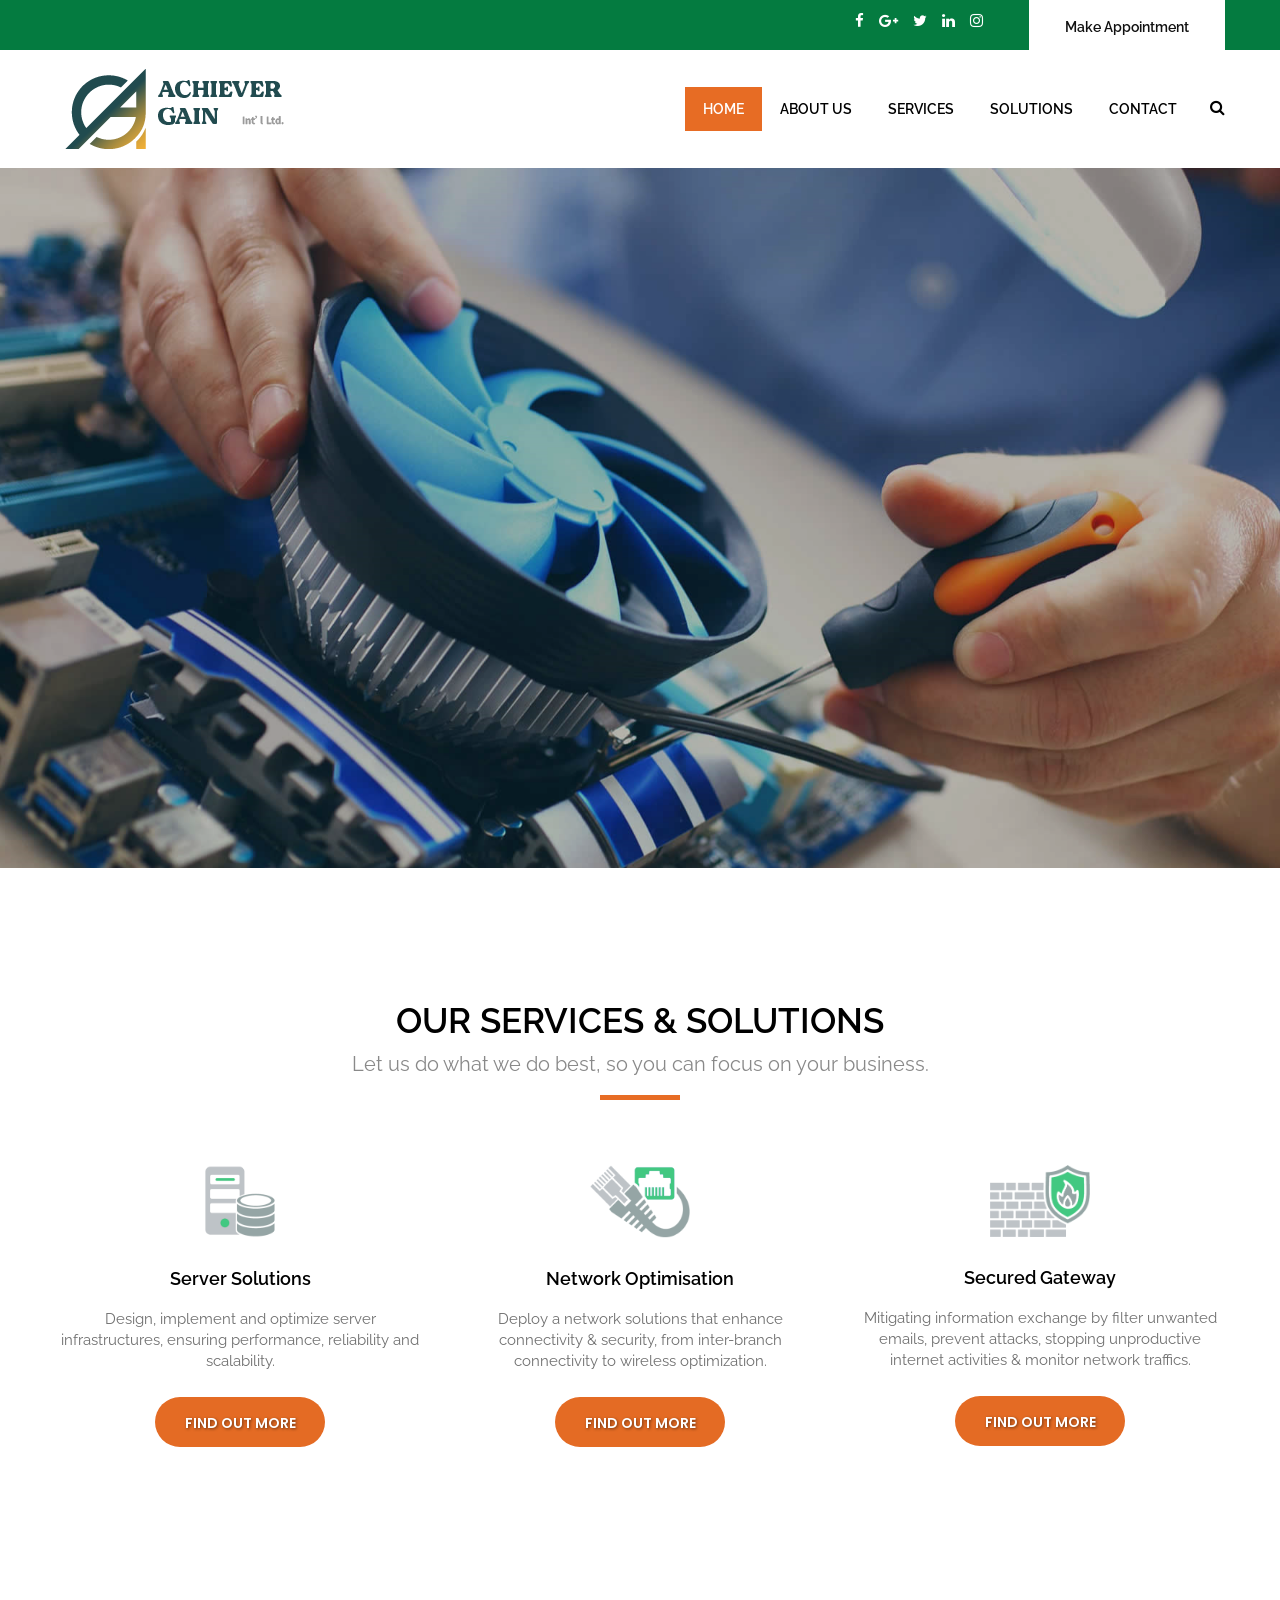
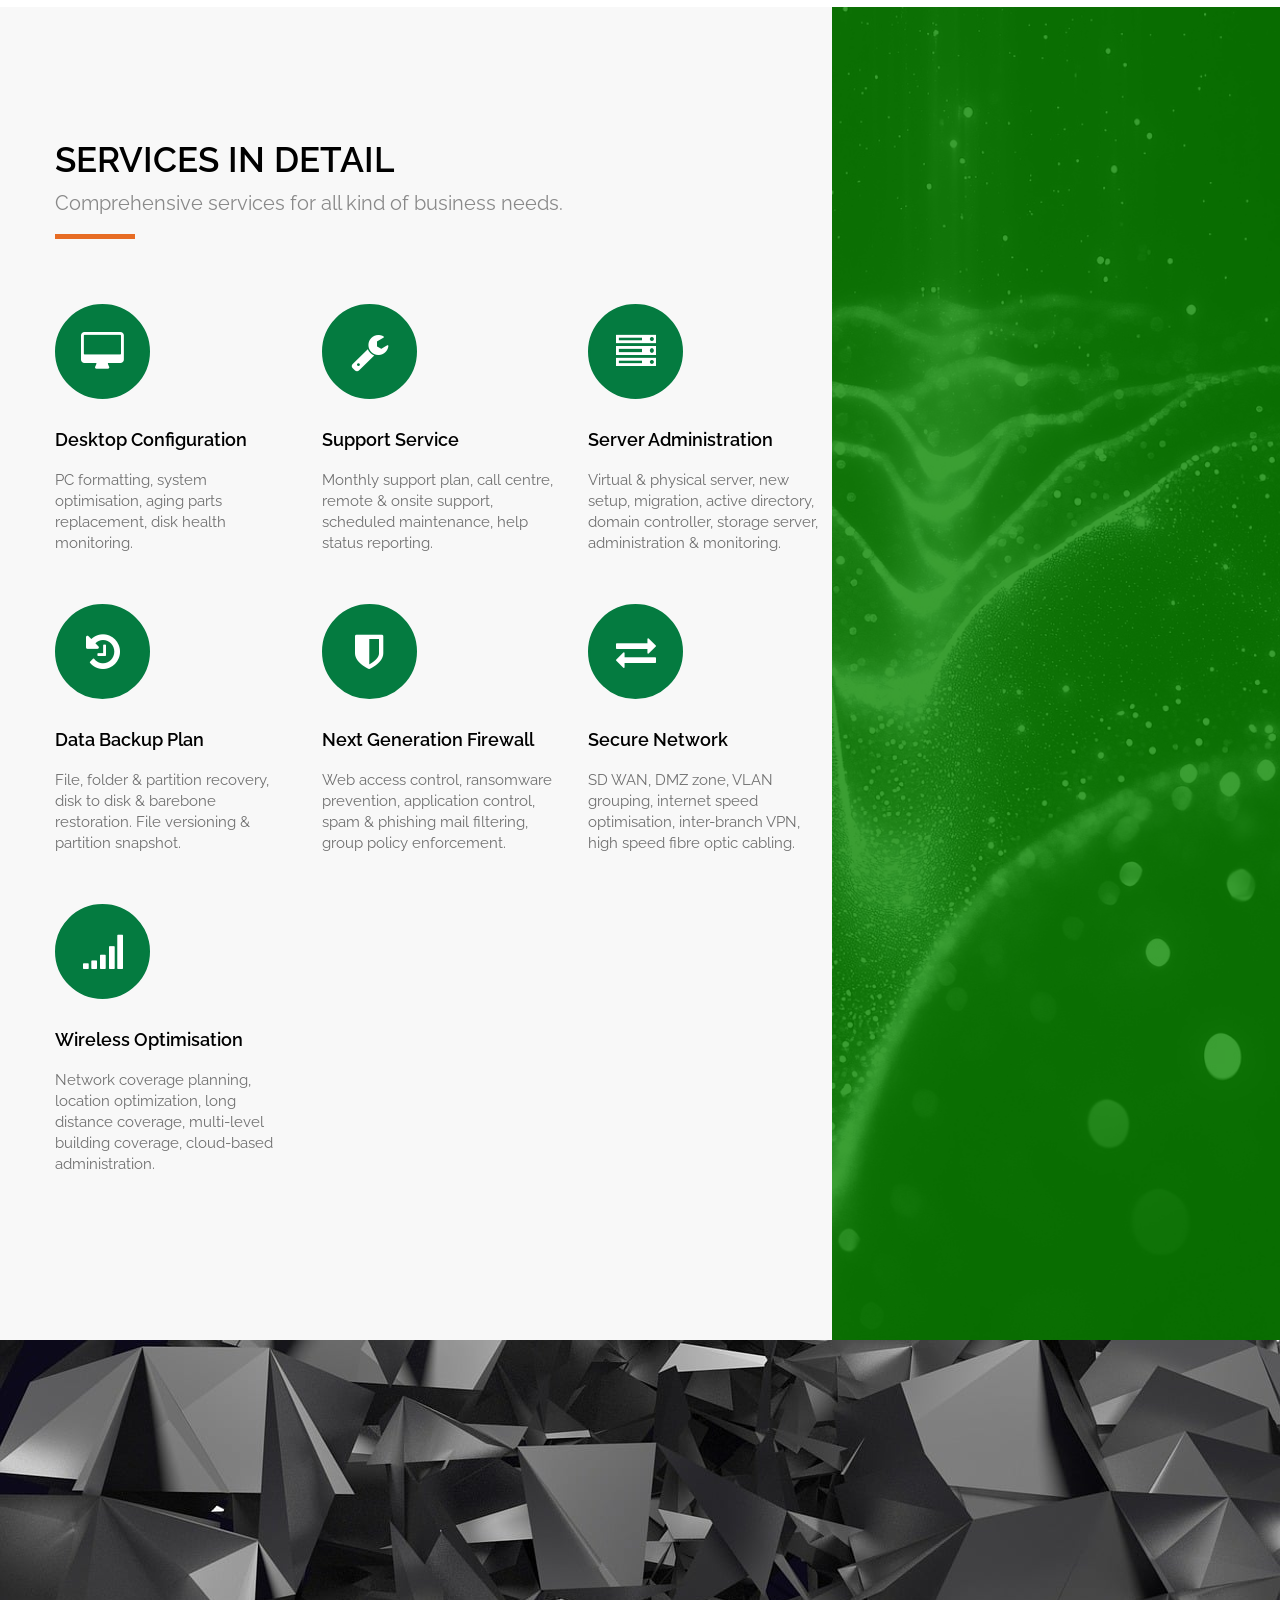
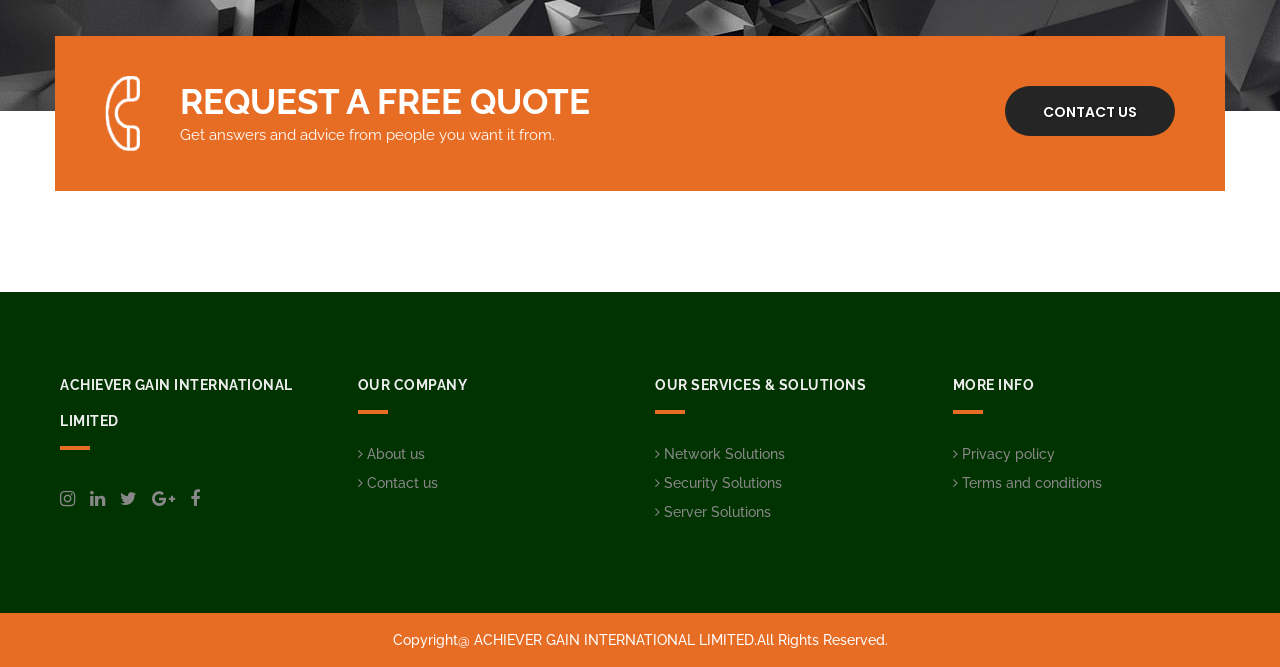
==== index.html @ d4561163 "完成（？ 應該剩聯絡我們功能" ====
<!DOCTYPE html>
<html lang="en">

<head>
	<!-- basic -->
	<meta charset="utf-8">
	<meta http-equiv="X-UA-Compatible" content="IE=edge">
	<!-- mobile metas -->
	<meta name="viewport" content="width=device-width, initial-scale=1">
	<meta name="viewport" content="initial-scale=1, maximum-scale=1">
	<!-- site metas -->
	<title>GTN - Where Technology Meets Excellence</title>
	<meta name="keywords" content="">
	<meta name="description" content="">
	<meta name="author" content="">
	<!-- site icons -->
	<link rel="icon" href="images/fevicon/fevicon.png" type="image/gif" />
	<!-- bootstrap css -->
	<link rel="stylesheet" href="css/bootstrap.min.css" />
	<!-- Site css -->
	<link rel="stylesheet" href="css/style.css" />
	<!-- responsive css -->
	<link rel="stylesheet" href="css/responsive.css" />
	<!-- colors css -->
	<link rel="stylesheet" href="css/colors1.css" />
	<!-- custom css -->
	<link rel="stylesheet" href="css/custom.css" />
	<!-- wow Animation css -->
	<link rel="stylesheet" href="css/animate.css" />
	<!-- revolution slider css -->
	<link rel="stylesheet" type="text/css" href="revolution/css/settings.css" />
	<link rel="stylesheet" type="text/css" href="revolution/css/layers.css" />
	<link rel="stylesheet" type="text/css" href="revolution/css/navigation.css" />
	<!--[if lt IE 9]>
      <script src="https://oss.maxcdn.com/libs/html5shiv/3.7.0/html5shiv.js"></script>
      <script src="https://oss.maxcdn.com/libs/respond.js/1.4.2/respond.min.js"></script>
      <![endif]-->
</head>

<body id="default_theme" class="it_service">
	<!-- loader -->
	<div class="bg_load"> <img class="loader_animation" src="images/loaders/loader_1.png" alt="#" /> </div>
	<!-- end loader -->
	<!-- header -->
	<header id="default_header" class="header_style_1">
		<!-- header top -->
		<div class="header_top">
			<div class="container">
				<div class="row">
					<div class="col-md-8"></div>
					<div class="col-md-4 right_section_header_top">
						<div class="float-left">
							<div class="social_icon">
								<ul class="list-inline">
									<li><a class="fa fa-facebook" href="https://www.facebook.com/" title="Facebook"
											target="_blank"></a></li>
									<li><a class="fa fa-google-plus" href="https://plus.google.com/" title="Google+"
											target="_blank"></a></li>
									<li><a class="fa fa-twitter" href="https://twitter.com" title="Twitter"
											target="_blank"></a></li>
									<li><a class="fa fa-linkedin" href="https://www.linkedin.com" title="LinkedIn"
											target="_blank"></a></li>
									<li><a class="fa fa-instagram" href="https://www.instagram.com" title="Instagram"
											target="_blank"></a></li>
								</ul>
							</div>
						</div>
						<div class="float-right">
							<div class="make_appo"> <a class="btn white_btn"
									href="it_contact.html">Make Appointment</a> </div>
						</div>
					</div>
				</div>
			</div>
		</div>
		<!-- end header top -->
		<!-- header bottom -->
		<div class="header_bottom">
			<div class="container">
				<div class="row">
					<div class="col-lg-3 col-md-12 col-sm-12 col-xs-12">
						<!-- logo start -->
						<div class="logo"> <a href="index.html"><img src="images/logos/it_logo.png" alt="logo" /></a>
						</div>
						<!-- logo end -->
					</div>
					<div id="menu_box" class="col-lg-9 col-md-12 col-sm-12 col-xs-12">
						<!-- js 帶入 -->
					</div>
				</div>
			</div>
		</div>
		<!-- header bottom end -->
	</header>
	<!-- end header -->
	<!-- section -->
	<div id="slider" class="section main_slider">
		<div class="container-fuild">
			<div class="row">
				<div id="rev_slider_4_1_wrapper" class="rev_slider_wrapper fullwidthbanner-container"
					data-alias="classicslider1"
					style="margin:0px auto;background-color:transparent;padding:0px;margin-top:0px;margin-bottom:0px;">
					<!-- START REVOLUTION SLIDER 5.0.7 auto mode -->
					<div id="rev_slider_4_1" class="rev_slider fullwidthabanner" style="display:none;"
						data-version="5.0.7">
						<ul>
							<li data-index="rs-1812" data-transition="zoomin" data-slotamount="7"
								data-easein="Power4.easeInOut" data-easeout="Power4.easeInOut" data-masterspeed="2000"
								data-thumb="images/it_service/slide1.jpg" data-rotate="0" data-saveperformance="off"
								data-title="Computer Services" data-description="">
								<!-- MAIN IMAGE -->
								<img src="images/it_service/slide1.jpg" alt="#" data-bgposition="center center"
									data-kenburns="on" data-duration="30000" data-ease="Linear.easeNone"
									data-scalestart="100" data-scaleend="120" data-rotatestart="0" data-rotateend="0"
									data-offsetstart="0 0" data-offsetend="0 0" data-bgparallax="10" class="rev-slidebg"
									data-no-retina>
								<!-- LAYERS -->
								<!-- LAYER NR. BG -->
								<div class="tp-caption tp-shape tp-shapewrapper   rs-parallaxlevel-0"
									id="slide-270-layer-1012" data-x="['center','center','center','center']"
									data-hoffset="['0','0','0','0']" data-y="['middle','middle','middle','middle']"
									data-voffset="['0','0','0','0']" data-width="full" data-height="full"
									data-whitespace="nowrap" data-transform_idle="o:1;"
									data-transform_in="opacity:0;s:1500;e:Power3.easeInOut;"
									data-transform_out="s:300;s:300;" data-start="750" data-basealign="slide"
									data-responsive_offset="on" data-responsive="off"
									style="z-index: 5;background-color:rgba(0, 0, 0, 0.25);border-color:rgba(0, 0, 0, 0.50);">
								</div>
								<!-- LAYER NR. 1 -->
								<div class="tp-caption tp-shape tp-shapewrapper   tp-resizeme rs-parallaxlevel-0"
									id="slide-18-layer-912" data-x="['center','center','center','center']"
									data-hoffset="['0','0','0','0']" data-y="['middle','middle','middle','middle']"
									data-voffset="['15','15','15','15']" data-width="500" data-height="140"
									data-whitespace="nowrap" data-transform_idle="o:1;"
									data-transform_in="y:[-100%];z:0;rX:0deg;rY:0;rZ:0;sX:1;sY:1;skX:0;skY:0;s:1500;e:Power4.easeInOut;"
									data-transform_out="y:[100%];s:1000;e:Power2.easeInOut;s:1000;e:Power2.easeInOut;"
									data-mask_in="x:0px;y:0px;" data-mask_out="x:inherit;y:inherit;" data-start="2000"
									data-responsive_offset="on"
									style="z-index: 5;background-color:rgba(29, 29, 29, 0.85);border-color:rgba(0, 0, 0, 0.50);">
								</div>
								<!-- LAYER NR. 2 -->
								<div class="tp-caption NotGeneric-Title   tp-resizeme rs-parallaxlevel-0"
									id="slide-18-layer-112" data-x="['center','center','center','center']"
									data-hoffset="['0','0','0','0']" data-y="['middle','middle','middle','middle']"
									data-voffset="['0','0','0','0']" data-fontsize="['70','70','70','35']"
									data-lineheight="['70','70','70','50']" data-width="none" data-height="none"
									data-whitespace="nowrap" data-transform_idle="o:1;"
									data-transform_in="y:[-100%];z:0;rZ:35deg;sX:1;sY:1;skX:0;skY:0;s:2000;e:Power4.easeInOut;"
									data-transform_out="y:[100%];s:1000;e:Power2.easeInOut;s:1000;e:Power2.easeInOut;"
									data-mask_in="x:0px;y:0px;s:inherit;e:inherit;"
									data-mask_out="x:inherit;y:inherit;s:inherit;e:inherit;" data-start="1000"
									data-splitin="chars" data-splitout="none" data-responsive_offset="on"
									data-elementdelay="0.05" style="z-index: 6; white-space: nowrap;">Preventive
									Maintenance</div>
								<!-- LAYER NR. 3 -->
								<div class="tp-caption NotGeneric-SubTitle   tp-resizeme rs-parallaxlevel-0"
									id="slide-18-layer-412" data-x="['center','center','center','center']"
									data-hoffset="['0','0','0','0']" data-y="['middle','middle','middle','middle']"
									data-voffset="['52','51','51','31']" data-width="none" data-height="none"
									data-whitespace="nowrap" data-transform_idle="o:1;"
									data-transform_in="y:[100%];z:0;rX:0deg;rY:0;rZ:0;sX:1;sY:1;skX:0;skY:0;opacity:0;s:2000;e:Power4.easeInOut;"
									data-transform_out="y:[100%];s:1000;e:Power2.easeInOut;s:1000;e:Power2.easeInOut;"
									data-mask_in="x:0px;y:[100%];s:inherit;e:inherit;"
									data-mask_out="x:inherit;y:inherit;s:inherit;e:inherit;" data-start="1500"
									data-splitin="none" data-splitout="none" data-responsive_offset="on"
									style="z-index: 7; white-space: nowrap;">Available in Monthly Plan or Ad Hoc Basis
								</div>
							</li>
							<li data-index="rs-181" data-transition="zoomin" data-slotamount="7"
								data-easein="Power4.easeInOut" data-easeout="Power4.easeInOut" data-masterspeed="2000"
								data-thumb="images/it_service/slide2.jpg" data-rotate="0" data-saveperformance="off"
								data-title="Easy To Use & Customize" data-description="">
								<!-- MAIN IMAGE -->
								<img src="images/it_service/slide2.jpg" alt="" data-bgposition="center center"
									data-kenburns="on" data-duration="30000" data-ease="Linear.easeNone"
									data-scalestart="100" data-scaleend="120" data-rotatestart="0" data-rotateend="0"
									data-offsetstart="0 0" data-offsetend="0 0" data-bgparallax="10" class="rev-slidebg"
									data-no-retina>
								<!-- LAYERS -->
								<!-- LAYER NR. BG -->
								<div class="tp-caption tp-shape tp-shapewrapper   rs-parallaxlevel-0"
									id="slide-270-layer-101" data-x="['center','center','center','center']"
									data-hoffset="['0','0','0','0']" data-y="['middle','middle','middle','middle']"
									data-voffset="['0','0','0','0']" data-width="full" data-height="full"
									data-whitespace="nowrap" data-transform_idle="o:1;"
									data-transform_in="opacity:0;s:1500;e:Power3.easeInOut;"
									data-transform_out="s:300;s:300;" data-start="750" data-basealign="slide"
									data-responsive_offset="on" data-responsive="off"
									style="z-index: 5;background-color:rgba(0, 0, 0, 0.25);border-color:rgba(0, 0, 0, 0.50);">
								</div>
								<!-- LAYER NR. 1 -->
								<div class="tp-caption tp-shape tp-shapewrapper   tp-resizeme rs-parallaxlevel-0"
									id="slide-18-layer-91" data-x="['center','center','center','center']"
									data-hoffset="['0','0','0','0']" data-y="['middle','middle','middle','middle']"
									data-voffset="['15','15','15','15']" data-width="500" data-height="140"
									data-whitespace="nowrap" data-transform_idle="o:1;"
									data-transform_in="y:[-100%];z:0;rX:0deg;rY:0;rZ:0;sX:1;sY:1;skX:0;skY:0;s:1500;e:Power4.easeInOut;"
									data-transform_out="y:[100%];s:1000;e:Power2.easeInOut;s:1000;e:Power2.easeInOut;"
									data-mask_in="x:0px;y:0px;" data-mask_out="x:inherit;y:inherit;" data-start="2000"
									data-responsive_offset="on"
									style="z-index: 5;background-color:rgba(29, 29, 29, 0.85);border-color:rgba(0, 0, 0, 0.50);">
								</div>
								<!-- LAYER NR. 2 -->
								<div class="tp-caption NotGeneric-Title   tp-resizeme rs-parallaxlevel-0"
									id="slide-18-layer-11" data-x="['center','center','center','center']"
									data-hoffset="['0','0','0','0']" data-y="['middle','middle','middle','middle']"
									data-voffset="['0','0','0','0']" data-fontsize="['70','70','70','35']"
									data-lineheight="['70','70','70','50']" data-width="none" data-height="none"
									data-whitespace="nowrap" data-transform_idle="o:1;"
									data-transform_in="y:[-100%];z:0;rZ:35deg;sX:1;sY:1;skX:0;skY:0;s:2000;e:Power4.easeInOut;"
									data-transform_out="y:[100%];s:1000;e:Power2.easeInOut;s:1000;e:Power2.easeInOut;"
									data-mask_in="x:0px;y:0px;s:inherit;e:inherit;"
									data-mask_out="x:inherit;y:inherit;s:inherit;e:inherit;" data-start="1000"
									data-splitin="chars" data-splitout="none" data-responsive_offset="on"
									data-elementdelay="0.05" style="z-index: 6; white-space: nowrap;">Servers, Network,
									Backup</div>
								<!-- LAYER NR. 3 -->
								<div class="tp-caption NotGeneric-SubTitle   tp-resizeme rs-parallaxlevel-0"
									id="slide-18-layer-41" data-x="['center','center','center','center']"
									data-hoffset="['0','0','0','0']" data-y="['middle','middle','middle','middle']"
									data-voffset="['52','51','51','31']" data-width="none" data-height="none"
									data-whitespace="nowrap" data-transform_idle="o:1;"
									data-transform_in="y:[100%];z:0;rX:0deg;rY:0;rZ:0;sX:1;sY:1;skX:0;skY:0;opacity:0;s:2000;e:Power4.easeInOut;"
									data-transform_out="y:[100%];s:1000;e:Power2.easeInOut;s:1000;e:Power2.easeInOut;"
									data-mask_in="x:0px;y:[100%];s:inherit;e:inherit;"
									data-mask_out="x:inherit;y:inherit;s:inherit;e:inherit;" data-start="1500"
									data-splitin="none" data-splitout="none" data-responsive_offset="on"
									style="z-index: 7; white-space: nowrap;">Turnkey Project Planning & Implimentation
								</div>
							</li>
							<li data-index="rs-18" data-transition="zoomin" data-slotamount="7"
								data-easein="Power4.easeInOut" data-easeout="Power4.easeInOut" data-masterspeed="2000"
								data-thumb="images/it_service/slide3.jpg" data-rotate="0" data-saveperformance="off"
								data-title="Perfectly Responsive" data-description="">
								<!-- MAIN IMAGE -->
								<img src="images/it_service/slide3.jpg" alt="" data-bgposition="center center"
									data-kenburns="on" data-duration="30000" data-ease="Linear.easeNone"
									data-scalestart="100" data-scaleend="120" data-rotatestart="0" data-rotateend="0"
									data-offsetstart="0 0" data-offsetend="0 0" data-bgparallax="10" class="rev-slidebg"
									data-no-retina>
								<!-- LAYERS -->
								<!-- LAYER NR. BG -->
								<div class="tp-caption tp-shape tp-shapewrapper   rs-parallaxlevel-0"
									id="slide-270-layer-10" data-x="['center','center','center','center']"
									data-hoffset="['0','0','0','0']" data-y="['middle','middle','middle','middle']"
									data-voffset="['0','0','0','0']" data-width="full" data-height="full"
									data-whitespace="nowrap" data-transform_idle="o:1;"
									data-transform_in="opacity:0;s:1500;e:Power3.easeInOut;"
									data-transform_out="s:300;s:300;" data-start="750" data-basealign="slide"
									data-responsive_offset="on" data-responsive="off"
									style="z-index: 5;background-color:rgba(0, 0, 0, 0.25);border-color:rgba(0, 0, 0, 0.50);">
								</div>
								<!-- LAYER NR. 1 -->
								<div class="tp-caption tp-shape tp-shapewrapper   tp-resizeme rs-parallaxlevel-0"
									id="slide-18-layer-9" data-x="['center','center','center','center']"
									data-hoffset="['0','0','0','0']" data-y="['middle','middle','middle','middle']"
									data-voffset="['15','15','15','15']" data-width="500" data-height="140"
									data-whitespace="nowrap" data-transform_idle="o:1;"
									data-transform_in="y:[-100%];z:0;rX:0deg;rY:0;rZ:0;sX:1;sY:1;skX:0;skY:0;s:1500;e:Power4.easeInOut;"
									data-transform_out="y:[100%];s:1000;e:Power2.easeInOut;s:1000;e:Power2.easeInOut;"
									data-mask_in="x:0px;y:0px;" data-mask_out="x:inherit;y:inherit;" data-start="2000"
									data-responsive_offset="on"
									style="z-index: 5;background-color:rgba(29, 29, 29, 0.85);border-color:rgba(0, 0, 0, 0.50);">
								</div>
								<!-- LAYER NR. 2 -->
								<div class="tp-caption NotGeneric-Title   tp-resizeme rs-parallaxlevel-0"
									id="slide-18-layer-1" data-x="['center','center','center','center']"
									data-hoffset="['0','0','0','0']" data-y="['middle','middle','middle','middle']"
									data-voffset="['0','0','0','0']" data-fontsize="['70','70','70','35']"
									data-lineheight="['70','70','70','50']" data-width="none" data-height="none"
									data-whitespace="nowrap" data-transform_idle="o:1;"
									data-transform_in="y:[-100%];z:0;rZ:35deg;sX:1;sY:1;skX:0;skY:0;s:2000;e:Power4.easeInOut;"
									data-transform_out="y:[100%];s:1000;e:Power2.easeInOut;s:1000;e:Power2.easeInOut;"
									data-mask_in="x:0px;y:0px;s:inherit;e:inherit;"
									data-mask_out="x:inherit;y:inherit;s:inherit;e:inherit;" data-start="1000"
									data-splitin="chars" data-splitout="none" data-responsive_offset="on"
									data-elementdelay="0.05" style="z-index: 6; white-space: nowrap;">Remote & Onsite
									Support</div>
								<!-- LAYER NR. 3 -->
								<div class="tp-caption NotGeneric-SubTitle   tp-resizeme rs-parallaxlevel-0"
									id="slide-18-layer-4" data-x="['center','center','center','center']"
									data-hoffset="['0','0','0','0']" data-y="['middle','middle','middle','middle']"
									data-voffset="['52','51','51','31']" data-width="none" data-height="none"
									data-whitespace="nowrap" data-transform_idle="o:1;"
									data-transform_in="y:[100%];z:0;rX:0deg;rY:0;rZ:0;sX:1;sY:1;skX:0;skY:0;opacity:0;s:2000;e:Power4.easeInOut;"
									data-transform_out="y:[100%];s:1000;e:Power2.easeInOut;s:1000;e:Power2.easeInOut;"
									data-mask_in="x:0px;y:[100%];s:inherit;e:inherit;"
									data-mask_out="x:inherit;y:inherit;s:inherit;e:inherit;" data-start="1500"
									data-splitin="none" data-splitout="none" data-responsive_offset="on"
									style="z-index: 7; white-space: nowrap;">Comprehensive Plan with Extended Hour
									Support</div>
							</li>
						</ul>
						<div class="tp-static-layers"></div>
					</div>
				</div>
			</div>
		</div>
	</div>
	<!-- end section -->
	<!-- section -->
	<div class="section padding_layout_1">
		<div class="container">
			<div class="row">
				<div class="col-md-12">
					<div class="full">
						<div class="main_heading text_align_center">
							<h2>Our Services & Solutions</h2>
							<p class="large">Let us do what we do best, so you can focus on your business.</p>
						</div>
					</div>
				</div>
			</div>
			<div class="row">
				<div class="col-lg-4 col-md-6 col-sm-6 col-xs-12">
					<div class="full text_align_center margin_bottom_30">
						<div class="center">
							<div class="icon"> <img src="images/it_service/i2.png" alt="#" /> </div>
						</div>
						<h4 class="theme_color">Server Solutions</h4>
						<p>Design, implement and optimize server infrastructures, ensuring performance, reliability and
							scalability.</p>
						<p><a class="btn main_bt" href="it_server_solution.html">Find Out More</a></p>
					</div>
				</div>
				<div class="col-lg-4 col-md-6 col-sm-6 col-xs-12">
					<div class="full text_align_center margin_bottom_30 margin_0">
						<div class="center">
							<div class="icon"> <img src="images/it_service/i4.png" alt="#" /> </div>
						</div>
						<h4 class="theme_color">Network Optimisation</h4>
						<p>Deploy a network solutions that enhance connectivity & security, from inter-branch
							connectivity to wireless optimization.</ p>
						<p><a class="btn main_bt" href="it_network_solution.html">Find Out More</a></p>
					</div>
				</div>
				<div class="col-lg-4 col-md-6 col-sm-6 col-xs-12">
					<div class="full text_align_center margin_bottom_30 margin_0">
						<div class="center">
							<div class="icon"> <img src="images/it_service/i5.png" alt="#" /> </div>
						</div>
						<h4 class="theme_color">Secured Gateway</h4>
						<p>Mitigating information exchange by filter unwanted emails, prevent attacks, stopping
							unproductive internet activities & monitor network traffics.</p>
						<p><a class="btn main_bt" href="it_security_solution.html">Find Out More</a></p>
					</div>
				</div>
			</div>
		</div>
	</div>
	<!-- end section -->
	<!-- section -->
	<div class="section padding_layout_1 light_silver gross_layout">
		<div class="container">
			<div class="row">
				<div class="col-md-12">
					<div class="full">
						<div class="main_heading text_align_left">
							<h2>Services in Detail</h2>
							<p class="large">Comprehensive services for all kind of business needs.</p>
						</div>
					</div>
				</div>
			</div>
			<div class="row">
				<div class="col-md-8">
					<div class="row">
						<div class="col-md-4">
							<div class="full">
								<div class="service_blog_inner2">
									<div class="icon"><i class="fa fa-desktop"></i></div>
									<h4 class="service-heading">Desktop Configuration</h4>
									<p>PC formatting, system optimisation, aging parts replacement, disk health
										monitoring.</p>
								</div>
							</div>
						</div>
						<div class="col-md-4">
							<div class="full">
								<div class="service_blog_inner2">
									<div class="icon"><i class="fa fa-wrench"></i></div>
									<h4 class="service-heading">Support Service</h4>
									<p>Monthly support plan, call centre, remote & onsite support, scheduled
										maintenance, help status reporting.</p>
								</div>
							</div>
						</div>
						<div class="col-md-4">
							<div class="full">
								<div class="service_blog_inner2">
									<div class="icon"><i class="fa fa-server"></i></div>
									<h4 class="service-heading">Server Administration</h4>
									<p>Virtual & physical server, new setup, migration, active directory, domain
										controller, storage server, administration & monitoring.</p>
								</div>
							</div>
						</div>
						<div class="col-md-4">
							<div class="full">
								<div class="service_blog_inner2">
									<div class="icon"><i class="fa fa-history"></i></div>
									<h4 class="service-heading">Data Backup Plan</h4>
									<p>File, folder & partition recovery, disk to disk & barebone restoration. File
										versioning & partition snapshot.</p>
								</div>
							</div>
						</div>
						<div class="col-md-4">
							<div class="full">
								<div class="service_blog_inner2">
									<div class="icon"><i class="fa fa-shield"></i></div>
									<h4 class="service-heading">Next Generation Firewall</h4>
									<p>Web access control, ransomware prevention, application control, spam & phishing
										mail filtering, group policy enforcement.</p>
								</div>
							</div>
						</div>
						<div class="col-md-4">
							<div class="full">
								<div class="service_blog_inner2">
									<div class="icon"><i class="fa fa-exchange"></i></div>
									<h4 class="service-heading">Secure Network</h4>
									<p>SD WAN, DMZ zone, VLAN grouping, internet speed optimisation, inter-branch VPN,
										high speed fibre optic cabling.</p>
								</div>
							</div>
						</div>
						<div class="col-md-4">
							<div class="full">
								<div class="service_blog_inner2">
									<div class="icon"><i class="fa fa-signal"></i></div>
									<h4 class="service-heading">Wireless Optimisation</h4>
									<p>Network coverage planning, location optimization, long distance coverage,
										multi-level building coverage, cloud-based administration.</p>
								</div>
							</div>
						</div>
					</div>
				</div>
			</div>
		</div>
	</div>
	<!-- end section -->
	<style>
		.unafter::after {
			display: none;
		}
	</style>
	<!-- section -->
	<div class="section padding_layout_1 testmonial_section white_fonts">
		<div class="container">
			<div class="row">
				<div class="col-md-12">
					<div class="full">
						<div class="main_heading text_align_left unafter"></div>
					</div>
				</div>
			</div>
			<div class="row">
				<div class="col-sm-7">
					<div class="full"></div>
				</div>
				<div class="col-sm-5">
					<div class="full"> </div>
				</div>
			</div>
		</div>
	</div>
	<!-- end section -->
	<!-- section -->
	<div class="section">
		<div class="container">
			<div class="row">
				<div class="col-md-12">
					<div class="full">
						<div class="contact_us_section">
							<div class="call_icon"> <img src="images/it_service/phone_icon.png" alt="#" /> </div>
							<div class="inner_cont">
								<h2>REQUEST A FREE QUOTE</h2>
								<p>Get answers and advice from people you want it from.</p>
							</div>
							<div class="button_Section_cont"><a class="btn dark_gray_bt" href="it_contact.html">Contact us</a> </div>
						</div>
					</div>
				</div>
			</div>
		</div>
	</div>
	<!-- end section -->
	<!-- section -->
	<div class="section padding_layout_1" style="padding: 50px 0;">
		<div class="container">
			<div class="row">
				<div class="col-md-12"></div>
			</div>
		</div>
	</div>
	<!-- end section -->
	<!-- Modal -->
	<div class="modal fade" id="search_bar" role="dialog">
		<div class="modal-dialog">
			<!-- Modal content-->
			<div class="modal-content">
				<div class="modal-header">
					<button type="button" class="close" data-dismiss="modal"><i class="fa fa-close"></i></button>
				</div>
				<div class="modal-body">
					<div class="row">
						<div
							class="col-lg-8 col-md-8 col-sm-8 offset-lg-2 offset-md-2 offset-sm-2 col-xs-10 col-xs-offset-1">
							<div class="navbar-search">
								<form action="#" method="get" id="search-global-form" class="search-global">
									<input type="text" placeholder="Type to search" autocomplete="off" name="s"
										id="search" value="" class="search-global__input">
									<button class="search-global__btn"><i class="fa fa-search"></i></button>
									<div class="search-global__note">Begin typing your search above and press return to
										search.</div>
								</form>
							</div>
						</div>
					</div>
				</div>
			</div>
		</div>
	</div>
	<!-- End Model search bar -->
	<!-- footer -->
	<footer id="footer_box" class="footer_style_2">
		<!-- js帶入 -->
	</footer>
	<!-- end footer -->
	<!-- js section -->
	<script src="js/jquery.min.js"></script>
	<script src="js/bootstrap.min.js"></script>
	<!-- menu js -->
	<script src="js/menumaker.js"></script>
	<!-- wow animation -->
	<script src="js/wow.js"></script>
	<!-- custom js -->
	<script src="js/custom.js"></script>
	<!-- revolution js files -->
	<script src="revolution/js/jquery.themepunch.tools.min.js"></script>
	<script src="revolution/js/jquery.themepunch.revolution.min.js"></script>
	<script src="revolution/js/extensions/revolution.extension.actions.min.js"></script>
	<script src="revolution/js/extensions/revolution.extension.carousel.min.js"></script>
	<script src="revolution/js/extensions/revolution.extension.kenburn.min.js"></script>
	<script src="revolution/js/extensions/revolution.extension.layeranimation.min.js"></script>
	<script src="revolution/js/extensions/revolution.extension.migration.min.js"></script>
	<script src="revolution/js/extensions/revolution.extension.navigation.min.js"></script>
	<script src="revolution/js/extensions/revolution.extension.parallax.min.js"></script>
	<script src="revolution/js/extensions/revolution.extension.slideanims.min.js"></script>
	<script src="revolution/js/extensions/revolution.extension.video.min.js"></script>
	<script src="./js/model.js"></script>
</body>

</html>
---- css/style.css ----
/*------------------------------------------------------------------
		File Name: style.css
-------------------------------------------------------------------*/

/*------------------------------------------------------------------
		[Table of contents]

	1.  IMPORT FONTS
    2.  IMPORT FILES
	3.  BASIC
    4.  LOADER
	5.  HEADER
	    - Header Top 
	    - Menu 
	    - Search Bar
	    - Side Menu
		- Fix Header
	6.  SLIDER PARALLAX
	    - Simple Parallax
	    - Slider Text
		- Testimonial slider
	7.  SECTION
	    - Counter
		- Form
		- Progress Bar
		- Pagination
	8.  SLIDER
	9.  ACCORDION
	10. PRICE TABLE
	11. INNER PAGE BANNER
	12. SIDEBAR
	    - Sidebar Search
	13. BLOG	
        - Blog Detail	
	14. CASE STUDIES
	15. SHOP
    16. FOOTER
	17. CUSTOM
		
-------------------------------------------------------------------*/

/*------------------------------------------------------------------
		1. IMPORT FONTS
-------------------------------------------------------------------*/

@import url(https://fonts.googleapis.com/css?family=Source+Sans+Pro:300,400,400i,600,700,900);
@import url('https://fonts.googleapis.com/css?family=Raleway:100,100i,200,200i,300,300i,400,400i,500,500i,600,600i,700,700i,800,800i,900,900i');
@import url('https://fonts.googleapis.com/css?family=Poppins:100,100i,200,200i,300,300i,400,400i,500,500i,600,600i,700,700i,800,800i,900,900i');
@import url(https://fonts.googleapis.com/css?family=Roboto:300,400,400i,500,500i,700,700i);
@import url(https://fonts.googleapis.com/css?family=Arvo:400,400i,700,700i);
/*------------------------------------------------------------------
		2. IMPORT FILES
-------------------------------------------------------------------*/

@import url(animate.css);
@import url(font-awesome.min.css);
/*------------------------------------------------------------------
		3. BASIC
-------------------------------------------------------------------*/

* {
    margin: 0;
    padding: 0;
    outline: none !important;
    box-sizing: border-box;
}

html,
body {
    color: #898989;
    font-size: 15px;
    font-family: 'Raleway', sans-serif;
    line-height: normal;
    font-weight: 400;
    overflow-x: hidden;
}

body {
    overflow-x: hidden;
}

body.demos .section {
    background: url(images/bg.png) repeat top center #f2f3f5;
}

body.demos .section-title img {
    max-width: 280px;
    display: block;
    margin: 10px auto;
}

body.demos .service-widget h3 {
    border-bottom: 1px solid #ededed;
    font-size: 18px;
    padding: 20px 0;
    background-color: #ffffff;
}

body.demos .service-widget {
    margin: 0 0 30px;
    padding: 30px;
    background-color: #fff
}

body.demos .container-fluid {
    max-width: 1080px
}

a {
    color: #1f1f1f;
    text-decoration: none !important;
    outline: none !important;
    -webkit-transition: all .3s ease-in-out;
    -moz-transition: all .3s ease-in-out;
    -ms-transition: all .3s ease-in-out;
    -o-transition: all .3s ease-in-out;
    transition: all .3s ease-in-out;
}

h1,
h2,
h3,
h4,
h5,
h6 {
    letter-spacing: 0;
    font-weight: normal;
    position: relative;
    padding: 0;
    font-weight: normal;
    line-height: normal;
    color: #1f1f1f;
    margin: 0
}

h6 {
    font-size: 14px;
    margin-bottom: 10px;
}

h1 {
    font-size: 24px
}

.small_heading.main-heading h2 {
    font-size: 21px;
}

.small_heading.main-heading::after {
    top: 18px;
}

.small_heading.main-heading {
    margin-bottom: 20px;
    width: 100%;
}

h3 {
    font-size: 18px
}

h4 {
    font-size: 16px
}

h5 {
    font-size: 14px
}

h1 a,
h2 a,
h3 a,
h4 a,
h5 a,
h6 a {
    color: #212121;
    text-decoration: none !important;
    opacity: 1
}

ol,
ul {
    list-style: none;
    margin: 0;
}

a {
    color: #000;
    text-decoration: none;
    outline: none;
}

a,
.btn {
    text-decoration: none !important;
    outline: none !important;
    -webkit-transition: all .3s ease-in-out;
    -moz-transition: all .3s ease-in-out;
    -ms-transition: all .3s ease-in-out;
    -o-transition: all .3s ease-in-out;
    transition: all .3s ease-in-out;
}

.btn-custom {
    margin-top: 20px;
    background-color: transparent;
    border: 2px solid #ddd;
    padding: 12px 40px;
    font-size: 16px;
}

.button_section {
    float: left;
    width: 100%;
}

a.btn,
button.btn {
    min-width: 170px;
    height: 50px;
    border-radius: 100px;
    padding: 0;
    text-align: center;
    line-height: 52px;
    font-size: 14px;
    font-weight: 600;
    text-transform: uppercase;
    margin-top: 10px;
    color: #fff;
    border: solid transform 1px;
    text-shadow: 1px 1px 3px rgba(0, 0, 0, .5);
    position: relative;
    font-family: 'Poppins', sans-serif;
}

.btn.dark_gray_bt {
    background: #252525;
}

a.btn.border_btn {
    border: solid transparent 1px;
    background: transparent;
}

a.btn:hover,
button.btn:hover,
a.btn:focus,
button.btn:focus {
    background: #252525;
    color: #fff;
}

button.btn.white_btn,
a.btn.white_btnbutton.btn.white_btn,
a.btn.white_btn {
    background: #fff;
    padding: 0 50px;
}

.btn.square_bt i {
    margin-left: 8px;
    font-weight: 600;
    top: -1px;
    position: relative;
}

.bottom_info .btn.square_bt {
    margin: 0;
}

.bottom_info .pull-right {
    margin-top: 17px !important;
}

.blog_grid .bottom_info .pull-right {
    margin-top: 0 !important;
}

.padding-bottom_0 {
    padding-bottom: 0 !important;
}

.padding-top_0 {
    padding-top: 0 !important;
}

.padding-bottom_1 {
    padding-bottom: 10px !important;
}

.padding-bottom_2 {
    padding-bottom: 20px !important;
}

.padding-bottom_3 {
    padding-bottom: 30px !important;
}

.padding-bottom_4 {
    padding-bottom: 40px !important;
}

.padding-bottom_5 {
    padding-bottom: 50px !important;
}

.pull-right {
    float: right !important;
}

.pull-left {
    float: left !important;
}

.img-responsive {
    max-width: 100%;
}

.color_black p,
.color_black ul,
.color_black ul li {
    color: #000;
}

.black_color {
    color: #000;
}

.semi_bold {
    font-weight: 600;
}

.lead {
    font-size: 18px;
    line-height: 30px;
    color: #767676;
    margin: 0;
    padding: 0;
}

blockquote {
    margin: 20px 0 20px;
    padding: 30px;
}

.margin_0 {
    margin: 0 !important;
}

.padding_0 {
    padding: 0 !important;
}

h2 {
    font-size: 35px;
    color: #000;
    line-height: 36px;
    font-weight: 600;
    position: relative;
    margin-bottom: 15px;
    text-transform: uppercase;
    margin-top: 15px;
}

h3 {
    font-size: 24px;
    color: #000;
    line-height: normal;
    font-weight: 500;
    text-transform: none;
    margin-bottom: 20px;
    font-weight: 600;
}

h4 {
    font-size: 18px;
    color: #000;
    line-height: 21px;
    font-weight: 600;
    text-transform: none;
    margin: 30px 0 20px 0;
}

h5 {
    font-size: 15px;
    font-weight: 700;
    text-transform: uppercase;
    margin: 0;
    line-height: normal;
    color: #000;
}

p {
    color: #707070;
    font-size: 15px;
    line-height: 21px;
}

p.large {
    color: #898989;
    font-size: 20px;
    font-weight: 400;
    margin: 0 0 10px 0;
}

p.large_2 {
    font-weight: 500;
    font-size: 18px;
    color: #898989;
}

button,
input,
select,
textarea,
option {
    font-family: 'Poppins', sans-serif;
}

a#submit {
    z-index: 1;
}

a:hover,
a:focus {
    color: #000;
    text-decoration: none;
}

.span1,
.span2,
.span3,
.span4,
.span5,
.span6,
.span7,
.span8,
.span9,
.span10 {
    padding: 0 15px;
    float: left;
    min-height: 25px;
}

.border_radius_0 {
    border-radius: 0 !important;
}

.span1 {
    width: 10%;
}

.span2 {
    width: 20%;
}

.span3 {
    width: 30%;
}

.span4 {
    width: 40%;
}

.span5 {
    width: 50%;
}

.span6 {
    width: 60%;
}

.span7 {
    width: 70%;
}

.span8 {
    width: 80%;
}

.span9 {
    width: 90%;
}

.span10 {
    width: 100%;
}

.container {
    width: 1200px;
    max-width: 1200px;
}

.section_padding {
    padding: 80px 0 100px;
}

.layout_2_padding {
    padding: 100px 0 80px;
}

.full {
    width: 100%;
    float: left;
    margin: 0;
    padding: 0;
}

.top_80 {
    top: 80px;
}

.vertical-center {
    display: flex;
    align-items: center;
    height: 100%;
    width: 100%;
}

.right_side {
    float: right;
}

.text_align_right {
    text-align: right;
}

.left_side {
    float: left;
}

.text_align_left {
    text-align: left;
}

.text_align_center {
    text-align: center;
}

.center {
    width: 100%;
    display: flex;
    justify-content: center;
}

.modal-backdrop.show {
    opacity: 1;
}

.border_dotted_circle {
    border: dotted #e1e1e1 3px;
    width: 170px;
    height: 170px;
    border-radius: 100%;
    display: flex;
    justify-content: center;
    align-items: center;
    position: relative;
    z-index: 1;
}

.border_dotted_circle:hover,
.border_dotted_circle:focus {
    border: dotted #e1e1e1 3px;
    animation-name: rotate;
    animation-duration: 2s;
    animation-iteration-count: infinite;
    animation-timing-function: linear;
    -webkit-animation-name: rotate;
    -webkit-animation-duration: 2s;
    -webkit-animation-iteration-count: infinite;
    -webkit-animation-timing-function: linear;
    -moz-animation-name: rotate;
    -moz-animation-duration: 2s;
    -moz-animation-iteration-count: infinite;
    -moz-animation-timing-function: linear;
    -ms-animation-name: rotate;
    -ms-animation-duration: 5s;
    -ms-animation-iteration-count: infinite;
    -ms-animation-timing-function: linear;
    -o-animation-name: rotate;
    -o-animation-duration: 2s;
    -o-animation-iteration-count: infinite;
    -o-animation-timing-function: linear;
}

@-webkit-keyframes rotate {
    from {
        -webkit-transform: rotate(0deg);
        -moz-transform: rotate(0deg);
        -ms-transform: rotate(0deg);
        -o-transform: rotate(0deg);
        transform: rotate(0deg);
    }
    to {
        -webkit-transform: rotate(360deg);
        -moz-transform: rotate(360deg);
        -ms-transform: rotate(360deg);
        -o-transform: rotate(360deg);
        transform: rotate(360deg);
    }
}

@-moz-keyframes rotate {
    from {
        -moz-transform: rotate(0deg);
    }
    to {
        -moz-transform: rotate(360deg);
    }
}

.white_fonts p,
.white_fonts h1,
.white_fonts h2,
.white_fonts h3,
.white_fonts h4,
.white_fonts h5,
.white_fonts h6,
.white_fonts ul,
.white_fonts ul li,
.white_fonts ul li a,
.white_fonts ul i,
.white_fonts .post_info i,
.white_fonts div,
.white_fonts a.read_more {
    color: #fff !important;
}

.light_silver_fonts p,
.light_silver_fonts h1,
.light_silver_fonts h2,
.light_silver_fonts h3,
.light_silver_fonts h4,
.light_silver_fonts h5,
.light_silver_fonts h6,
.light_silver_fonts ul,
.light_silver_fonts ul li,
.light_silver_fonts ul li a,
.light_silver_fonts ul i,
.light_silver_fonts .post_info i,
.light_silver_fonts div,
.light_silver_fonts a.read_more {
    color: #ccc !important;
}

/** icon **/

.iconsmind-Over-Time2::before {
    content: "\eb2e";
}

.iconsmind-Money-2::before {
    content: "\eac6";
}

.iconsmind-People-onCloud::before {
    content: "\eb52";
}

.iconsmind-Wallet-2::before {
    content: "\ede5";
}

.iconsmind-Shield::before {
    content: "\ec4f";
}

.iconsmind-Ribbon-2::before {
    content: "\ebf5";
}

/** end icon **/

section.background_bg_bottom {
    background-repeat: repeat-x !important;
    background-position: bottom center !important;
}

.parallax_bg {
    background-repeat: no-repeat;
    background-position: center center;
    background-size: cover;
}

.dark_gray {
    background-color: #111;
    min-height: 400px;
}

.dark_gray.white_fonts h2 {
    color: #047B40 !important;
}

.dark_gray.light_silver_fonts h2 {
    color: #fff !important;
}

.list_style_1 {
    font-size: 14px;
    font-weight: 500;
    margin: 20px 0 15px;
}

.list_style_1 i {
    float: left;
    margin: 3px 16px 0 0;
}

.light_silver {
    background: #f8f8f8;
}

.light_silver_2 {
    background: #f8f8f8 !important;
}

.padding-bottom_5 {
    padding-bottom: 50px !important;
}

hr.dottad_border {
    border-top: dotted 3px;
    margin: 80px 0;
}

.margin_bottom_30_all {
    margin-bottom: 30px;
}

.margin_bottom_50_all {
    margin-bottom: 50px;
}

.margin_bottom_20_all {
    margin-bottom: 20px;
}

.margin_bottom_0 {
    margin-bottom: 0px !important;
}

.section {
    float: left;
    width: 100%;
}

.pagination>li.active a {
    color: #fff;
}

.contant_section {
    float: left;
    width: 100%;
}

.blog_feature_img img {
    width: 100%;
}

.main_heading {
    position: relative;
    margin-bottom: 65px;
}

.main_heading::after {
    content: "";
    display: block;
    margin: 20px auto 0;
    width: 80px;
    height: 5px;
    background: #E76C24;
}

.main_heading.text_align_left::after {
    margin-left: 0;
}

.main_heading.text_align_right::after {
    margin-right: 0;
}

.icon img {
    width: 100px;
}

/*------------------------------------------------------------------
		4. LOADER
-------------------------------------------------------------------*/

.bg_load {
    float: left;
    position: fixed;
    width: 100%;
    text-align: center;
    height: 100%;
    z-index: 999;
    top: 0;
    left: 0;
    display: flex;
    justify-content: center;
    align-items: center;
}

.loader_animation {
    animation-name: rotatey;
    animation-duration: 2s;
    animation-iteration-count: infinite;
    animation-timing-function: linear;
    -webkit-animation-name: rotatey;
    -webkit-animation-duration: 2s;
    -webkit-animation-iteration-count: infinite;
    -webkit-animation-timing-function: linear;
    -moz-animation-name: rotatey;
    -moz-animation-duration: 2s;
    -moz-animation-iteration-count: infinite;
    -moz-animation-timing-function: linear;
    -ms-animation-name: rotatey;
    -ms-animation-duration: 2s;
    -ms-animation-iteration-count: infinite;
    -ms-animation-timing-function: linear;
    -o-animation-name: rotatey;
    -o-animation-duration: 2s;
    -o-animation-iteration-count: infinite;
    -o-animation-timing-function: linear;
}

@-webkit-keyframes rotatey {
    from {
        -webkit-transform: rotatey(0deg);
        -moz-transform: rotatey(0deg);
        -ms-transform: rotatey(0deg);
        -o-transform: rotatey(0deg);
        transform: rotatey(0deg);
    }
    to {
        -webkit-transform: rotatey(360deg);
        -moz-transform: rotatey(360deg);
        -ms-transform: rotatey(360deg);
        -o-transform: rotatey(360deg);
        transform: rotatey(360deg);
    }
}

@-moz-keyframes rotatey {
    from {
        -moz-transform: rotatey(0deg);
    }
    to {
        -moz-transform: rotatey(360deg);
    }
}

.full_layout_without_container {
    padding: 80px 15px 50px;
}

.opacity_half_color {
    opacity: 0.5;
}

.opacity_70_color {
    opacity: 0.7;
}

.padding_75 {
    padding: 75px 0;
}

/*------------------------------------------------------------------
		5. HEADER
-------------------------------------------------------------------*/

/*----- header fix -----*/

.fixed-header {
    position: fixed;
    top: 0;
    left: 0;
    width: 100%;
}

/*----- Header Top -----*/

header {
    position: relative;
    z-index: 1;
}

header .right_bt {
    float: right;
}

header .right_bt .btn {
    margin: 26px 0 0;
}

.header_top {
    min-height: 50px;
}

.header_bottom {
    min-height: auto;
}

.header_top ul {
    list-style: none;
    margin: 10px 0;
    padding: 0;
}

.header_top ul li {
    font-size: 14px;
    color: #fff;
    float: left;
}

.header_top ul li i {
    margin: 0 2px 0 0;
}

.header_top ul li i {
    color: #fff;
    transition: ease all 0.2s;
    font-size: 18px;
    margin-right: 5px;
}

.header_top .social_icon ul li a {
    color: #fff;
}

.top_information.pull-left li {
    margin-right: 20px;
}

.top_information.pull-right li {
    margin-left: 20px;
}

.logo {
    float: left;
    margin: 19px 0 19px;
    position: relative;
    left: 0;
}

.logo img {
    height: 80px;
}

.header_style_1 .header_top {
    position: relative;
}

.make_appo {
    float: right;
}

.make_appo .btn.white_btn {
    margin: 0;
    border-radius: 0;
    font-weight: 600;
    padding: 0 35px;
    font-family: 'Raleway', sans-serif;
}

.topbar-left {
    float: left;
}

.header_top .topbar-left .list-inline {
    float: left;
    margin: 13px 0;
}

.header_top ul li {
    font-size: 13px;
    color: #fff;
    float: left;
    margin-right: 20px;
}

.mechanic header#default_header {
    border-top: solid #3c5c9e 8px;
}

.mechanic .logo {
    margin: 25px 0 0;
}

.header_bottom {
    position: relative;
    z-index: 9;
}

/*----- Menu -----*/

.menu_side {
    float: right;
    width: auto;
}

.main_menu div#navbar_menu ul li a i {
    font-weight: 600;
}

#navbar_menu,
#navbar_menu ul,
#navbar_menu ul li,
#navbar_menu ul li a,
#navbar_menu #menu-button {
    margin: 0;
    padding: 0;
    border: 0;
    list-style: none;
    line-height: 1;
    display: block;
    -webkit-box-sizing: border-box;
    -moz-box-sizing: border-box;
    box-sizing: border-box;
}

#navbar_menu ul,
#navbar_menu ul li,
#navbar_menu ul li a,
#navbar_menu #menu-button {
    position: relative;
}

#navbar_menu:after,
#navbar_menu>ul:after {
    content: ".";
    display: block;
    clear: both;
    visibility: hidden;
    line-height: 0;
    height: 0;
}

#navbar_menu #menu-button {
    display: none;
}

#navbar_menu {
    margin: 37px 0 0 0;
    float: left;
}

#navbar_menu>ul>li {
    float: left;
}

#navbar_menu.align-center>ul {
    font-size: 0;
    text-align: center;
}

#navbar_menu.align-center>ul>li {
    display: inline-block;
    float: none;
}

#navbar_menu.align-center ul ul {
    text-align: left;
}

#navbar_menu.align-right>ul>li {
    float: right;
}

#navbar_menu>ul>li>a {
    padding: 15px 18px;
    font-size: 14px;
    color: #000;
    font-weight: 600;
    text-transform: uppercase;
}

#navbar_menu ul ul {
    position: absolute;
    left: -9999px;
}

#navbar_menu.align-right ul ul {
    text-align: right;
}

#navbar_menu ul ul li {
    height: 0;
    -webkit-transition: all .25s ease;
    -moz-transition: all .25s ease;
    -ms-transition: all .25s ease;
    -o-transition: all .25s ease;
    transition: all .25s ease;
}

#navbar_menu li:hover>ul {
    left: auto;
}

#navbar_menu.align-right li:hover>ul {
    left: auto;
    right: 0;
}

#navbar_menu li:hover>ul>li {
    height: 45px;
}

#navbar_menu ul ul ul {
    margin-left: 100%;
    top: 0;
}

#navbar_menu.align-right ul ul ul {
    margin-left: 0;
    margin-right: 100%;
}

#navbar_menu ul ul li a {
    padding: 15px 20px 15px;
    font-size: 14px;
    color: #999;
    font-weight: 500;
    background: #fff;
    color: #666 !important;
}

#navbar_menu ul ul li:last-child>a,
#navbar_menu ul ul li.last-item>a {}

#navbar_menu ul ul li:hover>a,
#navbar_menu ul ul li a:hover {
    color: #fff;
}

#navbar_menu ul ul {
    width: 250px;
    box-shadow: 0 5px 35px -18px #000;
    border-top: solid #000 2px;
}

#navbar_menu ul ul li a:hover,
#navbar_menu ul ul li a:focus {
    color: #fff !important;
    padding: 15px 20px 15px;
}

.main_bg {
    margin-top: 0px;
    min-height: 70px;
    position: relative;
}

/*-- Search Bar --*/

.search_icon {
    float: left;
    margin: 48px 0px 0 15px;
}

.search_icon ul {
    list-style: none;
    float: left;
    margin: 0;
    padding: 0;
}

.search_icon ul li {
    float: left;
    font-size: 14px;
}

.search_icon ul li {
    float: left;
    font-size: 16px;
}

.search_icon ul li a {
    color: #000;
}

#search_bar {
    padding: 0 !important;
}

#search_bar .modal-content {
    position: relative;
    background-color: transparent;
    border: none;
    border-radius: 0;
    box-shadow: none;
}

#search_bar .modal-dialog {
    width: 100%;
    padding: 0;
    margin: 0;
    transition: -webkit-transform .3s ease-out;
    transition: transform .3s ease-out;
    transition: transform .3s ease-out, -webkit-transform .3s ease-out;
    -webkit-transform: translate(0, 0%);
    transform: translate(0, 0%);
    max-width: 100%;
    margin: 0;
}

#search_bar button.close {
    float: right;
    font-weight: 400;
    line-height: 1;
    color: #000;
    text-shadow: none;
    opacity: 1;
    width: 60px;
    height: 60px;
    font-size: 18px;
    background: #fff;
    margin: 0;
    position: fixed;
    right: 0;
}

#search_bar .modal-header {
    padding: 0;
    border-bottom: none;
}

#search_bar .search-global {
    position: absolute;
    top: 50vh;
    margin-top: -122px;
    width: 90%;
}

#search_bar .search-global__input {
    width: 100%;
    color: #fff;
    border: none;
    border-bottom: 1px solid #fff !important;
    background-color: transparent;
    opacity: 1;
    height: auto !important;
    padding: 0 70px 23px 0 !important;
    font-size: 65px;
    font-weight: 600;
    line-height: 75px;
    letter-spacing: -3px;
}

#search_bar .search-global__btn {
    position: absolute;
    top: 7px;
    right: 16px;
    font-size: 42px;
    color: #fff;
    border: none;
    background-color: transparent;
    transition: all 0.3s;
    cursor: pointer;
}

#search_bar .search-global__note {
    margin-top: 25px;
    font-size: 15px;
    color: #fff;
}

#search_bar *::placeholder {
    color: #fff;
    opacity: 1;
}

#search_bar .modal-body {
    float: left;
    width: 100%;
    margin: 0;
    padding: 0;
}

#search_bar .navbar-search {
    float: left;
    width: 100%;
    display: flex;
    justify-content: center;
}

.modal-open {
    padding: 0 !important;
}

.modal-backdrop.in {
    opacity: 1;
}

.modal-backdrop {
    position: fixed;
    top: 0;
    right: 0;
    bottom: 0;
    left: 0;
    z-index: 1040;
    background-color: rgba(0, 0, 0, .8);
}

/*-- Side Menu --*/

.menu_icon {
    float: left;
    padding: 48px 0 0 0;
}

.menu_icon ul {
    list-style: none;
    margin: 0;
    padding: 0;
}

.menu_icon ul li a {
    color: #000;
}

/*-- Fix Header --*/

.fix_header {
    position: absolute;
    width: 100%;
    top: 0;
}

/*-- header style 2 --*/

.header_style_2 #navbar_menu {
    margin: 12px 0 11px;
    float: left;
}

.header_style_2 .search_icon {
    float: left;
    margin: 22px 0 0 21px;
}

.menu_icon {
    padding: 22px 0px 0 0px;
}

.header_bottom .info_cont h4 {
    font-size: 14px;
    font-family: poppins;
    font-weight: 500;
}

.header_bottom .information_bottom p {
    color: #737373;
    font-family: poppins;
    font-size: 14px;
}

.header_bottom .information_bottom {
    margin: 45px 0 0;
}

.main_bg #navbar_menu>ul>li>a {
    color: #fff;
}

.main_bg .search_icon ul li a {
    color: #fff;
}

.main_bg .menu_icon ul li a {
    color: #fff;
}

.header_style_2 .header_top ul li,
.header_style_2 .header_top a,
.header_style_2 .header_top i {
    color: #737373;
}

.header_style_2 .header_bottom {
    background: #fff;
}

.header_style_2 .menu_side {
    float: right;
    width: 100%;
}

.header_style_4 .header_top {
    background: transparent;
}

.header_style_4 .header_bottom {
    min-height: 120px;
    background: #ffffff;
    padding: 0 30px 0 20px;
    float: left;
    width: 100%;
}

.header_style_4 .logo {
    left: 0px;
}

header .header_top,
header .header_bottom,
section,
footer,
.bottom_footer,
.light_silver,
.bottom_silver_section {
    float: left;
    width: 100%;
}

/*------------------------------------------------------------------
		6. SLIDER PARALLAX
-------------------------------------------------------------------*/

#full_slider.full_slider_inner {
    position: relative;
    z-index: 0;
    min-height: 900px;
    overflow: hidden;
}

div#pallax_slider {
    width: 100%;
    height: 900px;
    margin: 0;
    z-index: 0;
    overflow: hidden;
}

.dott_star {
    background-image: url('../images/star_dots.png');
    width: 100%;
    background-position: center center;
    height: 100%;
}

.dott_star2 {
    width: 100%;
    background-position: center center;
    height: 100%;
}

.clouds {
    background-image: url('../images/claud.png');
    width: 100%;
    background-position: center center;
    height: 100%;
}

.layer {
    position: absolute;
    display: block;
}

#l1 {
    z-index: 1;
    top: 0;
    left: 0;
}

#l2 {
    z-index: 2;
    top: 0;
    left: 0;
}

#l3 {
    z-index: 3;
    bottom: -1px;
    left: 0px;
    top: inherit !important;
}

#l4 {
    z-index: 4;
    bottom: 0;
    left: 0;
}

.center_layer_img {
    width: 100%;
    text-align: center;
}

.blue_layer_bottom {
    background-image: url('../images/blue_layer_bottom.png');
    height: 132px;
    width: 100%;
    background-position: center bottom;
}

.light_blue div#pallax_slider {
    height: 780px;
}

.light_blue div#full_slider.full_slider_inner {
    height: 780px;
}

body.light_blue #full_slider.full_slider_inner {
    background: url('../images/star_bg2.png');
    background-size: cover;
}

/** Simple Parallax **/

.simple_slider_img {
    position: absolute;
    bottom: 0;
    width: 100%;
}

/** Slider Text **/

.slider_contant {
    position: relative;
    z-index: 3;
}

.slider_contant h2 {
    color: #fff;
    font-size: 65px;
    line-height: 82px;
    font-weight: 700;
    margin-bottom: 40px;
    text-transform: none;
}

.slider_contant p {
    margin: 0;
    color: #fff;
    font-size: 18px;
    font-weight: 500;
}

.slider_contant .button_section ul {
    float: right;
    margin-top: 7px;
}

.slider_contant .button_section ul li {
    float: left;
    margin: 0 5px 0 0;
}

.home_page_4 div#pallax_slider {
    height: 810px;
}

.home_page_4 #full_slider.full_slider_inner {
    min-height: 810px;
}

/*------------------------------------------------------------------
		7. SECTION
-------------------------------------------------------------------*/

.padding_layout_1 {
    padding-top: 120px;
    padding-bottom: 115px;
}

.padding_layout_2 {
    padding-top: 120px;
    padding-bottom: 80px;
}

.padding_layout_1_small {
    padding-top: 80px;
    padding-bottom: 80px;
}

section.quality_ser_bg {
    background-repeat: repeat-x !important;
    background-position: bottom center !important;
    background: url(../images/bg_patter_1.png);
}

.about_info {
    position: relative;
}

.about_info img {
    position: absolute;
    padding: 48px 42px;
    left: 0;
    z-index: 0;
}

.qulity_ser {
    background: rgba(0, 0, 0, 0.1);
    margin-bottom: 30px;
}

section.dottad_star_bg {
    background-repeat: no-repeat !important;
    background-position: bottom right !important;
    background-image: url('../images/gray_dotts.png');
}

#subscribe_form input {
    width: 540px;
    height: 50px;
    border-radius: 100px;
    border: none;
    padding: 0 26px;
    color: #898989;
    font-size: 14px;
    float: left;
    margin-top: 10px;
    margin-right: 20px;
}

#subscribe_form {
    margin-top: 10px;
}

.grow_business {
    background-position: right bottom !important;
    background: url(../images/bg_patter_2.png);
    background-repeat: no-repeat;
}

.bottom_silver_section {
    padding: 35px 0;
    min-height: 120px;
}

.information_bottom.left-side {
    width: auto;
    float: left;
}

.information_bottom.right-side {
    width: auto;
    float: right;
}

.information_bottom {
    float: left;
    display: flex;
    justify-content: center;
}

.info_cont h4 {
    margin: 0;
}

.info_cont p {
    color: #000;
    float: left;
    width: 100%;
    margin: 0;
}

.icon_bottom {
    width: 30px;
    margin-right: 20px;
    text-align: center;
}

.info_cont {
    float: left;
    padding: 4px 0;
}

.icon_bottom {
    width: 50px;
    margin-right: 15px;
    text-align: center;
    font-size: 30px;
    line-height: normal;
}

.cleaning .icon_bottom i {
    width: 50px;
    height: 50px;
    background: #149664;
    color: #fff;
    font-size: 20px;
    line-height: 48px;
    float: left;
}

.service_style_2 .qulity_ser {
    background: transparent;
    margin-bottom: 60px;
}

.heading_min_small {
    font-size: 24px;
    margin: 0 0 15px 0;
}

.sapport_img {
    margin-top: -30px;
}

.icon_circle {
    border-radius: 100%;
    width: 70px;
    height: 70px;
    text-align: center;
    display: flex;
    justify-content: center;
    align-items: center;
    margin-right: 20px;
}

.feature_contant {
    float: right;
    width: 75%;
}

.heading_feature {
    color: #000;
    font-weight: 600;
}

.feature_icons {
    display: flex;
    padding-bottom: 20px;
    padding-top: 10px;
}

.list_style_2 {
    margin-top: 20px;
}

.list_style_2 i {
    width: 40px;
    height: 40px;
    background: #632e62;
    border-radius: 100%;
    text-align: center;
    color: #fff;
    line-height: 40px;
    left: 0;
    position: absolute;
    top: 5px;
}

.list_style_2 li {
    width: 100%;
    position: relative;
    padding-left: 70px;
    margin-bottom: 20px;
}

.list_2_head {
    color: #000;
    text-transform: uppercase;
    margin: 0;
}

.list_style_1.sort li {
    float: left;
    width: 20%;
}

.list_style_1.sort {
    float: left;
    width: 100%;
}

#testimonial_slider {
    padding-right: 70px;
}

#testimonial_slider .carousel-indicators {
    position: absolute;
    right: 0;
    bottom: -45px;
    left: 0;
    z-index: 15;
    display: -webkit-box;
    display: -ms-flexbox;
    display: flex;
    -webkit-box-pack: center;
    -ms-flex-pack: center;
    justify-content: flex-start;
    padding-left: 0;
    margin-right: 0;
    margin-left: 0;
    list-style: none;
    margin-bottom: 0;
}

.team_info h4 {
    margin-bottom: 0;
}

.testimonial-container {
    position: relative;
    padding-left: 180px;
}

.testimonial-container .testimonial-photo {
    float: left;
    position: absolute;
    top: 0;
    left: 0;
    overflow: hidden;
}

.testimonial-container .testimonial-photo img {
    border-radius: 100%;
}

.testimonial_qoute i {
    color: #dfdfdf;
    font-size: 135px;
}

.testimonial_qoute .text_align_left.testmonial_qoute i {
    margin-bottom: 25px;
}

.testimonial_qoute .text_align_right.testmonial_qoute i {
    margin-top: 10px;
}

.testimonial_qoute {
    float: left;
}

.heading_testi h4 {
    text-transform: uppercase;
    margin-bottom: 0;
}

.banner_slider .col-lg-7.col-md-7.col-sm-12.col-xs-12.text_align_right.pull-right img {
    margin-top: 50px;
}

.border_dottat {
    border: dotted 2px #704070;
}

.testimonial_slider_2 .testimonial_inner {
    padding: 40px;
}

.testimonial_slider_2 .heading_testi h4 {
    margin: 0;
}

.testimonial_slider_2 .carousel-indicators {
    bottom: -25px;
}

.brand_icons {
    float: left;
    width: 100%;
    margin-top: 15px;
}

.brand_icons li {
    float: left;
    width: 20%;
}

.member_heading h4 {
    margin-bottom: 0;
    text-transform: uppercase;
}

.team_section {
    margin-top: 20px;
}

.social_icon_style_2 ul {
    float: left;
}

.social_icon_style_2 ul li {
    float: left;
}

.social_icon_style_2 li {
    width: 50px;
    height: 50px;
    text-align: center;
    line-height: 50px;
    margin: 0 5px;
    font-size: 18px;
}

.social_icon_style_2 ul li a {
    float: left;
    width: 100%;
    border: solid #e3e3e3 1px;
    border-radius: 100%;
}

.social_icon_style_2 ul li a:hover,
.social_icon_style_2 ul li a:focus {
    color: #fff;
}

.testimonial_simple_say {
    background: #f6f6f6;
    padding: 50px 100px 35px;
    margin-top: 20px;
}

.testimonial_simple_say p {
    font-size: 18px;
    line-height: normal;
    color: #000;
}

.qoute_testimonial {
    font-size: 45px;
    position: absolute;
    margin-left: -60px;
    margin-top: -40px;
}

.blog_full_width .blog_feature_cantant {
    padding: 40px 70px;
}

.adress_cont .info_cont h4 {
    font-size: 14px;
    font-family: poppins;
    font-weight: 500;
}

.adress_cont .info_cont p {
    color: #737373;
}

.adress_cont>h4 {
    margin: 0 0 20px 0;
}

.adress_cont>h4+p {
    margin: 0 0 30px 0;
    font-weight: 500;
    color: #333;
}

.contant_form .form_section {
    margin-top: 30px;
}

.contact_information .information_bottom {
    display: block;
}

.contact_information {
    float: left;
    width: 100%;
    border-top: solid #e1e1e1 1px;
    border-bottom: solid #e1e1e1 1px;
    padding-top: 50px;
    padding-bottom: 60px;
    margin-top: 15px;
    margin-bottom: 70px;
}

.contact_information .icon_bottom {
    width: 100%;
}

.service_style_2 ul li {
    display: inline;
}

.icon_feature {
    width: 70px;
    height: 70px;
    float: right;
    border-radius: 100%;
    text-align: center;
    line-height: 70px;
}

.feature_text {
    width: 70%;
    float: left;
}

.icon_feature {
    float: left;
    margin-left: 25px;
    margin-top: 4px;
}

.feauter_list li {
    margin: 45px 0;
    float: left;
    width: 100%;
}

.text_align_left .icon_feature {
    margin-right: 25px;
    margin-left: 0;
}

.stars_dottat {
    background: url('../images/star_dots.png');
}

.only_parallax {
    background-attachment: fixed;
    background-position: center center;
}

.circle_service_layout .service_types {
    float: left;
    width: 20%;
}

.boder_dottat_small {
    width: 75px;
    height: 75px;
    border-radius: 100%;
    border: dotted 2px;
    text-align: center;
    line-height: 70px;
}

.circle_service_layout .service_types p {
    text-align: center;
    margin-top: 15px;
}

.provide_qty.circle_service_layout {
    min-height: 550px;
    position: relative;
    margin-top: 15px;
}

.left_bottom {
    position: absolute;
    bottom: 100px;
    left: 0;
}

.right_bottom {
    position: absolute;
    bottom: 100px;
    right: 0;
}

.left_top {
    position: absolute;
    bottom: 300px;
    left: 100px;
}

.right_top {
    position: absolute;
    bottom: 300px;
    right: 100px;
}

.service_types.center_ser {
    width: 100%;
}

.service_types.center_ser {
    width: 100%;
    position: relative;
    top: 20px;
}

.mobile_half {
    position: absolute;
    bottom: 0;
    width: 100%;
}

.circle_service_layout_main {
    position: relative;
    overflow: hidden;
}

.service_style_2 .main_heading {
    margin-bottom: 40px;
}

.list_box {
    list-style: none;
    float: left;
    width: 100%;
    display: flex;
}

.list_box li {
    border: solid #e1e1e1 1px;
    float: left;
    width: 130px;
    height: 130px;
    line-height: 125px;
    text-align: center;
    margin: 0 -1px -1px 0;
}

.home_page_5 .simple_slider_img {
    top: 0;
    display: flex;
    align-items: center;
}

.home_page_5 .simple_slider_img {
    top: 115px;
    left: -15px;
}

.process_blog span {
    font-size: 40px;
    font-weight: 700;
}

.info_cont h4,
.info_cont p {
    color: #343434;
}

/**== Counter ==**/

.counter-count {
    margin: 0;
    width: 100%;
    padding: 0;
    text-align: right;
    font-size: 40px;
    color: #000;
    font-weight: 600;
}

.counter-heading {
    color: #000;
    margin-top: 15px;
    margin-bottom: 0px;
    font-weight: 600;
    font-size: 18px;
}

.counter i {
    font-size: 70px;
    color: #047B40;
}

.margin_bottom_30 {
    margin-bottom: 30px;
}

.margin_bottom_50 {
    margin-bottom: 50px;
}

/**== Form ==**/

input.field_custom {
    border: solid #e1e1e1 1px;
    width: 100%;
    background: #f8f8f8;
    min-height: 50px;
    padding: 5px 20px;
    line-height: normal;
    border-radius: 0px;
    margin-bottom: 10px;
    font-size: 14px;
    color: #737373;
}

textarea.field_custom {
    border: solid #e1e1e1 1px;
    width: 100%;
    background: #f8f8f8;
    min-height: 150px;
    padding: 15px 20px;
    line-height: normal;
    border-radius: 0px;
    margin-bottom: 10px;
    font-size: 14px;
    color: #737373;
}

.field {
    padding: 0 5px;
}

/**== Progress Bar ==**/

.progress-bar {
    text-align: left;
    transition-duration: 3s;
}

.progress {
    height: 8px;
    border-radius: 0;
    box-shadow: none;
    background: #efeaef;
    float: left;
    width: 100%;
    margin-bottom: 15px;
}

.progress-bar {
    box-shadow: none;
}

.progress_bar {
    margin: 20px 0 0 0;
}

span.skill {
    font-size: 14px;
    color: #000;
    margin-bottom: 6px;
    width: 100%;
    float: left;
}

.info_valume {
    float: right;
    color: #8e8b82;
    font-weight: 600;
}

/**== Pagination ==**/

.pagination>li>a,
.pagination>li>span {
    position: relative;
    float: left;
    padding: 6px 12px;
    margin-left: 0;
    line-height: normal;
    color: #000000;
    background-color: #fff;
    border: solid #e1e1e1 1px;
    border-radius: 0;
    width: 40px;
    text-align: center;
    height: 40px;
    line-height: 28px;
}

.pagination>li:first-child>a,
.pagination>li:first-child>span {
    border-top-left-radius: 0;
    border-bottom-left-radius: 0;
}

.pagination>li:last-child>a,
.pagination>li:last-child>span {
    border-top-right-radius: 0;
    border-bottom-right-radius: 0;
}

.pagination>li {
    display: inline;
    margin: 0 4px;
    float: left;
}

.pagination>li>a:focus,
.pagination>li>a:hover,
.pagination>li>span:focus,
.pagination>li>span:hover {
    z-index: 2;
    color: #222;
    background-color: #ddd;
    border-color: #ddd;
}

.pagination {
    margin: 0;
}

/*------------------------------------------------------------------
		8. SLIDER
-------------------------------------------------------------------*/

.only_icon_slider .carousel-indicators {
    bottom: -53px;
}

.only_icon_slider {
    width: 80%;
    margin: 20px 10% 0;
}

.carousel-indicators li {
    display: inline-block;
    width: 15px;
    height: 15px;
    margin: 0 5px;
    text-indent: -999px;
    cursor: pointer;
    border: none;
    border-radius: 15px;
    background: #d5d6d6;
}

.carousel-indicators .active {
    width: 40px;
    height: 15px;
    margin: 0;
}

/**== Testimonial slider ==**/

.testimonial_slider {
    box-shadow: 0 0 50px -30px rgba(0, 0, 0, 0.5);
}

.testimonial_inner {
    float: left;
    width: 100%;
    padding: 40px 70px;
    background: #fff;
}

.testimonial_slider .carousel-indicators {
    bottom: -50px;
}

.testimonial_slider .carousel-control {
    width: 40px;
    height: 40px;
    background: #ebebeb;
    border-radius: 100%;
    text-align: center;
    line-height: 40px;
    font-size: 17px;
    text-shadow: none;
    opacity: 1;
    top: 45%;
    position: absolute;
}

.testimonial_slider .carousel-control.left {
    left: -20px;
}

.testimonial_slider .carousel-control.right {
    right: -20px;
}

.testimonial_slider .carousel-control:hover,
.testimonial_slider .carousel-control:focus {
    color: #fff;
}

/*------------------------------------------------------------------
		9. ACCORDION
-------------------------------------------------------------------*/

#accordion {
    margin: 15px 0 0 0;
    padding: 0;
}

#accordion .panel.panel-default {
    border: none;
    border-radius: 0;
    margin: 0 0 16px 0;
    box-shadow: none;
    background: transparent;
    float: left;
    width: 100%;
}

#accordion .panel.panel-default .panel-heading {
    border: none;
    background: transparent;
    border-radius: 0;
    min-height: 50px;
    padding: 0;
    float: left;
    width: 100%;
}

#accordion .panel-collapse {
    float: left;
    width: 100%;
}

#accordion .panel.panel-default .panel-heading p a[aria-expanded="true"],
#accordion .panel.panel-default:nth-child(1) .panel-heading p a {
    background: #047B40;
    border-color: #047B40;
    color: #fff;
}

#accordion .panel.panel-default .panel-heading p a[aria-expanded="true"] i,
#accordion .panel.panel-default:nth-child(1) .panel-heading p a i {
    color: #fff !important;
}

#accordion .panel.panel-default .panel-heading p a[aria-expanded="true"] i.fa-angle-down,
#accordion .panel.panel-default:nth-child(1) .panel-heading p a i.fa-angle-down {
    transform: rotate(180deg);
    transition: ease all 0.5s;
}

#accordion .panel.panel-default .panel-heading p a,
#accordion .panel.panel-default .panel-heading p a[aria-expanded="false"] {
    border: solid #e4e4e4 1px;
    background: #fff;
    border-radius: 0;
    min-height: 50px;
    padding: 17px 25px 15px;
}

#accordion .panel.panel-default .panel-heading p a[aria-expanded="false"] {
    color: #000 !important;
}

#accordion .panel.panel-default .panel-heading p a[aria-expanded="false"] i {
    color: #047B40 !important;
}

#accordion .panel.panel-default .panel-heading p a[aria-expanded="false"] i.fa-angle-down {
    color: #000 !important;
}

#accordion .panel.panel-default .panel-heading p {
    font-size: 15px;
}

#accordion .panel.panel-default .panel-body {
    border: none;
    padding: 0 25px;
    margin: 15px 0 0 0;
    box-shadow: none;
    height: auto;
}

#accordion .panel.panel-default .panel-body p {
    margin-bottom: 0;
    font-size: 14px;
    line-height: 24px;
}

#accordion .panel.panel-default .panel-heading p a {
    float: left;
    width: 100%;
    font-weight: 500;
    position: relative;
}

#accordion .panel.panel-default .panel-heading p a i.fa-angle-down {
    float: right;
    color: #000;
    margin: 0;
}

#accordion .panel.panel-default .panel-heading p a>i {
    font-size: 20px;
    color: #047B40;
    margin: 0 10px 0 0;
}

.without_border #accordion .panel.panel-default .panel-heading p a,
.without_border #accordion .panel.panel-default .panel-heading p a[aria-expanded="false"] {
    border: none;
    background: #fff;
    border-radius: 0;
    min-height: 50px;
    padding: 15px 0 12px;
}

.without_border #accordion .panel.panel-default .panel-heading p a[aria-expanded="true"] i,
.without_border #accordion .panel.panel-default:nth-child(1) .panel-heading p a i {
    color: #000 !important;
}

.without_border #accordion .panel.panel-default .panel-heading p a[aria-expanded="true"],
.without_border #accordion .panel.panel-default:nth-child(1) .panel-heading p a {
    color: #000 !important;
}

.without_border #accordion .panel.panel-default .panel-heading p a[aria-expanded="false"] {
    color: #000 !important;
}

.without_border #accordion .panel.panel-default .panel-heading p a>i {
    color: #000 !important;
}

/*------------------------------------------------------------------
		10. PRICE TABLE
-------------------------------------------------------------------*/

.price_table_inner {
    float: left;
    width: 100%;
    background: #fff;
}

.price_table_active>div.row {
    box-shadow: 0 0 25px -15px #000;
}

.price_table_active .price_bottom {
    margin-top: 22px;
    margin-bottom: -25px;
}

.price_head {
    min-height: 185px;
    background: #ebebeb;
}

.price_no {
    font-size: 48px;
}

.price_table_inner {
    margin-top: 55px;
}

.price_table_active .price_table_inner {
    margin: 0;
}

.price_table_active .price_no {
    color: #E76C24;
}

.price_table_active {
    padding: 0;
}

.price_head {
    min-height: auto;
    background: #ebebeb;
    padding: 45px 25px;
}

.price_head h5 {
    font-size: 35px;
    font-weight: 600;
    line-height: normal;
    text-transform: none;
    margin-bottom: -15px;
}

.price_head p {
    margin: 10px 0;
    font-size: 18px;
}

.price_contant {
    border: solid #e1e1e1 1px;
    padding: 50px;
}

.price_table_active .price_contant {
    border: none;
}

.price_icon {
    float: left;
    width: 170px;
    text-align: center;
    height: 170px;
    border-radius: 100%;
    background: #fff;
    display: flex;
    align-items: center;
    justify-content: center;
    margin-top: -135px;
    box-shadow: 0 0 15px -0px rgba(0, 0, 0, 0.2);
}

.price_amount {
    margin: -25px 0 20px 0;
    float: left;
    width: 100%;
    text-align: center;
    color: #000;
    font-size: 24px;
    line-height: normal;
    border-bottom: solid #ccc 1px;
    padding-bottom: 20px;
}

.price_no {
    font-weight: 500;
    font-family: poppins;
    font-size: 55px;
}

.price_bottom {
    margin: -35px 0 0 0;
}

.price_cont p {
    border-bottom: solid #ccc 1px;
    padding-bottom: 21px;
    font-size: 17px;
    line-height: normal;
}

.price_table .price_bottom .btn {
    border-radius: 0 !important;
    border: none;
}

.mechanic .price_table_active .price_head {
    background: url('../images/mechanic_service/slide4.jpg');
    background-size: cover;
}

/*------------------------------------------------------------------
		11. INNER PAGE BANNER
-------------------------------------------------------------------*/

#default_theme .banner_slider {
    min-height: 270px;
    background-image: url('../images/inner_banner_bg.png');
    background-position: center center;
}

.banner_slider .vertical-center {
    min-height: 270px;
}

.page_inform {
    float: left;
    width: 100%;
}

.page_inform ul li {
    float: left;
}

.page_inform ul li:nth-child(2),
.page_inform ul li:nth-child(4),
.page_inform ul li:nth-child(6),
.page_inform ul li:nth-child(8),
.page_inform ul li:nth-child(10) {
    margin: 0 12px;
}

.banner_slider img {
    margin-top: 82px;
}

/*------------------------------------------------------------------
		12. SIDEBAR
-------------------------------------------------------------------*/

.side_bar h4 {
    margin-top: 0;
}

.side_bar_blog {
    margin-bottom: 50px;
    float: left;
    width: 100%;
}

.post_head {
    font-weight: 600;
    margin: 0;
}

.post_head a {
    color: #000;
}

.post_date {
    margin-top: 5px;
    font-size: 14px;
}

.post_date i {
    position: relative;
    top: 0px;
    font-size: 13px;
}

.recent_post li {
    margin-bottom: 20PX;
}

.categary {
    font-size: 15px;
}

.categary a {
    color: #000;
    transition: ease all 0.5s;
}

.categary a i {
    margin-right: 2px;
}

.categary li {
    margin-bottom: 3px;
    transition: ease all 0.5s;
    background: #f6f6f6;
    padding: 15px 20px;
    font-weight: 600;
    font-size: 14px;
}

.categary li:hover,
.categary li:focus {
    padding-left: 30px;
    background: #E76C24;
}

.categary li:hover a,
.categary li:focus a {
    color: #fff;
}

.tags a {
    border: solid 1px #e1e1e1;
    border-radius: 50px;
    padding: 0 18px;
    float: left;
    min-height: 50px;
    line-height: 50px;
}

.tags a:hover,
.tags a:focus {
    color: #fff !important;
    border: solid #047B40 1px !important;
}

.tags li {
    float: left;
    margin-right: 8px;
    margin-bottom: 8px;
}

/**== Sidebar Search ==**/

.side_bar_search {
    padding-top: 10px;
}

.side_bar_blog .input-group {
    background: #f8f8f8;
    width: 100%;
    border-radius: 50px;
    height: 50px;
}

.product_catery .row.margin_bottom_20_all {
    float: left;
    width: 100%;
}

.side_bar_blog .input-group input.form-control {
    background: transparent;
    border: none;
    box-shadow: none;
    padding: 15px 20px;
    height: auto;
    font-size: 14px;
}

.side_bar_blog .input-group span.input-group-addon {
    border: none;
    background: transparent;
    padding: 10px 20px;
}

.side_bar_blog .input-group span.input-group-addon button {
    background: transparent;
    border: none;
    font-size: 15px;
    color: #000000;
    top: 3px;
    position: relative;
}

/*------------------------------------------------------------------
		13. BLOG
-------------------------------------------------------------------*/

.blog_section {
    margin-bottom: 50px;
    float: left;
    width: 100%;
}

.preview_commt,
.next_commt {
    width: 150px;
}

.blog_feature_cantant.theme_color_bg {
    padding: 30px;
}

.blog_page_4 .blog_section {
    margin-bottom: 10px;
}

.blog_feature_cantant {
    padding: 30px 0;
    float: left;
    width: 100%;
    border-top: solid #E76C24 8px;
}

.blog_head {
    font-size: 18px;
    color: #000;
    font-weight: 600;
    width: 100%;
}

.post_info {
    color: #000;
    font-size: 14px;
    margin-bottom: 10px;
    width: 100%;
}

.blog_feature_cantant li {
    font-weight: 500;
    font-size: 14px;
    color: #E76C24;
    float: left;
    margin-right: 15px;
}

.blog_feature_cantant li a {
    color: #000;
}

.blog_feature_cantant li a:hover,
.blog_feature_cantant li a:focus {
    color: #E76C24;
}

.blog_feature_cantant p {
    width: 100%;
}

.blog_section p {
    line-height: 24px;
    float: left;
    width: 100%;
}

.read_more {
    font-weight: 600;
    font-family: 'Poppins', sans-serif;
}

.read_more:hover,
.read_more:focus {
    color: #E76C24;
}

.shr {
    float: left;
    font-weight: 600;
    margin-right: 15px;
    margin-top: 2px;
}

.blog_page_5 .shr {
    font-size: 14px;
    margin-right: 10px;
}

.blog_page_5 .social_icon ul li {
    font-size: 14px;
    margin-right: 8px;
    float: left;
}

.blog_page_5 .blog_feature_cantant {
    padding: 30px 38px;
}

.blog_page_5 .blog_section {
    margin-bottom: 30px;
}

.post_info+p {
    margin-top: 15px;
}

.bottom_info {
    float: left;
    width: 100%;
    margin-top: 10px;
}

/**== Blog Detail ==**/

.blog_detail_page .blog_feature_cantant {
    padding: 30px 0;
    float: left;
    width: 100%;
    background: #fff;
}

.comment_cantrol {
    font-size: 14px;
    font-weight: 500;
}

.comment_cantrol span {
    float: left;
    width: 100%;
    margin-top: 15px;
    font-weight: 600;
}

.comment_section {
    float: left;
    width: 100%;
    border-bottom: dotted 2px;
    padding-bottom: 25px;
    margin-top: 20px;
}

.view_commant {
    float: left;
    width: 100%;
    margin-top: 30px;
}

.command_cont {
    padding: 20px 30px;
    min-height: 120px;
}

.blog_section p.comm_head {
    font-weight: 600;
    font-size: 14px;
    text-transform: uppercase;
}

.blog_section p.comm_head span {
    font-size: 12px;
    font-weight: 400;
    margin-left: 5px;
}

.blog_section p.comm_head a.rply {
    float: right;
    font-weight: 400;
    text-transform: none;
}

.blog_section .theme_bg p.comm_head a.rply {
    color: #fff;
}

.blog_section .command_cont p {
    line-height: 18px;
}

.command_cont {
    margin-bottom: 30px;
}

.post_commt_form {
    float: left;
    width: 100%;
}

.post_commt_form h4 {
    padding: 0 5px;
}

/*------------------------------------------------------------------
		14. CASE STUDIES
-------------------------------------------------------------------*/

.case_studies_box {
    margin: 0 0 30px 0;
    position: relative;
    overflow: hidden;
    cursor: pointer;
}

.tab_head {
    margin-bottom: 50px;
    display: flex;
    justify-content: center;
}

.tab_bar .filter-button {
    padding: 0 25px;
    font-size: 14px;
    cursor: pointer;
}

.tab_bar .tags li {
    float: left;
    margin: 0 2.5px;
}

.description_case_studies {
    padding-left: 25px;
    padding-right: 25px;
}

.description_case_studies h4 {
    margin: 0 0 20px 0;
}

.description_case_studies p {
    margin-bottom: 0;
    letter-spacing: -0.2px;
}

.description_case_studies {
    position: absolute;
    bottom: -100%;
    padding-top: 25px;
    padding-bottom: 25px;
    opacity: 0;
    transition: ease all 0.5s;
}

.case_studies_box:hover div.description_case_studies {
    opacity: 1;
    bottom: 0;
}

.description_case_studies_style_2 {
    float: left;
    width: 100%;
    border: solid #e1e1e1 1px;
    padding: 25px 26px;
}

.description_case_studies_style_2 h4 {
    margin-top: 0;
    margin-bottom: 15px;
}

.description_case_studies_style_2 span {
    color: #000;
    font-weight: 600;
}

.description_case_studies_style_2 span i {
    float: right;
    margin-top: 4px;
}

/*------------------------------------------------------------------
		15. SHOP
-------------------------------------------------------------------*/

.product_list {
    min-height: 400px;
    transition: ease all 0.5s;
}

.cleaning .product_list {
    min-height: 340px;
    transition: ease all 0.5s;
}

.product_list:hover,
.product_list:focus {
    box-shadow: 0 0 25px -17px #000;
    border-bottom: solid #047B40 5px;
}

.product_img {
    overflow: hidden;
    background: #f3f3f3;
}

.product_img img {
    padding: 22px;
}

.cleaning .product_img img {
    padding: 0;
}

.product_detail_btm h4 {
    margin: 20px 0 10px 0;
    text-align: center;
}

.product_list .starratin {
    height: 0;
    overflow: hidden;
    transition: ease all 0.5s;
}

.product_list:hover .starratin,
.product_list:focus .starratin {
    height: 15px;
    margin-bottom: 6px;
}

.product_list:hover div.product_img img,
.product_list:focus div.product_img img {
    transform: scale(1.2);
    transition: ease all 0.5s;
}

.starratin {
    color: #ffcc00;
}

.starratin .fa {
    margin: 0 0.5px;
}

.product_price p {
    margin: 0;
    text-align: center;
}

.old_price {
    font-size: 14px;
    color: #737373;
    text-decoration: line-through;
}

.new_price {
    font-size: 18px;
    font-weight: 600;
    color: #000;
}

.recent_item {
    color: #000;
    font-weight: 600;
    margin: 0;
}

.price_recent_item {
    margin: 0;
    color: #000;
}

.adress_cont {
    float: left;
    width: 100%;
}

.contact_us_2 .adress_cont {
    float: left;
    width: 100%;
    display: flex;
    justify-content: center;
}

/*------------------------------------------------------------------
	17. TESTMONIAL 
-------------------------------------------------------------------*/

.testmonial_section {
    background-image: url('../images/it_service/test_bg.png');
    background-size: cover;
    padding-bottom: 185px;
}

.cleaning .testmonial_section {
    background-image: url('../images/cleaning_service/test_bg.png');
    background-size: cover;
    padding-bottom: 185px;
}

/*------------------------------------------------------------------
		16. FOOTER
-------------------------------------------------------------------*/

footer {
    background: #632e62;
    min-height: 375px;
    padding: 45px 0;
    position: relative;
}

.footer_logo {
    margin: 35px 0 30px;
}

footer h4 {
    margin: 0 0 25px 0;
}

.footer_menu_ul {
    float: left;
    width: 33.33%;
    font-size: 14px;
}

.footer_menu_ul li {
    margin: 0 0 5px 0;
}

.footer_menu_ul li a:hover,
.footer_menu_ul li a:focus {
    transition: ease all 0.5s;
    margin-left: 8px;
}

.footer_menu {
    padding-left: 55px;
}

.social_icon ul {
    list-style: none;
    float: left;
}

.social_icon ul li {
    display: inline;
    font-size: 15px;
    margin-right: 15px;
}

.social_icon {
    float: left;
    margin: 2px 0 0 0;
}

.bottom_footer {
    background: #592958;
    padding: 13px 0;
    min-height: 50px;
}

.bottom_menu {
    font-size: 14px;
}

.cpy p {
    margin: 0;
}

.bottom_menu li {
    float: left;
    margin: 0 20px 0 0;
}

.footer_style_2 {
    padding: 0;
    background: #003300;
}

.bottom_footer_style_2 {
    background: #f8f8f8;
}

.footer_style_2 .footer_logo {
    margin: 0;
}

.footer_top {
    border-bottom: solid #e1e1e1 1px;
    padding-bottom: 55px;
    padding-top: 18px;
    margin-bottom: 65px;
}

.footer_top ul.footer_menu {
    padding-left: 0;
    margin: 20px 0 0;
}

.footer_top .social_icon {
    margin-top: 20px;
}

.footer_top ul.footer_menu li {
    font-weight: 600;
}

.footer_top ul.footer_menu li {
    font-weight: 600;
    float: left;
    font-size: 14px;
    margin: 0 14px;
}

.footer_blog {
    float: left;
    width: 100%;
    padding: 75px 75px 100px 75px;
}

footer h2 {
    color: #eee;
    font-size: 14px;
    text-transform: uppercase;
    font-weight: 700;
    margin-bottom: 35px;
    margin-top: 0;
    letter-spacing: 0.5px;
}

.footer_blog .col-md-6 {
    margin-bottom: 30px;
}

footer h2::after {
    width: 30px;
    height: 4px;
    content: "";
    margin: 0;
    display: block;
    position: relative;
    top: 7px;
}

footer p {
    color: #888;
    font-size: 14px;
    line-height: 24px;
    font-weight: 500;
}

footer p a {
    color: #888;
    font-size: 14px;
    line-height: 24px;
    font-weight: 500;
}

.footer-menu li {
    margin: 5px 0;
}

.footer-menu li a {
    color: #888;
    font-size: 14px;
    line-height: 24px;
    font-weight: 500;
}

footer ul.social_icons li {
    display: inline;
}

footer ul.social_icons li a {
    float: left;
    margin-right: 15px;
    text-align: center;
    font-size: 18px;
    border-radius: 100%;
    color: #888;
}

footer ul.social_icons {
    float: left;
    margin-top: 10px;
}

.footer_mail-section {
    margin-top: 10px;
    float: left;
}

.footer_mail-section .field input {
    border: none;
    padding: 10px 15px 9PX;
    font-size: 14px;
    font-weight: 500;
    max-width: 215px;
    width: 100%;
}

.footer_mail-section .field button.button_custom {
    width: 40px;
    height: 40px;
    font-size: 14px;
    padding: 8px 8px;
    border: none;
    float: left;
    color: #fff;
}

.footer_mail-section .field {
    padding: 0;
}

.cprt {
    width: 100%;
    text-align: center;
    position: absolute;
    bottom: 0;
    float: center;
    height: auto;
    left: 0;
    padding: 18px 0;
}

.cprt p {
    color: #fff;
    margin: 0;
    font-size: 14px;
}

.cprt p {
    line-height: 18px;
    padding: 0 15px;
}

/*------------------------------------------------------------------
		17. CUSTOM
-------------------------------------------------------------------*/

.service_blog_inner .icon img {
    width: 65px;
}

.service_blog_inner h4.service-heading {
    margin: 25px 0 15px 0;
}

.service_blog_inner {
    margin-bottom: 35px;
    margin-top: 10px;
}

.gross_layout {
    position: relative;
}

.gross_layout::after {
    position: absolute;
    background: url(../images/it_service/dark_bg_img.png);
    width: 35%;
    height: 100%;
    right: 0;
    content: "";
    top: 0;
    background-size: cover;
    background-position: right;
}

.gross_layout::before {
    position: absolute;
    background: rgba(10, 136, 0, 0.8);
    width: 35%;
    height: 100%;
    right: 0;
    content: "";
    top: 0;
    background-size: cover;
    background-position: right;
    z-index: 1;
}

.gross_layout.right_gross_layout::after {
    position: absolute;
    background: url(../images/it_service/dark_bg_img2.png);
    width: 35%;
    height: 100%;
    left: 0;
    content: "";
    top: 0;
    background-size: cover;
    background-position: right;
}

.gross_layout.right_gross_layout::before {
    position: absolute;
    background: rgba(10, 136, 0, 0.8);
    width: 35%;
    height: 100%;
    left: 0;
    content: "";
    top: 0;
    background-size: cover;
    background-position: right;
    z-index: 1;
}

.gross_layout {
    position: relative;
}

.post_time {
    margin: 20px 0 15px;
}

.post_time p {
    margin: 0;
    font-size: 14px;
}

.blog_feature_head h4 {
    margin: 10px 0 15px 0;
}

.contact_us_section .call_icon {
    float: left;
    width: 7%;
}

.contact_us_section .inner_cont {
    float: left;
    width: 63%;
}

.contact_us_section {
    padding: 40px 50px;
    margin-top: -75px;
    float: left;
    width: 100%;
}

.contact_us_section h2 {
    margin: 8px 0 5px 0;
    font-size: 35px;
    font-weight: 700;
    color: #fff;
}

.contact_us_section p {
    margin: 0;
    color: #fff;
}

.contact_us_section .button_Section_cont {
    width: 30%;
    float: right;
}

.contact_us_section .button_Section_cont a {
    float: right;
    border: none;
}

.contact_us_section .btn.dark_gray_bt:hover,
.contact_us_section .btn.dark_gray_bt:focus {
    background: #fff;
    color: #252525;
    text-shadow: none;
}

.brand_list li {
    float: left;
    width: 19%;
    text-align: center;
    background: #f6f6f6;
    padding: 30px 0;
    margin: 0 .5%;
    border: solid #eee 5px;
}

.map_section {
    float: right;
    width: 0%;
}

#map {
    height: 100%;
    min-height: 540px;
    z-index: 1;
}

.inner_banner_section {
    background: url('../images/it_service/inner_page_banner.jpg');
    min-height: 245px;
    background-size: cover;
    background-position: center center;
}

.cleaning .inner_banner_section {
    background: url('../images/cleaning_service/inner_page_banner.jpg');
    min-height: 245px;
    background-size: cover;
    background-position: top center;
}

.page-title {
    color: #fff;
    font-size: 40px;
    font-weight: 700;
    line-height: 45px;
    margin-bottom: 15px;
}

.breadcrumb {
    background: transparent;
    padding: 0;
    margin: 0;
    color: #fff;
}

.breadcrumb li {
    font-weight: 500;
    font-size: 15px;
}

.breadcrumb>li+li::before {
    position: relative;
    content: '\203A';
    margin: 0 10px;
    font-size: 18px;
    color: inherit;
    opacity: .7;
    display: inline-block;
}

.breadcrumb li a {
    position: relative;
    top: 1px;
    left: 0;
}

.title-holder {
    margin: 85px 0 0;
}

.padding_right_0 {
    padding-right: 0;
}

.padding_left_0 {
    padding-left: 0;
}

.about_blog {
    background: #f5f5f5;
}

.about_cont_blog {
    padding: 50px;
}

.about_cont_blog p {
    margin: 0;
    line-height: 24px;
}

.about_cont_blog ul {
    margin-top: 15px;
}

.about_cont_blog ul li {
    float: left;
    width: 100%;
    margin: 5px 0;
    font-size: 15px;
    color: #333;
    font-weight: 500;
}

.about_cont_blog ul li i {
    margin-right: 10px;
}

.team_feature_head {
    text-align: center;
}

.team_feature_social {
    float: left;
    width: 100%;
    justify-content: center;
    display: flex;
}

.team_feature_social .social_icon ul li {
    display: inline;
    font-size: 15px;
    margin: 0px 5px;
}

.team_feature_head h4 {
    margin-bottom: 10px;
}

.team_blog_colum {
    background: #eee;
    padding-bottom: 25px;
    border: solid #eee 1px;
    transition: ease all 0.5s;
}

.team_blog_colum:hover,
.team_blog_colum:focus {
    background: #047B40;
    border-color: #047B40;
}

.team_blog_colum:hover h4,
.team_blog_colum:focus h4 {
    color: #fff;
    transition: ease all 0.5s;
}

.team_blog_colum:hover a,
.team_blog_colum:focus a {
    color: #fff;
}

.service_blog_inner2 .icon {
    width: 95px;
    height: 95px;
    text-align: center;
    line-height: 92px;
    border-radius: 100%;
    font-size: 40px;
    color: #fff;
    transition: ease all 0.5s;
    border: solid #047B40 2px;
    background: #047B40;
}

.service_blog_inner2 {
    margin-bottom: 50px;
    transition: ease all 0.5s;
}

.service_blog_inner2:hover .icon,
.service_blog_inner2:focus .icon {
    border: solid #047B40 2px;
    background: #fff;
    color: #047B40;
}

.topbar-hightlight a {
    color: #fff;
}

.service_cont {
    margin-top: 35px;
}

.it_service_policy .col-md-12>div.full {
    margin-bottom: 30px;
}

.it_service_policy h3 {
    font-size: 16px;
    font-weight: 700;
    margin-bottom: 15px;
}

.product-heading {
    text-align: left;
    border-bottom: 1px solid #f0f0f0;
}

.product-heading h2 {
    font-size: 25px;
    color: #181818;
    padding-bottom: 20px;
    margin: 0;
    font-weight: 600;
    text-transform: none;
}

.product-detail-side {
    border-bottom: 1px solid #f0f0f0;
    text-align: left;
    padding: 15px 0;
}

.product-detail-side span {
    font-size: 24px;
    font-weight: 300;
    margin-right: 15px;
}

.product-detail-side span.new-price {
    color: #222;
    font-weight: 400;
}

.product-detail-side span.rating {
    margin-right: 5px;
}

.rating i {
    color: #eabe12;
    font-size: 18px;
    margin: 0 -2px;
}

.detail-contant {
    text-align: left;
    padding: 25px 0;
    float: left;
    width: 100%;
}

.product_detail_feature_img {
    box-shadow: 0px 0 10px -7px #000;
}

.cart .quantity {
    float: left;
}

.input-text.qty.text {
    background: #fff;
    padding: 5px 10px 5px 15px;
    border: solid #ccc 1px;
    font-size: 20px;
    font-weight: 400;
    width: 65px;
    color: #272727;
    border-radius: 0;
}

.share-post {
    float: left;
    width: 100%;
    padding: 15px 25px;
    background: #f3f3f3;
}

.Single-shop-page .share-text {
    font-size: 13px;
    margin: 4px 0 0;
}

.social-icon {
    float: right;
    list-style: none;
    margin: 0;
}

.share-post li {
    float: left;
    margin: 0 0 0 20px;
}

.share-post .social_icons {
    width: auto;
    margin: 0;
    float: left;
}

.share-post a.share-text {
    float: left;
}

.cart button {
    margin-left: 10px;
    margin-top: -2px;
    transition: ease all 0.5s;
}

.product-detail-side span.review {
    font-size: 13px;
}

.product_meta {
    float: left;
    width: 100%;
    margin-top: 25px;
}

.product_meta>span {
    float: left;
    width: 100%;
    font-weight: 500;
    line-height: 28px;
}

.product_detail_page .tab_bar_section {
    float: left;
    width: 100%;
    margin-top: 50px;
}

.product_detail_page .tab_bar_section .nav.nav-tabs {
    float: left;
    width: 100%;
    display: block;
    justify-content: center;
    border-bottom: solid #ddd 1px;
}

.product_detail_page .tab_bar_section .nav-tabs .nav-item {
    margin-bottom: 0;
    float: left;
}

.product_detail_page .tab_bar_section ul.nav.nav-tabs li a {
    font-family: 'Poppins', sans-serif;
    font-size: 16px;
    font-weight: 400;
    padding: 0 30px;
    height: 50px;
    border: none !important;
    line-height: 52px;
    background: #f3f3f3;
    border-radius: 0;
}

.product_detail_page .tab_bar_section .tab-content {
    float: left;
    width: 100%;
    padding: 35px 0;
}

.product_detail_page .tab_bar_section .tab-content h3 {
    font-weight: 500;
    text-transform: none;
}

.commant-text {
    border-bottom: solid #ddd 1px;
    padding-bottom: 25px;
    padding-top: 25px;
}

.product_review h5 {
    text-transform: none;
    font-weight: 700;
    font-size: 18px;
    margin-bottom: 5px;
}

.product_review p {
    margin-bottom: 0;
}

.product_review p.msg {
    margin-top: 10px;
}

.commant-text .profile {
    text-align: center;
}

.review_bt_section {
    margin: 25px 0;
}

.commant_box textarea {
    border-radius: 0;
    padding: 20px 20px;
    font-weight: 300;
    font-size: 14px;
    min-height: 150px;
}

.full_bt {
    float: left;
    margin: 25px 0;
    width: 100%;
}

.product_detail .tab_bar_section ul.nav.nav-tabs li a {
    font-family: 'Poppins', sans-serif;
    font-size: 16px;
    font-weight: 400;
    padding: 0 25px;
    height: 50px;
    border: none !important;
    line-height: 52px;
    background: #f3f3f3;
    border-radius: 0;
}

.product_detail .tab_bar_section ul.nav.nav-tabs li a.active ,
.product_detail .tab_bar_section ul.nav.nav-tabs li.active a,
#navbar_menu>ul>li.active>a{
    background: #E76C24;
    color: #fff;
}

.product_detail .tab_bar_section .nav-tabs .nav-item {
    margin-bottom: 0;
    float: left;
}

.product_detail .tab_bar_section {
    float: left;
    width: 100%;
    margin-top: 50px;
}

.product_detail .tab_bar_section .tab-content {
    float: left;
    width: 100%;
    padding: 35px 0;
}

.product_review .rating i {
    font-size: 13px;
}

.product_review .rating {
    margin-top: 5px;
    float: left;
    width: 100%;
    margin-bottom: 10px;
}

.shopping-cart tr th {
    font-size: 16px;
    font-weight: 500;
    color: #333;
    text-transform: none;
}

.shopping-cart thead {
    background: #f6f6f6;
}

.shopping-cart thead th {
    padding: 18px 25px 18px !important;
}

.shopping-cart div.media a {
    padding: 0;
    margin-right: 20px;
    border: none;
    border-radius: 0;
}

.shopping-cart table tbody tr td {
    padding: 25px 0;
}

.shopping-cart #Quantity1,
.shopping-cart #Quantity2 {
    width: 45px;
    margin: 32px auto 0;
    box-shadow: none;
    border-radius: 0;
    border: solid #ccc 1px;
    height: 45px;
    text-align: center;
    font-size: 16px;
    font-weight: 400;
    box-shadow: inset 0 0 10px -4px #ccc;
}

.shopping-cart td.price-cnt {
    font-size: 16px;
    font-weight: 400;
    padding-top: 32px;
    color: #333;
}

.coupon {
    float: left;
}

.shopping-cart table tbody tr td.caupon {
    padding: 20px 0 20px;
}

.shopping-cart table tbody tr td.caupon .coupon #coupon_code {
    border: solid #ccc 1px;
    padding: 9px 15px;
    float: left;
    font-size: 14px;
    font-weight: 400;
    color: #333;
}

.shopping-cart .button {
    padding: 10px 15px;
    border: none;
    background: #2f2f2f;
    color: #fff;
    margin-left: -1px;
    transition: ease all 0.5s;
}

.shopping-cart .button:hover,
.shopping-cart .button:focus {
    color: #fff;
    background: #0163d2;
}

.product-table {
    float: left;
    width: 100%;
    overflow: auto;
}

.shopping-cart .media-object {
    width: auto;
    height: 110px;
    border: solid #ddd 1px;
    padding: 0;
}

.shopping-cart h4 {
    font-size: 16px;
    text-transform: none;
    margin-bottom: 0;
    line-height: 24px;
    font-weight: 600;
    margin-top: 30px;
}

.product-table .media-body span {
    font-size: 13px;
    font-weight: 500;
    margin-top: 5px;
    float: left;
    margin-right: 5px;
}

.price_table {
    margin: 44px 0 0;
    font-size: 16px;
    font-weight: 400;
    color: #333;
    font-family: poppins;
}

.product-table table.table thead th {
    vertical-align: bottom;
    border-bottom: 3px solid #dee2e6;
    border-top: none;
}

.product-table .bt_main {
    font-size: 13px;
    font-weight: 400;
    min-width: auto;
    padding: 0px 20px;
    height: 45px;
    line-height: 45px;
    margin: 33px 0 0 30px;
}

.shopping-cart table tbody tr.cart-form td {
    padding: 20px 20px 20px;
}

.coupon {
    float: left;
}

.cart-form .coupon input#coupon_code {
    margin-right: 0px;
    padding: 8px 20px;
    font-size: 14px;
    font-weight: 400;
    color: #333;
}

.coupon .input-text {
    float: left;
    border: solid #ccc 1px;
    padding: 8px 15px;
}

.shopping-cart .button {
    padding: 10px 20px;
    border: none;
    background: #2f2f2f;
    color: #fff;
    margin-left: -1px;
    transition: ease all 0.5s;
    float: right;
    font-size: 13px;
    cursor: pointer;
}

.mechanic .service_blog_inner {
    text-align: center;
    background: #fff;
    padding: 35px;
    box-shadow: 10px 10px 25px -20px #000;
}

.cart-form {
    width: 100%;
    background: #f6f6f6;
    border-top: solid #ddd 2px;
}

.shopping-cart-cart {
    max-width: 350px;
    float: right;
    background: #f8f8f8;
    padding: 25px;
    width: 100%;
}

.shopping-cart-cart table {
    width: 100%;
}

.head-table {
    background: #fff;
}

.shopping-cart-cart table tbody tr td {
    padding: 10px 10px;
}

.shopping-cart-cart h4 {
    margin-top: 0;
}

.shopping-cart-cart tbody h5 {
    text-transform: none;
    font-weight: 600;
}

.shopping-cart-cart .button {
    padding: 9px 16px;
    margin-left: 0;
    width: 100%;
}

.shopping-cart-cart h3 {
    font-weight: 500;
    text-transform: none;
    font-size: 24px;
}

.layout_padding_new_letter h4 {
    margin: 0;
}

.product-table .bt_main {
    font-size: 13px;
    font-weight: 400;
    min-width: auto;
    padding: 0px 20px;
    height: 45px;
    line-height: 45px;
    margin: 33px 0 0 30px;
    background: #E76C24;
    transition: ease all 0.5s;
    border: none;
    color: #fff;
    cursor: pointer;
}

.shopping-cart .button {
    background: #E76C24;
    color: #fff;
}

.shopping-cart .button:hover,
.shopping-cart .button:focus {
    color: #fff;
    background: #222;
}

.product-table .bt_main:hover,
.product-table .bt_main:focus {
    background: #222;
}

.tab-info.login-section,
.tab-info.coupon-section {
    padding: 5px 15px 4px;
    border-bottom: solid #ddd 2px;
    background: #f6f6f6;
    transition: ease all 0.5s;
    margin-bottom: 10px;
}

.tab-info.login-section p,
.tab-info.coupon-section p {
    margin: 0;
    padding: 14px 10px 12px 10px !important;
    font-weight: 600;
    font-size: 14px;
    transition: ease all 0.5s;
}

.tab-info.login-section p a:hover,
.tab-info.coupon-section p a:hover,
.tab-info.login-section p a:focus,
.tab-info.coupon-section p a:focus {
    color: #E76C24;
}

.bt_main {
    color: #fff;
    font-size: 14px;
    min-width: 148px;
    float: left;
    text-align: center;
    height: 48px;
    border-radius: 5px;
    line-height: 50px;
    font-weight: 500;
    border: none;
    padding: 0 35px;
    cursor: pointer;
    background: #E76C24;
}

.btn-login .bt_main {
    height: 42px;
    line-height: 42px;
    min-width: auto;
    margin-right: 15px;
}

.login-form-checkout,
.coupen-form {
    border: solid #ddd 1px;
    padding: 25px 20px;
    margin-bottom: 10px;
}

.login-form-checkout label {
    width: 100%;
    font-size: 14px;
    font-weight: 400;
    margin: 0 0 5px 0;
}

.login-form-checkout input.input-text,
.coupen-form input.input-text {
    border: solid #ccc 1px;
    width: 100%;
    padding: 8px 10px;
    font-size: 13px;
    margin-bottom: 15px;
}

.btn-login .remeber input {
    position: relative;
    top: 1px;
    margin-right: 5px;
}

.btn-login .remeber {
    font-size: 13px;
    margin: 11px 0 0;
    float: left;
}

.btn-login .button {
    float: left;
    margin-right: 20px;
    min-width: 120px;
}

.coupen-form button.button {
    float: left;
    min-width: 120px;
}

.checkout-form {
    float: left;
    width: 100%;
    margin: 3px 0 0;
    background: #fff;
    padding: 25px;
    border: solid #ddd 1px;
}

.checkout-form .form-field {
    float: left;
    width: 100%;
    margin-bottom: 20px;
}

.checkout_page .form-field label {
    font-size: 13px;
    font-weight: 600;
    color: #333;
}

.checkout_page .form-field input,
.checkout_page .form-field select {
    width: 100%;
    border: solid #ddd 1px;
    padding: 5px;
    font-size: 13px;
    padding: 8px 15px;
    margin-top: 0;
    font-weight: 500;
    color: #333;
}

.checkout_page .form-field input[type="checkbox"] {
    float: left;
    width: auto;
    margin: 5px 10px 5px 0;
}

.crte-ac {
    font-size: 13px;
    color: #333;
}

.checkout_page .form-field textarea {
    min-height: 90px;
    width: 100%;
    border: solid #ddd 1px;
    padding: 5px;
    font-size: 13px;
    padding: 15px 15px;
    margin-top: 0;
}

.payment-form {
    float: left;
    width: 100%;
    padding: 15px;
    background: #fff;
    border: solid #eee 15px;
    margin-top: 35px;
}

.payment-form .panel-heading {
    float: left;
    width: 100%;
    border-bottom: solid #ccc 1px;
    margin-bottom: 20px;
    padding-bottom: 10px;
}

.payment-form .panel-body {
    float: left;
    width: 100%;
    padding: 0;
}

#payment-form .form-field.cardNumber {
    display: flex;
}

#payment-form .form-field.cardNumber .input-group-addon {
    width: 40px;
    text-align: center;
    line-height: 40px;
    background: #333;
    color: #fff;
}

.payment-form .panel-heading .display-tr {
    float: left;
    width: 100%;
}

.payment-form .panel-heading .display-tr h3 {
    float: left;
    font-size: 18px;
    text-transform: none;
    font-weight: 500;
    margin: 0;
    padding: 7px 0 0;
}

#payment-form .form-field {
    float: left;
    width: 100%;
    margin-bottom: 10px;
}

.payment-bt {
    margin: 15px 0;
}

.btn-login .bt_main {
    height: 42px;
    line-height: 42px;
    min-width: auto;
    margin-right: 15px;
}

.coupen-form .bt_main {
    height: 42px;
    line-height: 42px;
    min-width: auto;
    margin-top: -2px;
}

.contant_form {
    float: left;
    width: 100%;
}

.adress_cont i {
    color: #E76C24;
}

.contant_form p {
    color: #333;
    font-weight: 500;
    font-size: 16px;
}

.appointment_form {
    margin-top: 0;
}

.mechanic .counter-count {
    text-align: center;
    color: #fff;
    margin-top: 10px;
}

.list_style_1 li {
    margin: 8px 0;
    font-size: 15px;
    font-weight: 400;
}

.service_blog_2 h2 {
    margin-top: 0;
    font-size: 35px;
    font-weight: 700;
    margin-bottom: 15px;
}

.mechanic p {
    line-height: 25px;
}

.cleaning .logo img {
    height: 95px;
}

.menu_bottom_section {
    float: left;
    width: 100%;
    background: #0d1c32;
}

.menu_bottom_section .menu_side {
    float: left;
    width: 100%;
}

.menu_bottom_section #navbar_menu {
    margin: 0;
    float: left;
}

.menu_bottom_section #navbar_menu>ul>li>a {
    padding: 28px 25px 26px;
    font-size: 14px;
    color: #eee;
    font-weight: 600;
    text-transform: uppercase;
}

.menu_bottom_section .search_icon {
    float: right;
    margin: 0;
}

.menu_bottom_section .search_icon {
    float: right;
    margin: 12px 0 11px;
}

.menu_bottom_section .search_icon ul li a {
    font-size: 15px;
    background: #149664;
    color: #fff;
    padding: 12px 0;
    float: right;
    border-radius: 100%;
    width: 45px;
    height: 45px;
    text-align: center;
}

.menu_bottom_section .search_icon ul li a:focus,
.menu_bottom_section .search_icon ul li a:hover {
    background: #fff;
    color: #0d1c32;
}

.left_cleaning_img {
    position: relative;
}

.contant_information {
    background: rgba(20, 150, 100, .95);
    padding: 50px 60px;
    text-align: center;
    position: absolute;
    top: 25%;
    width: 90%;
    margin: 0 5%;
    transition: ease all 0.5s;
}

.service_list_cleaning .contant_information {
    background: rgba(20, 150, 100, .98);
    padding: 50px 60px;
    text-align: center;
    position: absolute;
    bottom: 0;
    width: 100%;
    margin: 0 0;
    top: inherit;
    transition: ease all 0.5s;
    height: 290px;
}

.contant_information a {
    color: #fff;
    border: solid #fff 1px;
    padding: 12px 25px;
    margin-top: 5px;
    border-radius: 50px;
    margin-top: 10px;
    float: left;
}

.service_list_cleaning:hover .contant_information,
.service_list_cleaning:focus .contant_information {
    height: 100%;
}

.right_cleaning_cont {
    padding: 60px 65px;
    background: #fefefe;
    min-height: 100%;
    border: solid #149664 4px;
}

.right_cleaning_cont h2 {
    font-size: 32px;
    font-weight: 700;
    margin-bottom: 25px;
}

.cleaning .about_blog {
    background: #fff;
    box-shadow: 0 10px 25px -25px #000;
}

.cleaning .map_section {
    width: 0%;
}

.cleaning .cprt {
    width: 100%;
    text-align: center;
    position: relative;
    bottom: 0;
    float: center;
    height: auto;
    left: 0;
    padding: 14px 0 13px;
    padding-left: 0;
    margin-top: 70px;
}

.cleaning .cprt p {
    color: #fff;
    margin: 0;
    font-size: 14px;
}

.cleaning .product_img {
    overflow: hidden;
    background: #149664;
}

.schedule_cleaning_section_inner {
    float: left;
    width: 70%;
    margin: 0 15%;
    background: #f6f6f6;
}

.schedule_cleaning_section_inner .left_information {
    float: left;
    width: 50%;
    padding: 98px 50px 0;
}

.schedule_cleaning_section_inner .right_information {
    float: left;
    width: 50%;
    padding: 50px;
    background: #149664;
    height: 100%;
    position: relative;
}

.schedule_cleaning_section_inner .left_information h3 {
    font-weight: 700;
    letter-spacing: 0px;
}

.schedule_cleaning_section_inner .left_information p {
    font-size: 16px;
    line-height: 25px;
    color: #222;
}

.contact_info_schedule_inner {
    font-size: 18px;
    margin: 5px 0;
    float: left;
    width: 100%;
    font-weight: 500;
    color: #333;
}

.contact_info_schedule_inner i {
    color: #149664;
}

.schedule_cleaning_section_inner .right_information .field input,
.schedule_cleaning_section_inner .right_information .field select {
    width: 100%;
    border: none;
    padding: 10px 15px;
    margin: 5px 0;
    font-weight: 500;
    font-size: 14px;
}

.schedule_cleaning_section_inner button {
    width: 100%;
    border: solid #fff 2px;
    background: transparent;
    color: #fff;
    margin-top: 5px;
    padding: 10px 0;
    cursor: pointer;
    transition: ease all 0.5s;
}

.schedule_cleaning_section_inner button:hover,
.schedule_cleaning_section_inner button:focus {
    background: #fff;
    color: #149664;
}

.schedule_cleaning_section_inner .right_information::after {
    width: 0;
    height: 0;
    border-width: 25px 25px 25px 0;
    border-color: transparent #149664 transparent;
    border-style: solid;
    content: "";
    position: absolute;
    top: 40%;
    left: -24px;
}

.it_team_img img {
    width: 100%;
}

.product_detail_side.detail_style1 {
    margin-top: 35px;
}
---- css/responsive.css ----
/*------------------------------------------------------------------
    File Name: responsive.css
-------------------------------------------------------------------*/

@media (min-width: 992px) {
    #navbar_menu ul ul {
        background: #ddd;
    }
}

@media (min-width: 992px) and (max-width: 1199px) {
    .container {
        width: 980px;
        max-width: 980px;
    }
    body {
        overflow-x: hidden;
    }
    .header_top ul li {
        font-size: 13px;
        color: #fff;
        float: left;
    }
    .top_information.pull-right li {
        margin-left: 11px;
    }
    .header_top {
        min-height: auto;
    }
    /**== parallax slider ==**/
    #pallax_slider img {
        width: 100%;
    }
    #full_slider.full_slider_inner {
        position: relative;
        z-index: 0;
        min-height: auto;
    }
    div#pallax_slider {
        width: 100%;
        height: 480px;
        margin: 0;
        z-index: 0;
        overflow: hidden;
    }
    #pallax_slider img {
        max-width: 540px;
        width: 100%;
    }
    .clouds {
        width: 100%;
        background-position: center center;
        height: 100%;
        background-size: 100% auto;
    }
    .dott_star {
        width: 100%;
        background-position: center center;
        height: 100%;
        background-size: 100% auto;
    }
    .slider_contant h2 {
        color: #fff;
        font-size: 50px;
        line-height: 50px;
        font-weight: 700;
        margin-bottom: 20px;
    }
    .slider_contant a.btn,
    .slider_contant button.btn {
        min-width: 150px;
        height: 45px;
        line-height: 46px;
        font-size: 13px;
    }
    .responsive_padding_bottom {
        padding-bottom: 60px;
    }
    /**== layout ==**/
    .margin_bottom_30 {
        margin-bottom: 30px;
    }
    .margin_bottom_20 {
        margin-bottom: 20px;
    }
    .qulity_ser {
        margin-bottom: 0;
    }
    #subscribe_form input {
        width: 443px;
        margin: 10px 8px 0 0;
        float: left;
    }
    .full.sm_center img {
        width: 100%;
    }
    .price_contant {
        order: solid #e1e1e1 1px;
        padding: 50px 30px;
    }
    .price_no {
        font-size: 35px;
    }
    .info_cont h4 {
        margin: 0;
        font-size: 16px;
    }
    .bottom_imformation .margin_bottom_30 {
        margin-bottom: 0;
    }
    body.home_page_2 .logo img {
        max-width: 100%;
    }
    .header_bottom .info_cont h4 {
        font-size: 11px;
    }
    .header_bottom .info_cont p {
        font-size: 13px;
    }
    .header_bottom .margin_bottom_30 {
        margin-bottom: 0;
    }
    .light_blue div#pallax_slider {
        height: 650px;
    }
    .feauter_list li {
        display: flex;
    }
    .header_style_4 .header_bottom {
        float: left;
    }
    .home_page_4 div#pallax_slider {
        height: 680px;
    }
    .home_page_4 #full_slider.full_slider_inner {
        min-height: 680px;
    }
    .list_box img {
        width: 60px;
    }
    .home_page_5 div#pallax_slider {
        height: 640px;
    }
    .full img {
        max-width: 100%;
    }
    header .header_top,
    header .header_bottom,
    section,
    footer,
    .bottom_footer,
    .light_silver {
        float: left;
        width: 100%;
    }
    .footer_mail-section .field {
        padding: 0;
        display: flex;
    }
    .right_section_header_top div.social_icon {
        display: none;
    }
    .product_list {
        min-height: auto;
        transition: ease all 0.5s;
        padding-bottom: 25px;
    }
}

/**== menu css ==**/

@media (max-width: 991px) {
    #navbar_menu>ul>li>a {
        padding: 16px 14px;
        padding-right: 14px;
    }
    .menu_side {
        margin: 0;
    }
    .main_menu,
    .menu_side {
        float: right;
        width: 100%;
    }
    .menu_icon {
        float: left;
        padding: 0;
        position: absolute;
        top: -58px;
        right: 15px;
        display: none;
    }
    #navbar_menu.small-screen ul {
        width: 100%;
        display: none;
    }
    #navbar_menu.small-screen.align-center>ul {
        text-align: left;
    }
    #navbar_menu.small-screen ul li {
        width: 100%;
        border-top: 1px solid rgba(120, 120, 120, 0.2);
    }
    #navbar_menu.small-screen ul ul li,
    #navbar_menu.small-screen li:hover>ul>li {
        height: auto;
    }
    #navbar_menu.small-screen ul li a,
    #navbar_menu.small-screen ul ul li a {
        width: 100%;
        border-bottom: 0;
        color: #222 !important;
    }
    #navbar_menu.small-screen ul li a:hover,
    #navbar_menu.small-screen ul li a:focus,
    #navbar_menu.small-screen ul ul li a:hover,
    #navbar_menu.small-screen ul ul li a:focus {
        width: 100%;
        border-bottom: 0;
        color: #fff !important;
    }
    #navbar_menu.small-screen>ul>li {
        float: none;
    }
    #navbar_menu.small-screen ul ul li a {
        padding-left: 15px;
    }
    #navbar_menu.small-screen ul ul ul li a {
        padding-left: 35px;
    }
    #navbar_menu.small-screen ul ul li a {
        color: #333;
        background: none;
    }
    #navbar_menu.small-screen ul li:hover>a,
    #navbar_menu.small-screen ul li.active>a,
    #navbar_menu.small-screen ul ul li:hover>a,
    #navbar_menu.small-screen ul ul li.active>a {
        color: #fff;
    }
    #navbar_menu.small-screen ul ul,
    #navbar_menu.small-screen ul ul ul,
    #navbar_menu.small-screen.align-right ul ul {
        position: relative;
        left: 0;
        width: 100%;
        margin: 0;
        text-align: left;
    }
    #navbar_menu.small-screen #menu-button {
        display: block;
        padding: 0;
        color: #fff;
        cursor: pointer;
        font-size: 0;
        text-transform: uppercase;
        font-weight: 600;
        width: 40px;
        height: 40px;
        border: solid #000 2px;
        border-radius: 5px;
        position: absolute;
        top: -67px;
        left: 20px;
    }
    #navbar_menu.small-screen #menu-button::after {
        position: absolute;
        top: 12px;
        right: 8px;
        display: block;
        height: 13px;
        width: 20px;
        border-top: 3px solid #000;
        border-bottom: 3px solid #000;
        content: '';
    }
    #navbar_menu.small-screen #menu-button::before {
        position: absolute;
        top: 17px;
        right: 8px;
        display: block;
        height: 3px;
        width: 20px;
        background: #000;
        content: '';
    }
    #navbar_menu.small-screen #menu-button.menu-opened::after {
        top: 16px;
        border: 0;
        height: 3px;
        width: 16px;
        background: #000;
        -webkit-transform: rotate(45deg);
        -moz-transform: rotate(45deg);
        -ms-transform: rotate(45deg);
        -o-transform: rotate(45deg);
        transform: rotate(45deg);
        left: 10px;
    }
    #navbar_menu.small-screen #menu-button.menu-opened::before {
        top: 16px;
        background: #000;
        width: 16px;
        -webkit-transform: rotate(-45deg);
        -moz-transform: rotate(-45deg);
        -ms-transform: rotate(-45deg);
        -o-transform: rotate(-45deg);
        transform: rotate(-45deg);
        left: 10px;
    }
    #navbar_menu.small-screen .submenu-button {
        position: absolute;
        z-index: 99;
        right: 0;
        top: 0;
        display: block;
        border-left: 1px solid rgba(120, 120, 120, 0.2);
        height: 46px;
        width: 46px;
        cursor: pointer;
    }
    #navbar_menu.small-screen .submenu-button.submenu-opened {
        background: #262626;
    }
    #navbar_menu.small-screen ul ul .submenu-button {
        height: 34px;
        width: 34px;
    }
    #navbar_menu.small-screen .submenu-button:after {
        position: absolute;
        top: 22px;
        right: 19px;
        width: 8px;
        height: 2px;
        display: block;
        background: #333;
        content: '';
    }
    #navbar_menu.small-screen ul ul .submenu-button:after {
        top: 15px;
        right: 13px;
    }
    #navbar_menu.small-screen .submenu-button.submenu-opened:after {
        background: #ffffff;
    }
    #navbar_menu.small-screen .submenu-button:before {
        position: absolute;
        top: 19px;
        right: 22px;
        display: block;
        width: 2px;
        height: 8px;
        background: #333;
        content: '';
    }
    #navbar_menu.small-screen ul ul .submenu-button:before {
        top: 12px;
        right: 16px;
    }
    #navbar_menu.small-screen .submenu-button.submenu-opened:before {
        display: none;
    }
    #navbar_menu.small-screen.select-list {
        padding: 5px;
    }
    #navbar_menu.small-screen {
        margin: 0;
        float: left;
        height: auto;
        z-index: 3;
        position: absolute;
        width: 100%;
        left: 0;
    }
    #navbar_menu.small-screen ul {
        background: #fff;
    }
    .first-ul li i {
        display: none;
    }
    /**== search_bar ==**/
    .search_icon {
        float: left;
        margin: 0 25px 0 0;
        position: absolute;
        right: 0;
        top: -67px;
    }
    .search_icon ul li {
        float: left;
        font-size: 25px;
    }
}

@media (min-width: 768px) and (max-width: 991px) {
    img {
        max-width: 100%;
    }
    body {
        overflow-x: hidden;
    }
    .container {
        width: 750px;
        max-width: 750px;
    }
    .header_top ul {
        margin: 0;
        width: 100%;
        justify-content: center;
        display: flex;
    }
    .right_section_header_top .social_icon {
        display: none;
    }
    .header_top {
        padding: 10px 0;
    }
    .logo {
        float: left;
        margin: 15px 0;
        position: relative;
        left: 0;
        width: 100%;
        text-align: center;
    }
    .menu_side {
        float: right;
        width: 100%;
    }
    header .icon_bottom {
        margin-right: 10px;
    }
    header .header_bottom .info_cont h4 {
        font-size: 12px;
        font-weight: 500;
    }
    .header_top .col-xs-12 {
        float: left;
        width: 100%;
        max-width: 100%;
        flex: inherit;
    }
    /**== search bar == **/
    #search_bar .search-global__input {
        padding: 0 70px 23px 0 !important;
        font-size: 50px;
    }
    /**== menu == **/
    #navbar_menu.small-screen #menu-button {
        top: -74px;
    }
    .home_page_2 #navbar_menu.small-screen #menu-button {
        top: 15px;
    }
    .header_bottom .information_bottom {
        margin: 15px -2px -10px;
    }
    .header_bottom {
        min-height: 90px;
    }
    .header_style_2 .search_icon {
        float: left;
        margin: 0 25px 0 21px;
        top: 15px;
    }
    .header_style_2 #navbar_menu.small-screen ul.first-ul {
        position: relative;
        top: 70px;
    }
    /**== parallax slider ==**/
    #pallax_slider img {
        width: 100%;
    }
    #full_slider.full_slider_inner {
        position: relative;
        z-index: 0;
        min-height: auto;
    }
    div#pallax_slider,
    .light_blue div#pallax_slider {
        width: 100%;
        height: 420px;
        margin: 0;
        z-index: 0;
        overflow: hidden;
    }
    body.home_page_5 div#pallax_slider {
        height: 640px;
    }
    #pallax_slider img {
        max-width: 475px;
        width: 100%;
    }
    .clouds {
        width: 100%;
        background-position: center center;
        height: 100%;
        background-size: 100% auto;
    }
    .dott_star {
        width: 100%;
        background-position: center center;
        height: 100%;
        background-size: 100% auto;
    }
    .slider_contant h2 {
        color: #fff;
        font-size: 35px;
        line-height: 42px;
        font-weight: 700;
        margin-bottom: 20px;
    }
    a.btn,
    button.btn {
        min-width: 150px;
        height: 45px;
        line-height: 46px;
        font-size: 13px;
    }
    .responsive_padding_bottom {
        padding-bottom: 60px;
    }
    .sm_center {
        text-align: center;
    }
    .product_detail_btm {
        padding: 15px 0 25px;
    }
    .view_commant div.full img {
        width: 100%;
    }
    .product_detail_btm h4 {
        margin: 20px 0 10px 0;
        text-align: center;
        font-size: 15px;
    }
    .product_list {
        min-height: auto;
    }
    /**== layout ==**/
    .footer_mail-section .field {
        padding: 0;
        display: flex;
    }
    .margin_bottom_30 {
        margin-bottom: 30px;
    }
    .margin_bottom_20 {
        margin-bottom: 20px;
    }
    .padding_layout_1 {
        padding-top: 60px;
        padding-bottom: 60px;
    }
    .main_heading {
        margin-bottom: 20px;
    }
    .admin_img {
        margin-bottom: 0 !important;
    }
    .qulity_ser {
        margin-bottom: 0;
    }
    h2 {
        font-size: 25px;
        line-height: 30px;
        margin-bottom: 20px;
    }
    p {
        font-size: 13px;
    }
    body.home_page_2 .feauter_list li {
        margin: 35px 0;
    }
    .left_top {
        left: 60px;
    }
    .right_top {
        right: 60px;
    }
    /**== subscribe == **/
    #subscribe_form input {
        width: 100%;
        height: 50px;
        margin-top: 10px;
        float: left;
    }
    .responsive_center {
        width: 100%;
        display: flex;
        justify-content: center;
    }
    .responsive_center button {
        float: right;
    }
    /**== accordian ==**/
    #accordion .panel.panel-default .panel-heading {
        float: left;
        margin-bottom: 15px;
        width: 100%;
    }
    .panel-collapse {
        float: left;
        width: 100%;
    }
    #accordion .panel.panel-default .panel-body {
        padding: 0 10px;
        margin: 0 0 20px 0;
    }
    /**== price table ==**/
    .price_head h5 {
        font-size: 22px;
        font-weight: 600;
        line-height: normal;
        margin-bottom: 5px;
    }
    .price_no {
        font-size: 28px;
    }
    .price_contant {
        border: solid #e1e1e1 1px;
        padding: 50px 0px;
    }
    .price_icon {
        float: left;
        width: 150px;
        height: 150px;
    }
    .info_cont h4 {
        margin: 0;
        font-size: 15px;
    }
    /**== footer ==**/
    .cpy {
        text-align: center;
        margin-top: 8px;
    }
    .bottom_menu ul {
        display: flex;
        justify-content: center;
    }
    .footer_menu {
        padding-left: 0;
    }
    /** white_responsive_menu **/
    .header_style_2 #navbar_menu.small-screen #menu-button,
    .header_style_3 #navbar_menu.small-screen #menu-button,
    .header_style_2 #navbar_menu.small-screen #menu-button::after,
    .header_style_3 #navbar_menu.small-screen #menu-button::after {
        border-color: #fff;
    }
    .header_style_3 #navbar_menu.small-screen #menu-button::before,
    .header_style_2 #navbar_menu.small-screen #menu-button::before,
    .header_style_3 #navbar_menu.small-screen #menu-button.menu-opened::before,
    .header_style_2 #navbar_menu.small-screen #menu-button.menu-opened::before,
    .header_style_3 #navbar_menu.small-screen #menu-button.menu-opened::after,
    .header_style_2 #navbar_menu.small-screen #menu-button.menu-opened::after {
        background: #fff;
    }
    /** gream_color **/
    body.home_page_5 #navbar_menu.small-screen #menu-button,
    body.home_page_5 #navbar_menu.small-screen #menu-button::after {
        border-color: #e9dcbe;
    }
    body.home_page_5 #navbar_menu.small-screen #menu-button::before,
    body.home_page_5 #navbar_menu.small-screen #menu-button.menu-opened::before,
    body.home_page_5 #navbar_menu.small-screen #menu-button.menu-opened::after {
        background: #e9dcbe;
    }
    .header_style_4 .header_bottom {
        min-height: 92px;
        background: #ffffff;
        padding: 0 30px 0 20px;
        float: left;
        width: 100%;
        margin-top: 15px;
    }
    .home_page_4 #full_slider.full_slider_inner {
        min-height: 640px;
    }
    .home_page_4 div#pallax_slider {
        height: 640px;
    }
    /** inner_page **/
    #default_theme .banner_slider {
        min-height: 185px;
    }
    .banner_slider .vertical-center {
        min-height: 185px;
    }
    .sm-center {
        text-align: center;
    }
    .sapport_img {
        margin-top: 0;
    }
    .list_style_1.sort li {
        float: left;
        width: 33%;
    }
    .banner_slider .text_align_right img {
        margin-top: 10px;
    }
    .center {
        align-items: center;
    }
    .blog_feature_img img {
        width: 100%;
    }
    header .header_top,
    header .header_bottom,
    section,
    footer,
    .bottom_footer,
    .light_silver {
        float: left;
        width: 100%;
    }
    .hidden-sm {
        display: none;
    }
    .cleaning .menu_bottom_section {
        position: relative;
        z-index: 9;
    }
    .cleaning .menu_bottom_section .search_icon {
        float: right;
        margin: -6px 15px 0 0;
    }
    .cleaning .menu_bottom_section #navbar_menu>ul>li>a {
        padding: 16px 25px 16px;
    }
    .price_amount {
        font-size: 16px;
    }
    .price_cont p {
        padding-bottom: 12px;
        font-size: 14px;
        line-height: normal;
    }
    .cleaning .about_cont_blog {
        padding: 50px;
        width: 100%;
        max-width: 100%;
        flex: 0 0 100%;
    }
    .about_feature_img {
        max-width: 100%;
        flex: 0 0 100%;
        width: 100%;
        padding: 0;
    }
    .about_feature_img img {
        width: 100%;
    }
}

@media (max-width: 767px) {
    body {
        overflow-x: hidden;
    }
    .center {
        align-items: center;
    }
    .center img {
        max-width: 100%;
    }
    /**== container ==**/
    .container {
        width: 100%;
        max-width: 100%;
        padding: 0 15px;
    }
    /**== header ==**/
    .header_top ul {
        display: flex;
        justify-content: center;
        width: 100%;
    }
    .header_top ul li {
        margin: 0;
        font-size: 14px;
        width: 50%;
        text-align: center;
    }
    .top_information.pull-left li {
        margin-right: 0;
    }
    .logo {
        float: left;
        margin: 20px 0 20px;
        position: relative;
        left: 0;
        width: 100%;
        text-align: center;
    }
    .header_bottom {
        min-height: auto;
    }
    /**== parallax slider ==**/
    #pallax_slider img {
        width: 100%;
    }
    #full_slider.full_slider_inner {
        position: relative;
        z-index: 0;
        min-height: 320px;
    }
    div#pallax_slider {
        height: 320px;
    }
    body.home_page_5 div#pallax_slider {
        height: 480px;
    }
    body div.home_page_5 #full_slider.full_slider_inner {
        height: 100vh;
    }
    body div.home_page_5 #pallax_slider {
        height: 100vh;
    }
    #pallax_slider img {
        max-width: 300px;
        width: 100%;
    }
    .clouds {
        width: 100%;
        background-position: center center;
        height: 100%;
        background-size: 100% auto;
    }
    .dott_star {
        width: 100%;
        background-position: center center;
        height: 100%;
        background-size: 100% auto;
    }
    .slider_contant h2 {
        color: #fff;
        font-size: 23px;
        line-height: 28px;
        font-weight: 700;
        width: 90%;
        margin: 0 5% 20px;
    }
    /**== layout ==**/
    .padding_layout_1 {
        padding-top: 60px;
        padding-bottom: 60px;
    }
    .testmonial_section {
        padding-bottom: 135px !important;
    }
    .testimonial-meta h4 {
        margin: 5px 0;
    }
    #testimonial_slider .testimonial-meta {
        margin-top: 75px;
    }
    .margin_bottom_30 {
        margin-bottom: 30px;
    }
    .margin_bottom_20 {
        margin-bottom: 20px;
    }
    h2 {
        font-size: 28px;
        line-height: 28px;
        margin-bottom: 20px;
    }
    h4 {
        font-size: 16px;
    }
    .padding_75 {
        padding: 40px 20px;
    }
    .qulity_ser {
        margin-bottom: 0;
    }
    .qulity_ser p br {
        display: none;
    }
    .admin_img {
        margin-bottom: 0 !important;
    }
    #subscribe_form input {
        width: 100%;
        height: 50px;
    }
    .only_icon_slider {
        width: 80%;
        margin: 20px 10% 45px;
    }
    .list_style_1 li {
        position: relative;
        padding: 0 0 10px 25px;
    }
    .list_style_1 li i {
        position: absolute;
        left: 0;
        top: 0;
    }
    .full img {
        max-width: 100%;
    }
    .bottom_imformation div.full {
        display: flex;
        justify-content: center;
    }
    p.large {
        font-size: 18px;
        line-height: 24px;
    }
    /**== accordian ==**/
    #accordion .panel.panel-default .panel-heading {
        float: left;
        margin-bottom: 15px;
        width: 100%;
    }
    .panel-collapse {
        float: left;
        width: 100%;
    }
    #accordion .panel.panel-default .panel-body {
        padding: 0 10px;
        margin: 0 0 20px 0;
    }
    /**== price table ==**/
    .price_table_active div.row {
        margin-left: 0;
        margin-right: 0;
    }
    .price_table_active {
        padding: 0 15px;
    }
    .price_no {
        font-size: 35px;
    }
    /**== footer ==**/
    .footer_menu {
        padding-left: 0;
    }
    .footer_menu_ul {
        font-size: 13px;
    }
    .bottom_menu {
        margin-bottom: 10px;
        float: left;
        width: 100%;
    }
    .cpy {
        text-align: left;
        width: 100%;
    }
    .bottom_menu {
        font-size: 13px;
    }
    .responsive_center {
        width: 100%;
        display: flex;
        justify-content: center;
    }
    .responsive_padding_bottom {
        padding-bottom: 60px;
    }
    /**== inner page ==**/
    #default_theme .banner_slider {
        min-height: auto;
    }
    .banner_slider .vertical-center {
        min-height: auto;
    }
    .page_inform {
        padding-top: 45px;
    }
    .banner_slider img {
        margin-top: 20px;
        max-width: 90%;
        margin-left: 5%;
        margin-right: 5%;
    }
    .service_style_2 .qulity_ser {
        margin-bottom: 0;
    }
    .heading_min_small {
        font-size: 19px;
        margin: 0 0 15px 0;
    }
    .sapport_img {
        margin-top: 0;
        max-width: 100%;
    }
    .counter .counter-count {
        margin-bottom: 20px;
    }
    .list_style_1.sort li {
        float: left;
        width: 50%;
    }
    .banner_slider .col-lg-7.col-md-7.col-sm-12.col-xs-12.text_align_right.pull-right img {
        margin-top: 0;
        height: auto !important;
    }
    .testimonial_slider_2 .testimonial_inner img {
        margin-bottom: 15px;
    }
    .brand_icons li {
        float: left;
        width: 46%;
        margin-bottom: 15px;
        margin-left: 2%;
        margin-right: 2%;
        min-height: 50px;
    }
    .testimonial_simple_say {
        padding: 50px 50px 35px;
    }
    .qoute_testimonial {
        font-size: 35px;
        position: absolute;
        margin-left: -30px;
        margin-top: -45px;
    }
    .comment_section .pull-left,
    .comment_section .pull-right {
        width: 50%;
    }
    .view_commant .full {
        text-align: center;
    }
    .view_commant .full img {
        display: inline;
        margin-bottom: 20px;
    }
    .blog_section p.comm_head a.rply {
        width: 100%;
        margin-top: 5px;
    }
    .side_bar {
        margin-top: 35px;
    }
    .blog_feature_cantant {
        padding: 30px 20px;
    }
    .blog_section {
        margin-bottom: 25px;
        float: left;
        width: 100%;
    }
    .blog_full_width .blog_feature_cantant {
        padding: 30px 20px;
    }
    .blog_page_5 .blog_feature_cantant {
        padding: 30px 20px;
    }
    .tab_bar .filter-button {
        text-align: center;
        width: 100%;
    }
    .info_cont {
        float: left;
        padding: 4px 0;
        width: 100%;
        margin-bottom: 15px;
    }
    .contact_information .information_bottom {
        width: 100%;
    }
    .adress_cont .information_bottom.left-side {
        width: 100%;
        float: left;
    }
    .padding_layout_2 {
        padding-top: 50px;
        padding-bottom: 50px;
    }
    /** header_style_2 **/
    .main_bg .search_icon ul li a {
        color: #000;
    }
    .header_style_2 .search_icon {
        float: left;
        margin: 0 20px 0 0;
    }
    .main_bg #navbar_menu>ul>li>a {
        color: #000;
    }
    .main_bg {
        margin-top: 0px;
        min-height: auto;
        position: relative;
    }
    #navbar_menu li:hover>ul>li {
        background: transparent;
    }
    /** header_style_4 **/
    .header_style_4 .header_bottom {
        min-height: auto;
        background: #ffffff;
        padding: 0 10px 0 10px;
        float: left;
        width: 100%;
    }
    .header_style_4 .header_bottom {
        padding: 0;
    }
    .header_style_4 #navbar_menu.small-screen #menu-button {
        left: 30px;
    }
    .header_style_4 .search_icon {
        margin: 0 30px 0;
        top: -67px;
    }
    /** white_responsive_menu **/
    .header_style_3 #navbar_menu.small-screen #menu-button,
    .header_style_3 #navbar_menu.small-screen #menu-button::after {
        border-color: #fff;
    }
    .header_style_3 #navbar_menu.small-screen #menu-button::before,
    .header_style_3 #navbar_menu.small-screen #menu-button.menu-opened::before,
    .header_style_3 #navbar_menu.small-screen #menu-button.menu-opened::after {
        background: #fff;
    }
    .home_page_4 #full_slider.full_slider_inner {
        min-height: 485px;
    }
    .home_page_4 div#pallax_slider {
        height: auto;
    }
    .home_page_4 .simple_slider_img {
        position: absolute;
        bottom: 0;
        width: 100%;
        text-align: center;
    }
    /** section **/
    .testimonial_qoute i {
        color: #dfdfdf;
        font-size: 65px;
    }
    .testimonial_qoute .text_align_right.testmonial_qoute i {
        margin-top: 0;
    }
    .feauter_list li {
        margin: 15px 0;
        display: flex;
    }
    .mobile_icon {
        margin: 35px 0;
    }
    .footer_style_2 .footer_logo {
        text-align: center;
        width: 100%;
    }
    .footer_top .social_icon {
        width: 100%;
        display: flex;
        justify-content: center;
    }
    .footer_top {
        border-bottom: solid #e1e1e1 1px;
        padding-bottom: 40px;
        padding-top: 0;
        margin-bottom: 40px;
    }
    .bottom_footer {
        padding: 20px 0;
    }
    .testimonial_slider {
        box-shadow: 0 0 50px -30px rgba(0, 0, 0, 0.5);
        width: 94%;
        margin: 0 3% 35px;
    }
    .left_bottom {
        position: relative;
        bottom: 0;
        left: 0;
    }
    .left_top {
        position: relative;
        bottom: 0;
        left: 0;
    }
    .right_top {
        position: relative;
        bottom: 0;
        right: 0;
    }
    .right_bottom {
        position: relative;
        bottom: 0;
        right: 0;
    }
    .circle_service_layout .service_types {
        float: left;
        width: 48%;
        margin: 0 1% 15px;
    }
    .mobile_half {
        position: relative;
        bottom: 0;
        width: 100%;
    }
    .provide_qty.circle_service_layout {
        min-height: auto;
        position: relative;
        width: 100%;
    }
    .service_types.center_ser {
        top: 0;
        width: 100%;
    }
    .list_box {
        display: block;
    }
    .list_box li {
        width: 50%;
    }
    .home_page_5 .simple_slider_img {
        top: 115px;
        left: 0;
        text-align: center;
    }
    .hidden-xs {
        display: none;
    }
    /**== cross layout ==**/
    .gross_layout::before {
        display: none;
    }
    .gross_layout::after {
        display: none;
    }
    /** counter **/
    .counter .text_align_right {
        text-align: center;
    }
    .counter-count {
        text-align: center;
    }
    .main_heading.text_align_right::after {
        margin-right: auto;
    }
    .main_heading.text_align_left::after {
        margin-left: auto;
    }
    .main_heading.text_align_left,
    .main_heading.text_align_right {
        text-align: center;
    }
    .blog_colum {
        margin-bottom: 25px;
    }
    .service_blog {
        margin-bottom: 30px;
    }
    .team_blog_colum {
        margin-bottom: 30px;
    }
    /** testimonial slider **/
    #testimonial_slider {
        padding-right: 0;
    }
    #testimonial_slider .testimonial-container {
        position: relative;
        padding-left: 0;
        padding-bottom: 25px;
    }
    .testimonial-container .testimonial-photo {
        float: left;
        position: relative;
        top: 0;
        left: 0;
        overflow: hidden;
        margin-right: 15px;
        margin-top: 25px;
    }
    .contact_us_section {
        padding: 40px 50px;
        margin-top: 20px;
        float: left;
        width: 100%;
    }
    .contact_us_section {
        padding: 25px 20px;
        float: left;
        width: 100%;
        position: relative;
    }
    #map {
        height: 100%;
        min-height: 180px;
        z-index: 1;
    }
    .brand_list li {
        float: left;
        width: 100%;
        text-align: center;
        background: #f6f6f6;
        padding: 30px 0;
        margin: 0 0 20px;
    }
    .contact_us_section .inner_cont {
        float: left;
        width: 100%;
        padding-left: 25px;
    }
    .contact_us_section .call_icon {
        float: left;
        width: 18px;
        position: absolute;
        top: 35px;
    }
    .contact_us_section .button_Section_cont {
        width: 100%;
        float: right;
        display: flex;
        justify-content: center;
    }
    .contact_us_section h2 {
        margin: 8px 0 5px 0;
        font-size: 27px;
        font-weight: 700;
        color: #fff;
    }
    .contact_us_section .inner_cont {
        margin-bottom: 10px;
    }
    /** product detail page **/
    .product_detail_feature_img .hizoom {
        width: 100% !important;
    }
    .product_detail_feature_img {
        width: 100% !important;
    }
    .hizoom .small {
        width: 100% !important;
    }
    .hizoom .small img,
    .hizoom .big img {
        width: 100% !important;
    }
    .hizoom .magnifier {
        display: none !important;
    }
    .product-heading h2 {
        font-size: 24px;
        padding-bottom: 15px;
        margin: 35px 0 0;
    }
    .detail-contant .btn.square_bt {
        margin: 0px 5px;
    }
    /** shop page **/
    .shopping-cart-cart {
        max-width: 100%;
        width: 100%;
        margin-top: 25px;
    }
    .product-table table.table {
        min-width: 720px;
    }
    .product_detail_page .tab_bar_section .nav.nav-tabs {
        display: flex;
        justify-content: center;
    }
    .product_detail_page .tab_bar_section .nav-tabs .nav-item {
        width: 100%;
    }
    .inner_banner1 h2 {
        font-size: 30px;
    }
    .contant_form .row,
    .appointment_form .row {
        margin: 0;
    }
    .page-title {
        font-size: 28px;
        margin-bottom: 5px;
    }
    .cprt p {
        line-height: 18px;
    }
    /** footer **/
    .map_section {
        float: right;
        width: 0%;
    }
    .footer_blog {
        float: center;
        width: 100%;
        padding: 50px 40px 110px 40px;
    }
    .cprt {
        padding-left: 0px;
    }
}

@media (max-width:574px) {
    /**== header ==**/
    .header_top ul {
        display: block;
    }
    .header_top ul li {
        width: 100%;
    }
    .logo img {
        width: 150px;
    }
    .cleaning .logo img {
        height: auto;
    }
    /**== search bar ==**/
    #search_bar .search-global__input {
        font-size: 21px;
        font-weight: 500;
        line-height: normal;
        letter-spacing: 0;
    }
    #search_bar .search-global__btn {
        position: absolute;
        top: 0;
        right: 0;
        font-size: 25px;
        color: #fff;
        border: none;
        background-color: transparent;
        transition: all 0.3s;
    }
    #search_bar .search-global__input {
        font-size: 21px;
        font-weight: 500;
        line-height: normal;
        letter-spacing: 0;
        padding: 3px 35px 20px 0 !important;
    }
    a.btn,
    button.btn {
        min-width: 140px;
        height: 45px;
        line-height: 46px;
        font-size: 13px;
        font-weight: 500;
    }
    /**== parallax ==**/
    .slider_contant {
        display: none;
    }
    .home_page_2 .slider_contant {
        display: block;
    }
    .home_page_2 div#pallax_slider {
        height: 450px;
    }
    .home_page_3 .slider_contant {
        display: block;
    }
    .home_page_3 div#pallax_slider {
        min-height: 450px;
        height: 100vh;
    }
    /**== footer ==**/
    .footer_menu_ul {
        float: left;
        width: 100%;
    }
    .testimonial_inner {
        float: left;
        padding: 40px 25px;
        background: #fff;
    }
    .tab_bar .tags li {
        float: left;
        margin: 0 1% 10px;
        width: 48%;
    }
    .home_page_4 div#pallax_slider .vertical-center {
        display: none;
    }
    .home_page_5 #pallax_slider .vertical-center {
        display: none;
    }
    .testimonial_slider_2 .testimonial_inner {
        margin-bottom: 25px;
    }
    .xs-hidden {
        display: none !important;
    }
}

@media (min-width:575px) and (max-width:767px) {
    .header_top ul li {
        text-align: left;
    }
    .header_top ul li+li {
        text-align: right;
    }
    .topbar-left {
        width: 100%;
    }
    .header_top .social_icon ul li {
        margin-right: 10px;
    }
    #navbar_menu.small-screen #menu-button {
        top: -80px;
    }
    .search_icon {
        top: -74px;
    }
    .light_blue div#pallax_slider {
        height: 420px;
    }
    .testimonial_qoute {
        width: 100%;
        display: flex;
        justify-content: center;
        margin-top: 25px;
    }
    .testimonial_qoute .testmonial_qoute {
        margin: 0 15px;
    }
    .responsive_padding_bottom {
        padding-bottom: 0;
    }
    .feauter_list li {
        display: flex;
        justify-content: center;
    }
    .home_page_3 div#pallax_slider {
        height: 100vh;
    }
    .tab_bar .tags li {
        float: left;
        margin: 0 1% 10px;
        width: 31%;
    }
    .home_page_4 div#pallax_slider .vertical-center {
        display: none;
    }
    .home_page_5 #pallax_slider .vertical-center {
        display: none;
    }
    .feature_icons {
        display: flex;
        padding-bottom: 20px;
        padding-top: 10px;
        justify-content: center;
    }
    .testimonial_slider_2 .testimonial_inner {
        margin-bottom: 25px;
    }
    .xs-hidden {
        display: none !important;
    }
    #search_bar .search-global__input {
        padding: 5px 70px 10px 0 !important;
        font-size: 40px;
    }
    .testmonial_section .col-sm-7 {
        width: 100%;
        max-width: 100%;
        flex: 100%;
    }
}

@media (min-width:575px) and (max-width:767px) {
    .page_inform {
        padding-top: 95px;
    }
    .page_inform h2 {
        font-size: 22px;
        line-height: 28px;
        margin-bottom: 0;
    }
    .bottom_imformation .col-md-4.col-sm-4.col-xs-12 {
        width: 100%;
        max-width: 100%;
        flex: inherit;
    }
    .banner_slider img {
        margin-top: 20px;
        max-width: 90%;
        margin-left: 5%;
        margin-right: 5%;
        min-height: 170px;
    }
    #search_bar .modal-body .col-md-8 {
        max-width: 90%;
        float: initial;
        margin: 0 5%;
    }
    .product_list {
        min-height: auto;
        padding-bottom: 30px;
    }
    .service_blog_inner .text_align_left {
        text-align: center;
    }
    .service_blog_inner h4.service-heading {
        text-align: center;
    }
    .service_blog_inner p {
        text-align: center;
    }
    .post_commt_form {
        padding: 0 15px;
    }
    .cleaning .menu_bottom_section {
        position: relative;
        z-index: 9;
    }
    .cleaning .menu_bottom_section .search_icon {
        float: right;
        margin: -6px 15px 0 0;
    }
    .cleaning .menu_bottom_section #navbar_menu>ul>li>a {
        padding: 16px 25px 16px;
    }
}

@media (max-width:574px) {
    .right_section_header_top div.float-left {
        display: none;
    }
    .right_section_header_top .float-right {
        width: 100%;
        display: flex;
        justify-content: center;
        margin-bottom: 15px;
    }
    .make_appo {
        float: right;
        margin-top: 5px;
    }
    .logo img {
        height: auto;
    }
    #navbar_menu.small-screen #menu-button {
        top: -71px;
    }
    #search_bar .search-global {
        position: absolute;
        top: 50vh;
        margin-top: -122px;
        width: 80%;
    }
    .blog_feature_cantant li {
        margin-right: 10px;
    }
    .post_commt_form .form_section {
        padding: 0 15px;
    }
    .topbar-left {
        width: 100%;
    }
    .product_list {
        min-height: auto;
        padding-bottom: 30px;
        transition: ease all 0.5s;
    }
    .service_blog_inner .text_align_left {
        text-align: center;
    }
    .service_blog_inner h4.service-heading {
        text-align: center;
    }
    .service_blog_inner p {
        text-align: center;
    }
    .cleaning .menu_bottom_section {
        position: relative;
        z-index: 9;
    }
    .cleaning .menu_bottom_section .search_icon {
        float: right;
        margin: -6px 15px 0 0;
    }
    .cleaning .menu_bottom_section #navbar_menu>ul>li>a {
        padding: 16px 25px 16px;
    }
    footer.footer_style_2 div.col-md-3 {
        margin-bottom: 50px;
    }
}
---- css/colors1.css ----
/*------------------------------------------------------------------
    File Name: colors1.css
-------------------------------------------------------------------*/

/*------------------------------------------------------------------
    color theme
-------------------------------------------------------------------*/

.header_top,
.full_slider_inner,
.bg_load,
.theme_color_bg,
.price_table_active .price_head,
a.btn.dark_gray_bt:hover,
a.btn.dark_gray_bt:focus,
.carousel-indicators .active,
.social_icon_style_2 ul li a:hover,
.social_icon_style_2 ul li a:focus,
.progress-bar,
.tags a:hover,
.tags a:focus,
.testimonial_slider .carousel-control:hover,
.testimonial_slider .carousel-control:focus,
.pagination>.active>a,
.pagination>.active>a:focus,
.pagination>.active>a:hover,
.pagination>.active>span,
.pagination>.active>span:focus,
.pagination>.active>span:hover,
.icon_feature {
    background: #047B40;
    background-size: 100% 100%;
    border: none;
}

#navbar_menu ul ul li a:hover,
#navbar_menu ul ul li a:focus {
    background: #047B40;
    background-size: 100% 100%;
    border: none;
}

.theme_bg {
    background: #E76C24;
}

footer p a:hover,
footer p a:focus,
.footer-menu li a:hover,
.footer-menu li a:focus,
footer ul.social_icons li a:hover,
footer ul.social_icons li a:focus,
.breadcrumb li a {
    color: #E76C24;
    font-weight: 600;
}

#navbar_menu>ul>li a.active {
    color: #fff;
    background: #E76C24;
}

#navbar_menu>ul>li:hover>a,
#navbar_menu>ul>li:focus>a {
    color: #fff;
    background: #047B40;
}

.btn.square_bt {
    border-radius: 0;
    background: #E76C24;
}

.btn.square_bt span {
    font-size: 31px;
    font-weight: 400;
    position: absolute;
    right: 16px;
}

footer h2::after,
.footer_mail-section .field button.button_custom,
.cprt,
.contact_us_section {
    background: #E76C24;
}

.tp-caption.tp-shape.tp-shapewrapper.tp-resizeme.rs-parallaxlevel-0 {
    background: #E76C24 !important;
}

a.btn.main_bt,
button.btn.main_bt {
    background: #E46B24;
    border: none;
}

a.btn.main_bt:hover,
a.btn.main_bt:focus,
button.btn.main_bt:hover,
button.btn.main_bt:focus {
    background: #036233;
    background-size: 100% 100%;
    color: #fff;
}

a.btn.dark_gray_bt:hover,
a.btn.dark_gray_bt:focus {
    color: #fff;
}

a.btn.light_btn,
button.btn.light_btn {
    background: #a864a8;
}

a.btn.light_btn:hover,
a.btn.light_btn:focus button.btn.light_btn:hover,
a.btn.light_btn:focus {
    background: #fff;
    color: #632e62;
    border-color: #fff;
}

.modal-backdrop {
    background-color: rgba(3, 155, 0, .95);
}

#navbar_menu ul ul,
hr.dottad_border,
.social_icon_style_2 ul li a:hover,
.social_icon_style_2 ul li a:focus,
.tags a:hover,
.tags a:focus,
.pagination>.active>a,
.pagination>.active>a:focus,
.pagination>.active>a:hover,
.pagination>.active>span,
.pagination>.active>span:focus,
.pagination>.active>span:hover,
.comment_section,
.boder_dottat_small {
    border-color: #E76C24;
}

.price_table_active a.btn:hover,
.price_table_active a.btn:focus {
    background: #252525;
    color: #fff;
}

.border_dotted_circle:hover,
.border_dotted_circle:focus {
    border-color: #632e62;
}

.btn.light_theme_bt:hover,
.btn.light_theme_bt:focus {
    background: #222;
    color: #fff;
    border: solid #222 1px;
}

.theme_color_bg .border_dotted_circle,
.theme_color_bg .border_dotted_circle:hover,
.theme_color_bg .border_dotted_circle:focus {
    border-color: #fff;
}

button.border_btn_white_border,
a.border_btn_white_border {
    background: transparent;
    border: solid #fff 1px;
}

button.border_btn_white_border:focus,
button.border_btn_white_border:hover,
a.border_btn_white_border:hover,
a.border_btn_white_border:focus {
    background: #fff;
    border: solid #fff 1px;
}

body.light_blue button.btn.white_btn:hover,
body.light_blue a.btn.white_btn:hover,
body.light_blue button.btn.white_btn:focus,
body.light_blue a.btn.white_btn:focus {
    background: #632e62;
    border-color: #632e62;
    color: #fff;
}

button.btn.white_btn,
a.btn.white_btn,
button.btn.white_btn,
a.btn.white_btn {
    color: #111;
    text-transform: none;
    text-shadow: none;
}

button.btn.white_btn:hover,
a.btn.white_btn:hover,
button.btn.white_btn:hover,
a.btn.white_btn:hover {
    color: #fff;
    text-transform: none;
    background: #E76C24;
}

.tp-bannertimer {
    background: #E76C24 !important;
}

.tp-caption.tp-shape.tp-shapewrapper.rs-parallaxlevel-0 {
    background-color: rgba(0, 0, 0, 0.4) !important;
}
---- css/custom.css ----
/*------------------------------------------------------------------
    File Name: custom.css
-------------------------------------------------------------------*/

/** ADD YOUR AWESOME CODES HERE **/
---- revolution/css/settings.css ----
/*-----------------------------------------------------------------------------

-	Revolution Slider 5.0 Default Style Settings -

Screen Stylesheet

version:   	5.0.0
date:      	29/10/15
author:		themepunch
email:     	info@themepunch.com
website:   	http://www.themepunch.com
-----------------------------------------------------------------------------*/

.rtl {
    direction: rtl;
}

@font-face {
    font-family: 'revicons';
    src: url('../fonts/revicons/revicons.eot?5510888');
    src: url('../fonts/revicons/revicons.eot?5510888#iefix') format('embedded-opentype'), url('../fonts/revicons/revicons.woff?5510888') format('woff'), url('../fonts/revicons/revicons.ttf?5510888') format('truetype'), url('../fonts/revicons/revicons.svg?5510888#revicons') format('svg');
    font-weight: normal;
    font-style: normal;
}

[class^="revicon-"]:before,
[class*=" revicon-"]:before {
    font-family: "revicons";
    font-style: normal;
    font-weight: normal;
    speak: none;
    display: inline-block;
    text-decoration: inherit;
    width: 1em;
    margin-right: .2em;
    text-align: center;
    /* For safety - reset parent styles, that can break glyph codes*/
    font-variant: normal;
    text-transform: none;
    /* fix buttons height, for twitter bootstrap */
    line-height: 1em;
    /* Animation center compensation - margins should be symmetric */
    /* remove if not needed */
    margin-left: .2em;
    /* you can be more comfortable with increased icons size */
    /* font-size: 120%; */
    /* Uncomment for 3D effect */
    /* text-shadow: 1px 1px 1px rgba(127, 127, 127, 0.3); */
}

.revicon-search-1:before {
    content: '\e802';
}

/* '' */

.revicon-pencil-1:before {
    content: '\e831';
}

/* '' */

.revicon-picture-1:before {
    content: '\e803';
}

/* '' */

.revicon-cancel:before {
    content: '\e80a';
}

/* '' */

.revicon-info-circled:before {
    content: '\e80f';
}

/* '' */

.revicon-trash:before {
    content: '\e801';
}

/* '' */

.revicon-left-dir:before {
    content: '\e817';
}

/* '' */

.revicon-right-dir:before {
    content: '\e818';
}

/* '' */

.revicon-down-open:before {
    content: '\e83b';
}

/* '' */

.revicon-left-open:before {
    content: '\e819';
}

/* '' */

.revicon-right-open:before {
    content: '\e81a';
}

/* '' */

.revicon-angle-left:before {
    content: '\e820';
}

/* '' */

.revicon-angle-right:before {
    content: '\e81d';
}

/* '' */

.revicon-left-big:before {
    content: '\e81f';
}

/* '' */

.revicon-right-big:before {
    content: '\e81e';
}

/* '' */

.revicon-magic:before {
    content: '\e807';
}

/* '' */

.revicon-picture:before {
    content: '\e800';
}

/* '' */

.revicon-export:before {
    content: '\e80b';
}

/* '' */

.revicon-cog:before {
    content: '\e832';
}

/* '' */

.revicon-login:before {
    content: '\e833';
}

/* '' */

.revicon-logout:before {
    content: '\e834';
}

/* '' */

.revicon-video:before {
    content: '\e805';
}

/* '' */

.revicon-arrow-combo:before {
    content: '\e827';
}

/* '' */

.revicon-left-open-1:before {
    content: '\e82a';
}

/* '' */

.revicon-right-open-1:before {
    content: '\e82b';
}

/* '' */

.revicon-left-open-mini:before {
    content: '\e822';
}

/* '' */

.revicon-right-open-mini:before {
    content: '\e823';
}

/* '' */

.revicon-left-open-big:before {
    content: '\e824';
}

/* '' */

.revicon-right-open-big:before {
    content: '\e825';
}

/* '' */

.revicon-left:before {
    content: '\e836';
}

/* '' */

.revicon-right:before {
    content: '\e826';
}

/* '' */

.revicon-ccw:before {
    content: '\e808';
}

/* '' */

.revicon-arrows-ccw:before {
    content: '\e806';
}

/* '' */

.revicon-palette:before {
    content: '\e829';
}

/* '' */

.revicon-list-add:before {
    content: '\e80c';
}

/* '' */

.revicon-doc:before {
    content: '\e809';
}

/* '' */

.revicon-left-open-outline:before {
    content: '\e82e';
}

/* '' */

.revicon-left-open-2:before {
    content: '\e82c';
}

/* '' */

.revicon-right-open-outline:before {
    content: '\e82f';
}

/* '' */

.revicon-right-open-2:before {
    content: '\e82d';
}

/* '' */

.revicon-equalizer:before {
    content: '\e83a';
}

/* '' */

.revicon-layers-alt:before {
    content: '\e804';
}

/* '' */

.revicon-popup:before {
    content: '\e828';
}

/* '' */

/******************************
	-	BASIC STYLES		-
******************************/

.rev_slider_wrapper {
    position: relative;
    z-index: 0;
}

.rev_slider {
    position: relative;
    overflow: visible;
}

.tp-overflow-hidden {
    overflow: hidden;
}

.tp-simpleresponsive img,
.rev_slider img {
    max-width: none !important;
    -moz-transition: none;
    -webkit-transition: none;
    -o-transition: none;
    transition: none;
    margin: 0px;
    padding: 0px;
    border-width: 0px;
    border: none;
}

.rev_slider .no-slides-text {
    font-weight: bold;
    text-align: center;
    padding-top: 80px;
}

.rev_slider>ul,
.rev_slider_wrapper>ul,
.tp-revslider-mainul>li,
.rev_slider>ul>li,
.rev_slider>ul>li:before,
.tp-revslider-mainul>li:before,
.tp-simpleresponsive>ul,
.tp-simpleresponsive>ul>li,
.tp-simpleresponsive>ul>li:before,
.tp-revslider-mainul>li,
.tp-simpleresponsive>ul>li {
    list-style: none !important;
    position: absolute;
    margin: 0px !important;
    padding: 0px !important;
    overflow-x: visible;
    overflow-y: visible;
    list-style-type: none !important;
    background-image: none;
    background-position: 0px 0px;
    text-indent: 0em;
    top: 0px;
    left: 0px;
}

.tp-revslider-mainul>li,
.rev_slider>ul>li,
.rev_slider>ul>li:before,
.tp-revslider-mainul>li:before,
.tp-simpleresponsive>ul>li,
.tp-simpleresponsive>ul>li:before,
.tp-revslider-mainul>li,
.tp-simpleresponsive>ul>li {
    visibility: hidden;
}

.tp-revslider-slidesli,
.tp-revslider-mainul {
    padding: 0 !important;
    margin: 0 !important;
    list-style: none !important;
}

.rev_slider li.tp-revslider-slidesli {
    position: absolute !important;
}

.tp-caption .rs-untoggled-content {
    display: block;
}

.tp-caption .rs-toggled-content {
    display: none;
}

.rs-toggle-content-active.tp-caption .rs-toggled-content {
    display: block;
}

.rs-toggle-content-active.tp-caption .rs-untoggled-content {
    display: none;
}

.rev_slider .tp-caption,
.rev_slider .caption {
    position: relative;
    visibility: hidden;
    white-space: nowrap;
    display: block;
}

.rev_slider .tp-mask-wrap .tp-caption,
.rev_slider .tp-mask-wrap *:last-child,
.wpb_text_column .rev_slider .tp-mask-wrap .tp-caption,
.wpb_text_column .rev_slider .tp-mask-wrap *:last-child {
    margin-bottom: 0;
}

.tp-svg-layer svg {
    width: 100%;
    height: 100%;
    position: relative;
    vertical-align: top
}

/* CAROUSEL FUNCTIONS */

.tp-carousel-wrapper {
    cursor: url(openhand.cur), move;
}

.tp-carousel-wrapper.dragged {
    cursor: url(closedhand.cur), move;
}

/* ADDED FOR SLIDELINK MANAGEMENT */

.tp-caption {
    z-index: 1
}

.tp_inner_padding {
    box-sizing: border-box;
    -webkit-box-sizing: border-box;
    -moz-box-sizing: border-box;
    max-height: none !important;
}

.tp-caption {
    -moz-user-select: none;
    -khtml-user-select: none;
    -webkit-user-select: none;
    -o-user-select: none;
    position: absolute;
    -webkit-font-smoothing: antialiased !important;
}

.tp-caption.tp-layer-selectable {
    -moz-user-select: all;
    -khtml-user-select: all;
    -webkit-user-select: all;
    -o-user-select: all;
}

.tp-forcenotvisible,
.tp-hide-revslider,
.tp-caption.tp-hidden-caption {
    visibility: hidden !important;
    display: none !important
}

.rev_slider embed,
.rev_slider iframe,
.rev_slider object,
.rev_slider audio,
.rev_slider video {
    max-width: none !important
}

/**********************************************
	-	FULLSCREEN AND FULLWIDHT CONTAINERS	-
**********************************************/

.rev_slider_wrapper {
    width: 100%;
}

.fullscreen-container {
    position: relative;
    padding: 0;
}

.fullwidthbanner-container {
    position: relative;
    padding: 0;
    overflow: hidden;
}

.fullwidthbanner-container .fullwidthabanner {
    width: 100%;
    position: relative;
}

/*********************************
	-	SPECIAL TP CAPTIONS -
**********************************/

.tp-static-layers {
    position: absolute;
    z-index: 101;
    top: 0px;
    left: 0px;
    /*pointer-events:none;*/
}

.tp-caption .frontcorner {
    width: 0;
    height: 0;
    border-left: 40px solid transparent;
    border-right: 0px solid transparent;
    border-top: 40px solid #047B40;
    position: absolute;
    left: -40px;
    top: 0px;
}

.tp-caption .backcorner {
    width: 0;
    height: 0;
    border-left: 0px solid transparent;
    border-right: 40px solid transparent;
    border-bottom: 40px solid #047B40;
    position: absolute;
    right: 0px;
    top: 0px;
}

.tp-caption .frontcornertop {
    width: 0;
    height: 0;
    border-left: 40px solid transparent;
    border-right: 0px solid transparent;
    border-bottom: 40px solid #047B40;
    position: absolute;
    left: -40px;
    top: 0px;
}

.tp-caption .backcornertop {
    width: 0;
    height: 0;
    border-left: 0px solid transparent;
    border-right: 40px solid transparent;
    border-top: 40px solid #047B40;
    position: absolute;
    right: 0px;
    top: 0px;
}

.tp-layer-inner-rotation {
    position: relative !important;
}

/***********************************************
	-	SPECIAL ALTERNATIVE IMAGE SETTINGS	-
***********************************************/

img.tp-slider-alternative-image {
    width: 100%;
    height: auto;
}

/******************************
	-	IE8 HACKS	-
*******************************/

.noFilterClass {
    filter: none !important;
}

/********************************
	-	FULLSCREEN VIDEO	-
*********************************/

.rs-background-video-layer {
    position: absolute;
    top: 0px;
    left: 0px;
    width: 100%;
    height: 100%;
    visibility: hidden;
    z-index: 0;
}

.tp-caption.coverscreenvideo {
    width: 100%;
    height: 100%;
    top: 0px;
    left: 0px;
    position: absolute;
}

.caption.fullscreenvideo,
.tp-caption.fullscreenvideo {
    left: 0px;
    top: 0px;
    position: absolute;
    width: 100%;
    height: 100%
}

.caption.fullscreenvideo iframe,
.caption.fullscreenvideo audio,
.caption.fullscreenvideo video,
.tp-caption.fullscreenvideo iframe,
.tp-caption.fullscreenvideo iframe audio,
.tp-caption.fullscreenvideo iframe video {
    width: 100% !important;
    height: 100% !important;
    display: none
}

.fullcoveredvideo audio,
.fullscreenvideo audio .fullcoveredvideo video,
.fullscreenvideo video {
    background: #000
}

.fullcoveredvideo .tp-poster {
    background-position: center center;
    background-size: cover;
    width: 100%;
    height: 100%;
    top: 0px;
    left: 0px
}

.videoisplaying .html5vid .tp-poster {
    display: none
}

.tp-video-play-button {
    background: #000;
    background: rgba(0, 0, 0, 0.3);
    border-radius: 5px;
    -moz-border-radius: 5px;
    -webkit-border-radius: 5px;
    position: absolute;
    top: 50%;
    left: 50%;
    color: #FFF;
    z-index: 3;
    margin-top: -25px;
    margin-left: -25px;
    line-height: 50px !important;
    text-align: center;
    cursor: pointer;
    width: 50px;
    height: 50px;
    box-sizing: border-box;
    -moz-box-sizing: border-box;
    display: inline-block;
    vertical-align: top;
    z-index: 4;
    opacity: 0;
    -webkit-transition: opacity 300ms ease-out !important;
    -moz-transition: opacity 300ms ease-out !important;
    -o-transition: opacity 300ms ease-out !important;
    transition: opacity 300ms ease-out !important;
}

.tp-hiddenaudio,
.tp-audio-html5 .tp-video-play-button {
    display: none !important;
}

.tp-caption .html5vid {
    width: 100% !important;
    height: 100% !important;
}

.tp-video-play-button i {
    width: 50px;
    height: 50px;
    display: inline-block;
    text-align: center;
    vertical-align: top;
    line-height: 50px !important;
    font-size: 40px !important;
}

.tp-caption:hover .tp-video-play-button {
    opacity: 1;
}

.tp-caption .tp-revstop {
    display: none;
    border-left: 5px solid #fff !important;
    border-right: 5px solid #fff !important;
    margin-top: 15px !important;
    line-height: 20px !important;
    vertical-align: top;
    font-size: 25px !important;
}

.videoisplaying .revicon-right-dir {
    display: none
}

.videoisplaying .tp-revstop {
    display: inline-block
}

.videoisplaying .tp-video-play-button {
    display: none
}

.tp-caption:hover .tp-video-play-button {
    display: block
}

.fullcoveredvideo .tp-video-play-button {
    display: none !important
}

.fullscreenvideo .fullscreenvideo audio {
    object-fit: contain !important;
}

.fullscreenvideo .fullscreenvideo video {
    object-fit: contain !important;
}

.fullscreenvideo .fullcoveredvideo audio {
    object-fit: cover !important;
}

.fullscreenvideo .fullcoveredvideo video {
    object-fit: cover !important;
}

.tp-video-controls {
    position: absolute;
    bottom: 0;
    left: 0;
    right: 0;
    padding: 5px;
    opacity: 0;
    -webkit-transition: opacity .3s;
    -moz-transition: opacity .3s;
    -o-transition: opacity .3s;
    -ms-transition: opacity .3s;
    transition: opacity .3s;
    background-image: linear-gradient(to bottom, rgb(0, 0, 0) 13%, rgb(50, 50, 50) 100%);
    background-image: -o-linear-gradient(bottom, rgb(0, 0, 0) 13%, rgb(50, 50, 50) 100%);
    background-image: -moz-linear-gradient(bottom, rgb(0, 0, 0) 13%, rgb(50, 50, 50) 100%);
    background-image: -webkit-linear-gradient(bottom, rgb(0, 0, 0) 13%, rgb(50, 50, 50) 100%);
    background-image: -ms-linear-gradient(bottom, rgb(0, 0, 0) 13%, rgb(50, 50, 50) 100%);
    background-image: -webkit-gradient(linear, left bottom, left top, color-stop(0.13, rgb(0, 0, 0)), color-stop(1, rgb(50, 50, 50)));
    display: table;
    max-width: 100%;
    overflow: hidden;
    box-sizing: border-box;
    -moz-box-sizing: border-box;
    -webkit-box-sizing: border-box;
}

.tp-caption:hover .tp-video-controls {
    opacity: .9;
}

.tp-video-button {
    background: rgba(0, 0, 0, .5);
    border: 0;
    color: #EEE;
    -webkit-border-radius: 3px;
    -moz-border-radius: 3px;
    -o-border-radius: 3px;
    border-radius: 3px;
    cursor: pointer;
    line-height: 12px;
    font-size: 12px;
    color: #fff;
    padding: 0px;
    margin: 0px;
    outline: none;
}

.tp-video-button:hover {
    cursor: pointer;
}

.tp-video-button-wrap,
.tp-video-seek-bar-wrap,
.tp-video-vol-bar-wrap {
    padding: 0px 5px;
    display: table-cell;
    vertical-align: middle;
}

.tp-video-seek-bar-wrap {
    width: 80%
}

.tp-video-vol-bar-wrap {
    width: 20%
}

.tp-volume-bar,
.tp-seek-bar {
    width: 100%;
    cursor: pointer;
    outline: none;
    line-height: 12px;
    margin: 0;
    padding: 0;
}

.rs-fullvideo-cover {
    width: 100%;
    height: 100%;
    top: 0px;
    left: 0px;
    position: absolute;
    background: transparent;
    z-index: 5;
}

.rs-background-video-layer video::-webkit-media-controls {
    display: none !important;
}

.rs-background-video-layer audio::-webkit-media-controls {
    display: none !important;
}

.tp-audio-html5 .tp-video-controls {
    opacity: 1 !important;
    visibility: visible !important
}

/********************************
	-	DOTTED OVERLAYS	-
*********************************/

.tp-dottedoverlay {
    background-repeat: repeat;
    width: 100%;
    height: 100%;
    position: absolute;
    top: 0px;
    left: 0px;
    z-index: 3
}

.tp-dottedoverlay.twoxtwo {
    background: url(../assets/gridtile.png)
}

.tp-dottedoverlay.twoxtwowhite {
    background: url(../assets/gridtile_white.png)
}

.tp-dottedoverlay.threexthree {
    background: url(../assets/gridtile_3x3.png)
}

.tp-dottedoverlay.threexthreewhite {
    background: url(../assets/gridtile_3x3_white.png)
}

/******************************
	-	SHADOWS		-
******************************/

.tp-shadowcover {
    width: 100%;
    height: 100%;
    top: 0px;
    left: 0px;
    background: #fff;
    position: absolute;
    z-index: -1;
}

.tp-shadow1 {
    -webkit-box-shadow: 0 10px 6px -6px rgba(0, 0, 0, 0.8);
    -moz-box-shadow: 0 10px 6px -6px rgba(0, 0, 0, 0.8);
    box-shadow: 0 10px 6px -6px rgba(0, 0, 0, 0.8);
}

.tp-shadow2:before,
.tp-shadow2:after,
.tp-shadow3:before,
.tp-shadow4:after {
    z-index: -2;
    position: absolute;
    content: "";
    bottom: 10px;
    left: 10px;
    width: 50%;
    top: 85%;
    max-width: 300px;
    background: transparent;
    -webkit-box-shadow: 0 15px 10px rgba(0, 0, 0, 0.8);
    -moz-box-shadow: 0 15px 10px rgba(0, 0, 0, 0.8);
    box-shadow: 0 15px 10px rgba(0, 0, 0, 0.8);
    -webkit-transform: rotate(-3deg);
    -moz-transform: rotate(-3deg);
    -o-transform: rotate(-3deg);
    -ms-transform: rotate(-3deg);
    transform: rotate(-3deg);
}

.tp-shadow2:after,
.tp-shadow4:after {
    -webkit-transform: rotate(3deg);
    -moz-transform: rotate(3deg);
    -o-transform: rotate(3deg);
    -ms-transform: rotate(3deg);
    transform: rotate(3deg);
    right: 10px;
    left: auto;
}

.tp-shadow5 {
    position: relative;
    -webkit-box-shadow: 0 1px 4px rgba(0, 0, 0, 0.3), 0 0 40px rgba(0, 0, 0, 0.1) inset;
    -moz-box-shadow: 0 1px 4px rgba(0, 0, 0, 0.3), 0 0 40px rgba(0, 0, 0, 0.1) inset;
    box-shadow: 0 1px 4px rgba(0, 0, 0, 0.3), 0 0 40px rgba(0, 0, 0, 0.1) inset;
}

.tp-shadow5:before,
.tp-shadow5:after {
    content: "";
    position: absolute;
    z-index: -2;
    -webkit-box-shadow: 0 0 25px 0px rgba(0, 0, 0, 0.6);
    -moz-box-shadow: 0 0 25px 0px rgba(0, 0, 0, 0.6);
    box-shadow: 0 0 25px 0px rgba(0, 0, 0, 0.6);
    top: 30%;
    bottom: 0;
    left: 20px;
    right: 20px;
    -moz-border-radius: 100px / 20px;
    border-radius: 100px / 20px;
}

/******************************
	-	BUTTONS	-
*******************************/

.tp-button {
    padding: 6px 13px 5px;
    border-radius: 3px;
    -moz-border-radius: 3px;
    -webkit-border-radius: 3px;
    height: 30px;
    cursor: pointer;
    color: #fff !important;
    text-shadow: 0px 1px 1px rgba(0, 0, 0, 0.6) !important;
    font-size: 15px;
    line-height: 45px !important;
    font-family: arial, sans-serif;
    font-weight: bold;
    letter-spacing: -1px;
    text-decoration: none;
}

.tp-button.big {
    color: #fff;
    text-shadow: 0px 1px 1px rgba(0, 0, 0, 0.6);
    font-weight: bold;
    padding: 9px 20px;
    font-size: 19px;
    line-height: 57px !important;
}

.purchase:hover,
.tp-button:hover,
.tp-button.big:hover {
    background-position: bottom, 15px 11px
}

/*	BUTTON COLORS	*/

.tp-button.green,
.tp-button:hover.green,
.purchase.green,
.purchase:hover.green {
    background-color: #21a117;
    -webkit-box-shadow: 0px 3px 0px 0px #104d0b;
    -moz-box-shadow: 0px 3px 0px 0px #104d0b;
    box-shadow: 0px 3px 0px 0px #104d0b;
}

.tp-button.blue,
.tp-button:hover.blue,
.purchase.blue,
.purchase:hover.blue {
    background-color: #1d78cb;
    -webkit-box-shadow: 0px 3px 0px 0px #0f3e68;
    -moz-box-shadow: 0px 3px 0px 0px #0f3e68;
    box-shadow: 0px 3px 0px 0px #0f3e68
}

.tp-button.red,
.tp-button:hover.red,
.purchase.red,
.purchase:hover.red {
    background-color: #cb1d1d;
    -webkit-box-shadow: 0px 3px 0px 0px #7c1212;
    -moz-box-shadow: 0px 3px 0px 0px #7c1212;
    box-shadow: 0px 3px 0px 0px #7c1212
}

.tp-button.orange,
.tp-button:hover.orange,
.purchase.orange,
.purchase:hover.orange {
    background-color: #ff7700;
    -webkit-box-shadow: 0px 3px 0px 0px #a34c00;
    -moz-box-shadow: 0px 3px 0px 0px #a34c00;
    box-shadow: 0px 3px 0px 0px #a34c00
}

.tp-button.darkgrey,
.tp-button.grey,
.tp-button:hover.darkgrey,
.tp-button:hover.grey,
.purchase.darkgrey,
.purchase:hover.darkgrey {
    background-color: #555;
    -webkit-box-shadow: 0px 3px 0px 0px #222;
    -moz-box-shadow: 0px 3px 0px 0px #222;
    box-shadow: 0px 3px 0px 0px #222
}

.tp-button.lightgrey,
.tp-button:hover.lightgrey,
.purchase.lightgrey,
.purchase:hover.lightgrey {
    background-color: #888;
    -webkit-box-shadow: 0px 3px 0px 0px #555;
    -moz-box-shadow: 0px 3px 0px 0px #555;
    box-shadow: 0px 3px 0px 0px #555
}

/* TP BUTTONS DESKTOP SIZE */

.rev-btn,
.rev-btn:visited {
    outline: none !important;
    box-shadow: none !important;
    text-decoration: none !important;
    line-height: 44px;
    font-size: 17px;
    font-weight: 500;
    padding: 12px 35px;
    box-sizing: border-box;
    -moz-box-sizing: border-box;
    -webkit-box-sizing: border-box;
    font-family: "Roboto", sans-serif;
    cursor: pointer;
}

.rev-btn.rev-uppercase,
.rev-btn.rev-uppercase:visited {
    text-transform: uppercase;
    letter-spacing: 1px;
    font-size: 15px;
    font-weight: 900;
}

.rev-btn.rev-withicon i {
    font-size: 15px;
    font-weight: normal;
    position: relative;
    top: 0px;
    -webkit-transition: all 0.2s ease-out !important;
    -moz-transition: all 0.2s ease-out !important;
    -o-transition: all 0.2s ease-out !important;
    -ms-transition: all 0.2s ease-out !important;
    margin-left: 10px !important;
}

.rev-btn.rev-hiddenicon i {
    font-size: 15px;
    font-weight: normal;
    position: relative;
    top: 0px;
    -webkit-transition: all 0.2s ease-out !important;
    -moz-transition: all 0.2s ease-out !important;
    -o-transition: all 0.2s ease-out !important;
    -ms-transition: all 0.2s ease-out !important;
    opacity: 0;
    margin-left: 0px !important;
    width: 0px !important;
}

.rev-btn.rev-hiddenicon:hover i {
    opacity: 1 !important;
    margin-left: 10px !important;
    width: auto !important;
}

/* REV BUTTONS MEDIUM */

.rev-btn.rev-medium,
.rev-btn.rev-medium:visited {
    line-height: 36px;
    font-size: 14px;
    padding: 10px 30px;
}

.rev-btn.rev-medium.rev-withicon i {
    font-size: 14px;
    top: 0px;
}

.rev-btn.rev-medium.rev-hiddenicon i {
    font-size: 14px;
    top: 0px;
}

/* REV BUTTONS SMALL */

.rev-btn.rev-small,
.rev-btn.rev-small:visited {
    line-height: 28px;
    font-size: 12px;
    padding: 7px 20px;
}

.rev-btn.rev-small.rev-withicon i {
    font-size: 12px;
    top: 0px;
}

.rev-btn.rev-small.rev-hiddenicon i {
    font-size: 12px;
    top: 0px;
}

/* ROUNDING OPTIONS */

.rev-maxround {
    -webkit-border-radius: 30px;
    -moz-border-radius: 30px;
    border-radius: 30px;
}

.rev-minround {
    -webkit-border-radius: 3px;
    -moz-border-radius: 3px;
    border-radius: 3px;
}

/* BURGER BUTTON */

.rev-burger {
    position: relative;
    width: 60px;
    height: 60px;
    box-sizing: border-box;
    padding: 22px 0 0 14px;
    border-radius: 50%;
    border: 1px solid rgba(51, 51, 51, 0.25);
    tap-highlight-color: transparent;
    cursor: pointer;
}

.rev-burger span {
    display: block;
    width: 30px;
    height: 3px;
    background: #333;
    transition: .7s;
    pointer-events: none;
    transform-style: flat !important;
}

.rev-burger span:nth-child(2) {
    margin: 3px 0;
}

#dialog_addbutton .rev-burger:hover :first-child,
.open .rev-burger :first-child,
.open.rev-burger :first-child {
    transform: translateY(6px) rotate(-45deg);
    -webkit-transform: translateY(6px) rotate(-45deg);
}

#dialog_addbutton .rev-burger:hover :nth-child(2),
.open .rev-burger :nth-child(2),
.open.rev-burger :nth-child(2) {
    transform: rotate(-45deg);
    -webkit-transform: rotate(-45deg);
    opacity: 0;
}

#dialog_addbutton .rev-burger:hover :last-child,
.open .rev-burger :last-child,
.open.rev-burger :last-child {
    transform: translateY(-6px) rotate(-135deg);
    -webkit-transform: translateY(-6px) rotate(-135deg);
}

.rev-burger.revb-white {
    border: 2px solid rgba(255, 255, 255, 0.2);
}

.rev-burger.revb-white span {
    background: #fff;
}

.rev-burger.revb-whitenoborder {
    border: 0;
}

.rev-burger.revb-whitenoborder span {
    background: #fff;
}

.rev-burger.revb-darknoborder {
    border: 0;
}

.rev-burger.revb-darknoborder span {
    background: #333;
}

.rev-burger.revb-whitefull {
    background: #fff;
    border: none;
}

.rev-burger.revb-whitefull span {
    background: #333;
}

.rev-burger.revb-darkfull {
    background: #333;
    border: none;
}

.rev-burger.revb-darkfull span {
    background: #fff;
}

/* SCROLL DOWN BUTTON */

@-webkit-keyframes rev-ani-mouse {
    0% {
        opacity: 1;
        top: 29%;
    }
    15% {
        opacity: 1;
        top: 50%;
    }
    50% {
        opacity: 0;
        top: 50%;
    }
    100% {
        opacity: 0;
        top: 29%;
    }
}

@-moz-keyframes rev-ani-mouse {
    0% {
        opacity: 1;
        top: 29%;
    }
    15% {
        opacity: 1;
        top: 50%;
    }
    50% {
        opacity: 0;
        top: 50%;
    }
    100% {
        opacity: 0;
        top: 29%;
    }
}

@keyframes rev-ani-mouse {
    0% {
        opacity: 1;
        top: 29%;
    }
    15% {
        opacity: 1;
        top: 50%;
    }
    50% {
        opacity: 0;
        top: 50%;
    }
    100% {
        opacity: 0;
        top: 29%;
    }
}

.rev-scroll-btn {
    display: inline-block;
    position: relative;
    left: 0;
    right: 0;
    text-align: center;
    cursor: pointer;
    width: 35px;
    height: 55px;
    -webkit-box-sizing: border-box;
    -moz-box-sizing: border-box;
    box-sizing: border-box;
    border: 3px solid white;
    border-radius: 23px;
}

.rev-scroll-btn>* {
    display: inline-block;
    line-height: 18px;
    font-size: 13px;
    font-weight: normal;
    color: #7f8c8d;
    color: #ffffff;
    font-family: "proxima-nova", "Helvetica Neue", Helvetica, Arial, sans-serif;
    letter-spacing: 2px;
}

.rev-scroll-btn>*:hover,
.rev-scroll-btn>*:focus,
.rev-scroll-btn>*.active {
    color: #ffffff;
}

.rev-scroll-btn>*:hover,
.rev-scroll-btn>*:focus,
.rev-scroll-btn>*:active,
.rev-scroll-btn>*.active {
    filter: alpha(opacity=80);
}

.rev-scroll-btn.revs-fullwhite {
    background: #fff;
}

.rev-scroll-btn.revs-fullwhite span {
    background: #333;
}

.rev-scroll-btn.revs-fulldark {
    background: #333;
    border: none;
}

.rev-scroll-btn.revs-fulldark span {
    background: #fff;
}

.rev-scroll-btn span {
    position: absolute;
    display: block;
    top: 29%;
    left: 50%;
    width: 8px;
    height: 8px;
    margin: -4px 0 0 -4px;
    background: white;
    border-radius: 50%;
    -webkit-animation: rev-ani-mouse 2.5s linear infinite;
    -moz-animation: rev-ani-mouse 2.5s linear infinite;
    animation: rev-ani-mouse 2.5s linear infinite;
}

.rev-scroll-btn.revs-dark {
    border-color: #333;
}

.rev-scroll-btn.revs-dark span {
    background: #333;
}

.rev-control-btn {
    position: relative;
    display: inline-block;
    z-index: 5;
    color: #FFF;
    font-size: 20px;
    line-height: 60px;
    font-weight: 400;
    font-style: normal;
    font-family: Raleway;
    text-decoration: none;
    text-align: center;
    background-color: #000;
    border-radius: 50px;
    text-shadow: none;
    background-color: rgba(0, 0, 0, 0.50);
    width: 60px;
    height: 60px;
    box-sizing: border-box;
    cursor: pointer;
}

.rev-cbutton-dark-sr {
    border-radius: 3px;
}

.rev-cbutton-light {
    color: #333;
    background-color: rgba(255, 255, 255, 0.75);
}

.rev-cbutton-light-sr {
    color: #333;
    border-radius: 3px;
    background-color: rgba(255, 255, 255, 0.75);
}

.rev-sbutton {
    line-height: 37px;
    width: 37px;
    height: 37px;
}

.rev-sbutton-blue {
    background-color: #3B5998
}

.rev-sbutton-lightblue {
    background-color: #00A0D1;
}

.rev-sbutton-red {
    background-color: #DD4B39;
}

/************************************
-	TP BANNER TIMER		-
*************************************/

.tp-bannertimer {
    visibility: hidden;
    width: 100%;
    height: 5px;
    /*background:url(../assets/timer.png);*/
    background: #fff;
    background: rgba(0, 0, 0, 0.15);
    position: absolute;
    z-index: 200;
    top: 0px
}

.tp-bannertimer.tp-bottom {
    top: auto;
    bottom: 0px !important;
    height: 5px
}

/*********************************************
-	BASIC SETTINGS FOR THE BANNER	-
***********************************************/

.tp-simpleresponsive img {
    -moz-user-select: none;
    -khtml-user-select: none;
    -webkit-user-select: none;
    -o-user-select: none;
}

.tp-caption img {
    background: transparent;
    -ms-filter: "progid:DXImageTransform.Microsoft.gradient(startColorstr=#00FFFFFF,endColorstr=#00FFFFFF)";
    filter: progid:DXImageTransform.Microsoft.gradient(startColorstr=#00FFFFFF, endColorstr=#00FFFFFF);
    zoom: 1;
}

/*  CAPTION SLIDELINK   **/

.caption.slidelink a div,
.tp-caption.slidelink a div {
    width: 3000px;
    height: 1500px;
    background: url(../assets/coloredbg.png) repeat
}

.tp-caption.slidelink a span {
    background: url(../assets/coloredbg.png) repeat
}

.tp-shape {
    width: 100%;
    height: 100%;
}

/*********************************************
-	WOOCOMMERCE STYLES	-
***********************************************/

.tp-caption .rs-starring {
    display: inline-block
}

.tp-caption .rs-starring .star-rating {
    float: none;
}

.tp-caption .rs-starring .star-rating {
    color: #FFC321 !important;
    display: inline-block;
    vertical-align: top;
}

.tp-caption .rs-starring .star-rating,
.tp-caption .rs-starring-page .star-rating {
    position: relative;
    height: 1em;
    width: 5.4em;
    font-family: star;
}

.tp-caption .rs-starring .star-rating:before,
.tp-caption .rs-starring-page .star-rating:before {
    content: "\73\73\73\73\73";
    color: #E0DADF;
    float: left;
    top: 0;
    left: 0;
    position: absolute;
}

.tp-caption .rs-starring .star-rating span {
    overflow: hidden;
    float: left;
    top: 0;
    left: 0;
    position: absolute;
    padding-top: 1.5em;
    font-size: 1em !important;
}

.tp-caption .rs-starring .star-rating span:before,
.tp-caption .rs-starring .star-rating span:before {
    content: "\53\53\53\53\53";
    top: 0;
    position: absolute;
    left: 0;
}

.tp-caption .rs-starring .star-rating {
    color: #FFC321 !important;
}

.tp-caption .rs-starring .star-rating,
.tp-caption .rs-starring-page .star-rating {
    font-size: 1em !important;
    font-family: star;
}

/******************************
	-	LOADER FORMS	-
********************************/

.tp-loader {
    top: 50%;
    left: 50%;
    z-index: 10000;
    position: absolute;
}

.tp-loader.spinner0 {
    width: 40px;
    height: 40px;
    background-color: #fff;
    background: url(../assets/loader.gif) no-repeat center center;
    box-shadow: 0px 0px 20px 0px rgba(0, 0, 0, 0.15);
    -webkit-box-shadow: 0px 0px 20px 0px rgba(0, 0, 0, 0.15);
    margin-top: -20px;
    margin-left: -20px;
    -webkit-animation: tp-rotateplane 1.2s infinite ease-in-out;
    animation: tp-rotateplane 1.2s infinite ease-in-out;
    border-radius: 3px;
    -moz-border-radius: 3px;
    -webkit-border-radius: 3px;
}

.tp-loader.spinner1 {
    width: 40px;
    height: 40px;
    background-color: #fff;
    box-shadow: 0px 0px 20px 0px rgba(0, 0, 0, 0.15);
    -webkit-box-shadow: 0px 0px 20px 0px rgba(0, 0, 0, 0.15);
    margin-top: -20px;
    margin-left: -20px;
    -webkit-animation: tp-rotateplane 1.2s infinite ease-in-out;
    animation: tp-rotateplane 1.2s infinite ease-in-out;
    border-radius: 3px;
    -moz-border-radius: 3px;
    -webkit-border-radius: 3px;
}

.tp-loader.spinner5 {
    background: url(../assets/loader.gif) no-repeat 10px 10px;
    background-color: #fff;
    margin: -22px -22px;
    width: 44px;
    height: 44px;
    border-radius: 3px;
    -moz-border-radius: 3px;
    -webkit-border-radius: 3px;
}

@-webkit-keyframes tp-rotateplane {
    0% {
        -webkit-transform: perspective(120px)
    }
    50% {
        -webkit-transform: perspective(120px) rotateY(180deg)
    }
    100% {
        -webkit-transform: perspective(120px) rotateY(180deg) rotateX(180deg)
    }
}

@keyframes tp-rotateplane {
    0% {
        transform: perspective(120px) rotateX(0deg) rotateY(0deg);
    }
    50% {
        transform: perspective(120px) rotateX(-180.1deg) rotateY(0deg);
    }
    100% {
        transform: perspective(120px) rotateX(-180deg) rotateY(-179.9deg);
    }
}

.tp-loader.spinner2 {
    width: 40px;
    height: 40px;
    margin-top: -20px;
    margin-left: -20px;
    background-color: #ff0000;
    box-shadow: 0px 0px 20px 0px rgba(0, 0, 0, 0.15);
    -webkit-box-shadow: 0px 0px 20px 0px rgba(0, 0, 0, 0.15);
    border-radius: 100%;
    -webkit-animation: tp-scaleout 1.0s infinite ease-in-out;
    animation: tp-scaleout 1.0s infinite ease-in-out;
}

@-webkit-keyframes tp-scaleout {
    0% {
        -webkit-transform: scale(0.0)
    }
    100% {
        -webkit-transform: scale(1.0);
        opacity: 0;
    }
}

@keyframes tp-scaleout {
    0% {
        transform: scale(0.0);
        -webkit-transform: scale(0.0);
    }
    100% {
        transform: scale(1.0);
        -webkit-transform: scale(1.0);
        opacity: 0;
    }
}

.tp-loader.spinner3 {
    margin: -9px 0px 0px -35px;
    width: 70px;
    text-align: center;
}

.tp-loader.spinner3 .bounce1,
.tp-loader.spinner3 .bounce2,
.tp-loader.spinner3 .bounce3 {
    width: 18px;
    height: 18px;
    background-color: #fff;
    box-shadow: 0px 0px 20px 0px rgba(0, 0, 0, 0.15);
    -webkit-box-shadow: 0px 0px 20px 0px rgba(0, 0, 0, 0.15);
    border-radius: 100%;
    display: inline-block;
    -webkit-animation: tp-bouncedelay 1.4s infinite ease-in-out;
    animation: tp-bouncedelay 1.4s infinite ease-in-out;
    /* Prevent first frame from flickering when animation starts */
    -webkit-animation-fill-mode: both;
    animation-fill-mode: both;
}

.tp-loader.spinner3 .bounce1 {
    -webkit-animation-delay: -0.32s;
    animation-delay: -0.32s;
}

.tp-loader.spinner3 .bounce2 {
    -webkit-animation-delay: -0.16s;
    animation-delay: -0.16s;
}

@-webkit-keyframes tp-bouncedelay {
    0%,
    80%,
    100% {
        -webkit-transform: scale(0.0)
    }
    40% {
        -webkit-transform: scale(1.0)
    }
}

@keyframes tp-bouncedelay {
    0%,
    80%,
    100% {
        transform: scale(0.0);
    }
    40% {
        transform: scale(1.0);
    }
}

.tp-loader.spinner4 {
    margin: -20px 0px 0px -20px;
    width: 40px;
    height: 40px;
    text-align: center;
    -webkit-animation: tp-rotate 2.0s infinite linear;
    animation: tp-rotate 2.0s infinite linear;
}

.tp-loader.spinner4 .dot1,
.tp-loader.spinner4 .dot2 {
    width: 60%;
    height: 60%;
    display: inline-block;
    position: absolute;
    top: 0;
    background-color: #fff;
    border-radius: 100%;
    -webkit-animation: tp-bounce 2.0s infinite ease-in-out;
    animation: tp-bounce 2.0s infinite ease-in-out;
    box-shadow: 0px 0px 20px 0px rgba(0, 0, 0, 0.15);
    -webkit-box-shadow: 0px 0px 20px 0px rgba(0, 0, 0, 0.15);
}

.tp-loader.spinner4 .dot2 {
    top: auto;
    bottom: 0px;
    -webkit-animation-delay: -1.0s;
    animation-delay: -1.0s;
}

@-webkit-keyframes tp-rotate {
    100% {
        -webkit-transform: rotate(360deg)
    }
}

@keyframes tp-rotate {
    100% {
        transform: rotate(360deg);
        -webkit-transform: rotate(360deg)
    }
}

@-webkit-keyframes tp-bounce {
    0%,
    100% {
        -webkit-transform: scale(0.0)
    }
    50% {
        -webkit-transform: scale(1.0)
    }
}

@keyframes tp-bounce {
    0%,
    100% {
        transform: scale(0.0);
    }
    50% {
        transform: scale(1.0);
    }
}

/***********************************************
	-  STANDARD NAVIGATION SETTINGS 
***********************************************/

.tp-thumbs.navbar,
.tp-bullets.navbar,
.tp-tabs.navbar {
    border: none;
    min-height: 0;
    margin: 0;
    border-radius: 0;
    -moz-border-radius: 0;
    -webkit-border-radius: 0;
}

.tp-tabs,
.tp-thumbs,
.tp-bullets {
    position: absolute;
    display: block;
    z-index: 1000;
    top: 0px;
    left: 0px;
}

.tp-tab,
.tp-thumb {
    cursor: pointer;
    position: absolute;
    opacity: 0.5;
    box-sizing: border-box;
    -moz-box-sizing: border-box;
    -webkit-box-sizing: border-box;
}

.tp-arr-imgholder,
.tp-videoposter,
.tp-thumb-image,
.tp-tab-image {
    background-position: center center;
    background-size: cover;
    width: 100%;
    height: 100%;
    display: block;
    position: absolute;
    top: 0px;
    left: 0px;
}

.tp-tab:hover,
.tp-tab.selected,
.tp-thumb:hover,
.tp-thumb.selected {
    opacity: 1;
}

.tp-tab-mask,
.tp-thumb-mask {
    box-sizing: border-box !important;
    -webkit-box-sizing: border-box !important;
    -moz-box-sizing: border-box !important
}

.tp-tabs,
.tp-thumbs {
    box-sizing: content-box !important;
    -webkit-box-sizing: content-box !important;
    -moz-box-sizing: content-box !important
}

.tp-bullet {
    width: 15px;
    height: 15px;
    position: absolute;
    background: #fff;
    background: rgba(255, 255, 255, 0.3);
    cursor: pointer;
}

.tp-bullet.selected,
.tp-bullet:hover {
    background: #fff;
}

.tp-bannertimer {
    background: #000;
    background: rgba(0, 0, 0, 0.15);
    height: 5px;
}

.tparrows {
    cursor: pointer;
    background: #000;
    background: rgba(0, 0, 0, 0.5);
    width: 40px;
    height: 40px;
    position: absolute;
    display: block;
    z-index: 1000;
}

.tparrows:hover {
    background: #000;
}

.tparrows:before {
    font-family: "revicons";
    font-size: 15px;
    color: #fff;
    display: block;
    line-height: 40px;
    text-align: center;
}

.tparrows.tp-leftarrow:before {
    content: '\e824';
}

.tparrows.tp-rightarrow:before {
    content: '\e825';
}

/***************************
	- KEN BURNS FIXES -
***************************/

body.rtl .tp-kbimg {
    left: 0 !important
}

/***************************
	- 3D SHADOW MODE -
***************************/

.dddwrappershadow {
    box-shadow: 0 45px 100px rgba(0, 0, 0, 0.4);
}

/*******************
	- DEBUG MODE -
*******************/

.hglayerinfo {
    position: fixed;
    bottom: 0px;
    left: 0px;
    color: #FFF;
    font-size: 12px;
    line-height: 20px;
    font-weight: 600;
    background: rgba(0, 0, 0, 0.75);
    padding: 5px 10px;
    z-index: 2000;
    white-space: normal;
}

.hginfo {
    position: absolute;
    top: -2px;
    left: -2px;
    color: #e74c3c;
    font-size: 12px;
    font-weight: 600;
    background: #000;
    padding: 2px 5px;
}

.indebugmode .tp-caption:hover {
    border: 1px dashed #c0392b !important;
}

.helpgrid {
    border: 2px dashed #c0392b;
    position: absolute;
    top: 0px;
    left: 0px;
    z-index: 0
}

#revsliderlogloglog {
    padding: 15px;
    color: #fff;
    position: fixed;
    top: 0px;
    left: 0px;
    width: 200px;
    height: 150px;
    background: rgba(0, 0, 0, 0.7);
    z-index: 100000;
    font-size: 10px;
    overflow: scroll;
}
---- revolution/css/layers.css ----
/*-----------------------------------------------------------------------------

-	Revolution Slider 5.0 Layer Style Settings -

Screen Stylesheet

version:   	5.0.0
date:      	18/03/15
author:		themepunch
email:     	info@themepunch.com
website:   	http://www.themepunch.com
-----------------------------------------------------------------------------*/

* {
    -webkit-box-sizing: border-box;
    -moz-box-sizing: border-box;
    box-sizing: border-box;
}

.tp-caption.Twitter-Content a,
.tp-caption.Twitter-Content a:visited {
    color: #0084B4 !important;
}

.tp-caption.Twitter-Content a:hover {
    color: #0084B4 !important;
    text-decoration: underline !important;
}

.tp-caption.medium_grey,
.medium_grey {
    background-color: #888;
    border-style: none;
    border-width: 0;
    color: #fff;
    font-family: Arial;
    font-size: 20px;
    font-weight: 700;
    line-height: 20px;
    margin: 0;
    padding: 2px 4px;
    position: absolute;
    text-shadow: 0 2px 5px rgba(0, 0, 0, 0.5);
    white-space: nowrap;
}

.tp-caption.small_text,
.small_text {
    border-style: none;
    border-width: 0;
    color: #fff;
    font-family: Arial;
    font-size: 14px;
    font-weight: 700;
    line-height: 20px;
    margin: 0;
    position: absolute;
    text-shadow: 0 2px 5px rgba(0, 0, 0, 0.5);
    white-space: nowrap;
}

.tp-caption.medium_text,
.medium_text {
    border-style: none;
    border-width: 0;
    color: #fff;
    font-family: Arial;
    font-size: 20px;
    font-weight: 700;
    line-height: 20px;
    margin: 0;
    position: absolute;
    text-shadow: 0 2px 5px rgba(0, 0, 0, 0.5);
    white-space: nowrap;
}

.tp-caption.large_text,
.large_text {
    border-style: none;
    border-width: 0;
    color: #fff;
    font-family: Arial;
    font-size: 40px;
    font-weight: 700;
    line-height: 40px;
    margin: 0;
    position: absolute;
    text-shadow: 0 2px 5px rgba(0, 0, 0, 0.5);
    white-space: nowrap;
}

.tp-caption.very_large_text,
.very_large_text {
    border-style: none;
    border-width: 0;
    color: #fff;
    font-family: Arial;
    font-size: 60px;
    font-weight: 700;
    letter-spacing: -2px;
    line-height: 60px;
    margin: 0;
    position: absolute;
    text-shadow: 0 2px 5px rgba(0, 0, 0, 0.5);
    white-space: nowrap;
}

.tp-caption.very_big_white,
.very_big_white {
    background-color: #000;
    border-style: none;
    border-width: 0;
    color: #fff;
    font-family: Arial;
    font-size: 60px;
    font-weight: 800;
    line-height: 60px;
    margin: 0;
    padding: 1px 4px 0;
    position: absolute;
    text-shadow: none;
    white-space: nowrap;
}

.tp-caption.very_big_black,
.very_big_black {
    background-color: #fff;
    border-style: none;
    border-width: 0;
    color: #000;
    font-family: Arial;
    font-size: 60px;
    font-weight: 700;
    line-height: 60px;
    margin: 0;
    padding: 1px 4px 0;
    position: absolute;
    text-shadow: none;
    white-space: nowrap;
}

.tp-caption.modern_medium_fat,
.modern_medium_fat {
    border-style: none;
    border-width: 0;
    color: #000;
    font-family: "Open Sans", sans-serif;
    font-size: 24px;
    font-weight: 800;
    line-height: 20px;
    margin: 0;
    position: absolute;
    text-shadow: none;
    white-space: nowrap;
}

.tp-caption.modern_medium_fat_white,
.modern_medium_fat_white {
    border-style: none;
    border-width: 0;
    color: #fff;
    font-family: "Open Sans", sans-serif;
    font-size: 24px;
    font-weight: 800;
    line-height: 20px;
    margin: 0;
    position: absolute;
    text-shadow: none;
    white-space: nowrap;
}

.tp-caption.modern_medium_light,
.modern_medium_light {
    border-style: none;
    border-width: 0;
    color: #000;
    font-family: "Open Sans", sans-serif;
    font-size: 24px;
    font-weight: 300;
    line-height: 20px;
    margin: 0;
    position: absolute;
    text-shadow: none;
    white-space: nowrap;
}

.tp-caption.modern_big_bluebg,
.modern_big_bluebg {
    background-color: #4e5b6c;
    border-style: none;
    border-width: 0;
    color: #fff;
    font-family: "Open Sans", sans-serif;
    font-size: 30px;
    font-weight: 800;
    letter-spacing: 0;
    line-height: 36px;
    margin: 0;
    padding: 3px 10px;
    position: absolute;
    text-shadow: none;
}

.tp-caption.modern_big_redbg,
.modern_big_redbg {
    background-color: #de543e;
    border-style: none;
    border-width: 0;
    color: #fff;
    font-family: "Open Sans", sans-serif;
    font-size: 30px;
    font-weight: 300;
    letter-spacing: 0;
    line-height: 36px;
    margin: 0;
    padding: 1px 10px 3px;
    position: absolute;
    text-shadow: none;
}

.tp-caption.modern_small_text_dark,
.modern_small_text_dark {
    border-style: none;
    border-width: 0;
    color: #555;
    font-family: Arial;
    font-size: 14px;
    line-height: 22px;
    margin: 0;
    position: absolute;
    text-shadow: none;
    white-space: nowrap;
}

.tp-caption.boxshadow,
.boxshadow {
    box-shadow: 0 0 20px rgba(0, 0, 0, 0.5);
}

.tp-caption.black,
.black {
    color: #000;
    text-shadow: none;
}

.tp-caption.noshadow,
.noshadow {
    text-shadow: none;
}

.tp-caption.thinheadline_dark,
.thinheadline_dark {
    background-color: transparent;
    color: rgba(0, 0, 0, 0.85);
    font-family: "Open Sans";
    font-size: 30px;
    font-weight: 300;
    line-height: 30px;
    position: absolute;
    text-shadow: none;
}

.tp-caption.thintext_dark,
.thintext_dark {
    background-color: transparent;
    color: rgba(0, 0, 0, 0.85);
    font-family: "Open Sans";
    font-size: 16px;
    font-weight: 300;
    line-height: 26px;
    position: absolute;
    text-shadow: none;
}

.tp-caption.largeblackbg,
.largeblackbg {
    background-color: #000;
    border-radius: 0;
    color: #fff;
    font-family: "Open Sans";
    font-size: 50px;
    font-weight: 300;
    line-height: 70px;
    padding: 0 20px;
    position: absolute;
    text-shadow: none;
}

.tp-caption.largepinkbg,
.largepinkbg {
    background-color: #db4360;
    border-radius: 0;
    color: #fff;
    font-family: "Open Sans";
    font-size: 50px;
    font-weight: 300;
    line-height: 70px;
    padding: 0 20px;
    position: absolute;
    text-shadow: none;
}

.tp-caption.largewhitebg,
.largewhitebg {
    background-color: #fff;
    border-radius: 0;
    color: #000;
    font-family: "Open Sans";
    font-size: 50px;
    font-weight: 300;
    line-height: 70px;
    padding: 0 20px;
    position: absolute;
    text-shadow: none;
}

.tp-caption.largegreenbg,
.largegreenbg {
    background-color: #67ae73;
    border-radius: 0;
    color: #fff;
    font-family: "Open Sans";
    font-size: 50px;
    font-weight: 300;
    line-height: 70px;
    padding: 0 20px;
    position: absolute;
    text-shadow: none;
}

.tp-caption.excerpt,
.excerpt {
    background-color: rgba(0, 0, 0, 1);
    border-color: #fff;
    border-style: none;
    border-width: 0;
    color: #fff;
    font-family: Arial;
    font-size: 36px;
    font-weight: 700;
    height: auto;
    letter-spacing: -1.5px;
    line-height: 36px;
    margin: 0;
    padding: 1px 4px 0;
    text-decoration: none;
    text-shadow: none;
    white-space: normal !important;
    width: 150px;
}

.tp-caption.large_bold_grey,
.large_bold_grey {
    background-color: transparent;
    border-color: #ffd658;
    border-style: none;
    border-width: 0;
    color: #666;
    font-family: "Open Sans";
    font-size: 60px;
    font-weight: 800;
    line-height: 60px;
    margin: 0;
    padding: 1px 4px 0;
    text-decoration: none;
    text-shadow: none;
}

.tp-caption.medium_thin_grey,
.medium_thin_grey {
    background-color: transparent;
    border-color: #ffd658;
    border-style: none;
    border-width: 0;
    color: #666;
    font-family: "Open Sans";
    font-size: 34px;
    font-weight: 300;
    line-height: 30px;
    margin: 0;
    padding: 1px 4px 0;
    text-decoration: none;
    text-shadow: none;
}

.tp-caption.small_thin_grey,
.small_thin_grey {
    background-color: transparent;
    border-color: #ffd658;
    border-style: none;
    border-width: 0;
    color: #757575;
    font-family: "Open Sans";
    font-size: 18px;
    font-weight: 300;
    line-height: 26px;
    margin: 0;
    padding: 1px 4px 0;
    text-decoration: none;
    text-shadow: none;
}

.tp-caption.lightgrey_divider,
.lightgrey_divider {
    background-color: rgba(235, 235, 235, 1);
    background-position: initial;
    background-repeat: initial;
    border-color: #222;
    border-style: none;
    border-width: 0;
    height: 3px;
    text-decoration: none;
    width: 370px;
}

.tp-caption.large_bold_darkblue,
.large_bold_darkblue {
    background-color: transparent;
    border-color: #ffd658;
    border-style: none;
    border-width: 0;
    color: #34495e;
    font-family: "Open Sans";
    font-size: 58px;
    font-weight: 800;
    line-height: 60px;
    text-decoration: none;
}

.tp-caption.medium_bg_darkblue,
.medium_bg_darkblue {
    background-color: #34495e;
    border-color: #ffd658;
    border-style: none;
    border-width: 0;
    color: #fff;
    font-family: "Open Sans";
    font-size: 20px;
    font-weight: 800;
    line-height: 20px;
    padding: 10px;
    text-decoration: none;
}

.tp-caption.medium_bold_red,
.medium_bold_red {
    background-color: transparent;
    border-color: #ffd658;
    border-style: none;
    border-width: 0;
    color: #e33a0c;
    font-family: "Open Sans";
    font-size: 24px;
    font-weight: 800;
    line-height: 30px;
    padding: 0;
    text-decoration: none;
}

.tp-caption.medium_light_red,
.medium_light_red {
    background-color: transparent;
    border-color: #ffd658;
    border-style: none;
    border-width: 0;
    color: #e33a0c;
    font-family: "Open Sans";
    font-size: 21px;
    font-weight: 300;
    line-height: 26px;
    padding: 0;
    text-decoration: none;
}

.tp-caption.medium_bg_red,
.medium_bg_red {
    background-color: #e33a0c;
    border-color: #ffd658;
    border-style: none;
    border-width: 0;
    color: #fff;
    font-family: "Open Sans";
    font-size: 20px;
    font-weight: 800;
    line-height: 20px;
    padding: 10px;
    text-decoration: none;
}

.tp-caption.medium_bold_orange,
.medium_bold_orange {
    background-color: transparent;
    border-color: #ffd658;
    border-style: none;
    border-width: 0;
    color: #f39c12;
    font-family: "Open Sans";
    font-size: 24px;
    font-weight: 800;
    line-height: 30px;
    text-decoration: none;
}

.tp-caption.medium_bg_orange,
.medium_bg_orange {
    background-color: #f39c12;
    border-color: #ffd658;
    border-style: none;
    border-width: 0;
    color: #fff;
    font-family: "Open Sans";
    font-size: 20px;
    font-weight: 800;
    line-height: 20px;
    padding: 10px;
    text-decoration: none;
}

.tp-caption.grassfloor,
.grassfloor {
    background-color: rgba(160, 179, 151, 1);
    border-color: #222;
    border-style: none;
    border-width: 0;
    height: 150px;
    text-decoration: none;
    width: 4000px;
}

.tp-caption.large_bold_white,
.large_bold_white {
    background-color: transparent;
    border-color: #ffd658;
    border-style: none;
    border-width: 0;
    color: #fff;
    font-family: "Open Sans";
    font-size: 58px;
    font-weight: 800;
    line-height: 60px;
    text-decoration: none;
}

.tp-caption.medium_light_white,
.medium_light_white {
    background-color: transparent;
    border-color: #ffd658;
    border-style: none;
    border-width: 0;
    color: #fff;
    font-family: "Open Sans";
    font-size: 30px;
    font-weight: 300;
    line-height: 36px;
    padding: 0;
    text-decoration: none;
}

.tp-caption.mediumlarge_light_white,
.mediumlarge_light_white {
    background-color: transparent;
    border-color: #ffd658;
    border-style: none;
    border-width: 0;
    color: #fff;
    font-family: "Open Sans";
    font-size: 34px;
    font-weight: 300;
    line-height: 40px;
    padding: 0;
    text-decoration: none;
}

.tp-caption.mediumlarge_light_white_center,
.mediumlarge_light_white_center {
    background-color: transparent;
    border-color: #ffd658;
    border-style: none;
    border-width: 0;
    color: #fff;
    font-family: "Open Sans";
    font-size: 34px;
    font-weight: 300;
    line-height: 40px;
    padding: 0;
    text-align: center;
    text-decoration: none;
}

.tp-caption.medium_bg_asbestos,
.medium_bg_asbestos {
    background-color: #7f8c8d;
    border-color: #ffd658;
    border-style: none;
    border-width: 0;
    color: #fff;
    font-family: "Open Sans";
    font-size: 20px;
    font-weight: 800;
    line-height: 20px;
    padding: 10px;
    text-decoration: none;
}

.tp-caption.medium_light_black,
.medium_light_black {
    background-color: transparent;
    border-color: #ffd658;
    border-style: none;
    border-width: 0;
    color: #000;
    font-family: "Open Sans";
    font-size: 30px;
    font-weight: 300;
    line-height: 36px;
    padding: 0;
    text-decoration: none;
}

.tp-caption.large_bold_black,
.large_bold_black {
    background-color: transparent;
    border-color: #ffd658;
    border-style: none;
    border-width: 0;
    color: #000;
    font-family: "Open Sans";
    font-size: 58px;
    font-weight: 800;
    line-height: 60px;
    text-decoration: none;
}

.tp-caption.mediumlarge_light_darkblue,
.mediumlarge_light_darkblue {
    background-color: transparent;
    border-color: #ffd658;
    border-style: none;
    border-width: 0;
    color: #34495e;
    font-family: "Open Sans";
    font-size: 34px;
    font-weight: 300;
    line-height: 40px;
    padding: 0;
    text-decoration: none;
}

.tp-caption.small_light_white,
.small_light_white {
    background-color: transparent;
    border-color: #ffd658;
    border-style: none;
    border-width: 0;
    color: #fff;
    font-family: "Open Sans";
    font-size: 17px;
    font-weight: 300;
    line-height: 28px;
    padding: 0;
    text-decoration: none;
}

.tp-caption.roundedimage,
.roundedimage {
    border-color: #222;
    border-style: none;
    border-width: 0;
}

.tp-caption.large_bg_black,
.large_bg_black {
    background-color: #000;
    border-color: #ffd658;
    border-style: none;
    border-width: 0;
    color: #fff;
    font-family: "Open Sans";
    font-size: 40px;
    font-weight: 800;
    line-height: 40px;
    padding: 10px 20px 15px;
    text-decoration: none;
}

.tp-caption.mediumwhitebg,
.mediumwhitebg {
    background-color: #fff;
    border-color: #000;
    border-style: none;
    border-width: 0;
    color: #000;
    font-family: "Open Sans";
    font-size: 30px;
    font-weight: 300;
    line-height: 30px;
    padding: 5px 15px 10px;
    text-decoration: none;
    text-shadow: none;
}

.tp-caption.maincaption,
.maincaption {
    background-color: transparent;
    border-color: #000;
    border-style: none;
    border-width: 0;
    color: #212a40;
    font-family: roboto;
    font-size: 33px;
    font-weight: 500;
    line-height: 43px;
    text-decoration: none;
    text-shadow: none;
}

.tp-caption.miami_title_60px,
.miami_title_60px {
    background-color: transparent;
    border-color: #000;
    border-style: none;
    border-width: 0;
    color: #fff;
    font-family: "Source Sans Pro";
    font-size: 60px;
    font-weight: 700;
    letter-spacing: 1px;
    line-height: 60px;
    text-decoration: none;
    text-shadow: none;
}

.tp-caption.miami_subtitle,
.miami_subtitle {
    background-color: transparent;
    border-color: #000;
    border-style: none;
    border-width: 0;
    color: rgba(255, 255, 255, 0.65);
    font-family: "Source Sans Pro";
    font-size: 17px;
    font-weight: 400;
    letter-spacing: 2px;
    line-height: 24px;
    text-decoration: none;
    text-shadow: none;
}

.tp-caption.divideline30px,
.divideline30px {
    background: #fff;
    background-color: #fff;
    border-color: #222;
    border-style: none;
    border-width: 0;
    height: 2px;
    min-width: 30px;
    text-decoration: none;
}

.tp-caption.Miami_nostyle,
.Miami_nostyle {
    border-color: #222;
    border-style: none;
    border-width: 0;
}

.tp-caption.miami_content_light,
.miami_content_light {
    background-color: transparent;
    border-color: #000;
    border-style: none;
    border-width: 0;
    color: #fff;
    font-family: "Source Sans Pro";
    font-size: 22px;
    font-weight: 400;
    letter-spacing: 0;
    line-height: 28px;
    text-decoration: none;
    text-shadow: none;
}

.tp-caption.miami_title_60px_dark,
.miami_title_60px_dark {
    background-color: transparent;
    border-color: #000;
    border-style: none;
    border-width: 0;
    color: #333;
    font-family: "Source Sans Pro";
    font-size: 60px;
    font-weight: 700;
    letter-spacing: 1px;
    line-height: 60px;
    text-decoration: none;
    text-shadow: none;
}

.tp-caption.miami_content_dark,
.miami_content_dark {
    background-color: transparent;
    border-color: #000;
    border-style: none;
    border-width: 0;
    color: #666;
    font-family: "Source Sans Pro";
    font-size: 22px;
    font-weight: 400;
    letter-spacing: 0;
    line-height: 28px;
    text-decoration: none;
    text-shadow: none;
}

.tp-caption.divideline30px_dark,
.divideline30px_dark {
    background-color: #333;
    border-color: #222;
    border-style: none;
    border-width: 0;
    height: 2px;
    min-width: 30px;
    text-decoration: none;
}

.tp-caption.ellipse70px,
.ellipse70px {
    background-color: rgba(0, 0, 0, 0.14902);
    border-color: #222;
    border-radius: 50px 50px 50px 50px;
    border-style: none;
    border-width: 0;
    cursor: pointer;
    line-height: 1px;
    min-height: 70px;
    min-width: 70px;
    text-decoration: none;
}

.tp-caption.arrowicon,
.arrowicon {
    border-color: #222;
    border-style: none;
    border-width: 0;
    line-height: 1px;
}

.tp-caption.MarkerDisplay,
.MarkerDisplay {
    background-color: transparent;
    border-color: #000;
    border-radius: 0 0 0 0;
    border-style: none;
    border-width: 0;
    font-family: "Permanent Marker";
    font-style: normal;
    padding: 0;
    text-decoration: none;
    text-shadow: none;
}

.tp-caption.Restaurant-Display,
.Restaurant-Display {
    background-color: transparent;
    border-color: transparent;
    border-radius: 0 0 0 0;
    border-style: none;
    border-width: 0;
    color: #fff;
    font-family: Roboto;
    font-size: 120px;
    font-style: normal;
    font-weight: 700;
    line-height: 120px;
    padding: 0;
    text-decoration: none;
}

.tp-caption.Restaurant-Cursive,
.Restaurant-Cursive {
    background-color: transparent;
    border-color: transparent;
    border-radius: 0 0 0 0;
    border-style: none;
    border-width: 0;
    color: #fff;
    font-family: "Nothing you could do";
    font-size: 30px;
    font-style: normal;
    font-weight: 400;
    letter-spacing: 2px;
    line-height: 30px;
    padding: 0;
    text-decoration: none;
}

.tp-caption.Restaurant-ScrollDownText,
.Restaurant-ScrollDownText {
    background-color: transparent;
    border-color: transparent;
    border-radius: 0 0 0 0;
    border-style: none;
    border-width: 0;
    color: #fff;
    font-family: Roboto;
    font-size: 17px;
    font-style: normal;
    font-weight: 400;
    letter-spacing: 2px;
    line-height: 17px;
    padding: 0;
    text-decoration: none;
}

.tp-caption.Restaurant-Description,
.Restaurant-Description {
    background-color: transparent;
    border-color: transparent;
    border-radius: 0 0 0 0;
    border-style: none;
    border-width: 0;
    color: #fff;
    font-family: Roboto;
    font-size: 20px;
    font-style: normal;
    font-weight: 300;
    letter-spacing: 3px;
    line-height: 30px;
    padding: 0;
    text-decoration: none;
}

.tp-caption.Restaurant-Price,
.Restaurant-Price {
    background-color: transparent;
    border-color: transparent;
    border-radius: 0 0 0 0;
    border-style: none;
    border-width: 0;
    color: #fff;
    font-family: Roboto;
    font-size: 30px;
    font-style: normal;
    font-weight: 300;
    letter-spacing: 3px;
    line-height: 30px;
    padding: 0;
    text-decoration: none;
}

.tp-caption.Restaurant-Menuitem,
.Restaurant-Menuitem {
    background-color: rgba(0, 0, 0, 1.00);
    border-color: transparent;
    border-radius: 0 0 0 0;
    border-style: none;
    border-width: 0;
    color: rgba(255, 255, 255, 1.00);
    font-family: Roboto;
    font-size: 17px;
    font-style: normal;
    font-weight: 400;
    letter-spacing: 2px;
    line-height: 17px;
    padding: 10px 30px;
    text-align: left;
    text-decoration: none;
}

.tp-caption.Furniture-LogoText,
.Furniture-LogoText {
    background-color: transparent;
    border-color: transparent;
    border-radius: 0 0 0 0;
    border-style: none;
    border-width: 0;
    color: rgba(230, 207, 163, 1.00);
    font-family: Raleway;
    font-size: 160px;
    font-style: normal;
    font-weight: 300;
    line-height: 150px;
    padding: 0;
    text-decoration: none;
    text-shadow: none;
}

.tp-caption.Furniture-Plus,
.Furniture-Plus {
    background-color: rgba(255, 255, 255, 1.00);
    border-color: transparent;
    border-radius: 30px 30px 30px 30px;
    border-style: none;
    border-width: 0;
    box-shadow: rgba(0, 0, 0, 0.1) 0 1px 3px;
    color: rgba(230, 207, 163, 1.00);
    font-family: Raleway;
    font-size: 20px;
    font-style: normal;
    font-weight: 400;
    line-height: 20px;
    padding: 6px 7px 4px;
    text-decoration: none;
    text-shadow: none;
}

.tp-caption.Furniture-Title,
.Furniture-Title {
    background-color: transparent;
    border-color: transparent;
    border-radius: 0 0 0 0;
    border-style: none;
    border-width: 0;
    color: rgba(0, 0, 0, 1.00);
    font-family: Raleway;
    font-size: 20px;
    font-style: normal;
    font-weight: 700;
    letter-spacing: 3px;
    line-height: 20px;
    padding: 0;
    text-decoration: none;
    text-shadow: none;
}

.tp-caption.Furniture-Subtitle,
.Furniture-Subtitle {
    background-color: transparent;
    border-color: transparent;
    border-radius: 0 0 0 0;
    border-style: none;
    border-width: 0;
    color: rgba(0, 0, 0, 1.00);
    font-family: Raleway;
    font-size: 17px;
    font-style: normal;
    font-weight: 300;
    line-height: 20px;
    padding: 0;
    text-decoration: none;
    text-shadow: none;
}

.tp-caption.Gym-Display,
.Gym-Display {
    background-color: transparent;
    border-color: transparent;
    border-radius: 0 0 0 0;
    border-style: none;
    border-width: 0;
    color: rgba(255, 255, 255, 1.00);
    font-family: Raleway;
    font-size: 80px;
    font-style: normal;
    font-weight: 900;
    line-height: 70px;
    padding: 0;
    text-decoration: none;
}

.tp-caption.Gym-Subline,
.Gym-Subline {
    background-color: transparent;
    border-color: transparent;
    border-radius: 0 0 0 0;
    border-style: none;
    border-width: 0;
    color: rgba(255, 255, 255, 1.00);
    font-family: Raleway;
    font-size: 30px;
    font-style: normal;
    font-weight: 100;
    letter-spacing: 5px;
    line-height: 30px;
    padding: 0;
    text-decoration: none;
}

.tp-caption.Gym-SmallText,
.Gym-SmallText {
    background-color: transparent;
    border-color: transparent;
    border-radius: 0 0 0 0;
    border-style: none;
    border-width: 0;
    color: rgba(255, 255, 255, 1.00);
    font-family: Raleway;
    font-size: 17px;
    font-style: normal;
    font-weight: 300;
    line-height: 22;
    padding: 0;
    text-decoration: none;
    text-shadow: none;
}

.tp-caption.Fashion-SmallText,
.Fashion-SmallText {
    background-color: transparent;
    border-color: transparent;
    border-radius: 0 0 0 0;
    border-style: none;
    border-width: 0;
    color: rgba(255, 255, 255, 1.00);
    font-family: Raleway;
    font-size: 12px;
    font-style: normal;
    font-weight: 600;
    letter-spacing: 2px;
    line-height: 20px;
    padding: 0;
    text-decoration: none;
}

.tp-caption.Fashion-BigDisplay,
.Fashion-BigDisplay {
    background-color: transparent;
    border-color: transparent;
    border-radius: 0 0 0 0;
    border-style: none;
    border-width: 0;
    color: rgba(0, 0, 0, 1.00);
    font-family: Raleway;
    font-size: 60px;
    font-style: normal;
    font-weight: 900;
    letter-spacing: 2px;
    line-height: 60px;
    padding: 0;
    text-decoration: none;
}

.tp-caption.Fashion-TextBlock,
.Fashion-TextBlock {
    background-color: transparent;
    border-color: transparent;
    border-radius: 0 0 0 0;
    border-style: none;
    border-width: 0;
    color: rgba(0, 0, 0, 1.00);
    font-family: Raleway;
    font-size: 20px;
    font-style: normal;
    font-weight: 400;
    letter-spacing: 2px;
    line-height: 40px;
    padding: 0;
    text-decoration: none;
}

.tp-caption.Sports-Display,
.Sports-Display {
    background-color: transparent;
    border-color: transparent;
    border-radius: 0 0 0 0;
    border-style: none;
    border-width: 0;
    color: rgba(255, 255, 255, 1.00);
    font-family: Raleway;
    font-size: 130px;
    font-style: normal;
    font-weight: 100;
    letter-spacing: 13px;
    line-height: 130px;
    padding: 0;
    text-decoration: none;
}

.tp-caption.Sports-DisplayFat,
.Sports-DisplayFat {
    background-color: transparent;
    border-color: transparent;
    border-radius: 0 0 0 0;
    border-style: none;
    border-width: 0;
    color: rgba(255, 255, 255, 1.00);
    font-family: Raleway;
    font-size: 130px;
    font-style: normal;
    font-weight: 900;
    line-height: 130px;
    padding: 0;
    text-decoration: none;
}

.tp-caption.Sports-Subline,
.Sports-Subline {
    background-color: transparent;
    border-color: transparent;
    border-radius: 0 0 0 0;
    border-style: none;
    border-width: 0;
    color: rgba(0, 0, 0, 1.00);
    font-family: Raleway;
    font-size: 32px;
    font-style: normal;
    font-weight: 400;
    letter-spacing: 4px;
    line-height: 32px;
    padding: 0;
    text-decoration: none;
}

.tp-caption.Instagram-Caption,
.Instagram-Caption {
    background-color: transparent;
    border-color: transparent;
    border-radius: 0 0 0 0;
    border-style: none;
    border-width: 0;
    color: rgba(255, 255, 255, 1.00);
    font-family: Roboto;
    font-size: 20px;
    font-style: normal;
    font-weight: 900;
    line-height: 20px;
    padding: 0;
    text-decoration: none;
}

.tp-caption.News-Title,
.News-Title {
    background-color: transparent;
    border-color: transparent;
    border-radius: 0 0 0 0;
    border-style: none;
    border-width: 0;
    color: rgba(255, 255, 255, 1.00);
    font-family: "Roboto Slab";
    font-size: 70px;
    font-style: normal;
    font-weight: 400;
    line-height: 60px;
    padding: 0;
    text-decoration: none;
}

.tp-caption.News-Subtitle,
.News-Subtitle {
    background-color: rgba(255, 255, 255, 0);
    border-color: transparent;
    border-radius: 0 0 0 0;
    border-style: none;
    border-width: 0;
    color: rgba(255, 255, 255, 1.00);
    font-family: "Roboto Slab";
    font-size: 15px;
    font-style: normal;
    font-weight: 300;
    line-height: 24px;
    padding: 0;
    text-decoration: none;
}

.tp-caption.News-Subtitle:hover,
.News-Subtitle:hover {
    background-color: rgba(255, 255, 255, 0);
    border-color: transparent;
    border-radius: 0 0 0 0;
    border-style: solid;
    border-width: 0;
    color: rgba(255, 255, 255, 0.65);
    text-decoration: none;
}

.tp-caption.Photography-Display,
.Photography-Display {
    background-color: transparent;
    border-color: transparent;
    border-radius: 0 0 0 0;
    border-style: none;
    border-width: 0;
    color: rgba(255, 255, 255, 1.00);
    font-family: Raleway;
    font-size: 80px;
    font-style: normal;
    font-weight: 100;
    letter-spacing: 5px;
    line-height: 70px;
    padding: 0;
    text-decoration: none;
}

.tp-caption.Photography-Subline,
.Photography-Subline {
    background-color: transparent;
    border-color: transparent;
    border-radius: 0 0 0 0;
    border-style: none;
    border-width: 0;
    color: rgba(119, 119, 119, 1.00);
    font-family: Raleway;
    font-size: 20px;
    font-style: normal;
    font-weight: 300;
    letter-spacing: 3px;
    line-height: 30px;
    padding: 0;
    text-decoration: none;
}

.tp-caption.Photography-ImageHover,
.Photography-ImageHover {
    background-color: transparent;
    border-color: rgba(255, 255, 255, 0);
    border-radius: 0 0 0 0;
    border-style: none;
    border-width: 0;
    color: rgba(255, 255, 255, 1.00);
    font-size: 20px;
    font-style: normal;
    font-weight: 400;
    line-height: 22;
    padding: 0;
    text-decoration: none;
}

.tp-caption.Photography-ImageHover:hover,
.Photography-ImageHover:hover {
    background-color: transparent;
    border-color: transparent;
    border-radius: 0 0 0 0;
    border-style: none;
    border-width: 0;
    color: rgba(255, 255, 255, 1.00);
    text-decoration: none;
}

.tp-caption.Photography-Menuitem,
.Photography-Menuitem {
    background-color: rgba(0, 0, 0, 0.65);
    border-color: transparent;
    border-radius: 0 0 0 0;
    border-style: none;
    border-width: 0;
    color: rgba(255, 255, 255, 1.00);
    font-family: Raleway;
    font-size: 20px;
    font-style: normal;
    font-weight: 300;
    letter-spacing: 2px;
    line-height: 20px;
    padding: 3px 5px 3px 8px;
    text-decoration: none;
}

.tp-caption.Photography-Menuitem:hover,
.Photography-Menuitem:hover {
    background-color: rgba(0, 255, 222, 0.65);
    border-color: transparent;
    border-radius: 0 0 0 0;
    border-style: none;
    border-width: 0;
    color: rgba(255, 255, 255, 1.00);
    text-decoration: none;
}

.tp-caption.Photography-Textblock,
.Photography-Textblock {
    background-color: transparent;
    border-color: transparent;
    border-radius: 0 0 0 0;
    border-style: none;
    border-width: 0;
    color: rgba(255, 255, 255, 1.00);
    font-family: Raleway;
    font-size: 17px;
    font-style: normal;
    font-weight: 300;
    letter-spacing: 2px;
    line-height: 30px;
    padding: 0;
    text-decoration: none;
}

.tp-caption.Photography-Subline-2,
.Photography-Subline-2 {
    background-color: transparent;
    border-color: transparent;
    border-radius: 0 0 0 0;
    border-style: none;
    border-width: 0;
    color: rgba(255, 255, 255, 0.35);
    font-family: Raleway;
    font-size: 20px;
    font-style: normal;
    font-weight: 300;
    letter-spacing: 3px;
    line-height: 30px;
    padding: 0;
    text-decoration: none;
}

.tp-caption.Photography-ImageHover2,
.Photography-ImageHover2 {
    background-color: transparent;
    border-color: rgba(255, 255, 255, 0);
    border-radius: 0 0 0 0;
    border-style: none;
    border-width: 0;
    color: rgba(255, 255, 255, 1.00);
    font-family: Arial;
    font-size: 20px;
    font-style: normal;
    font-weight: 400;
    line-height: 22;
    padding: 0;
    text-decoration: none;
}

.tp-caption.Photography-ImageHover2:hover,
.Photography-ImageHover2:hover {
    background-color: transparent;
    border-color: transparent;
    border-radius: 0 0 0 0;
    border-style: none;
    border-width: 0;
    color: rgba(255, 255, 255, 1.00);
    text-decoration: none;
}

.tp-caption.WebProduct-Title,
.WebProduct-Title {
    background-color: transparent;
    border-color: transparent;
    border-radius: 0 0 0 0;
    border-style: none;
    border-width: 0;
    color: rgba(51, 51, 51, 1.00);
    font-family: Raleway;
    font-size: 90px;
    font-style: normal;
    font-weight: 100;
    line-height: 90px;
    padding: 0;
    text-decoration: none;
}

.tp-caption.WebProduct-SubTitle,
.WebProduct-SubTitle {
    background-color: transparent;
    border-color: transparent;
    border-radius: 0 0 0 0;
    border-style: none;
    border-width: 0;
    color: rgba(153, 153, 153, 1.00);
    font-family: Raleway;
    font-size: 15px;
    font-style: normal;
    font-weight: 400;
    line-height: 20px;
    padding: 0;
    text-decoration: none;
}

.tp-caption.WebProduct-Content,
.WebProduct-Content {
    background-color: transparent;
    border-color: transparent;
    border-radius: 0 0 0 0;
    border-style: none;
    border-width: 0;
    color: rgba(153, 153, 153, 1.00);
    font-family: Raleway;
    font-size: 16px;
    font-style: normal;
    font-weight: 600;
    line-height: 24px;
    padding: 0;
    text-decoration: none;
}

.tp-caption.WebProduct-Menuitem,
.WebProduct-Menuitem {
    background-color: rgba(51, 51, 51, 1.00);
    border-color: transparent;
    border-radius: 0 0 0 0;
    border-style: none;
    border-width: 0;
    color: rgba(255, 255, 255, 1.00);
    font-family: Raleway;
    font-size: 15px;
    font-style: normal;
    font-weight: 500;
    letter-spacing: 2px;
    line-height: 20px;
    padding: 3px 5px 3px 8px;
    text-align: left;
    text-decoration: none;
}

.tp-caption.WebProduct-Menuitem:hover,
.WebProduct-Menuitem:hover {
    background-color: rgba(255, 255, 255, 1.00);
    border-color: transparent;
    border-radius: 0 0 0 0;
    border-style: none;
    border-width: 0;
    color: rgba(153, 153, 153, 1.00);
    text-decoration: none;
}

.tp-caption.WebProduct-Title-Light,
.WebProduct-Title-Light {
    background-color: transparent;
    border-color: transparent;
    border-radius: 0 0 0 0;
    border-style: none;
    border-width: 0;
    color: rgba(255, 255, 255, 1.00);
    font-family: Raleway;
    font-size: 90px;
    font-style: normal;
    font-weight: 100;
    line-height: 90px;
    padding: 0;
    text-align: left;
    text-decoration: none;
}

.tp-caption.WebProduct-SubTitle-Light,
.WebProduct-SubTitle-Light {
    background-color: transparent;
    border-color: transparent;
    border-radius: 0 0 0 0;
    border-style: none;
    border-width: 0;
    color: rgba(255, 255, 255, 0.35);
    font-family: Raleway;
    font-size: 15px;
    font-style: normal;
    font-weight: 400;
    line-height: 20px;
    padding: 0;
    text-align: left;
    text-decoration: none;
}

.tp-caption.WebProduct-Content-Light,
.WebProduct-Content-Light {
    background-color: transparent;
    border-color: transparent;
    border-radius: 0 0 0 0;
    border-style: none;
    border-width: 0;
    color: rgba(255, 255, 255, 0.65);
    font-family: Raleway;
    font-size: 16px;
    font-style: normal;
    font-weight: 600;
    line-height: 24px;
    padding: 0;
    text-align: left;
    text-decoration: none;
}

.tp-caption.FatRounded,
.FatRounded {
    background-color: rgba(0, 0, 0, 0.50);
    border-color: rgba(211, 211, 211, 1.00);
    border-radius: 50px 50px 50px 50px;
    border-style: none;
    border-width: 0;
    color: rgba(255, 255, 255, 1.00);
    font-family: Raleway;
    font-size: 30px;
    font-style: normal;
    font-weight: 900;
    line-height: 30px;
    padding: 20px 22px 20px 25px;
    text-align: left;
    text-decoration: none;
    text-shadow: none;
}

.tp-caption.FatRounded:hover,
.FatRounded:hover {
    background-color: rgba(0, 0, 0, 1.00);
    border-color: rgba(211, 211, 211, 1.00);
    border-radius: 50px 50px 50px 50px;
    border-style: none;
    border-width: 0;
    color: rgba(255, 255, 255, 1.00);
    text-decoration: none;
}

.tp-caption.NotGeneric-Title,
.NotGeneric-Title {
    background-color: transparent;
    border-color: transparent;
    border-radius: 0 0 0 0;
    border-style: none;
    border-width: 0;
    color: rgba(255, 255, 255, 1.00);
    font-family: Raleway;
    font-size: 70px;
    font-style: normal;
    font-weight: 800;
    line-height: 70px;
    padding: 10px 0;
    text-decoration: none;
}

.tp-caption.NotGeneric-SubTitle,
.NotGeneric-SubTitle {
    background-color: transparent;
    border-color: transparent;
    border-radius: 0 0 0 0;
    border-style: none;
    border-width: 0;
    color: rgba(255, 255, 255, 1.00);
    font-family: Raleway;
    font-size: 13px;
    font-style: normal;
    font-weight: 500;
    letter-spacing: 4px;
    line-height: 20px;
    padding: 0;
    text-align: left;
    text-decoration: none;
}

.tp-caption.NotGeneric-CallToAction,
.NotGeneric-CallToAction {
    background-color: rgba(0, 0, 0, 0);
    border-color: rgba(255, 255, 255, 0.50);
    border-radius: 0 0 0 0;
    border-style: solid;
    border-width: 1px;
    color: rgba(255, 255, 255, 1.00);
    font-family: Raleway;
    font-size: 14px;
    font-style: normal;
    font-weight: 500;
    letter-spacing: 3px;
    line-height: 14px;
    padding: 10px 30px;
    text-align: left;
    text-decoration: none;
}

.tp-caption.NotGeneric-CallToAction:hover,
.NotGeneric-CallToAction:hover {
    background-color: transparent;
    border-color: rgba(255, 255, 255, 1.00);
    border-radius: 0 0 0 0;
    border-style: solid;
    border-width: 1px;
    color: rgba(255, 255, 255, 1.00);
    text-decoration: none;
}

.tp-caption.NotGeneric-Icon,
.NotGeneric-Icon {
    background-color: rgba(0, 0, 0, 0);
    border-color: rgba(255, 255, 255, 0);
    border-radius: 0 0 0 0;
    border-style: solid;
    border-width: 0;
    color: rgba(255, 255, 255, 1.00);
    font-family: Raleway;
    font-size: 30px;
    font-style: normal;
    font-weight: 400;
    letter-spacing: 3px;
    line-height: 30px;
    padding: 0;
    text-align: left;
    text-decoration: none;
}

.tp-caption.NotGeneric-Menuitem,
.NotGeneric-Menuitem {
    background-color: rgba(0, 0, 0, 0);
    border-color: rgba(255, 255, 255, 0.15);
    border-radius: 0 0 0 0;
    border-style: solid;
    border-width: 1px;
    color: rgba(255, 255, 255, 1.00);
    font-family: Raleway;
    font-size: 14px;
    font-style: normal;
    font-weight: 500;
    letter-spacing: 3px;
    line-height: 14px;
    padding: 27px 30px;
    text-align: left;
    text-decoration: none;
}

.tp-caption.NotGeneric-Menuitem:hover,
.NotGeneric-Menuitem:hover {
    background-color: rgba(0, 0, 0, 0);
    border-color: rgba(255, 255, 255, 1.00);
    border-radius: 0 0 0 0;
    border-style: solid;
    border-width: 1px;
    color: rgba(255, 255, 255, 1.00);
    text-decoration: none;
}

.tp-caption.MarkerStyle,
.MarkerStyle {
    background-color: transparent;
    border-color: transparent;
    border-radius: 0 0 0 0;
    border-style: none;
    border-width: 0;
    color: rgba(255, 255, 255, 1.00);
    font-family: "Permanent Marker";
    font-size: 17px;
    font-style: normal;
    font-weight: 100;
    line-height: 30px;
    padding: 0;
    text-align: left;
    text-decoration: none;
}

.tp-caption.Gym-Menuitem,
.Gym-Menuitem {
    background-color: rgba(0, 0, 0, 1.00);
    border-color: rgba(255, 255, 255, 0);
    border-radius: 3px 3px 3px 3px;
    border-style: solid;
    border-width: 2px;
    color: rgba(255, 255, 255, 1.00);
    font-family: Raleway;
    font-size: 20px;
    font-style: normal;
    font-weight: 300;
    letter-spacing: 2px;
    line-height: 20px;
    padding: 3px 5px 3px 8px;
    text-align: left;
    text-decoration: none;
}

.tp-caption.Gym-Menuitem:hover,
.Gym-Menuitem:hover {
    background-color: rgba(0, 0, 0, 1.00);
    border-color: rgba(255, 255, 255, 0.25);
    border-radius: 3px 3px 3px 3px;
    border-style: solid;
    border-width: 2px;
    color: rgba(255, 255, 255, 1.00);
    text-decoration: none;
}

.tp-caption.Newspaper-Button,
.Newspaper-Button {
    background-color: rgba(255, 255, 255, 0);
    border-color: rgba(255, 255, 255, 0.25);
    border-radius: 0 0 0 0;
    border-style: solid;
    border-width: 1px;
    color: rgba(255, 255, 255, 1.00);
    font-family: Roboto;
    font-size: 13px;
    font-style: normal;
    font-weight: 700;
    letter-spacing: 2px;
    line-height: 17px;
    padding: 12px 35px;
    text-align: left;
    text-decoration: none;
}

.tp-caption.Newspaper-Button:hover,
.Newspaper-Button:hover {
    background-color: rgba(255, 255, 255, 1.00);
    border-color: rgba(255, 255, 255, 1.00);
    border-radius: 0 0 0 0;
    border-style: solid;
    border-width: 1px;
    color: rgba(0, 0, 0, 1.00);
    text-decoration: none;
}

.tp-caption.Newspaper-Subtitle,
.Newspaper-Subtitle {
    background-color: transparent;
    border-color: transparent;
    border-radius: 0 0 0 0;
    border-style: none;
    border-width: 0;
    color: rgba(168, 216, 238, 1.00);
    font-family: Roboto;
    font-size: 15px;
    font-style: normal;
    font-weight: 900;
    line-height: 20px;
    padding: 0;
    text-align: left;
    text-decoration: none;
}

.tp-caption.Newspaper-Title,
.Newspaper-Title {
    background-color: transparent;
    border-color: transparent;
    border-radius: 0 0 0 0;
    border-style: none;
    border-width: 0;
    color: rgba(255, 255, 255, 1.00);
    font-family: "Roboto Slab";
    font-size: 50px;
    font-style: normal;
    font-weight: 400;
    line-height: 55px;
    padding: 0 0 10px;
    text-align: left;
    text-decoration: none;
}

.tp-caption.Newspaper-Title-Centered,
.Newspaper-Title-Centered {
    background-color: transparent;
    border-color: transparent;
    border-radius: 0 0 0 0;
    border-style: none;
    border-width: 0;
    color: rgba(255, 255, 255, 1.00);
    font-family: "Roboto Slab";
    font-size: 50px;
    font-style: normal;
    font-weight: 400;
    line-height: 55px;
    padding: 0 0 10px;
    text-align: center;
    text-decoration: none;
}

.tp-caption.Hero-Button,
.Hero-Button {
    background-color: rgba(0, 0, 0, 0);
    border-color: rgba(255, 255, 255, 0.50);
    border-radius: 0 0 0 0;
    border-style: solid;
    border-width: 1px;
    color: rgba(255, 255, 255, 1.00);
    font-family: Raleway;
    font-size: 14px;
    font-style: normal;
    font-weight: 500;
    letter-spacing: 3px;
    line-height: 14px;
    padding: 10px 30px;
    text-align: left;
    text-decoration: none;
}

.tp-caption.Hero-Button:hover,
.Hero-Button:hover {
    background-color: rgba(255, 255, 255, 1.00);
    border-color: rgba(255, 255, 255, 1.00);
    border-radius: 0 0 0 0;
    border-style: solid;
    border-width: 1px;
    color: rgba(0, 0, 0, 1.00);
    text-decoration: none;
}

.tp-caption.Video-Title,
.Video-Title {
    background-color: rgba(0, 0, 0, 1.00);
    border-color: transparent;
    border-radius: 0 0 0 0;
    border-style: none;
    border-width: 0;
    color: rgba(255, 255, 255, 1.00);
    font-family: Raleway;
    font-size: 30px;
    font-style: normal;
    font-weight: 900;
    line-height: 30px;
    padding: 5px;
    text-align: left;
    text-decoration: none;
}

.tp-caption.Video-SubTitle,
.Video-SubTitle {
    background-color: rgba(0, 0, 0, 0.35);
    border-color: transparent;
    border-radius: 0 0 0 0;
    border-style: none;
    border-width: 0;
    color: rgba(255, 255, 255, 1.00);
    font-family: Raleway;
    font-size: 12px;
    font-style: normal;
    font-weight: 600;
    letter-spacing: 2px;
    line-height: 12px;
    padding: 5px;
    text-align: left;
    text-decoration: none;
}

.tp-caption.NotGeneric-Button,
.NotGeneric-Button {
    background-color: rgba(0, 0, 0, 0);
    border-color: rgba(255, 255, 255, 0.50);
    border-radius: 0 0 0 0;
    border-style: solid;
    border-width: 1px;
    color: rgba(255, 255, 255, 1.00);
    font-family: Raleway;
    font-size: 14px;
    font-style: normal;
    font-weight: 500;
    letter-spacing: 3px;
    line-height: 14px;
    padding: 10px 30px;
    text-align: left;
    text-decoration: none;
}

.tp-caption.NotGeneric-Button:hover,
.NotGeneric-Button:hover {
    background-color: transparent;
    border-color: rgba(255, 255, 255, 1.00);
    border-radius: 0 0 0 0;
    border-style: solid;
    border-width: 1px;
    color: rgba(255, 255, 255, 1.00);
    text-decoration: none;
}

.tp-caption.NotGeneric-BigButton,
.NotGeneric-BigButton {
    background-color: rgba(0, 0, 0, 0);
    border-color: rgba(255, 255, 255, 0.15);
    border-radius: 0 0 0 0;
    border-style: solid;
    border-width: 1px;
    color: rgba(255, 255, 255, 1.00);
    font-family: Raleway;
    font-size: 14px;
    font-style: normal;
    font-weight: 500;
    letter-spacing: 3px;
    line-height: 14px;
    padding: 27px 30px;
    text-align: left;
    text-decoration: none;
}

.tp-caption.NotGeneric-BigButton:hover,
.NotGeneric-BigButton:hover {
    background-color: rgba(0, 0, 0, 0);
    border-color: rgba(255, 255, 255, 1.00);
    border-radius: 0 0 0 0;
    border-style: solid;
    border-width: 1px;
    color: rgba(255, 255, 255, 1.00);
    text-decoration: none;
}

.tp-caption.WebProduct-Button,
.WebProduct-Button {
    background-color: rgba(51, 51, 51, 1.00);
    border-color: rgba(0, 0, 0, 1.00);
    border-radius: 0 0 0 0;
    border-style: none;
    border-width: 2px;
    color: rgba(255, 255, 255, 1.00);
    font-family: Raleway;
    font-size: 16px;
    font-style: normal;
    font-weight: 600;
    letter-spacing: 1px;
    line-height: 48px;
    padding: 0 40px;
    text-align: left;
    text-decoration: none;
}

.tp-caption.WebProduct-Button:hover,
.WebProduct-Button:hover {
    background-color: rgba(255, 255, 255, 1.00);
    border-color: rgba(0, 0, 0, 1.00);
    border-radius: 0 0 0 0;
    border-style: none;
    border-width: 2px;
    color: rgba(51, 51, 51, 1.00);
    text-decoration: none;
}

.tp-caption.Restaurant-Button,
.Restaurant-Button {
    background-color: rgba(10, 10, 10, 0);
    border-color: rgba(255, 255, 255, 0.50);
    border-radius: 0 0 0 0;
    border-style: solid;
    border-width: 2px;
    color: rgba(255, 255, 255, 1.00);
    font-family: Roboto;
    font-size: 17px;
    font-style: normal;
    font-weight: 500;
    letter-spacing: 3px;
    line-height: 17px;
    padding: 12px 35px;
    text-align: left;
    text-decoration: none;
}

.tp-caption.Restaurant-Button:hover,
.Restaurant-Button:hover {
    background-color: rgba(0, 0, 0, 0);
    border-color: rgba(255, 224, 129, 1.00);
    border-radius: 0 0 0 0;
    border-style: solid;
    border-width: 2px;
    color: rgba(255, 255, 255, 1.00);
    text-decoration: none;
}

.tp-caption.Gym-Button,
.Gym-Button {
    background-color: rgba(139, 192, 39, 1.00);
    border-color: rgba(0, 0, 0, 0);
    border-radius: 30px 30px 30px 30px;
    border-style: solid;
    border-width: 0;
    color: rgba(255, 255, 255, 1.00);
    font-family: Raleway;
    font-size: 15px;
    font-style: normal;
    font-weight: 600;
    letter-spacing: 1px;
    line-height: 15px;
    padding: 13px 35px;
    text-align: left;
    text-decoration: none;
}

.tp-caption.Gym-Button:hover,
.Gym-Button:hover {
    background-color: rgba(114, 168, 0, 1.00);
    border-color: rgba(0, 0, 0, 0);
    border-radius: 30px 30px 30px 30px;
    border-style: solid;
    border-width: 0;
    color: rgba(255, 255, 255, 1.00);
    text-decoration: none;
}

.tp-caption.Gym-Button-Light,
.Gym-Button-Light {
    background-color: transparent;
    border-color: rgba(255, 255, 255, 0.25);
    border-radius: 30px 30px 30px 30px;
    border-style: solid;
    border-width: 2px;
    color: rgba(255, 255, 255, 1.00);
    font-family: Raleway;
    font-size: 15px;
    font-style: normal;
    font-weight: 600;
    line-height: 15px;
    padding: 12px 35px;
    text-align: left;
    text-decoration: none;
}

.tp-caption.Gym-Button-Light:hover,
.Gym-Button-Light:hover {
    background-color: rgba(114, 168, 0, 0);
    border-color: rgba(139, 192, 39, 1.00);
    border-radius: 30px 30px 30px 30px;
    border-style: solid;
    border-width: 2px;
    color: rgba(255, 255, 255, 1.00);
    text-decoration: none;
}

.tp-caption.Sports-Button-Light,
.Sports-Button-Light {
    background-color: rgba(0, 0, 0, 0);
    border-color: rgba(255, 255, 255, 0.50);
    border-radius: 0 0 0 0;
    border-style: solid;
    border-width: 2px;
    color: rgba(255, 255, 255, 1.00);
    font-family: Raleway;
    font-size: 17px;
    font-style: normal;
    font-weight: 600;
    letter-spacing: 2px;
    line-height: 17px;
    padding: 12px 35px;
    text-align: left;
    text-decoration: none;
}

.tp-caption.Sports-Button-Light:hover,
.Sports-Button-Light:hover {
    background-color: rgba(0, 0, 0, 0);
    border-color: rgba(255, 255, 255, 1.00);
    border-radius: 0 0 0 0;
    border-style: solid;
    border-width: 2px;
    color: rgba(255, 255, 255, 1.00);
    text-decoration: none;
}

.tp-caption.Sports-Button-Red,
.Sports-Button-Red {
    background-color: rgba(219, 28, 34, 1.00);
    border-color: rgba(219, 28, 34, 0);
    border-radius: 0 0 0 0;
    border-style: solid;
    border-width: 2px;
    color: rgba(255, 255, 255, 1.00);
    font-family: Raleway;
    font-size: 17px;
    font-style: normal;
    font-weight: 600;
    letter-spacing: 2px;
    line-height: 17px;
    padding: 12px 35px;
    text-align: left;
    text-decoration: none;
}

.tp-caption.Sports-Button-Red:hover,
.Sports-Button-Red:hover {
    background-color: rgba(0, 0, 0, 1.00);
    border-color: rgba(0, 0, 0, 1.00);
    border-radius: 0 0 0 0;
    border-style: solid;
    border-width: 2px;
    color: rgba(255, 255, 255, 1.00);
    text-decoration: none;
}

.tp-caption.Photography-Button,
.Photography-Button {
    background-color: rgba(0, 0, 0, 0);
    border-color: rgba(255, 255, 255, 0.25);
    border-radius: 30px 30px 30px 30px;
    border-style: solid;
    border-width: 1px;
    color: rgba(255, 255, 255, 1.00);
    font-family: Raleway;
    font-size: 15px;
    font-style: normal;
    font-weight: 600;
    letter-spacing: 1px;
    line-height: 15px;
    padding: 13px 35px;
    text-align: left;
    text-decoration: none;
}

.tp-caption.Photography-Button:hover,
.Photography-Button:hover {
    background-color: rgba(0, 0, 0, 0);
    border-color: rgba(255, 255, 255, 1.00);
    border-radius: 30px 30px 30px 30px;
    border-style: solid;
    border-width: 1px;
    color: rgba(255, 255, 255, 1.00);
    text-decoration: none;
}

.tp-caption.Newspaper-Button-2,
.Newspaper-Button-2 {
    background-color: rgba(0, 0, 0, 0);
    border-color: rgba(255, 255, 255, 0.50);
    border-radius: 3px 3px 3px 3px;
    border-style: solid;
    border-width: 2px;
    color: rgba(255, 255, 255, 1.00);
    font-family: Roboto;
    font-size: 15px;
    font-style: normal;
    font-weight: 900;
    line-height: 15px;
    padding: 10px 30px;
    text-align: left;
    text-decoration: none;
}

.tp-caption.Newspaper-Button-2:hover,
.Newspaper-Button-2:hover {
    background-color: rgba(0, 0, 0, 0);
    border-color: rgba(255, 255, 255, 1.00);
    border-radius: 3px 3px 3px 3px;
    border-style: solid;
    border-width: 2px;
    color: rgba(255, 255, 255, 1.00);
    text-decoration: none;
}

.tp-caption.Feature-Tour,
.Feature-Tour {
    background-color: rgba(139, 192, 39, 1.00);
    border-color: rgba(0, 0, 0, 0);
    border-radius: 30px 30px 30px 30px;
    border-style: solid;
    border-width: 0;
    color: rgba(255, 255, 255, 1.00);
    font-family: Roboto;
    font-size: 17px;
    font-style: normal;
    font-weight: 700;
    line-height: 17px;
    padding: 17px 35px;
    text-align: left;
    text-decoration: none;
}

.tp-caption.Feature-Tour:hover,
.Feature-Tour:hover {
    background-color: rgba(114, 168, 0, 1.00);
    border-color: rgba(0, 0, 0, 0);
    border-radius: 30px 30px 30px 30px;
    border-style: solid;
    border-width: 0;
    color: rgba(255, 255, 255, 1.00);
    text-decoration: none;
}

.tp-caption.Feature-Examples,
.Feature-Examples {
    background-color: transparent;
    border-color: rgba(33, 42, 64, 0.15);
    border-radius: 30px 30px 30px 30px;
    border-style: solid;
    border-width: 2px;
    color: rgba(33, 42, 64, 0.50);
    font-family: Roboto;
    font-size: 17px;
    font-style: normal;
    font-weight: 700;
    line-height: 17px;
    padding: 15px 35px;
    text-align: left;
    text-decoration: none;
}

.tp-caption.Feature-Examples:hover,
.Feature-Examples:hover {
    background-color: transparent;
    border-color: rgba(139, 192, 39, 1.00);
    border-radius: 30px 30px 30px 30px;
    border-style: solid;
    border-width: 2px;
    color: rgba(139, 192, 39, 1.00);
    text-decoration: none;
}

.tp-caption.subcaption,
.subcaption {
    background-color: transparent;
    border-color: rgba(0, 0, 0, 1.00);
    border-radius: 0 0 0 0;
    border-style: none;
    border-width: 0;
    color: rgba(111, 124, 130, 1.00);
    font-family: roboto;
    font-size: 19px;
    font-style: normal;
    font-weight: 400;
    line-height: 24px;
    padding: 0;
    text-align: left;
    text-decoration: none;
    text-shadow: none;
}

.tp-caption.menutab,
.menutab {
    background-color: transparent;
    border-color: rgba(0, 0, 0, 1.00);
    border-radius: 0 0 0 0;
    border-style: none;
    border-width: 0;
    color: rgba(41, 46, 49, 1.00);
    font-family: roboto;
    font-size: 25px;
    font-style: normal;
    font-weight: 300;
    line-height: 30px;
    padding: 0;
    text-align: left;
    text-decoration: none;
    text-shadow: none;
}

.tp-caption.menutab:hover,
.menutab:hover {
    background-color: transparent;
    border-color: transparent;
    border-radius: 0 0 0 0;
    border-style: none;
    border-width: 0;
    color: rgba(213, 0, 0, 1.00);
    text-decoration: none;
}

.tp-caption.maincontent,
.maincontent {
    background-color: transparent;
    border-color: rgba(0, 0, 0, 1.00);
    border-radius: 0 0 0 0;
    border-style: none;
    border-width: 0;
    color: rgba(41, 46, 49, 1.00);
    font-family: roboto;
    font-size: 21px;
    font-style: normal;
    font-weight: 300;
    line-height: 26px;
    padding: 0;
    text-align: left;
    text-decoration: none;
    text-shadow: none;
}

.tp-caption.minitext,
.minitext {
    background-color: transparent;
    border-color: rgba(0, 0, 0, 1.00);
    border-radius: 0 0 0 0;
    border-style: none;
    border-width: 0;
    color: rgba(185, 186, 187, 1.00);
    font-family: roboto;
    font-size: 15px;
    font-style: normal;
    font-weight: 400;
    line-height: 20px;
    padding: 0;
    text-align: left;
    text-decoration: none;
    text-shadow: none;
}

.tp-caption.Feature-Buy,
.Feature-Buy {
    background-color: rgba(0, 154, 238, 1.00);
    border-color: rgba(0, 0, 0, 0);
    border-radius: 30px 30px 30px 30px;
    border-style: solid;
    border-width: 0;
    color: rgba(255, 255, 255, 1.00);
    font-family: Roboto;
    font-size: 17px;
    font-style: normal;
    font-weight: 700;
    line-height: 17px;
    padding: 17px 35px;
    text-align: left;
    text-decoration: none;
}

.tp-caption.Feature-Buy:hover,
.Feature-Buy:hover {
    background-color: rgba(0, 133, 214, 1.00);
    border-color: rgba(0, 0, 0, 0);
    border-radius: 30px 30px 30px 30px;
    border-style: solid;
    border-width: 0;
    color: rgba(255, 255, 255, 1.00);
    text-decoration: none;
}

.tp-caption.Feature-Examples-Light,
.Feature-Examples-Light {
    background-color: transparent;
    border-color: rgba(255, 255, 255, 0.15);
    border-radius: 30px 30px 30px 30px;
    border-style: solid;
    border-width: 2px;
    color: rgba(255, 255, 255, 1.00);
    font-family: Roboto;
    font-size: 17px;
    font-style: normal;
    font-weight: 700;
    line-height: 17px;
    padding: 15px 35px;
    text-align: left;
    text-decoration: none;
}

.tp-caption.Feature-Examples-Light:hover,
.Feature-Examples-Light:hover {
    background-color: transparent;
    border-color: rgba(255, 255, 255, 1.00);
    border-radius: 30px 30px 30px 30px;
    border-style: solid;
    border-width: 2px;
    color: rgba(255, 255, 255, 1.00);
    text-decoration: none;
}

.tp-caption.Facebook-Likes,
.Facebook-Likes {
    background-color: rgba(59, 89, 153, 1.00);
    border-color: transparent;
    border-radius: 0 0 0 0;
    border-style: none;
    border-width: 0;
    color: rgba(255, 255, 255, 1.00);
    font-family: Roboto;
    font-size: 15px;
    font-style: normal;
    font-weight: 500;
    line-height: 22px;
    padding: 5px 15px;
    text-align: left;
    text-decoration: none;
}

.tp-caption.Twitter-Favorites,
.Twitter-Favorites {
    background-color: rgba(255, 255, 255, 0);
    border-color: transparent;
    border-radius: 0 0 0 0;
    border-style: none;
    border-width: 0;
    color: rgba(136, 153, 166, 1.00);
    font-family: Roboto;
    font-size: 15px;
    font-style: normal;
    font-weight: 500;
    line-height: 22px;
    padding: 0;
    text-align: left;
    text-decoration: none;
}

.tp-caption.Twitter-Link,
.Twitter-Link {
    background-color: rgba(255, 255, 255, 1.00);
    border-color: transparent;
    border-radius: 30px 30px 30px 30px;
    border-style: none;
    border-width: 0;
    color: rgba(135, 153, 165, 1.00);
    font-family: Roboto;
    font-size: 15px;
    font-style: normal;
    font-weight: 500;
    line-height: 15px;
    padding: 11px 11px 9px;
    text-align: left;
    text-decoration: none;
}

.tp-caption.Twitter-Link:hover,
.Twitter-Link:hover {
    background-color: rgba(0, 132, 180, 1.00);
    border-color: transparent;
    border-radius: 30px 30px 30px 30px;
    border-style: none;
    border-width: 0;
    color: rgba(255, 255, 255, 1.00);
    text-decoration: none;
}

.tp-caption.Twitter-Retweet,
.Twitter-Retweet {
    background-color: rgba(255, 255, 255, 0);
    border-color: transparent;
    border-radius: 0 0 0 0;
    border-style: none;
    border-width: 0;
    color: rgba(136, 153, 166, 1.00);
    font-family: Roboto;
    font-size: 15px;
    font-style: normal;
    font-weight: 500;
    line-height: 22px;
    padding: 0;
    text-align: left;
    text-decoration: none;
}

.tp-caption.Twitter-Content,
.Twitter-Content {
    background-color: rgba(255, 255, 255, 1.00);
    border-color: transparent;
    border-radius: 0 0 0 0;
    border-style: none;
    border-width: 0;
    color: rgba(41, 47, 51, 1.00);
    font-family: Roboto;
    font-size: 20px;
    font-style: normal;
    font-weight: 500;
    line-height: 28px;
    padding: 30px 30px 70px;
    text-align: left;
    text-decoration: none;
}

.revtp-searchform input[type="text"],
.revtp-searchform input[type="email"],
.revtp-form input[type="text"],
.revtp-form input[type="email"] {
    font-family: "Arial", sans-serif;
    font-size: 15px;
    color: #000;
    background-color: #fff;
    line-height: 46px;
    padding: 0 20px;
    cursor: text;
    border: 0;
    width: 400px;
    margin-bottom: 0px;
    -webkit-transition: background-color 0.5s;
    -moz-transition: background-color 0.5s;
    -o-transition: background-color 0.5s;
    -ms-transition: background-color 0.5s;
    transition: background-color 0.5s;
    border-radius: 0px;
}

.tp-caption.BigBold-Title,
.BigBold-Title {
    color: rgba(255, 255, 255, 1.00);
    font-size: 110px;
    line-height: 100px;
    font-weight: 800;
    font-style: normal;
    font-family: Raleway;
    padding: 10px 0px 10px 0;
    text-decoration: none;
    background-color: transparent;
    border-color: transparent;
    border-style: none;
    border-width: 0px;
    border-radius: 0 0 0 0px;
    text-align: left
}

.tp-caption.BigBold-SubTitle,
.BigBold-SubTitle {
    color: rgba(255, 255, 255, 0.50);
    font-size: 15px;
    line-height: 24px;
    font-weight: 500;
    font-style: normal;
    font-family: Raleway;
    padding: 0 0 0 0px;
    text-decoration: none;
    background-color: transparent;
    border-color: transparent;
    border-style: none;
    border-width: 0px;
    border-radius: 0 0 0 0px;
    text-align: left;
    letter-spacing: 1px
}

.tp-caption.BigBold-Button,
.BigBold-Button {
    color: rgba(255, 255, 255, 1.00);
    font-size: 13px;
    line-height: 13px;
    font-weight: 500;
    font-style: normal;
    font-family: Raleway;
    padding: 15px 50px 15px 50px;
    text-decoration: none;
    background-color: rgba(0, 0, 0, 0);
    border-color: rgba(255, 255, 255, 0.50);
    border-style: solid;
    border-width: 1px;
    border-radius: 0px 0px 0px 0px;
    text-align: left;
    letter-spacing: 1px
}

.tp-caption.BigBold-Button:hover,
.BigBold-Button:hover {
    color: rgba(255, 255, 255, 1.00);
    text-decoration: none;
    background-color: transparent;
    border-color: rgba(255, 255, 255, 1.00);
    border-style: solid;
    border-width: 1px;
    border-radius: 0px 0px 0px 0px
}

.tp-caption.FoodCarousel-Content,
.FoodCarousel-Content {
    color: rgba(41, 46, 49, 1.00);
    font-size: 17px;
    line-height: 28px;
    font-weight: 500;
    font-style: normal;
    font-family: Raleway;
    padding: 30px 30px 30px 30px;
    text-decoration: none;
    background-color: rgba(255, 255, 255, 1.00);
    border-color: rgba(41, 46, 49, 1.00);
    border-style: solid;
    border-width: 1px;
    border-radius: 0 0 0 0px;
    text-align: left
}

.tp-caption.FoodCarousel-Button,
.FoodCarousel-Button {
    color: rgba(41, 46, 49, 1.00);
    font-size: 13px;
    line-height: 13px;
    font-weight: 700;
    font-style: normal;
    font-family: Raleway;
    padding: 15px 70px 15px 50px;
    text-decoration: none;
    background-color: rgba(255, 255, 255, 1.00);
    border-color: rgba(41, 46, 49, 1.00);
    border-style: solid;
    border-width: 1px;
    border-radius: 0px 0px 0px 0px;
    text-align: left;
    letter-spacing: 1px
}

.tp-caption.FoodCarousel-Button:hover,
.FoodCarousel-Button:hover {
    color: rgba(255, 255, 255, 1.00);
    text-decoration: none;
    background-color: rgba(41, 46, 49, 1.00);
    border-color: rgba(41, 46, 49, 1.00);
    border-style: solid;
    border-width: 1px;
    border-radius: 0px 0px 0px 0px
}

.tp-caption.FoodCarousel-CloseButton,
.FoodCarousel-CloseButton {
    color: rgba(41, 46, 49, 1.00);
    font-size: 20px;
    line-height: 20px;
    font-weight: 700;
    font-style: normal;
    font-family: Raleway;
    padding: 14px 14px 14px 16px;
    text-decoration: none;
    background-color: rgba(0, 0, 0, 0);
    border-color: rgba(41, 46, 49, 0);
    border-style: solid;
    border-width: 1px;
    border-radius: 30px 30px 30px 30px;
    text-align: left;
    letter-spacing: 1px
}

.tp-caption.FoodCarousel-CloseButton:hover,
.FoodCarousel-CloseButton:hover {
    color: rgba(255, 255, 255, 1.00);
    text-decoration: none;
    background-color: rgba(41, 46, 49, 1.00);
    border-color: rgba(41, 46, 49, 0);
    border-style: solid;
    border-width: 1px;
    border-radius: 30px 30px 30px 30px
}

.tp-caption.Video-SubTitle,
.Video-SubTitle {
    color: rgba(255, 255, 255, 1.00);
    font-size: 12px;
    line-height: 12px;
    font-weight: 600;
    font-style: normal;
    font-family: Raleway;
    padding: 5px 5px 5px 5px;
    text-decoration: none;
    background-color: rgba(0, 0, 0, 0.35);
    border-color: transparent;
    border-style: none;
    border-width: 0px;
    border-radius: 0 0 0 0px;
    letter-spacing: 2px;
    text-align: left
}

.tp-caption.Video-Title,
.Video-Title {
    color: rgba(255, 255, 255, 1.00);
    font-size: 30px;
    line-height: 30px;
    font-weight: 900;
    font-style: normal;
    font-family: Raleway;
    padding: 5px 5px 5px 5px;
    text-decoration: none;
    background-color: rgba(0, 0, 0, 1.00);
    border-color: transparent;
    border-style: none;
    border-width: 0px;
    border-radius: 0 0 0 0px;
    text-align: left
}

.tp-caption.Travel-BigCaption,
.Travel-BigCaption {
    color: rgba(255, 255, 255, 1.00);
    font-size: 50px;
    line-height: 50px;
    font-weight: 400;
    font-style: normal;
    font-family: Roboto;
    padding: 0 0 0 0px;
    text-decoration: none;
    background-color: transparent;
    border-color: transparent;
    border-style: none;
    border-width: 0px;
    border-radius: 0 0 0 0px;
    text-align: left
}

.tp-caption.Travel-SmallCaption,
.Travel-SmallCaption {
    color: rgba(255, 255, 255, 1.00);
    font-size: 25px;
    line-height: 30px;
    font-weight: 300;
    font-style: normal;
    font-family: Roboto;
    padding: 0 0 0 0px;
    text-decoration: none;
    background-color: transparent;
    border-color: transparent;
    border-style: none;
    border-width: 0px;
    border-radius: 0 0 0 0px;
    text-align: left
}

.tp-caption.Travel-CallToAction,
.Travel-CallToAction {
    color: rgba(255, 255, 255, 1.00);
    font-size: 25px;
    line-height: 25px;
    font-weight: 500;
    font-style: normal;
    font-family: Roboto;
    padding: 12px 20px 12px 20px;
    text-decoration: none;
    background-color: rgba(255, 255, 255, 0.05);
    border-color: rgba(255, 255, 255, 1.00);
    border-style: solid;
    border-width: 2px;
    border-radius: 5px 5px 5px 5px;
    text-align: left;
    letter-spacing: 1px
}

.tp-caption.Travel-CallToAction:hover,
.Travel-CallToAction:hover {
    color: rgba(255, 255, 255, 1.00);
    text-decoration: none;
    background-color: rgba(255, 255, 255, 0.15);
    border-color: rgba(255, 255, 255, 1.00);
    border-style: solid;
    border-width: 2px;
    border-radius: 5px 5px 5px 5px
}

.tp-caption.RotatingWords-TitleWhite,
.RotatingWords-TitleWhite {
    color: rgba(255, 255, 255, 1.00);
    font-size: 70px;
    line-height: 70px;
    font-weight: 800;
    font-style: normal;
    font-family: Raleway;
    padding: 0px 0px 0px 0;
    text-decoration: none;
    background-color: transparent;
    border-color: transparent;
    border-style: none;
    border-width: 0px;
    border-radius: 0 0 0 0px;
    text-align: left
}

.tp-caption.RotatingWords-Button,
.RotatingWords-Button {
    color: rgba(255, 255, 255, 1.00);
    font-size: 20px;
    line-height: 20px;
    font-weight: 700;
    font-style: normal;
    font-family: Raleway;
    padding: 20px 50px 20px 50px;
    text-decoration: none;
    background-color: rgba(0, 0, 0, 0);
    border-color: rgba(255, 255, 255, 0.15);
    border-style: solid;
    border-width: 2px;
    border-radius: 0px 0px 0px 0px;
    text-align: left;
    letter-spacing: 3px
}

.tp-caption.RotatingWords-Button:hover,
.RotatingWords-Button:hover {
    color: rgba(255, 255, 255, 1.00);
    text-decoration: none;
    background-color: transparent;
    border-color: rgba(255, 255, 255, 1.00);
    border-style: solid;
    border-width: 2px;
    border-radius: 0px 0px 0px 0px
}

.tp-caption.RotatingWords-SmallText,
.RotatingWords-SmallText {
    color: rgba(255, 255, 255, 1.00);
    font-size: 14px;
    line-height: 20px;
    font-weight: 400;
    font-style: normal;
    font-family: Raleway;
    padding: 0 0 0 0px;
    text-decoration: none;
    background-color: transparent;
    border-color: transparent;
    border-style: none;
    border-width: 0px;
    border-radius: 0 0 0 0px;
    text-align: left;
    text-shadow: none
}

.tp-caption.ContentZoom-SmallTitle,
.ContentZoom-SmallTitle {
    color: rgba(41, 46, 49, 1.00);
    font-size: 33px;
    line-height: 45px;
    font-weight: 600;
    font-style: normal;
    font-family: Raleway;
    padding: 0 0 0 0px;
    text-decoration: none;
    background-color: transparent;
    border-color: transparent;
    border-style: none;
    border-width: 0px;
    border-radius: 0 0 0 0px;
    text-align: left
}

.tp-caption.ContentZoom-SmallSubtitle,
.ContentZoom-SmallSubtitle {
    color: rgba(111, 124, 130, 1.00);
    font-size: 16px;
    line-height: 24px;
    font-weight: 600;
    font-style: normal;
    font-family: Raleway;
    padding: 0 0 0 0px;
    text-decoration: none;
    background-color: transparent;
    border-color: transparent;
    border-style: none;
    border-width: 0px;
    border-radius: 0 0 0 0px;
    text-align: left
}

.tp-caption.ContentZoom-SmallIcon,
.ContentZoom-SmallIcon {
    color: rgba(41, 46, 49, 1.00);
    font-size: 20px;
    line-height: 20px;
    font-weight: 400;
    font-style: normal;
    font-family: Raleway;
    padding: 10px 10px 10px 10px;
    text-decoration: none;
    background-color: transparent;
    border-color: transparent;
    border-style: none;
    border-width: 0px;
    border-radius: 0 0 0 0px;
    text-align: left
}

.tp-caption.ContentZoom-SmallIcon:hover,
.ContentZoom-SmallIcon:hover {
    color: rgba(111, 124, 130, 1.00);
    text-decoration: none;
    background-color: transparent;
    border-color: transparent;
    border-style: none;
    border-width: 0px;
    border-radius: 0 0 0 0px
}

.tp-caption.ContentZoom-DetailTitle,
.ContentZoom-DetailTitle {
    color: rgba(41, 46, 49, 1.00);
    font-size: 70px;
    line-height: 70px;
    font-weight: 500;
    font-style: normal;
    font-family: Raleway;
    padding: 0 0 0 0px;
    text-decoration: none;
    background-color: transparent;
    border-color: transparent;
    border-style: none;
    border-width: 0px;
    border-radius: 0 0 0 0px;
    text-align: left
}

.tp-caption.ContentZoom-DetailSubTitle,
.ContentZoom-DetailSubTitle {
    color: rgba(111, 124, 130, 1.00);
    font-size: 25px;
    line-height: 25px;
    font-weight: 500;
    font-style: normal;
    font-family: Raleway;
    padding: 0 0 0 0px;
    text-decoration: none;
    background-color: transparent;
    border-color: transparent;
    border-style: none;
    border-width: 0px;
    border-radius: 0 0 0 0px;
    text-align: left
}

.tp-caption.ContentZoom-DetailContent,
.ContentZoom-DetailContent {
    color: rgba(111, 124, 130, 1.00);
    font-size: 17px;
    line-height: 28px;
    font-weight: 500;
    font-style: normal;
    font-family: Raleway;
    padding: 0 0 0 0px;
    text-decoration: none;
    background-color: transparent;
    border-color: transparent;
    border-style: none;
    border-width: 0px;
    border-radius: 0 0 0 0px;
    text-align: left
}

.tp-caption.ContentZoom-Button,
.ContentZoom-Button {
    color: rgba(41, 46, 49, 1.00);
    font-size: 13px;
    line-height: 13px;
    font-weight: 700;
    font-style: normal;
    font-family: Raleway;
    padding: 15px 50px 15px 50px;
    text-decoration: none;
    background-color: rgba(0, 0, 0, 0);
    border-color: rgba(41, 46, 49, 0.50);
    border-style: solid;
    border-width: 1px;
    border-radius: 0px 0px 0px 0px;
    text-align: left;
    letter-spacing: 1px
}

.tp-caption.ContentZoom-Button:hover,
.ContentZoom-Button:hover {
    color: rgba(255, 255, 255, 1.00);
    text-decoration: none;
    background-color: rgba(41, 46, 49, 1.00);
    border-color: rgba(41, 46, 49, 1.00);
    border-style: solid;
    border-width: 1px;
    border-radius: 0px 0px 0px 0px
}

.tp-caption.ContentZoom-ButtonClose,
.ContentZoom-ButtonClose {
    color: rgba(41, 46, 49, 1.00);
    font-size: 13px;
    line-height: 13px;
    font-weight: 700;
    font-style: normal;
    font-family: Raleway;
    padding: 14px 14px 14px 16px;
    text-decoration: none;
    background-color: rgba(0, 0, 0, 0);
    border-color: rgba(41, 46, 49, 0.50);
    border-style: solid;
    border-width: 1px;
    border-radius: 30px 30px 30px 30px;
    text-align: left;
    letter-spacing: 1px
}

.tp-caption.ContentZoom-ButtonClose:hover,
.ContentZoom-ButtonClose:hover {
    color: rgba(255, 255, 255, 1.00);
    text-decoration: none;
    background-color: rgba(41, 46, 49, 1.00);
    border-color: rgba(41, 46, 49, 1.00);
    border-style: solid;
    border-width: 1px;
    border-radius: 30px 30px 30px 30px
}

.tp-caption.Newspaper-Title,
.Newspaper-Title {
    color: rgba(255, 255, 255, 1.00);
    font-size: 50px;
    line-height: 55px;
    font-weight: 400;
    font-style: normal;
    font-family: "Roboto Slab";
    padding: 0 0 10px 0;
    text-decoration: none;
    background-color: transparent;
    border-color: transparent;
    border-style: none;
    border-width: 0px;
    border-radius: 0 0 0 0px;
    text-align: left
}

.tp-caption.Newspaper-Subtitle,
.Newspaper-Subtitle {
    color: rgba(168, 216, 238, 1.00);
    font-size: 15px;
    line-height: 20px;
    font-weight: 900;
    font-style: normal;
    font-family: Roboto;
    padding: 0 0 0 0px;
    text-decoration: none;
    background-color: transparent;
    border-color: transparent;
    border-style: none;
    border-width: 0px;
    border-radius: 0 0 0 0px;
    text-align: left
}

.tp-caption.Newspaper-Button,
.Newspaper-Button {
    color: rgba(255, 255, 255, 1.00);
    font-size: 13px;
    line-height: 17px;
    font-weight: 700;
    font-style: normal;
    font-family: Roboto;
    padding: 12px 35px 12px 35px;
    text-decoration: none;
    background-color: rgba(255, 255, 255, 0);
    border-color: rgba(255, 255, 255, 0.25);
    border-style: solid;
    border-width: 1px;
    border-radius: 0px 0px 0px 0px;
    letter-spacing: 2px;
    text-align: left
}

.tp-caption.Newspaper-Button:hover,
.Newspaper-Button:hover {
    color: rgba(0, 0, 0, 1.00);
    text-decoration: none;
    background-color: rgba(255, 255, 255, 1.00);
    border-color: rgba(255, 255, 255, 1.00);
    border-style: solid;
    border-width: 1px;
    border-radius: 0px 0px 0px 0px
}

.tp-caption.rtwhitemedium,
.rtwhitemedium {
    font-size: 22px;
    line-height: 26px;
    color: rgb(255, 255, 255);
    text-decoration: none;
    background-color: transparent;
    border-width: 0px;
    border-color: rgb(0, 0, 0);
    border-style: none;
    text-shadow: none
}

@media only screen and (max-width: 767px) {
    .revtp-searchform input[type="text"],
    .revtp-searchform input[type="email"],
    .revtp-form input[type="text"],
    .revtp-form input[type="email"] {
        width: 200px !important;
    }
}

.revtp-searchform input[type="submit"],
.revtp-form input[type="submit"] {
    font-family: "Arial", sans-serif;
    line-height: 46px;
    letter-spacing: 1px;
    text-transform: uppercase;
    font-size: 15px;
    font-weight: 700;
    padding: 0 20px;
    border: 0;
    background: #047b40;
    color: #fff;
    border-radius: 0px;
}

.tp-caption.Twitter-Content a,
.tp-caption.Twitter-Content a:visited {
    color: #0084B4 !important
}

.tp-caption.Twitter-Content a:hover {
    color: #0084B4 !important;
    text-decoration: underline !important
}

.tp-caption.Concept-Title,
.Concept-Title {
    color: rgba(255, 255, 255, 1.00);
    font-size: 70px;
    line-height: 70px;
    font-weight: 700;
    font-style: normal;
    font-family: "Roboto Condensed";
    padding: 0px 0px 10px 0px;
    text-decoration: none;
    text-align: left;
    background-color: transparent;
    border-color: transparent;
    border-style: none;
    border-width: 0px;
    border-radius: 0px 0px 0px 0px;
    letter-spacing: 5px
}

.tp-caption.Concept-SubTitle,
.Concept-SubTitle {
    color: rgba(255, 255, 255, 0.65);
    font-size: 25px;
    line-height: 25px;
    font-weight: 700;
    font-style: italic;
    font-family: ""Playfair Display"";
    padding: 0px 0px 10px 0px;
    text-decoration: none;
    text-align: left;
    background-color: transparent;
    border-color: transparent;
    border-style: none;
    border-width: 0px;
    border-radius: 0px 0px 0px 0px
}

.tp-caption.Concept-Content,
.Concept-Content {
    color: rgba(255, 255, 255, 1.00);
    font-size: 20px;
    line-height: 30px;
    font-weight: 400;
    font-style: normal;
    font-family: "Roboto Condensed";
    padding: 0px 0px 0px 0px;
    text-decoration: none;
    text-align: center;
    background-color: rgba(0, 0, 0, 0);
    border-color: rgba(255, 255, 255, 1.00);
    border-style: none;
    border-width: 2px;
    border-radius: 0px 0px 0px 0px
}

.tp-caption.Concept-MoreBtn,
.Concept-MoreBtn {
    color: rgba(255, 255, 255, 1.00);
    font-size: 30px;
    line-height: 30px;
    font-weight: 300;
    font-style: normal;
    font-family: Roboto;
    padding: 10px 8px 7px 10px;
    text-decoration: none;
    text-align: left;
    background-color: transparent;
    border-color: rgba(255, 255, 255, 0);
    border-style: solid;
    border-width: 0px;
    border-radius: 50px 50px 50px 50px;
    letter-spacing: 1px;
    text-align: left
}

.tp-caption.Concept-MoreBtn:hover,
.Concept-MoreBtn:hover {
    color: rgba(255, 255, 255, 1.00);
    text-decoration: none;
    background-color: rgba(255, 255, 255, 0.15);
    border-color: rgba(255, 255, 255, 0);
    border-style: solid;
    border-width: 0px;
    border-radius: 50px 50px 50px 50px
}

.tp-caption.Concept-LessBtn,
.Concept-LessBtn {
    color: rgba(255, 255, 255, 1.00);
    font-size: 30px;
    line-height: 30px;
    font-weight: 300;
    font-style: normal;
    font-family: Roboto;
    padding: 10px 8px 7px 10px;
    text-decoration: none;
    text-align: left;
    background-color: rgba(0, 0, 0, 1.00);
    border-color: rgba(255, 255, 255, 0);
    border-style: solid;
    border-width: 0px;
    border-radius: 50px 50px 50px 50px;
    letter-spacing: 1px;
    text-align: left
}

.tp-caption.Concept-LessBtn:hover,
.Concept-LessBtn:hover {
    color: rgba(0, 0, 0, 1.00);
    text-decoration: none;
    background-color: rgba(255, 255, 255, 1.00);
    border-color: rgba(255, 255, 255, 0);
    border-style: solid;
    border-width: 0px;
    border-radius: 50px 50px 50px 50px
}

.tp-caption.Concept-SubTitle-Dark,
.Concept-SubTitle-Dark {
    color: rgba(0, 0, 0, 0.65);
    font-size: 25px;
    line-height: 25px;
    font-weight: 700;
    font-style: italic;
    font-family: "Playfair Display";
    padding: 0px 0px 10px 0px;
    text-decoration: none;
    text-align: left;
    background-color: transparent;
    border-color: transparent;
    border-style: none;
    border-width: 0px;
    border-radius: 0px 0px 0px 0px
}

.tp-caption.Concept-Title-Dark,
.Concept-Title-Dark {
    color: rgba(0, 0, 0, 1.00);
    font-size: 70px;
    line-height: 70px;
    font-weight: 700;
    font-style: normal;
    font-family: "Roboto Condensed";
    padding: 0px 0px 10px 0px;
    text-decoration: none;
    text-align: center;
    background-color: transparent;
    border-color: transparent;
    border-style: none;
    border-width: 0px;
    border-radius: 0px 0px 0px 0px;
    letter-spacing: 5px
}

.tp-caption.Concept-MoreBtn-Dark,
.Concept-MoreBtn-Dark {
    color: rgba(0, 0, 0, 1.00);
    font-size: 30px;
    line-height: 30px;
    font-weight: 300;
    font-style: normal;
    font-family: Roboto;
    padding: 10px 8px 7px 10px;
    text-decoration: none;
    text-align: left;
    background-color: transparent;
    border-color: rgba(255, 255, 255, 0);
    border-style: solid;
    border-width: 0px;
    border-radius: 50px 50px 50px 50px;
    letter-spacing: 1px;
    text-align: left
}

.tp-caption.Concept-MoreBtn-Dark:hover,
.Concept-MoreBtn-Dark:hover {
    color: rgba(255, 255, 255, 1.00);
    text-decoration: none;
    background-color: rgba(0, 0, 0, 1.00);
    border-color: rgba(255, 255, 255, 0);
    border-style: solid;
    border-width: 0px;
    border-radius: 50px 50px 50px 50px
}

.tp-caption.Concept-Content-Dark,
.Concept-Content-Dark {
    color: rgba(0, 0, 0, 1.00);
    font-size: 20px;
    line-height: 30px;
    font-weight: 400;
    font-style: normal;
    font-family: "Roboto Condensed";
    padding: 0px 0px 0px 0px;
    text-decoration: none;
    text-align: center;
    background-color: rgba(0, 0, 0, 0);
    border-color: rgba(255, 255, 255, 1.00);
    border-style: none;
    border-width: 2px;
    border-radius: 0px 0px 0px 0px
}

.tp-caption.Concept-Notice,
.Concept-Notice {
    color: rgba(255, 255, 255, 1.00);
    font-size: 15px;
    line-height: 15px;
    font-weight: 400;
    font-style: normal;
    font-family: "Roboto Condensed";
    padding: 0px 0px 0px 0px;
    text-decoration: none;
    text-align: center;
    background-color: rgba(0, 0, 0, 0);
    border-color: rgba(255, 255, 255, 1.00);
    border-style: none;
    border-width: 2px;
    border-radius: 0px 0px 0px 0px;
    letter-spacing: 2px
}

.tp-caption.Concept-Content a,
.tp-caption.Concept-Content a:visited {
    color: #fff !important;
    border-bottom: 1px solid #fff !important;
    font-weight: 700 !important;
}

.tp-caption.Concept-Content a:hover {
    border-bottom: 1px solid transparent !important;
}

.tp-caption.Concept-Content-Dark a,
.tp-caption.Concept-Content-Dark a:visited {
    color: #000 !important;
    border-bottom: 1px solid #000 !important;
    font-weight: 700 !important;
}

.tp-caption.Concept-Content-Dark a:hover {
    border-bottom: 1px solid transparent !important;
}

.tp-caption.Twitter-Content a,
.tp-caption.Twitter-Content a:visited {
    color: #0084B4 !important
}

.tp-caption.Twitter-Content a:hover {
    color: #0084B4 !important;
    text-decoration: underline !important
}

.tp-caption.Creative-Title,
.Creative-Title {
    color: rgba(255, 255, 255, 1.00);
    font-size: 70px;
    line-height: 70px;
    font-weight: 400;
    font-style: normal;
    font-family: "Playfair Display";
    padding: 0px 0px 0px 0px;
    text-decoration: none;
    text-align: center;
    background-color: transparent;
    border-color: transparent;
    border-style: none;
    border-width: 0px;
    border-radius: 0px 0px 0px 0px
}

.tp-caption.Creative-SubTitle,
.Creative-SubTitle {
    color: rgba(205, 176, 131, 1.00);
    font-size: 14px;
    line-height: 14px;
    font-weight: 400;
    font-style: normal;
    font-family: Lato;
    padding: 0px 0px 0px 0px;
    text-decoration: none;
    text-align: center;
    background-color: transparent;
    border-color: transparent;
    border-style: none;
    border-width: 0px;
    border-radius: 0px 0px 0px 0px;
    letter-spacing: 2px
}

.tp-caption.Creative-Button,
.Creative-Button {
    color: rgba(205, 176, 131, 1.00);
    font-size: 13px;
    line-height: 13px;
    font-weight: 400;
    font-style: normal;
    font-family: Lato;
    padding: 15px 50px 15px 50px;
    text-decoration: none;
    text-align: left;
    background-color: rgba(0, 0, 0, 0);
    border-color: rgba(205, 176, 131, 0.25);
    border-style: solid;
    border-width: 1px;
    border-radius: 0px 0px 0px 0px;
    letter-spacing: 2px
}

.tp-caption.Creative-Button:hover,
.Creative-Button:hover {
    color: rgba(205, 176, 131, 1.00);
    text-decoration: none;
    background-color: rgba(0, 0, 0, 0);
    border-color: rgba(205, 176, 131, 1.00);
    border-style: solid;
    border-width: 1px;
    border-radius: 0px 0px 0px 0px
}

.tp-caption.subcaption,
.subcaption {
    color: rgba(111, 124, 130, 1.00);
    font-size: 19px;
    line-height: 24px;
    font-weight: 400;
    font-style: normal;
    font-family: roboto;
    padding: 0 0 0 0px;
    text-decoration: none;
    background-color: transparent;
    border-color: rgba(0, 0, 0, 1.00);
    border-style: none;
    border-width: 0px;
    border-radius: 0 0 0 0px;
    text-shadow: none;
    text-align: left
}

.tp-caption.RedDot,
.RedDot {
    color: rgba(0, 0, 0, 1.00);
    font-weight: 400;
    font-style: normal;
    padding: 0px 0px 0px 0px;
    text-decoration: none;
    text-align: left;
    background-color: rgba(213, 0, 0, 1.00);
    border-color: rgba(255, 255, 255, 1.00);
    border-style: solid;
    border-width: 5px;
    border-radius: 50px 50px 50px 50px
}

.tp-caption.RedDot:hover,
.RedDot:hover {
    color: rgba(0, 0, 0, 1.00);
    text-decoration: none;
    background-color: rgba(255, 255, 255, 0.75);
    border-color: rgba(213, 0, 0, 1.00);
    border-style: solid;
    border-width: 5px;
    border-radius: 50px 50px 50px 50px
}

.tp-caption.SlidingOverlays-Title,
.SlidingOverlays-Title {
    color: rgba(255, 255, 255, 1.00);
    font-size: 50px;
    line-height: 50px;
    font-weight: 400;
    font-style: normal;
    font-family: "Playfair Display";
    padding: 0px 0px 0px 0px;
    text-decoration: none;
    text-align: left;
    background-color: transparent;
    border-color: transparent;
    border-style: none;
    border-width: 0px;
    border-radius: 0px 0px 0px 0px
}

.tp-caption.SlidingOverlays-Title,
.SlidingOverlays-Title {
    color: rgba(255, 255, 255, 1.00);
    font-size: 50px;
    line-height: 50px;
    font-weight: 400;
    font-style: normal;
    font-family: "Playfair Display";
    padding: 0px 0px 0px 0px;
    text-decoration: none;
    text-align: left;
    background-color: transparent;
    border-color: transparent;
    border-style: none;
    border-width: 0px;
    border-radius: 0px 0px 0px 0px
}

.tp-caption.Woo-TitleLarge,
.Woo-TitleLarge {
    color: rgba(0, 0, 0, 1.00);
    font-size: 40px;
    line-height: 40px;
    font-weight: 400;
    font-style: normal;
    font-family: "Playfair Display";
    padding: 0 0 0 0px;
    text-decoration: none;
    background-color: transparent;
    border-color: transparent;
    border-style: none;
    border-width: 0px;
    border-radius: 0 0 0 0px;
    text-align: center;
}

.tp-caption.Woo-Rating,
.Woo-Rating {
    color: rgba(0, 0, 0, 1.00);
    font-size: 14px;
    line-height: 30px;
    font-weight: 300;
    font-style: normal;
    font-family: Roboto;
    padding: 0 0 0 0px;
    text-decoration: none;
    background-color: transparent;
    border-color: transparent;
    border-style: none;
    border-width: 0px;
    border-radius: 0 0 0 0px;
    text-align: left;
}

.tp-caption.Woo-SubTitle,
.Woo-SubTitle {
    color: rgba(0, 0, 0, 1.00);
    font-size: 18px;
    line-height: 18px;
    font-weight: 300;
    font-style: normal;
    font-family: Roboto;
    padding: 0 0 0 0px;
    text-decoration: none;
    background-color: transparent;
    border-color: transparent;
    border-style: none;
    border-width: 0px;
    border-radius: 0 0 0 0px;
    text-align: center;
    letter-spacing: 2px;
}

.tp-caption.Woo-PriceLarge,
.Woo-PriceLarge {
    color: rgba(0, 0, 0, 1.00);
    font-size: 60px;
    line-height: 60px;
    font-weight: 700;
    font-style: normal;
    font-family: Roboto;
    padding: 0 0 0 0px;
    text-decoration: none;
    background-color: transparent;
    border-color: transparent;
    border-style: none;
    border-width: 0px;
    border-radius: 0 0 0 0px;
    text-align: center;
}

.tp-caption.Woo-ProductInfo,
.Woo-ProductInfo {
    color: rgba(0, 0, 0, 1.00);
    font-size: 15px;
    line-height: 15px;
    font-weight: 500;
    font-style: normal;
    font-family: Roboto;
    padding: 12px 75px 12px 50px;
    text-decoration: none;
    background-color: rgba(254, 207, 114, 1.00);
    border-color: rgba(0, 0, 0, 1.00);
    border-style: solid;
    border-width: 1px;
    border-radius: 4px 4px 4px 4px;
    text-align: left;
}

.tp-caption.Woo-ProductInfo:hover,
.Woo-ProductInfo:hover {
    color: rgba(0, 0, 0, 1.00);
    text-decoration: none;
    background-color: rgba(243, 168, 71, 1.00);
    border-color: rgba(0, 0, 0, 1.00);
    border-style: solid;
    border-width: 1px;
    border-radius: 4px 4px 4px 4px
}

.tp-caption.Woo-AddToCart,
.Woo-AddToCart {
    color: rgba(0, 0, 0, 1.00);
    font-size: 15px;
    line-height: 15px;
    font-weight: 500;
    font-style: normal;
    font-family: Roboto;
    padding: 12px 35px 12px 35px;
    text-decoration: none;
    background-color: rgba(254, 207, 114, 1.00);
    border-color: rgba(0, 0, 0, 1.00);
    border-style: solid;
    border-width: 1px;
    border-radius: 4px 4px 4px 4px;
    text-align: left;
}

.tp-caption.Woo-AddToCart:hover,
.Woo-AddToCart:hover {
    color: rgba(0, 0, 0, 1.00);
    text-decoration: none;
    background-color: rgba(243, 168, 71, 1.00);
    border-color: rgba(0, 0, 0, 1.00);
    border-style: solid;
    border-width: 1px;
    border-radius: 4px 4px 4px 4px
}

.tp-caption.Woo-TitleLarge,
.Woo-TitleLarge {
    color: rgba(0, 0, 0, 1.00);
    font-size: 40px;
    line-height: 40px;
    font-weight: 400;
    font-style: normal;
    font-family: "Playfair Display";
    padding: 0 0 0 0px;
    text-decoration: none;
    background-color: transparent;
    border-color: transparent;
    border-style: none;
    border-width: 0px;
    border-radius: 0 0 0 0px;
    text-align: center;
}

.tp-caption.Woo-SubTitle,
.Woo-SubTitle {
    color: rgba(0, 0, 0, 1.00);
    font-size: 18px;
    line-height: 18px;
    font-weight: 300;
    font-style: normal;
    font-family: Roboto;
    padding: 0 0 0 0px;
    text-decoration: none;
    background-color: transparent;
    border-color: transparent;
    border-style: none;
    border-width: 0px;
    border-radius: 0 0 0 0px;
    text-align: center;
    letter-spacing: 2px;
}

.tp-caption.Woo-PriceLarge,
.Woo-PriceLarge {
    color: rgba(0, 0, 0, 1.00);
    font-size: 60px;
    line-height: 60px;
    font-weight: 700;
    font-style: normal;
    font-family: Roboto;
    padding: 0 0 0 0px;
    text-decoration: none;
    background-color: transparent;
    border-color: transparent;
    border-style: none;
    border-width: 0px;
    border-radius: 0 0 0 0px;
    text-align: center;
}

.tp-caption.Woo-ProductInfo,
.Woo-ProductInfo {
    color: rgba(0, 0, 0, 1.00);
    font-size: 15px;
    line-height: 15px;
    font-weight: 500;
    font-style: normal;
    font-family: Roboto;
    padding: 12px 75px 12px 50px;
    text-decoration: none;
    background-color: rgba(254, 207, 114, 1.00);
    border-color: rgba(0, 0, 0, 1.00);
    border-style: solid;
    border-width: 1px;
    border-radius: 4px 4px 4px 4px;
    text-align: left;
}

.tp-caption.Woo-ProductInfo:hover,
.Woo-ProductInfo:hover {
    color: rgba(0, 0, 0, 1.00);
    text-decoration: none;
    background-color: rgba(243, 168, 71, 1.00);
    border-color: rgba(0, 0, 0, 1.00);
    border-style: solid;
    border-width: 1px;
    border-radius: 4px 4px 4px 4px
}

.tp-caption.Woo-AddToCart,
.Woo-AddToCart {
    color: rgba(0, 0, 0, 1.00);
    font-size: 15px;
    line-height: 15px;
    font-weight: 500;
    font-style: normal;
    font-family: Roboto;
    padding: 12px 35px 12px 35px;
    text-decoration: none;
    background-color: rgba(254, 207, 114, 1.00);
    border-color: rgba(0, 0, 0, 1.00);
    border-style: solid;
    border-width: 1px;
    border-radius: 4px 4px 4px 4px;
    text-align: left;
}

.tp-caption.Woo-AddToCart:hover,
.Woo-AddToCart:hover {
    color: rgba(0, 0, 0, 1.00);
    text-decoration: none;
    background-color: rgba(243, 168, 71, 1.00);
    border-color: rgba(0, 0, 0, 1.00);
    border-style: solid;
    border-width: 1px;
    border-radius: 4px 4px 4px 4px
}

.tp-caption.FullScreen-Toggle,
.FullScreen-Toggle {
    color: rgba(255, 255, 255, 1.00);
    font-size: 20px;
    line-height: 20px;
    font-weight: 400;
    font-style: normal;
    font-family: Raleway;
    padding: 11px 8px 11px 12px;
    text-decoration: none;
    text-align: left;
    background-color: rgba(0, 0, 0, 0.50);
    border-color: rgba(255, 255, 255, 0);
    border-style: solid;
    border-width: 0px;
    border-radius: 0px 0px 0px 0px;
    letter-spacing: 3px;
    text-align: left
}

.tp-caption.FullScreen-Toggle:hover,
.FullScreen-Toggle:hover {
    color: rgba(255, 255, 255, 1.00);
    text-decoration: none;
    background-color: rgba(0, 0, 0, 1.00);
    border-color: rgba(255, 255, 255, 0);
    border-style: solid;
    border-width: 0px;
    border-radius: 0px 0px 0px 0px
}

.tp-caption.Agency-Title,
.Agency-Title {
    color: rgba(255, 255, 255, 1.00);
    font-size: 70px;
    line-height: 70px;
    font-weight: 900;
    font-style: normal;
    font-family: lato;
    padding: 0 0 0 0px;
    text-decoration: none;
    background-color: transparent;
    border-color: transparent;
    border-style: none;
    border-width: 0px;
    border-radius: 0 0 0 0px;
    text-align: left;
    letter-spacing: 10px
}

.tp-caption.Agency-SubTitle,
.Agency-SubTitle {
    color: rgba(255, 255, 255, 1.00);
    font-size: 20px;
    line-height: 20px;
    font-weight: 400;
    font-style: italic;
    font-family: Georgia, serif;
    padding: 0 0 0 0px;
    text-decoration: none;
    background-color: transparent;
    border-color: transparent;
    border-style: none;
    border-width: 0px;
    border-radius: 0 0 0 0px;
    text-align: center
}

.tp-caption.Agency-PlayBtn,
.Agency-PlayBtn {
    color: rgba(255, 255, 255, 1.00);
    font-size: 30px;
    line-height: 71px;
    font-weight: 500;
    font-style: normal;
    font-family: Roboto;
    padding: 0px 0px 0px 0px;
    text-decoration: none;
    background-color: transparent;
    border-color: rgba(255, 255, 255, 1.00);
    border-style: solid;
    border-width: 2px;
    border-radius: 100px 100px 100px 100px;
    text-align: center
}

.tp-caption.Agency-PlayBtn:hover,
.Agency-PlayBtn:hover {
    color: rgba(255, 255, 255, 1.00);
    text-decoration: none;
    background-color: transparent;
    border-color: rgba(255, 255, 255, 1.00);
    border-style: solid;
    border-width: 2px;
    border-radius: 100px 100px 100px 100px;
    cursor: pointer
}

.tp-caption.Agency-SmallText,
.Agency-SmallText {
    color: rgba(255, 255, 255, 1.00);
    font-size: 12px;
    line-height: 12px;
    font-weight: 900;
    font-style: normal;
    font-family: lato;
    padding: 0 0 0 0px;
    text-decoration: none;
    background-color: transparent;
    border-color: transparent;
    border-style: none;
    border-width: 0px;
    border-radius: 0 0 0 0px;
    text-align: left;
    letter-spacing: 5px
}

.tp-caption.Agency-Social,
.Agency-Social {
    color: rgba(51, 51, 51, 1.00);
    font-size: 25px;
    line-height: 50px;
    font-weight: 400;
    font-style: normal;
    font-family: Georgia, serif;
    padding: 0 0 0 0px;
    text-decoration: none;
    background-color: transparent;
    border-color: rgba(51, 51, 51, 1.00);
    border-style: solid;
    border-width: 2px;
    border-radius: 30px 30px 30px 30px;
    text-align: center
}

.tp-caption.Agency-Social:hover,
.Agency-Social:hover {
    color: rgba(255, 255, 255, 1.00);
    text-decoration: none;
    background-color: rgba(51, 51, 51, 1.00);
    border-color: rgba(51, 51, 51, 1.00);
    border-style: solid;
    border-width: 2px;
    border-radius: 30px 30px 30px 30px;
    cursor: pointer
}

.tp-caption.Agency-CloseBtn,
.Agency-CloseBtn {
    color: rgba(255, 255, 255, 1.00);
    font-size: 50px;
    line-height: 50px;
    font-weight: 500;
    font-style: normal;
    font-family: Roboto;
    padding: 0px 0px 0px 0px;
    text-decoration: none;
    background-color: transparent;
    border-color: rgba(255, 255, 255, 0);
    border-style: none;
    border-width: 0px;
    border-radius: 100px 100px 100px 100px;
    text-align: center
}

.tp-caption.Agency-CloseBtn:hover,
.Agency-CloseBtn:hover {
    color: rgba(255, 255, 255, 1.00);
    text-decoration: none;
    background-color: transparent;
    border-color: rgba(255, 255, 255, 0);
    border-style: none;
    border-width: 0px;
    border-radius: 100px 100px 100px 100px;
    cursor: pointer
}

.tp-caption.Dining-Title,
.Dining-Title {
    color: rgba(255, 255, 255, 1.00);
    font-size: 70px;
    line-height: 70px;
    font-weight: 400;
    font-style: normal;
    font-family: Georgia, serif;
    padding: 0 0 0 0px;
    text-decoration: none;
    background-color: transparent;
    border-color: transparent;
    border-style: none;
    border-width: 0px;
    border-radius: 0 0 0 0px;
    text-align: left;
    letter-spacing: 10px
}

.tp-caption.Dining-SubTitle,
.Dining-SubTitle {
    color: rgba(255, 255, 255, 1.00);
    font-size: 20px;
    line-height: 20px;
    font-weight: 400;
    font-style: normal;
    font-family: Georgia, serif;
    padding: 0 0 0 0px;
    text-decoration: none;
    background-color: transparent;
    border-color: transparent;
    border-style: none;
    border-width: 0px;
    border-radius: 0 0 0 0px;
    text-align: left
}

.tp-caption.Dining-BtnLight,
.Dining-BtnLight {
    color: rgba(255, 255, 255, 0.50);
    font-size: 15px;
    line-height: 15px;
    font-weight: 700;
    font-style: normal;
    font-family: Lato;
    padding: 17px 73px 17px 50px;
    text-decoration: none;
    background-color: rgba(0, 0, 0, 0);
    border-color: rgba(255, 255, 255, 0.25);
    border-style: solid;
    border-width: 1px;
    border-radius: 0px 0px 0px 0px;
    text-align: left;
    letter-spacing: 2px
}

.tp-caption.Dining-BtnLight:hover,
.Dining-BtnLight:hover {
    color: rgba(255, 255, 255, 1.00);
    text-decoration: none;
    background-color: rgba(0, 0, 0, 0);
    border-color: rgba(255, 255, 255, 1.00);
    border-style: solid;
    border-width: 1px;
    border-radius: 0px 0px 0px 0px
}

.tp-caption.Dining-Social,
.Dining-Social {
    color: rgba(255, 255, 255, 1.00);
    font-size: 25px;
    line-height: 50px;
    font-weight: 400;
    font-style: normal;
    font-family: Georgia, serif;
    padding: 0 0 0 0px;
    text-decoration: none;
    background-color: transparent;
    border-color: rgba(255, 255, 255, 0.25);
    border-style: solid;
    border-width: 1px;
    border-radius: 30px 30px 30px 30px;
    text-align: center
}

.tp-caption.Dining-Social:hover,
.Dining-Social:hover {
    color: rgba(255, 255, 255, 1.00);
    text-decoration: none;
    background-color: transparent;
    border-color: rgba(255, 255, 255, 1.00);
    border-style: solid;
    border-width: 1px;
    border-radius: 30px 30px 30px 30px;
    cursor: pointer
}

tp-caption.Team-Thumb,
.Team-Thumb {
    color: rgba(255, 255, 255, 1.00);
    font-size: 20px;
    line-height: 22px;
    font-weight: 400;
    font-style: normal;
    font-family: Arial;
    padding: 0 0 0 0px;
    text-decoration: none;
    background-color: transparent;
    border-color: transparent;
    border-style: none;
    border-width: 0px;
    border-radius: 0 0 0 0px;
    text-align: left
}

.tp-caption.Team-Thumb:hover,
.Team-Thumb:hover {
    color: rgba(255, 255, 255, 1.00);
    text-decoration: none;
    background-color: transparent;
    border-color: transparent;
    border-style: none;
    border-width: 0px;
    border-radius: 0 0 0 0px;
    cursor: pointer
}

.tp-caption.Team-Name,
.Team-Name {
    color: rgba(255, 255, 255, 1.00);
    font-size: 70px;
    line-height: 70px;
    font-weight: 900;
    font-style: normal;
    font-family: Roboto;
    padding: 0 0 0 0px;
    text-decoration: none;
    background-color: transparent;
    border-color: transparent;
    border-style: none;
    border-width: 0px;
    border-radius: 0 0 0 0px;
    text-align: left
}

.tp-caption.Team-Position,
.Team-Position {
    color: rgba(255, 255, 255, 1.00);
    font-size: 30px;
    line-height: 30px;
    font-weight: 400;
    font-style: normal;
    font-family: Georgia, serif;
    padding: 0 0 0 0px;
    text-decoration: none;
    background-color: transparent;
    border-color: transparent;
    border-style: none;
    border-width: 0px;
    border-radius: 0 0 0 0px;
    text-align: left
}

.tp-caption.Team-Description,
.Team-Description {
    color: rgba(255, 255, 255, 1.00);
    font-size: 18px;
    line-height: 28px;
    font-weight: 400;
    font-style: normal;
    font-family: Roboto;
    padding: 0 0 0 0px;
    text-decoration: none;
    background-color: transparent;
    border-color: transparent;
    border-style: none;
    border-width: 0px;
    border-radius: 0 0 0 0px;
    text-align: left
}

.tp-caption.Team-Social,
.Team-Social {
    color: rgba(255, 255, 255, 1.00);
    font-size: 50px;
    line-height: 50px;
    font-weight: 400;
    font-style: normal;
    font-family: Arial;
    padding: 0 0 0 0px;
    text-decoration: none;
    background-color: transparent;
    border-color: transparent;
    border-style: none;
    border-width: 0px;
    border-radius: 0 0 0 0px;
    text-align: center
}

.tp-caption.Team-Social:hover,
.Team-Social:hover {
    color: rgba(255, 255, 255, 1.00);
    text-decoration: none;
    background-color: transparent;
    border-color: transparent;
    border-style: none;
    border-width: 0px;
    border-radius: 0px 0px 0px 0px;
    cursor: pointer
}

.tp-caption.VideoControls-Play,
.VideoControls-Play {
    color: rgba(0, 0, 0, 1.00);
    font-size: 50px;
    line-height: 120px;
    font-weight: 500;
    font-style: normal;
    font-family: Roboto;
    padding: 0px 0px 0px 7px;
    text-decoration: none;
    background-color: rgba(255, 255, 255, 1.00);
    border-color: rgba(0, 0, 0, 1.00);
    border-style: solid;
    border-width: 0px;
    border-radius: 100px 100px 100px 100px;
    text-align: center
}

.tp-caption.VideoControls-Play:hover,
.VideoControls-Play:hover {
    color: rgba(0, 0, 0, 1.00);
    text-decoration: none;
    background-color: rgba(255, 255, 255, 1.00);
    border-color: rgba(0, 0, 0, 1.00);
    border-style: solid;
    border-width: 0px;
    border-radius: 100px 100px 100px 100px;
    cursor: pointer
}

.tp-caption.VideoPlayer-Title,
.VideoPlayer-Title {
    color: rgba(255, 255, 255, 1.00);
    font-size: 40px;
    line-height: 40px;
    font-weight: 900;
    font-style: normal;
    font-family: Lato;
    padding: 0 0 0 0px;
    text-decoration: none;
    background-color: transparent;
    border-color: transparent;
    border-style: none;
    border-width: 0px;
    border-radius: 0 0 0 0px;
    text-align: left;
    letter-spacing: 10px
}

.tp-caption.VideoPlayer-SubTitle,
.VideoPlayer-SubTitle {
    color: rgba(255, 255, 255, 1.00);
    font-size: 20px;
    line-height: 20px;
    font-weight: 400;
    font-style: italic;
    font-family: Georgia, serif;
    padding: 0 0 0 0px;
    text-decoration: none;
    background-color: transparent;
    border-color: transparent;
    border-style: none;
    border-width: 0px;
    border-radius: 0 0 0 0px;
    text-align: center
}

.tp-caption.VideoPlayer-Social,
.VideoPlayer-Social {
    color: rgba(255, 255, 255, 1.00);
    font-size: 50px;
    line-height: 50px;
    font-weight: 400;
    font-style: normal;
    font-family: Arial;
    padding: 0 0 0 0px;
    text-decoration: none;
    background-color: transparent;
    border-color: transparent;
    border-style: none;
    border-width: 0px;
    border-radius: 0 0 0 0px;
    text-align: center
}

.tp-caption.VideoPlayer-Social:hover,
.VideoPlayer-Social:hover {
    color: rgba(255, 255, 255, 1.00);
    text-decoration: none;
    background-color: transparent;
    border-color: transparent;
    border-style: none;
    border-width: 0px;
    border-radius: 0px 0px 0px 0px;
    cursor: pointer
}

.tp-caption.VideoControls-Mute,
.VideoControls-Mute {
    color: rgba(0, 0, 0, 1.00);
    font-size: 20px;
    line-height: 50px;
    font-weight: 500;
    font-style: normal;
    font-family: Roboto;
    padding: 0px 0px 0px 0px;
    text-decoration: none;
    background-color: rgba(255, 255, 255, 1.00);
    border-color: rgba(0, 0, 0, 1.00);
    border-style: solid;
    border-width: 0px;
    border-radius: 100px 100px 100px 100px;
    text-align: center
}

.tp-caption.VideoControls-Mute:hover,
.VideoControls-Mute:hover {
    color: rgba(0, 0, 0, 1.00);
    text-decoration: none;
    background-color: rgba(255, 255, 255, 1.00);
    border-color: rgba(0, 0, 0, 1.00);
    border-style: solid;
    border-width: 0px;
    border-radius: 100px 100px 100px 100px;
    cursor: pointer
}

.tp-caption.VideoControls-Pause,
.VideoControls-Pause {
    color: rgba(0, 0, 0, 1.00);
    font-size: 20px;
    line-height: 50px;
    font-weight: 500;
    font-style: normal;
    font-family: Roboto;
    padding: 0px 0px 0px 0px;
    text-decoration: none;
    background-color: rgba(255, 255, 255, 1.00);
    border-color: rgba(0, 0, 0, 1.00);
    border-style: solid;
    border-width: 0px;
    border-radius: 100px 100px 100px 100px;
    text-align: center
}

.tp-caption.VideoControls-Pause:hover,
.VideoControls-Pause:hover {
    color: rgba(0, 0, 0, 1.00);
    text-decoration: none;
    background-color: rgba(255, 255, 255, 1.00);
    border-color: rgba(0, 0, 0, 1.00);
    border-style: solid;
    border-width: 0px;
    border-radius: 100px 100px 100px 100px;
    cursor: pointer
}

.soundcloudwrapper iframe {
    width: 100% !important
}

.tp-caption.SleekLanding-Title,
.SleekLanding-Title {
    color: rgba(255, 255, 255, 1.00);
    font-size: 35px;
    line-height: 40px;
    font-weight: 400;
    font-style: normal;
    font-family: Lato;
    padding: 0 0 0 0px;
    text-decoration: none;
    text-align: left;
    background-color: transparent;
    border-color: transparent;
    border-style: none;
    border-width: 0px;
    border-radius: 0 0 0 0px;
    text-align: left;
    letter-spacing: 5px
}

.tp-caption.SleekLanding-ButtonBG,
.SleekLanding-ButtonBG {
    color: rgba(0, 0, 0, 1.00);
    font-weight: 700;
    font-style: normal;
    padding: 0 0 0 0px;
    text-decoration: none;
    text-align: left;
    background-color: rgba(255, 255, 255, 0.10);
    border-color: rgba(0, 0, 0, 0);
    border-style: solid;
    border-width: 0px;
    border-radius: 5px 5px 5px 5px;
    text-align: left;
    box-shadow: inset 0px 2px 0px 0px rgba(0, 0, 0, 0.15)
}

.tp-caption.SleekLanding-SmallTitle,
.SleekLanding-SmallTitle {
    color: rgba(255, 255, 255, 1.00);
    font-size: 13px;
    line-height: 50px;
    font-weight: 900;
    font-style: normal;
    font-family: Lato;
    padding: 0 0 0 0px;
    text-decoration: none;
    text-align: left;
    background-color: transparent;
    border-color: transparent;
    border-style: none;
    border-width: 0px;
    border-radius: 0 0 0 0px;
    text-align: left;
    letter-spacing: 2px
}

.tp-caption.SleekLanding-BottomText,
.SleekLanding-BottomText {
    color: rgba(255, 255, 255, 1.00);
    font-size: 15px;
    line-height: 24px;
    font-weight: 400;
    font-style: normal;
    font-family: Lato;
    padding: 0 0 0 0px;
    text-decoration: none;
    text-align: left;
    background-color: transparent;
    border-color: transparent;
    border-style: none;
    border-width: 0px;
    border-radius: 0 0 0 0px;
    text-align: left
}

.tp-caption.SleekLanding-Social,
.SleekLanding-Social {
    color: rgba(255, 255, 255, 1.00);
    font-size: 22px;
    line-height: 30px;
    font-weight: 400;
    font-style: normal;
    font-family: Arial;
    padding: 0 0 0 0px;
    text-decoration: none;
    text-align: center;
    background-color: transparent;
    border-color: transparent;
    border-style: none;
    border-width: 0px;
    border-radius: 0 0 0 0px;
    text-align: center
}

.tp-caption.SleekLanding-Social:hover,
.SleekLanding-Social:hover {
    color: rgba(0, 0, 0, 0.25);
    text-decoration: none;
    background-color: transparent;
    border-color: transparent;
    border-style: none;
    border-width: 0px;
    border-radius: 0 0 0 0px;
    cursor: pointer
}

#rev_slider_429_1_wrapper .tp-loader.spinner2 {
    background-color: #555555 !important;
}

.tp-fat {
    font-weight: 900 !important;
}

.tp-caption.PostSlider-Category,
.PostSlider-Category {
    color: rgba(0, 0, 0, 1.00);
    font-size: 15px;
    line-height: 15px;
    font-weight: 300;
    font-style: normal;
    font-family: Roboto;
    padding: 0 0 0 0px;
    text-decoration: none;
    background-color: transparent;
    border-color: transparent;
    border-style: none;
    border-width: 0px;
    border-radius: 0 0 0 0px;
    letter-spacing: 3px;
    text-align: left
}

.tp-caption.PostSlider-Title,
.PostSlider-Title {
    color: rgba(0, 0, 0, 1.00);
    font-size: 40px;
    line-height: 40px;
    font-weight: 400;
    font-style: normal;
    font-family: "Playfair Display";
    padding: 0 0 0 0px;
    text-decoration: none;
    background-color: transparent;
    border-color: transparent;
    border-style: none;
    border-width: 0px;
    border-radius: 0 0 0 0px;
    text-align: left
}

.tp-caption.PostSlider-Content,
.PostSlider-Content {
    color: rgba(119, 119, 119, 1.00);
    font-size: 15px;
    line-height: 23px;
    font-weight: 400;
    font-style: normal;
    font-family: Roboto;
    padding: 0 0 0 0px;
    text-decoration: none;
    background-color: transparent;
    border-color: transparent;
    border-style: none;
    border-width: 0px;
    border-radius: 0 0 0 0px;
    text-align: left
}

.tp-caption.PostSlider-Button,
.PostSlider-Button {
    color: rgba(0, 0, 0, 1.00);
    font-size: 15px;
    line-height: 40px;
    font-weight: 500;
    font-style: normal;
    font-family: Roboto;
    padding: 1px 56px 1px 32px;
    text-decoration: none;
    background-color: rgba(255, 255, 255, 1.00);
    border-color: rgba(0, 0, 0, 1.00);
    border-style: solid;
    border-width: 1px;
    border-radius: 0px 0px 0px 0px;
    text-align: left
}

.tp-caption.PostSlider-Button:hover,
.PostSlider-Button:hover {
    color: rgba(0, 0, 0, 1.00);
    text-decoration: none;
    background-color: rgba(238, 238, 238, 1.00);
    border-color: rgba(0, 0, 0, 1.00);
    border-style: solid;
    border-width: 1px;
    border-radius: 0px 0px 0px 0px;
    cursor: pointer
}

/* media queries */

@media only screen and (max-width: 960px) {}

@media only screen and (max-width: 768px) {}

.tp-caption.LandingPage-Title,
.LandingPage-Title {
    color: rgba(255, 255, 255, 1.00);
    font-size: 70px;
    line-height: 80px;
    font-weight: 900;
    font-style: normal;
    font-family: Lato;
    padding: 0 0 0 0px;
    text-decoration: none;
    background-color: transparent;
    border-color: transparent;
    border-style: none;
    border-width: 0px;
    border-radius: 0 0 0 0px;
    text-align: left;
    letter-spacing: 10px
}

.tp-caption.LandingPage-SubTitle,
.LandingPage-SubTitle {
    color: rgba(255, 255, 255, 1.00);
    font-size: 20px;
    line-height: 30px;
    font-weight: 400;
    font-style: italic;
    font-family: Georgia, serif;
    padding: 0 0 0 0px;
    text-decoration: none;
    background-color: transparent;
    border-color: transparent;
    border-style: none;
    border-width: 0px;
    border-radius: 0 0 0 0px;
    text-align: left
}

.tp-caption.LandingPage-Button,
.LandingPage-Button {
    color: rgba(0, 0, 0, 1.00);
    font-size: 15px;
    line-height: 54px;
    font-weight: 500;
    font-style: normal;
    font-family: Roboto;
    padding: 0px 35px 0px 35px;
    text-decoration: none;
    background-color: rgba(255, 255, 255, 1.00);
    border-color: rgba(0, 0, 0, 1.00);
    border-style: solid;
    border-width: 0px;
    border-radius: 0px 0px 0px 0px;
    text-align: left;
    letter-spacing: 3px
}

.tp-caption.LandingPage-Button:hover,
.LandingPage-Button:hover {
    color: rgba(0, 0, 0, 1.00);
    text-decoration: none;
    background-color: rgba(255, 255, 255, 1.00);
    border-color: rgba(0, 0, 0, 1.00);
    border-style: solid;
    border-width: 0px;
    border-radius: 0px 0px 0px 0px;
    cursor: pointer
}

.tp-caption.App-Content a,
.tp-caption.App-Content a:visited {
    color: #89124e !important;
    border-bottom: 1px solid transparent !important;
    font-weight: bold !important;
}

.tp-caption.App-Content a:hover {
    border-bottom: 1px solid #89124e !important;
}

.tp-caption.RockBand-LogoText,
.RockBand-LogoText {
    color: rgba(255, 255, 255, 1.00);
    font-size: 60px;
    line-height: 60px;
    font-weight: 700;
    font-style: normal;
    font-family: Oswald;
    padding: 0 0 0 0px;
    text-decoration: none;
    text-align: left;
    background-color: transparent;
    border-color: transparent;
    border-style: none;
    border-width: 0px;
    border-radius: 0 0 0 0px;
    text-align: left
}

.tp-caption.Twitter-Content a,
.tp-caption.Twitter-Content a:visited {
    color: #fff !important;
    text-decoration: underline !important;
}

.tp-caption.Twitter-Content a:hover {
    color: #fff !important;
    text-decoration: none !important;
}

.soundcloudwrapper iframe {
    width: 100% !important
}

.tp-caption.Agency-LogoText,
.Agency-LogoText {
    color: rgba(255, 255, 255, 1.00);
    font-size: 12px;
    line-height: 20px;
    font-weight: 400;
    font-style: normal;
    font-family: Lato;
    padding: 0 0 0 0px;
    text-decoration: none;
    text-align: center;
    background-color: transparent;
    border-color: transparent;
    border-style: none;
    border-width: 0px;
    border-radius: 0 0 0 0px;
    text-align: center;
    letter-spacing: 1px
}

.tp-caption.ComingSoon-Highlight,
.ComingSoon-Highlight {
    color: rgba(255, 255, 255, 1.00);
    font-size: 20px;
    line-height: 37px;
    font-weight: 400;
    font-style: normal;
    font-family: Lato;
    padding: 0 20px 3px 20px;
    text-decoration: none;
    text-align: left;
    background-color: rgba(0, 154, 238, 1.00);
    border-color: transparent;
    border-style: none;
    border-width: 0px;
    border-radius: 0 0 0 0px;
    text-align: left
}

.tp-caption.ComingSoon-Count,
.ComingSoon-Count {
    color: rgba(255, 255, 255, 1.00);
    font-size: 50px;
    line-height: 50px;
    font-weight: 900;
    font-style: normal;
    font-family: Lato;
    padding: 0 0 0 0px;
    text-decoration: none;
    text-align: left;
    background-color: transparent;
    border-color: transparent;
    border-style: none;
    border-width: 0px;
    border-radius: 0 0 0 0px;
    text-align: left
}

.tp-caption.ComingSoon-CountUnit,
.ComingSoon-CountUnit {
    color: rgba(255, 255, 255, 1.00);
    font-size: 20px;
    line-height: 20px;
    font-weight: 400;
    font-style: normal;
    font-family: Lato;
    padding: 0 0 0 0px;
    text-decoration: none;
    text-align: center;
    background-color: transparent;
    border-color: transparent;
    border-style: none;
    border-width: 0px;
    border-radius: 0 0 0 0px;
    text-align: center
}

.tp-caption.ComingSoon-NotifyMe,
.ComingSoon-NotifyMe {
    color: rgba(164, 157, 143, 1.00);
    font-size: 27px;
    line-height: 35px;
    font-weight: 600;
    font-style: normal;
    font-family: Lato;
    padding: 0 0 0 0px;
    text-decoration: none;
    text-align: center;
    background-color: transparent;
    border-color: transparent;
    border-style: none;
    border-width: 0px;
    border-radius: 0 0 0 0px;
    text-align: center
}

#mc_embed_signup input#mce-EMAIL {
    font-family: "Lato", sans-serif;
    font-size: 15px;
    color: #000;
    background-color: #fff;
    line-height: 46px;
    padding: 0 20px;
    cursor: text;
    border: 1px solid #fff;
    width: 400px;
    margin-bottom: 0px;
    -webkit-transition: background-color 0.5s;
    -moz-transition: background-color 0.5s;
    -o-transition: background-color 0.5s;
    -ms-transition: background-color 0.5s;
    transition: background-color 0.5s;
    border-radius: 0px;
}

#mc_embed_signup input#mce-EMAIL[type="email"]:focus {
    background-color: #fff;
    border: 1px solid #666;
    border-right: 0;
}

#mc_embed_signup input#mc-embedded-subscribe,
#mc_embed_signup input#mc-embedded-subscribe:focus {
    font-family: "Lato", sans-serif;
    line-height: 46px;
    letter-spacing: 1px;
    text-transform: uppercase;
    font-size: 13px;
    font-weight: 900;
    padding: 0 20px;
    border: 1px solid #047b40;
    background: #047b40;
    color: #fff;
    border-radius: 0px;
}

#mc_embed_signup input#mc-embedded-subscribe:hover {
    background: #047B40;
}

@media only screen and (max-width: 767px) {
    #mc_embed_signup input#mce-EMAIL {
        width: 200px;
    }
}

.tp-caption.Agency-SmallTitle,
.Agency-SmallTitle {
    color: rgba(255, 255, 255, 1.00);
    font-size: 15px;
    line-height: 22px;
    font-weight: 400;
    font-style: normal;
    font-family: lato;
    padding: 0 0 0 0px;
    text-decoration: none;
    text-align: center;
    background-color: transparent;
    border-color: transparent;
    border-style: none;
    border-width: 0px;
    border-radius: 0 0 0 0px;
    text-align: center;
    letter-spacing: 6px
}

.tp-caption.Agency-SmallContent,
.Agency-SmallContent {
    color: rgba(255, 255, 255, 1.00);
    font-size: 15px;
    line-height: 24px;
    font-weight: 400;
    font-style: normal;
    font-family: lato;
    padding: 0 0 0 0px;
    text-decoration: none;
    text-align: center;
    background-color: transparent;
    border-color: transparent;
    border-style: none;
    border-width: 0px;
    border-radius: 0 0 0 0px;
    text-align: center
}

.tp-caption.Agency-SmallLink,
.Agency-SmallLink {
    color: rgba(248, 124, 9, 1.00);
    font-size: 12px;
    line-height: 22px;
    font-weight: 700;
    font-style: normal;
    font-family: lato;
    padding: 0 0 0px 0;
    text-decoration: none;
    text-align: center;
    background-color: transparent;
    border-color: transparent;
    border-style: none;
    border-width: 0px;
    border-radius: 0 0 0 0px;
    text-align: center;
    letter-spacing: 2px;
    border-bottom: 1px solid #f87c09 !important
}

.tp-caption.Agency-SmallLink:hover,
.Agency-SmallLink:hover {
    color: rgba(255, 255, 255, 1.00);
    text-decoration: none;
    background-color: transparent;
    border-color: transparent;
    border-style: none;
    border-width: 0px;
    border-radius: 0 0 0 0px;
    cursor: pointer
}

.tp-caption.Agency-NavButton,
.Agency-NavButton {
    color: rgba(51, 51, 51, 1.00);
    font-size: 17px;
    line-height: 50px;
    font-weight: 500;
    font-style: normal;
    font-family: Roboto;
    padding: 0px 0px 0px 0px;
    text-decoration: none;
    text-align: center;
    background-color: rgba(255, 255, 255, 1.00);
    border-color: rgba(0, 0, 0, 1.00);
    border-style: solid;
    border-width: 0px;
    border-radius: 0px 0px 0px 0px;
    text-align: center
}

.tp-caption.Agency-NavButton:hover,
.Agency-NavButton:hover {
    color: rgba(255, 255, 255, 1.00);
    text-decoration: none;
    background-color: rgba(51, 51, 51, 1.00);
    border-color: rgba(0, 0, 0, 1.00);
    border-style: solid;
    border-width: 0px;
    border-radius: 0px 0px 0px 0px;
    cursor: pointer
}

.tp-caption.Agency-SmallLinkGreen,
.Agency-SmallLinkGreen {
    color: rgba(109, 177, 155, 1.00);
    font-size: 12px;
    line-height: 22px;
    font-weight: 700;
    font-style: normal;
    font-family: lato;
    padding: 0 0 0px 0;
    text-decoration: none;
    text-align: center;
    background-color: transparent;
    border-color: transparent;
    border-style: none;
    border-width: 0px;
    border-radius: 0 0 0 0px;
    text-align: center;
    letter-spacing: 2px;
    border-bottom: 1px solid #6db19b !important
}

.tp-caption.Agency-SmallLinkGreen:hover,
.Agency-SmallLinkGreen:hover {
    color: rgba(255, 255, 255, 1.00);
    text-decoration: none;
    background-color: transparent;
    border-color: transparent;
    border-style: none;
    border-width: 0px;
    border-radius: 0 0 0 0px;
    cursor: pointer
}

.tp-caption.Agency-SmallLinkBlue,
.Agency-SmallLinkBlue {
    color: rgba(153, 153, 153, 1.00);
    font-size: 12px;
    line-height: 22px;
    font-weight: 700;
    font-style: normal;
    font-family: lato;
    padding: 0 0 0px 0;
    text-decoration: none;
    text-align: center;
    background-color: transparent;
    border-color: transparent;
    border-style: none;
    border-width: 0px;
    border-radius: 0 0 0 0px;
    text-align: center;
    letter-spacing: 2px;
    border-bottom: 1px solid #999 !important
}

.tp-caption.Agency-SmallLinkBlue:hover,
.Agency-SmallLinkBlue:hover {
    color: rgba(255, 255, 255, 1.00);
    text-decoration: none;
    background-color: transparent;
    border-color: transparent;
    border-style: none;
    border-width: 0px;
    border-radius: 0 0 0 0px;
    cursor: pointer
}

.tp-caption.Agency-LogoText,
.Agency-LogoText {
    color: rgba(255, 255, 255, 1.00);
    font-size: 12px;
    line-height: 20px;
    font-weight: 400;
    font-style: normal;
    font-family: Lato;
    padding: 0 0 0 0px;
    text-decoration: none;
    text-align: center;
    background-color: transparent;
    border-color: transparent;
    border-style: none;
    border-width: 0px;
    border-radius: 0 0 0 0px;
    text-align: center;
    letter-spacing: 1px
}

.tp-caption.Agency-ArrowTooltip,
.Agency-ArrowTooltip {
    color: rgba(51, 51, 51, 1.00);
    font-size: 15px;
    line-height: 20px;
    font-weight: 400;
    font-style: normal;
    font-family: "Permanent Marker";
    padding: 0 0 0 0px;
    text-decoration: none;
    text-align: left;
    background-color: transparent;
    border-color: transparent;
    border-style: none;
    border-width: 0px;
    border-radius: 0 0 0 0px;
    text-align: left
}

.tp-caption.Agency-SmallSocial,
.Agency-SmallSocial {
    color: rgba(255, 255, 255, 1.00);
    font-size: 30px;
    line-height: 30px;
    font-weight: 400;
    font-style: normal;
    font-family: Arial;
    padding: 0 0 0 0px;
    text-decoration: none;
    text-align: center;
    background-color: transparent;
    border-color: transparent;
    border-style: none;
    border-width: 0px;
    border-radius: 0 0 0 0px;
    text-align: center
}

.tp-caption.Agency-SmallSocial:hover,
.Agency-SmallSocial:hover {
    color: rgba(51, 51, 51, 1.00);
    text-decoration: none;
    background-color: transparent;
    border-color: transparent;
    border-style: none;
    border-width: 0px;
    border-radius: 0px 0px 0px 0px;
    cursor: pointer
}

.tp-caption.Twitter-Content a,
.tp-caption.Twitter-Content a:visited {
    color: #0084B4 !important
}

.tp-caption.Twitter-Content a:hover {
    color: #0084B4 !important;
    text-decoration: underline !important
}

.tp-caption.CreativeFrontPage-Btn,
.CreativeFrontPage-Btn {
    color: rgba(255, 255, 255, 1.00);
    font-size: 14px;
    line-height: 60px;
    font-weight: 900;
    font-style: normal;
    font-family: Roboto;
    padding: 0px 50px 0px 50px;
    text-decoration: none;
    text-align: left;
    background-color: rgba(0, 104, 92, 1.00);
    border-color: rgba(0, 0, 0, 1.00);
    border-style: solid;
    border-width: 0px;
    border-radius: 4px 4px 4px 4px;
    letter-spacing: 2px
}

.tp-caption.CreativeFrontPage-Btn:hover,
.CreativeFrontPage-Btn:hover {
    color: rgba(255, 255, 255, 1.00);
    text-decoration: none;
    background-color: rgba(0, 0, 0, 0.25);
    border-color: rgba(0, 0, 0, 1.00);
    border-style: solid;
    border-width: 0px;
    border-radius: 4px 4px 4px 4px;
    cursor: pointer
}

.tp-caption.CreativeFrontPage-Menu,
.CreativeFrontPage-Menu {
    color: rgba(255, 255, 255, 1.00);
    font-size: 14px;
    line-height: 14px;
    font-weight: 500;
    font-style: normal;
    font-family: roboto;
    padding: 0 0 0 0px;
    text-decoration: none;
    text-align: left;
    background-color: transparent;
    border-color: transparent;
    border-style: none;
    border-width: 0px;
    border-radius: 0 0 0 0px;
    letter-spacing: 2px
}

.tp-flip-index {
    z-index: 1000 !important;
}

.tp-caption.Twitter-Content a,
.tp-caption.Twitter-Content a:visited {
    color: #0084B4 !important
}

.tp-caption.Twitter-Content a:hover {
    color: #0084B4 !important;
    text-decoration: underline !important
}

.tp-caption.FullScreenMenu-Category,
.FullScreenMenu-Category {
    color: rgba(17, 17, 17, 1.00);
    font-size: 20px;
    line-height: 20px;
    font-weight: 700;
    font-style: normal;
    font-family: BenchNine;
    padding: 21px 30px 16px 30px;
    text-decoration: none;
    text-align: left;
    background-color: rgba(255, 255, 255, 0.90);
    border-color: transparent;
    border-style: none;
    border-width: 0px;
    border-radius: 0 0 0 0px;
    letter-spacing: 3px
}

.tp-caption.FullScreenMenu-Title,
.FullScreenMenu-Title {
    color: rgba(255, 255, 255, 1.00);
    font-size: 65px;
    line-height: 70px;
    font-weight: 700;
    font-style: normal;
    font-family: BenchNine;
    padding: 21px 30px 16px 30px;
    text-decoration: none;
    text-align: left;
    background-color: rgba(17, 17, 17, 0.90);
    border-color: transparent;
    border-style: none;
    border-width: 0px;
    border-radius: 0 0 0 0px
}

.tp-caption.Twitter-Content a,
.tp-caption.Twitter-Content a:visited {
    color: #0084B4 !important
}

.tp-caption.Twitter-Content a:hover {
    color: #0084B4 !important;
    text-decoration: underline !important
}

.tp-caption.TechJournal-Button,
.TechJournal-Button {
    color: rgba(255, 255, 255, 1.00);
    font-size: 13px;
    line-height: 40px;
    font-weight: 900;
    font-style: normal;
    font-family: Raleway;
    padding: 1px 30px 1px 30px;
    text-decoration: none;
    text-align: left;
    background-color: rgba(138, 0, 255, 1.00);
    border-color: rgba(0, 0, 0, 1.00);
    border-style: solid;
    border-width: 0px;
    border-radius: 0px 0px 0px 0px;
    letter-spacing: 3px
}

.tp-caption.TechJournal-Button:hover,
.TechJournal-Button:hover {
    color: rgba(0, 0, 0, 1.00);
    text-decoration: none;
    background-color: rgba(255, 255, 255, 1.00);
    border-color: rgba(0, 0, 0, 1.00);
    border-style: solid;
    border-width: 0px;
    border-radius: 0px 0px 0px 0px;
    cursor: pointer
}

.tp-caption.TechJournal-Big,
.TechJournal-Big {
    color: rgba(255, 255, 255, 1.00);
    font-size: 120px;
    line-height: 120px;
    font-weight: 900;
    font-style: normal;
    font-family: Raleway;
    padding: 0 0 0 0px;
    text-decoration: none;
    text-align: left;
    background-color: transparent;
    border-color: transparent;
    border-style: none;
    border-width: 0px;
    border-radius: 0 0 0 0px;
    letter-spacing: 0px
}

.rev_slider {
    overflow: hidden;
}

.effect_layer {
    position: absolute;
    top: 0px;
    left: 0px;
    width: 100%;
    height: 100%;
}

.tp-caption.Twitter-Content a,
.tp-caption.Twitter-Content a:visited {
    color: #0084B4 !important
}

.tp-caption.Twitter-Content a:hover {
    color: #0084B4 !important;
    text-decoration: underline !important
}

#menu_forcefullwidth {
    z-index: 5000;
    position: fixed !important;
    top: 0px;
    left: 0px;
    width: 100%
}

.tp-caption.FullSiteBlock-Title,
.FullSiteBlock-Title {
    color: rgba(51, 51, 51, 1.00);
    font-size: 55px;
    line-height: 65px;
    font-weight: 300;
    font-style: normal;
    font-family: Lato;
    padding: 0 0 0 0px;
    text-decoration: none;
    text-align: center;
    background-color: transparent;
    border-color: transparent;
    border-style: none;
    border-width: 0px;
    border-radius: 0 0 0 0px;
    text-align: center
}

.tp-caption.FullSiteBlock-SubTitle,
.FullSiteBlock-SubTitle {
    color: rgba(51, 51, 51, 1.00);
    font-size: 25px;
    line-height: 34px;
    font-weight: 300;
    font-style: normal;
    font-family: Lato;
    padding: 0 0 0 0px;
    text-decoration: none;
    text-align: center;
    background-color: transparent;
    border-color: transparent;
    border-style: none;
    border-width: 0px;
    border-radius: 0 0 0 0px;
    text-align: center
}

.tp-caption.FullSiteBlock-Link,
.FullSiteBlock-Link {
    color: rgba(0, 150, 255, 1.00);
    font-size: 25px;
    line-height: 24px;
    font-weight: 300;
    font-style: normal;
    font-family: Lato;
    padding: 0 0 0 0px;
    text-decoration: none;
    text-align: center;
    background-color: transparent;
    border-color: transparent;
    border-style: none;
    border-width: 0px;
    border-radius: 0 0 0 0px;
    text-align: center
}

.tp-caption.FullSiteBlock-Link:hover,
.FullSiteBlock-Link:hover {
    color: rgba(51, 51, 51, 1.00);
    text-decoration: none;
    background-color: transparent;
    border-color: transparent;
    border-style: none;
    border-width: 0px;
    border-radius: 0 0 0 0px;
    cursor: pointer
}

.tp-caption.FullSiteBlock-DownButton,
.FullSiteBlock-DownButton {
    color: rgba(51, 51, 51, 1.00);
    font-size: 25px;
    line-height: 32px;
    font-weight: 500;
    font-style: normal;
    font-family: Roboto;
    padding: 1px 1px 1px 1px;
    text-decoration: none;
    text-align: center;
    background-color: transparent;
    border-color: rgba(51, 51, 51, 1.00);
    border-style: solid;
    border-width: 1px;
    border-radius: 30px 30px 30px 30px;
    text-align: center
}

.tp-caption.FullSiteBlock-DownButton:hover,
.FullSiteBlock-DownButton:hover {
    color: rgba(0, 150, 255, 1.00);
    text-decoration: none;
    background-color: transparent;
    border-color: rgba(0, 150, 255, 1.00);
    border-style: solid;
    border-width: 1px;
    border-radius: 30px 30px 30px 30px;
    cursor: pointer
}

.tp-caption.FullSiteBlock-Title,
.FullSiteBlock-Title {
    color: rgba(51, 51, 51, 1.00);
    font-size: 55px;
    line-height: 65px;
    font-weight: 300;
    font-style: normal;
    font-family: Lato;
    padding: 0 0 0 0px;
    text-decoration: none;
    text-align: center;
    background-color: transparent;
    border-color: transparent;
    border-style: none;
    border-width: 0px;
    border-radius: 0 0 0 0px;
    text-align: center
}

.tp-caption.FullSiteBlock-SubTitle,
.FullSiteBlock-SubTitle {
    color: rgba(51, 51, 51, 1.00);
    font-size: 25px;
    line-height: 34px;
    font-weight: 300;
    font-style: normal;
    font-family: Lato;
    padding: 0 0 0 0px;
    text-decoration: none;
    text-align: center;
    background-color: transparent;
    border-color: transparent;
    border-style: none;
    border-width: 0px;
    border-radius: 0 0 0 0px;
    text-align: center
}

.tp-caption.FullSiteBlock-Link,
.FullSiteBlock-Link {
    color: rgba(0, 150, 255, 1.00);
    font-size: 25px;
    line-height: 24px;
    font-weight: 300;
    font-style: normal;
    font-family: Lato;
    padding: 0 0 0 0px;
    text-decoration: none;
    text-align: center;
    background-color: transparent;
    border-color: transparent;
    border-style: none;
    border-width: 0px;
    border-radius: 0 0 0 0px;
    text-align: center
}

.tp-caption.FullSiteBlock-Link:hover,
.FullSiteBlock-Link:hover {
    color: rgba(51, 51, 51, 1.00);
    text-decoration: none;
    background-color: transparent;
    border-color: transparent;
    border-style: none;
    border-width: 0px;
    border-radius: 0 0 0 0px;
    cursor: pointer
}

.tp-caption.FullSiteBlock-DownButton,
.FullSiteBlock-DownButton {
    color: rgba(51, 51, 51, 1.00);
    font-size: 25px;
    line-height: 32px;
    font-weight: 500;
    font-style: normal;
    font-family: Roboto;
    padding: 1px 1px 1px 1px;
    text-decoration: none;
    text-align: center;
    background-color: transparent;
    border-color: rgba(51, 51, 51, 1.00);
    border-style: solid;
    border-width: 1px;
    border-radius: 30px 30px 30px 30px;
    text-align: center
}

.tp-caption.FullSiteBlock-DownButton:hover,
.FullSiteBlock-DownButton:hover {
    color: rgba(0, 150, 255, 1.00);
    text-decoration: none;
    background-color: transparent;
    border-color: rgba(0, 150, 255, 1.00);
    border-style: solid;
    border-width: 1px;
    border-radius: 30px 30px 30px 30px;
    cursor: pointer
}

.tp-caption.FullSiteBlock-Title,
.FullSiteBlock-Title {
    color: rgba(51, 51, 51, 1.00);
    font-size: 55px;
    line-height: 65px;
    font-weight: 300;
    font-style: normal;
    font-family: Lato;
    padding: 0 0 0 0px;
    text-decoration: none;
    text-align: center;
    background-color: transparent;
    border-color: transparent;
    border-style: none;
    border-width: 0px;
    border-radius: 0 0 0 0px;
    text-align: center
}

.tp-caption.FullSiteBlock-SubTitle,
.FullSiteBlock-SubTitle {
    color: rgba(51, 51, 51, 1.00);
    font-size: 25px;
    line-height: 34px;
    font-weight: 300;
    font-style: normal;
    font-family: Lato;
    padding: 0 0 0 0px;
    text-decoration: none;
    text-align: center;
    background-color: transparent;
    border-color: transparent;
    border-style: none;
    border-width: 0px;
    border-radius: 0 0 0 0px;
    text-align: center
}

.tp-caption.FullSiteBlock-DownButton,
.FullSiteBlock-DownButton {
    color: rgba(51, 51, 51, 1.00);
    font-size: 25px;
    line-height: 32px;
    font-weight: 500;
    font-style: normal;
    font-family: Roboto;
    padding: 1px 1px 1px 1px;
    text-decoration: none;
    text-align: center;
    background-color: transparent;
    border-color: rgba(51, 51, 51, 1.00);
    border-style: solid;
    border-width: 1px;
    border-radius: 30px 30px 30px 30px;
    text-align: center
}

.tp-caption.FullSiteBlock-DownButton:hover,
.FullSiteBlock-DownButton:hover {
    color: rgba(0, 150, 255, 1.00);
    text-decoration: none;
    background-color: transparent;
    border-color: rgba(0, 150, 255, 1.00);
    border-style: solid;
    border-width: 1px;
    border-radius: 30px 30px 30px 30px;
    cursor: pointer
}

.tp-caption.FullSiteBlock-Title,
.FullSiteBlock-Title {
    color: rgba(51, 51, 51, 1.00);
    font-size: 55px;
    line-height: 65px;
    font-weight: 300;
    font-style: normal;
    font-family: Lato;
    padding: 0 0 0 0px;
    text-decoration: none;
    text-align: center;
    background-color: transparent;
    border-color: transparent;
    border-style: none;
    border-width: 0px;
    border-radius: 0 0 0 0px;
    text-align: center
}

.tp-caption.FullSiteBlock-SubTitle,
.FullSiteBlock-SubTitle {
    color: rgba(51, 51, 51, 1.00);
    font-size: 25px;
    line-height: 34px;
    font-weight: 300;
    font-style: normal;
    font-family: Lato;
    padding: 0 0 0 0px;
    text-decoration: none;
    text-align: center;
    background-color: transparent;
    border-color: transparent;
    border-style: none;
    border-width: 0px;
    border-radius: 0 0 0 0px;
    text-align: center
}

.tp-caption.FullSiteBlock-Link,
.FullSiteBlock-Link {
    color: rgba(0, 150, 255, 1.00);
    font-size: 25px;
    line-height: 24px;
    font-weight: 300;
    font-style: normal;
    font-family: Lato;
    padding: 0 0 0 0px;
    text-decoration: none;
    text-align: center;
    background-color: transparent;
    border-color: transparent;
    border-style: none;
    border-width: 0px;
    border-radius: 0 0 0 0px;
    text-align: center
}

.tp-caption.FullSiteBlock-Link:hover,
.FullSiteBlock-Link:hover {
    color: rgba(51, 51, 51, 1.00);
    text-decoration: none;
    background-color: transparent;
    border-color: transparent;
    border-style: none;
    border-width: 0px;
    border-radius: 0 0 0 0px;
    cursor: pointer
}

.tp-caption.FullSiteBlock-DownButton,
.FullSiteBlock-DownButton {
    color: rgba(51, 51, 51, 1.00);
    font-size: 25px;
    line-height: 32px;
    font-weight: 500;
    font-style: normal;
    font-family: Roboto;
    padding: 1px 1px 1px 1px;
    text-decoration: none;
    text-align: center;
    background-color: transparent;
    border-color: rgba(51, 51, 51, 1.00);
    border-style: solid;
    border-width: 1px;
    border-radius: 30px 30px 30px 30px;
    text-align: center
}

.tp-caption.FullSiteBlock-DownButton:hover,
.FullSiteBlock-DownButton:hover {
    color: rgba(0, 150, 255, 1.00);
    text-decoration: none;
    background-color: transparent;
    border-color: rgba(0, 150, 255, 1.00);
    border-style: solid;
    border-width: 1px;
    border-radius: 30px 30px 30px 30px;
    cursor: pointer
}

.rev_slider {
    overflow: hidden;
}

.effect_layer {
    position: absolute;
    top: 0px;
    left: 0px;
    width: 100%;
    height: 100%;
}

.gyges .tp-thumb {
    opacity: 1
}

.gyges .tp-thumb-img-wrap {
    padding: 3px;
    background-color: rgba(0, 0, 0, 0.25);
    display: inline-block;
    width: 100%;
    height: 100%;
    position: relative;
    margin: 0px;
    box-sizing: border-box;
    transition: all 0.3s;
    -webkit-transition: all 0.3s;
}

.gyges .tp-thumb-image {
    padding: 3px;
    display: block;
    box-sizing: border-box;
    position: relative;
    -webkit-box-shadow: inset 5px 5px 10px 0px rgba(0, 0, 0, 0.25);
    -moz-box-shadow: inset 5px 5px 10px 0px rgba(0, 0, 0, 0.25);
    box-shadow: inset 5px 5px 10px 0px rgba(0, 0, 0, 0.25);
}

.gyges .tp-thumb:hover .tp-thumb-img-wrap,
.gyges .tp-thumb.selected .tp-thumb-img-wrap {
    background: -moz-linear-gradient(top, rgba(255, 255, 255, 1) 0%, rgba(255, 255, 255, 1) 100%);
    background: -webkit-gradient(left top, left bottom, color-stop(0%, rgba(255, 255, 255, 1)), color-stop(100%, rgba(255, 255, 255, 1)));
    background: -webkit-linear-gradient(top, rgba(255, 255, 255, 1) 0%, rgba(255, 255, 255, 1) 100%);
    background: -o-linear-gradient(top, rgba(255, 255, 255, 1) 0%, rgba(255, 255, 255, 1) 100%);
    background: -ms-linear-gradient(top, rgba(255, 255, 255, 1) 0%, rgba(255, 255, 255, 1) 100%);
    background: linear-gradient(to bottom, rgba(255, 255, 255, 1) 0%, rgba(255, 255, 255, 1) 100%);
}

.tp-caption.FullSiteBlock-Title,
.FullSiteBlock-Title {
    color: rgba(51, 51, 51, 1.00);
    font-size: 55px;
    line-height: 65px;
    font-weight: 300;
    font-style: normal;
    font-family: Lato;
    padding: 0 0 0 0px;
    text-decoration: none;
    text-align: center;
    background-color: transparent;
    border-color: transparent;
    border-style: none;
    border-width: 0px;
    border-radius: 0 0 0 0px;
    text-align: center
}

.tp-caption.FullSiteBlock-SubTitle,
.FullSiteBlock-SubTitle {
    color: rgba(51, 51, 51, 1.00);
    font-size: 25px;
    line-height: 34px;
    font-weight: 300;
    font-style: normal;
    font-family: Lato;
    padding: 0 0 0 0px;
    text-decoration: none;
    text-align: center;
    background-color: transparent;
    border-color: transparent;
    border-style: none;
    border-width: 0px;
    border-radius: 0 0 0 0px;
    text-align: center
}

.tp-caption.FullSiteBlock-Link,
.FullSiteBlock-Link {
    color: rgba(0, 150, 255, 1.00);
    font-size: 25px;
    line-height: 24px;
    font-weight: 300;
    font-style: normal;
    font-family: Lato;
    padding: 0 0 0 0px;
    text-decoration: none;
    text-align: center;
    background-color: transparent;
    border-color: transparent;
    border-style: none;
    border-width: 0px;
    border-radius: 0 0 0 0px;
    text-align: center
}

.tp-caption.FullSiteBlock-Link:hover,
.FullSiteBlock-Link:hover {
    color: rgba(51, 51, 51, 1.00);
    text-decoration: none;
    background-color: transparent;
    border-color: transparent;
    border-style: none;
    border-width: 0px;
    border-radius: 0 0 0 0px;
    cursor: pointer
}

.tp-caption.FullSiteBlock-SubTitle,
.FullSiteBlock-SubTitle {
    color: rgba(51, 51, 51, 1.00);
    font-size: 25px;
    line-height: 34px;
    font-weight: 300;
    font-style: normal;
    font-family: Lato;
    padding: 0 0 0 0px;
    text-decoration: none;
    text-align: center;
    background-color: transparent;
    border-color: transparent;
    border-style: none;
    border-width: 0px;
    border-radius: 0 0 0 0px;
    text-align: center
}

.tp-caption.FullSiteBlock-SubTitle,
.FullSiteBlock-SubTitle {
    color: rgba(51, 51, 51, 1.00);
    font-size: 25px;
    line-height: 34px;
    font-weight: 300;
    font-style: normal;
    font-family: Lato;
    padding: 0 0 0 0px;
    text-decoration: none;
    text-align: center;
    background-color: transparent;
    border-color: transparent;
    border-style: none;
    border-width: 0px;
    border-radius: 0 0 0 0px;
    text-align: center
}

.tp-caption.FullSiteBlock-FooterLink,
.FullSiteBlock-FooterLink {
    color: rgba(85, 85, 85, 1.00);
    font-size: 15px;
    line-height: 20px;
    font-weight: 300;
    font-style: normal;
    font-family: Lato;
    padding: 0 0 0 0px;
    text-decoration: none;
    text-align: left;
    background-color: transparent;
    border-color: transparent;
    border-style: none;
    border-width: 0px;
    border-radius: 0 0 0 0px;
    text-align: left
}

.tp-caption.FullSiteBlock-FooterLink:hover,
.FullSiteBlock-FooterLink:hover {
    color: rgba(0, 150, 255, 1.00);
    text-decoration: none;
    background-color: transparent;
    border-color: transparent;
    border-style: none;
    border-width: 0px;
    border-radius: 0 0 0 0px;
    cursor: pointer
}

.fb-share-button.fb_iframe_widget iframe {
    width: 115px !important;
}

#tp-socialwrapper {
    opacity: 0;
}

.tp-caption.Twitter-Content a,
.tp-caption.Twitter-Content a:visited {
    color: #0084B4 !important
}

.tp-caption.Twitter-Content a:hover {
    color: #0084B4 !important;
    text-decoration: underline !important
}

#menu_forcefullwidth {
    z-index: 5000;
    position: fixed !important;
    top: 0px;
    left: 0px;
    width: 100%
}

#tp-menubg {
    background: -moz-linear-gradient(top, rgba(0, 0, 0, 0.75) 0%, rgba(0, 0, 0, 0) 100%);
    /* FF3.6-15 */
    background: -webkit-linear-gradient(top, rgba(0, 0, 0, 0.75) 0%, rgba(0, 0, 0, 0) 100%);
    /* Chrome10-25,Safari5.1-6 */
    background: linear-gradient(to bottom, rgba(0, 0, 0, 0.75) 0%, rgba(0, 0, 0, 0) 100%);
    /* W3C, IE10+, FF16+, Chrome26+, Opera12+, Safari7+ */
    filter: progid: DXImageTransform.Microsoft.gradient( startColorstr='#d9000000', endColorstr='#00000000', GradientType=0);
    /* IE6-9 */
}

#mc_embed_signup input[type="email"] {
    font-family: "Lato", sans-serif;
    font-size: 16px;
    font-weight: 400;
    background-color: #fff;
    color: #888 !important;
    line-height: 46px;
    padding: 0 20px;
    cursor: text;
    border: 0;
    width: 400px;
    margin-bottom: 0px;
    -webkit-transition: background-color 0.5s;
    -moz-transition: background-color 0.5s;
    -o-transition: background-color 0.5s;
    -ms-transition: background-color 0.5s;
    transition: background-color 0.5s;
    -webkit-border-radius: 3px;
    -moz-border-radius: 3px;
    border-radius: 3px;
}

#mc_embed_signup input[type="email"]::-webkit-input-placeholder {
    color: #888 !important;
}

#mc_embed_signup input[type="email"]::-moz-placeholder {
    color: #888 !important;
}

#mc_embed_signup input[type="email"]:-ms-input-placeholder {
    color: #888 !important;
}

#mc_embed_signup input[type="email"]:focus {
    background-color: #f5f5f5;
    color: #454545;
}

#mc_embed_signup input#mc-embedded-subscribe,
#mc_embed_signup input#mc-embedded-subscribe:focus {
    font-family: "Lato", sans-serif;
    line-height: 46px;
    font-size: 16px;
    font-weight: 700;
    padding: 0 30px;
    border: 0;
    background: #f04531;
    text-transform: none;
    color: #fff;
    -webkit-border-radius: 3px;
    -moz-border-radius: 3px;
    border-radius: 3px;
}

#mc_embed_signup input#mc-embedded-subscribe:hover {
    background: #e03727;
}

@media only screen and (max-width: 767px) {
    #mc_embed_signup input[type="email"] {
        width: 260px;
    }
}

@media only screen and (max-width: 480px) {
    #mc_embed_signup input[type="email"] {
        width: 160px;
    }
}

#rev_slider_167_6 .uranus.tparrows {
    width: 50px;
    height: 50px;
    background: rgba(255, 255, 255, 0);
}

#rev_slider_167_6 .uranus.tparrows:before {
    width: 50px;
    height: 50px;
    line-height: 50px;
    font-size: 40px;
    transition: all 0.3s;
    -webkit-transition: all 0.3s;
}

#rev_slider_167_6 .uranus.tparrows:hover:before {
    opacity: 0.75;
}

.tp-caption.FullSiteBlock-SubTitle,
.FullSiteBlock-SubTitle {
    color: rgba(51, 51, 51, 1.00);
    font-size: 25px;
    line-height: 34px;
    font-weight: 300;
    font-style: normal;
    font-family: Lato;
    padding: 0 0 0 0px;
    text-decoration: none;
    text-align: center;
    background-color: transparent;
    border-color: transparent;
    border-style: none;
    border-width: 0px;
    border-radius: 0 0 0 0px;
    text-align: center
}

.tp-caption.ParallaxWebsite-FooterItem,
.ParallaxWebsite-FooterItem {
    color: rgba(255, 255, 255, 0.50);
    font-size: 16px;
    line-height: 24px;
    font-weight: 400;
    font-style: normal;
    font-family: Lato;
    padding: 0 0 0 0px;
    text-decoration: none;
    text-align: left;
    background-color: transparent;
    border-color: transparent;
    border-style: none;
    border-width: 0px;
    border-radius: 0 0 0 0px
}

.tp-caption.ParallaxWebsite-FooterItem:hover,
.ParallaxWebsite-FooterItem:hover {
    color: rgba(255, 255, 255, 1.00);
    text-decoration: none;
    background-color: transparent;
    border-color: transparent;
    border-style: none;
    border-width: 0px;
    border-radius: 0 0 0 0px;
    cursor: pointer
}

.fb-share-button.fb_iframe_widget iframe {
    width: 115px !important;
}

iframe.twitter-share-button {
    display: none;
}

.fb-share-button.fb_iframe_widget iframe {
    display: none;
}

.tp-caption.FullSiteBlock-Link,
.FullSiteBlock-Link {
    color: rgba(0, 150, 255, 1.00);
    font-size: 25px;
    line-height: 24px;
    font-weight: 300;
    font-style: normal;
    font-family: Lato;
    padding: 0 0 0 0px;
    text-decoration: none;
    text-align: center;
    background-color: transparent;
    border-color: transparent;
    border-style: none;
    border-width: 0px;
    border-radius: 0 0 0 0px;
    text-align: center;
}
---- revolution/css/navigation.css ----
/*-----------------------------------------------------------------------------

- Revolution Slider 5.0 Navigatin Skin Style  -

 ARES SKIN

author:  ThemePunch
email:      info@themepunch.com
website:    http://www.themepunch.com
-----------------------------------------------------------------------------*/

.ares.tparrows {
    cursor: pointer;
    background: #fff;
    min-width: 60px;
    min-height: 60px;
    position: absolute;
    display: block;
    z-index: 100;
    border-radius: 50%;
}

.ares.tparrows:hover {}

.ares.tparrows:before {
    font-family: "revicons";
    font-size: 25px;
    color: #aaa;
    display: block;
    line-height: 60px;
    text-align: center;
    -webkit-transition: color 0.3s;
    -moz-transition: color 0.3s;
    transition: color 0.3s;
    z-index: 2;
    position: relative;
}

.ares.tparrows.tp-leftarrow:before {
    content: "\e81f";
}

.ares.tparrows.tp-rightarrow:before {
    content: "\e81e";
}

.ares.tparrows:hover:before {
    color: #000;
}

.ares .tp-title-wrap {
    position: absolute;
    z-index: 1;
    display: inline-block;
    background: #fff;
    min-height: 60px;
    line-height: 60px;
    top: 0px;
    margin-left: 30px;
    border-radius: 0px 30px 30px 0px;
    overflow: hidden;
    -webkit-transition: -webkit-transform 0.3s;
    transition: transform 0.3s;
    transform: scaleX(0);
    -webkit-transform: scaleX(0);
    transform-origin: 0% 50%;
    -webkit-transform-origin: 0% 50%;
}

.ares.tp-rightarrow .tp-title-wrap {
    right: 0px;
    margin-right: 30px;
    margin-left: 0px;
    -webkit-transform-origin: 100% 50%;
    border-radius: 30px 0px 0px 30px;
}

.ares.tparrows:hover .tp-title-wrap {
    transform: scaleX(1) scaleY(1);
    -webkit-transform: scaleX(1) scaleY(1);
}

.ares .tp-arr-titleholder {
    position: relative;
    -webkit-transition: -webkit-transform 0.3s;
    transition: transform 0.3s;
    transform: translateX(200px);
    text-transform: uppercase;
    color: #000;
    font-weight: 400;
    font-size: 14px;
    line-height: 60px;
    white-space: nowrap;
    padding: 0px 20px;
    margin-left: 10px;
    opacity: 0;
}

.ares.tp-rightarrow .tp-arr-titleholder {
    transform: translateX(-200px);
    margin-left: 0px;
    margin-right: 10px;
}

.ares.tparrows:hover .tp-arr-titleholder {
    transform: translateX(0px);
    -webkit-transform: translateX(0px);
    transition-delay: 0.1s;
    opacity: 1;
}

/* BULLETS */

.ares.tp-bullets {}

.ares.tp-bullets:before {
    content: " ";
    position: absolute;
    width: 100%;
    height: 100%;
    background: transparent;
    padding: 10px;
    margin-left: -10px;
    margin-top: -10px;
    box-sizing: content-box;
}

.ares .tp-bullet {
    width: 13px;
    height: 13px;
    position: absolute;
    background: #e5e5e5;
    border-radius: 50%;
    cursor: pointer;
    box-sizing: content-box;
}

.ares .tp-bullet:hover,
.ares .tp-bullet.selected {
    background: #fff;
}

.ares .tp-bullet-title {
    position: absolute;
    color: #888;
    font-size: 12px;
    padding: 0px 10px;
    font-weight: 600;
    right: 27px;
    top: -4px;
    background: #fff;
    background: rgba(255, 255, 255, 0.75);
    visibility: hidden;
    transform: translateX(-20px);
    -webkit-transform: translateX(-20px);
    transition: transform 0.3s;
    -webkit-transition: transform 0.3s;
    line-height: 20px;
    white-space: nowrap;
}

.ares .tp-bullet-title:after {
    width: 0px;
    height: 0px;
    border-style: solid;
    border-width: 10px 0 10px 10px;
    border-color: transparent transparent transparent rgba(255, 255, 255, 0.75);
    content: " ";
    position: absolute;
    right: -10px;
    top: 0px;
}

.ares .tp-bullet:hover .tp-bullet-title {
    visibility: visible;
    transform: translateX(0px);
    -webkit-transform: translateX(0px);
}

.ares .tp-bullet.selected:hover .tp-bullet-title {
    background: #fff;
}

.ares .tp-bullet.selected:hover .tp-bullet-title:after {
    border-color: transparent transparent transparent #fff;
}

.ares.tp-bullets:hover .tp-bullet-title {
    visibility: hidden;
}

.ares.tp-bullets:hover .tp-bullet:hover .tp-bullet-title {
    visibility: visible;
}

/* TABS */

.ares .tp-tab {
    opacity: 1;
    padding: 10px;
    box-sizing: border-box;
    font-family: "Roboto", sans-serif;
    border-bottom: 1px solid #e5e5e5;
}

.ares .tp-tab-image {
    width: 60px;
    height: 60px;
    max-height: 100%;
    max-width: 100%;
    position: relative;
    display: inline-block;
    float: left;
}

.ares .tp-tab-content {
    background: rgba(0, 0, 0, 0);
    position: relative;
    padding: 15px 15px 15px 85px;
    left: 0px;
    overflow: hidden;
    margin-top: -15px;
    box-sizing: border-box;
    color: #333;
    display: inline-block;
    width: 100%;
    height: 100%;
    position: absolute;
}

.ares .tp-tab-date {
    display: block;
    color: #aaa;
    font-weight: 500;
    font-size: 12px;
    margin-bottom: 0px;
}

.ares .tp-tab-title {
    display: block;
    text-align: left;
    color: #333;
    font-size: 14px;
    font-weight: 500;
    text-transform: none;
    line-height: 17px;
}

.ares .tp-tab:hover,
.ares .tp-tab.selected {
    background: #eee;
}

.ares .tp-tab-mask {}

/* MEDIA QUERIES */

@media only screen and (max-width: 960px) {}

@media only screen and (max-width: 768px) {}

/*-----------------------------------------------------------------------------

- Revolution Slider 5.0 Navigatin Skin Style  -

 CUSTOM SKIN

author:  ThemePunch
email:      info@themepunch.com
website:    http://www.themepunch.com
-----------------------------------------------------------------------------*/

/* ARROWS */

.custom.tparrows {
    cursor: pointer;
    background: #000;
    background: rgba(0, 0, 0, 0.5);
    width: 40px;
    height: 40px;
    position: absolute;
    display: block;
    z-index: 100;
}

.custom.tparrows:hover {
    background: #000;
}

.custom.tparrows:before {
    font-family: "revicons";
    font-size: 15px;
    color: #fff;
    display: block;
    line-height: 40px;
    text-align: center;
}

.custom.tparrows.tp-leftarrow:before {
    content: "\e824";
}

.custom.tparrows.tp-rightarrow:before {
    content: "\e825";
}

/* BULLETS */

.custom.tp-bullets {}

.custom.tp-bullets:before {
    content: " ";
    position: absolute;
    width: 100%;
    height: 100%;
    background: transparent;
    padding: 10px;
    margin-left: -10px;
    margin-top: -10px;
    box-sizing: content-box;
}

.custom .tp-bullet {
    width: 12px;
    height: 12px;
    position: absolute;
    background: #aaa;
    background: rgba(125, 125, 125, 0.5);
    cursor: pointer;
    box-sizing: content-box;
}

.custom .tp-bullet:hover,
.custom .tp-bullet.selected {
    background: rgb(125, 125, 125);
}

.custom .tp-bullet-image {}

.custom .tp-bullet-title {}

/* THUMBS */

/* TABS */

/*-----------------------------------------------------------------------------

- Revolution Slider 5.0 Navigatin Skin Style  -

 DIONE SKIN

author:  ThemePunch
email:      info@themepunch.com
website:    http://www.themepunch.com
-----------------------------------------------------------------------------*/

/* ARROWS */

.dione.tparrows {
    height: 100%;
    width: 100px;
    background: transparent;
    background: rgba(0, 0, 0, 0);
    line-height: 100%;
    transition: all 0.3s;
    -webkit-transition: all 0.3s;
}

.dione.tparrows:hover {
    background: rgba(0, 0, 0, 0.45);
}

.dione .tp-arr-imgwrapper {
    width: 100px;
    left: 0px;
    position: absolute;
    height: 100%;
    top: 0px;
    overflow: hidden;
}

.dione.tp-rightarrow .tp-arr-imgwrapper {
    left: auto;
    right: 0px;
}

.dione .tp-arr-imgholder {
    background-position: center center;
    background-size: cover;
    width: 100px;
    height: 100%;
    top: 0px;
    visibility: hidden;
    transform: translateX(-50px);
    -webkit-transform: translateX(-50px);
    transition: all 0.3s;
    -webkit-transition: all 0.3s;
    opacity: 0;
    left: 0px;
}

.dione.tparrows.tp-rightarrow .tp-arr-imgholder {
    right: 0px;
    left: auto;
    transform: translateX(50px);
    -webkit-transform: translateX(50px);
}

.dione.tparrows:before {
    position: absolute;
    line-height: 30px;
    margin-left: -22px;
    top: 50%;
    left: 50%;
    font-size: 30px;
    margin-top: -15px;
    transition: all 0.3s;
    -webkit-transition: all 0.3s;
}

.dione.tparrows.tp-rightarrow:before {
    margin-left: 6px;
}

.dione.tparrows:hover:before {
    transform: translateX(-20px);
    -webkit-transform: translateX(-20px);
    opacity: 0;
}

.dione.tparrows.tp-rightarrow:hover:before {
    transform: translateX(20px);
    -webkit-transform: translateX(20px);
}

.dione.tparrows:hover .tp-arr-imgholder {
    transform: translateX(0px);
    -webkit-transform: translateX(0px);
    opacity: 1;
    visibility: visible;
}

/* BULLETS */

.dione .tp-bullet {
    opacity: 1;
    width: 50px;
    height: 50px;
    padding: 3px;
    background: #000;
    background-color: rgba(0, 0, 0, 0.25);
    margin: 0px;
    box-sizing: border-box;
    transition: all 0.3s;
    -webkit-transition: all 0.3s;
}

.dione .tp-bullet-image {
    display: block;
    box-sizing: border-box;
    position: relative;
    -webkit-box-shadow: inset 5px 5px 10px 0px rgba(0, 0, 0, 0.25);
    -moz-box-shadow: inset 5px 5px 10px 0px rgba(0, 0, 0, 0.25);
    box-shadow: inset 5px 5px 10px 0px rgba(0, 0, 0, 0.25);
    width: 44px;
    height: 44px;
    background-size: cover;
    background-position: center center;
}

.dione .tp-bullet-title {
    position: absolute;
    bottom: 65px;
    display: inline-block;
    left: 50%;
    background: #000;
    background: rgba(0, 0, 0, 0.75);
    color: #fff;
    padding: 10px 30px;
    border-radius: 4px;
    -webkit-border-radius: 4px;
    opacity: 0;
    transition: all 0.3s;
    -webkit-transition: all 0.3s;
    transform: translateZ(0.001px) translateX(-50%) translateY(14px);
    transform-origin: 50% 100%;
    -webkit-transform: translateZ(0.001px) translateX(-50%) translateY(14px);
    -webkit-transform-origin: 50% 100%;
    opacity: 0;
    white-space: nowrap;
}

.dione .tp-bullet:hover .tp-bullet-title {
    transform: rotateX(0deg) translateX(-50%);
    -webkit-transform: rotateX(0deg) translateX(-50%);
    opacity: 1;
}

.dione .tp-bullet.selected,
.dione .tp-bullet:hover {
    background: rgba(255, 255, 255, 1);
    background: -moz-linear-gradient(top, rgba(255, 255, 255, 1) 0%, rgba(119, 119, 119, 1) 100%);
    background: -webkit-gradient(left top, left bottom, color-stop(0%, rgba(255, 255, 255, 1)), color-stop(100%, rgba(119, 119, 119, 1)));
    background: -webkit-linear-gradient(top, rgba(255, 255, 255, 1) 0%, rgba(119, 119, 119, 1) 100%);
    background: -o-linear-gradient(top, rgba(255, 255, 255, 1) 0%, rgba(119, 119, 119, 1) 100%);
    background: -ms-linear-gradient(top, rgba(255, 255, 255, 1) 0%, rgba(119, 119, 119, 1) 100%);
    background: linear-gradient(to bottom, rgba(255, 255, 255, 1) 0%, rgba(119, 119, 119, 1) 100%);
    filter: progid:DXImageTransform.Microsoft.gradient( startColorstr="#ffffff", endColorstr="#777777", GradientType=0);
}

.dione .tp-bullet-title:after {
    content: " ";
    position: absolute;
    left: 50%;
    margin-left: -8px;
    width: 0;
    height: 0;
    border-style: solid;
    border-width: 8px 8px 0 8px;
    border-color: rgba(0, 0, 0, 0.75) transparent transparent transparent;
    bottom: -8px;
}

/*-----------------------------------------------------------------------------

- Revolution Slider 5.0 Navigatin Skin Style  -

 ERINYEN SKIN

author:  ThemePunch
email:      info@themepunch.com
website:    http://www.themepunch.com
-----------------------------------------------------------------------------*/

/* ARROWS */

.erinyen.tparrows {
    cursor: pointer;
    background: #000;
    background: rgba(0, 0, 0, 0.5);
    min-width: 70px;
    min-height: 70px;
    position: absolute;
    display: block;
    z-index: 100;
    border-radius: 35px;
}

.erinyen.tparrows:before {
    font-family: "revicons";
    font-size: 20px;
    color: #fff;
    display: block;
    line-height: 70px;
    text-align: center;
    z-index: 2;
    position: relative;
}

.erinyen.tparrows.tp-leftarrow:before {
    content: "\e824";
}

.erinyen.tparrows.tp-rightarrow:before {
    content: "\e825";
}

.erinyen .tp-title-wrap {
    position: absolute;
    z-index: 1;
    display: inline-block;
    background: #000;
    background: rgba(0, 0, 0, 0.5);
    min-height: 70px;
    line-height: 70px;
    top: 0px;
    margin-left: 0px;
    border-radius: 35px;
    overflow: hidden;
    transition: opacity 0.3s;
    -webkit-transition: opacity 0.3s;
    -moz-transition: opacity 0.3s;
    -webkit-transform: scale(0);
    -moz-transform: scale(0);
    transform: scale(0);
    visibility: hidden;
    opacity: 0;
}

.erinyen.tparrows:hover .tp-title-wrap {
    -webkit-transform: scale(1);
    -moz-transform: scale(1);
    transform: scale(1);
    opacity: 1;
    visibility: visible;
}

.erinyen.tp-rightarrow .tp-title-wrap {
    right: 0px;
    margin-right: 0px;
    margin-left: 0px;
    -webkit-transform-origin: 100% 50%;
    border-radius: 35px;
    padding-right: 20px;
    padding-left: 10px;
}

.erinyen.tp-leftarrow .tp-title-wrap {
    padding-left: 20px;
    padding-right: 10px;
}

.erinyen .tp-arr-titleholder {
    letter-spacing: 3px;
    position: relative;
    -webkit-transition: -webkit-transform 0.3s;
    transition: transform 0.3s;
    transform: translateX(200px);
    text-transform: uppercase;
    color: #fff;
    font-weight: 600;
    font-size: 13px;
    line-height: 70px;
    white-space: nowrap;
    padding: 0px 20px;
    margin-left: 11px;
    opacity: 0;
}

.erinyen .tp-arr-imgholder {
    width: 100%;
    height: 100%;
    position: absolute;
    top: 0px;
    left: 0px;
    background-position: center center;
    background-size: cover;
}

.erinyen .tp-arr-img-over {
    width: 100%;
    height: 100%;
    position: absolute;
    top: 0px;
    left: 0px;
    background: #000;
    background: rgba(0, 0, 0, 0.5);
}

.erinyen.tp-rightarrow .tp-arr-titleholder {
    transform: translateX(-200px);
    margin-left: 0px;
    margin-right: 11px;
}

.erinyen.tparrows:hover .tp-arr-titleholder {
    transform: translateX(0px);
    -webkit-transform: translateX(0px);
    transition-delay: 0.1s;
    opacity: 1;
}

/* BULLETS */

.erinyen.tp-bullets {}

.erinyen.tp-bullets:before {
    content: " ";
    position: absolute;
    width: 100%;
    height: 100%;
    background: #555555;
    /* old browsers */
    background: -moz-linear-gradient(top, #555555 0%, #222222 100%);
    /* ff3.6+ */
    background: -webkit-gradient(linear, left top, left bottom, color-stop(0%, #555555), color-stop(100%, #222222));
    /* chrome,safari4+ */
    background: -webkit-linear-gradient(top, #555555 0%, #222222 100%);
    /* chrome10+,safari5.1+ */
    background: -o-linear-gradient(top, #555555 0%, #222222 100%);
    /* opera 11.10+ */
    background: -ms-linear-gradient(top, #555555 0%, #222222 100%);
    /* ie10+ */
    background: linear-gradient(to bottom, #555555 0%, #222222 100%);
    /* w3c */
    filter: progid:dximagetransform.microsoft.gradient( startcolorstr="#555555", endcolorstr="#222222", gradienttype=0);
    /* ie6-9 */
    padding: 10px 15px;
    margin-left: -15px;
    margin-top: -10px;
    box-sizing: content-box;
    border-radius: 10px;
    box-shadow: 0px 0px 2px 1px rgba(33, 33, 33, 0.3);
}

.erinyen .tp-bullet {
    width: 13px;
    height: 13px;
    position: absolute;
    background: #111;
    border-radius: 50%;
    cursor: pointer;
    box-sizing: content-box;
}

.erinyen .tp-bullet:hover,
.erinyen .tp-bullet.selected {
    background: #e5e5e5;
    /* old browsers */
    background: -moz-linear-gradient(top, #e5e5e5 0%, #999999 100%);
    /* ff3.6+ */
    background: -webkit-gradient(linear, left top, left bottom, color-stop(0%, #e5e5e5), color-stop(100%, #999999));
    /* chrome,safari4+ */
    background: -webkit-linear-gradient(top, #e5e5e5 0%, #999999 100%);
    /* chrome10+,safari5.1+ */
    background: -o-linear-gradient(top, #e5e5e5 0%, #999999 100%);
    /* opera 11.10+ */
    background: -ms-linear-gradient(top, #e5e5e5 0%, #999999 100%);
    /* ie10+ */
    background: linear-gradient(to bottom, #e5e5e5 0%, #999999 100%);
    /* w3c */
    filter: progid:dximagetransform.microsoft.gradient( startcolorstr="#e5e5e5", endcolorstr="#999999", gradienttype=0);
    /* ie6-9 */
    border: 1px solid #555;
    width: 12px;
    height: 12px;
}

.erinyen .tp-bullet-image {}

.erinyen .tp-bullet-title {}

/* THUMBS */

.erinyen .tp-thumb {
    opacity: 1
}

.erinyen .tp-thumb-over {
    background: #000;
    background: rgba(0, 0, 0, 0.25);
    width: 100%;
    height: 100%;
    position: absolute;
    top: 0px;
    left: 0px;
    z-index: 1;
    -webkit-transition: all 0.3s;
    transition: all 0.3s;
}

.erinyen .tp-thumb-more:before {
    font-family: "revicons";
    font-size: 12px;
    color: #aaa;
    color: rgba(255, 255, 255, 0.75);
    display: block;
    line-height: 12px;
    text-align: left;
    z-index: 2;
    position: absolute;
    top: 20px;
    right: 20px;
    z-index: 2;
}

.erinyen .tp-thumb-more:before {
    content: "\e825";
}

.erinyen .tp-thumb-title {
    font-family: "Raleway";
    letter-spacing: 1px;
    font-size: 12px;
    color: #fff;
    display: block;
    line-height: 15px;
    text-align: left;
    z-index: 2;
    position: absolute;
    top: 0px;
    left: 0px;
    z-index: 2;
    padding: 20px 35px 20px 20px;
    width: 100%;
    height: 100%;
    box-sizing: border-box;
    transition: all 0.3s;
    -webkit-transition: all 0.3s;
    font-weight: 500;
}

.erinyen .tp-thumb.selected .tp-thumb-more:before,
.erinyen .tp-thumb:hover .tp-thumb-more:before {
    color: #aaa;
}

.erinyen .tp-thumb.selected .tp-thumb-over,
.erinyen .tp-thumb:hover .tp-thumb-over {
    background: #fff;
}

.erinyen .tp-thumb.selected .tp-thumb-title,
.erinyen .tp-thumb:hover .tp-thumb-title {
    color: #000;
}

/* TABS */

.erinyen .tp-tab-title {
    color: #a8d8ee;
    font-size: 13px;
    font-weight: 700;
    text-transform: uppercase;
    font-family: "Roboto Slab" margin-bottom:5px;
}

.erinyen .tp-tab-desc {
    font-size: 18px;
    font-weight: 400;
    color: #fff;
    line-height: 25px;
    font-family: "Roboto Slab";
}

/*-----------------------------------------------------------------------------

- Revolution Slider 5.0 Navigatin Skin Style  -

 GYGES SKIN

author:  ThemePunch
email:      info@themepunch.com
website:    http://www.themepunch.com
-----------------------------------------------------------------------------*/

/* ARROWS */

/* BULLETS */

.gyges.tp-bullets {}

.gyges.tp-bullets:before {
    content: " ";
    position: absolute;
    width: 100%;
    height: 100%;
    background: #777777;
    /* Old browsers */
    background: -moz-linear-gradient(top, #777777 0%, #666666 100%);
    background: -webkit-gradient(linear, left top, left bottom, color-stop(0%, #777777), color-stop(100%, #666666));
    background: -webkit-linear-gradient(top, #777777 0%, #666666 100%);
    background: -o-linear-gradient(top, #777777 0%, #666666 100%);
    background: -ms-linear-gradient(top, #777777 0%, #666666 100%);
    background: linear-gradient(to bottom, #777777 0%, #666666 100%);
    filter: progid:DXImageTransform.Microsoft.gradient( startColorstr="#777777", endColorstr="#666666", GradientType=0);
    padding: 10px;
    margin-left: -10px;
    margin-top: -10px;
    box-sizing: content-box;
    border-radius: 10px;
}

.gyges .tp-bullet {
    width: 12px;
    height: 12px;
    position: absolute;
    background: #333;
    border: 3px solid #444;
    border-radius: 50%;
    cursor: pointer;
    box-sizing: content-box;
}

.gyges .tp-bullet:hover,
.gyges .tp-bullet.selected {
    background: #ffffff;
    /* Old browsers */
    background: -moz-linear-gradient(top, #ffffff 0%, #e1e1e1 100%);
    /* FF3.6+ */
    background: -webkit-gradient(linear, left top, left bottom, color-stop(0%, #ffffff), color-stop(100%, #e1e1e1));
    /* Chrome,Safari4+ */
    background: -webkit-linear-gradient(top, #ffffff 0%, #e1e1e1 100%);
    /* Chrome10+,Safari5.1+ */
    background: -o-linear-gradient(top, #ffffff 0%, #e1e1e1 100%);
    /* Opera 11.10+ */
    background: -ms-linear-gradient(top, #ffffff 0%, #e1e1e1 100%);
    /* IE10+ */
    background: linear-gradient(to bottom, #ffffff 0%, #e1e1e1 100%);
    /* W3C */
    filter: progid:DXImageTransform.Microsoft.gradient( startColorstr="#ffffff", endColorstr="#e1e1e1", GradientType=0);
    /* IE6-9 */
}

.gyges .tp-bullet-image {}

.gyges .tp-bullet-title {}

/* THUMBS */

.gyges .tp-thumb {
    opacity: 1
}

.gyges .tp-thumb-img-wrap {
    padding: 3px;
    background: #000;
    background-color: rgba(0, 0, 0, 0.25);
    display: inline-block;
    width: 100%;
    height: 100%;
    position: relative;
    margin: 0px;
    box-sizing: border-box;
    transition: all 0.3s;
    -webkit-transition: all 0.3s;
}

.gyges .tp-thumb-image {
    padding: 3px;
    display: block;
    box-sizing: border-box;
    position: relative;
    -webkit-box-shadow: inset 5px 5px 10px 0px rgba(0, 0, 0, 0.25);
    -moz-box-shadow: inset 5px 5px 10px 0px rgba(0, 0, 0, 0.25);
    box-shadow: inset 5px 5px 10px 0px rgba(0, 0, 0, 0.25);
}

.gyges .tp-thumb-title {
    position: absolute;
    bottom: 100%;
    display: inline-block;
    left: 50%;
    background: rgba(255, 255, 255, 0.8);
    padding: 10px 30px;
    border-radius: 4px;
    -webkit-border-radius: 4px;
    margin-bottom: 20px;
    opacity: 0;
    transition: all 0.3s;
    -webkit-transition: all 0.3s;
    transform: translateZ(0.001px) translateX(-50%) translateY(14px);
    transform-origin: 50% 100%;
    -webkit-transform: translateZ(0.001px) translateX(-50%) translateY(14px);
    -webkit-transform-origin: 50% 100%;
    white-space: nowrap;
}

.gyges .tp-thumb:hover .tp-thumb-title {
    transform: rotateX(0deg) translateX(-50%);
    -webkit-transform: rotateX(0deg) translateX(-50%);
    opacity: 1;
}

.gyges .tp-thumb:hover .tp-thumb-img-wrap,
.gyges .tp-thumb.selected .tp-thumb-img-wrap {
    background: rgba(255, 255, 255, 1);
    background: -moz-linear-gradient(top, rgba(255, 255, 255, 1) 0%, rgba(119, 119, 119, 1) 100%);
    background: -webkit-gradient(left top, left bottom, color-stop(0%, rgba(255, 255, 255, 1)), color-stop(100%, rgba(119, 119, 119, 1)));
    background: -webkit-linear-gradient(top, rgba(255, 255, 255, 1) 0%, rgba(119, 119, 119, 1) 100%);
    background: -o-linear-gradient(top, rgba(255, 255, 255, 1) 0%, rgba(119, 119, 119, 1) 100%);
    background: -ms-linear-gradient(top, rgba(255, 255, 255, 1) 0%, rgba(119, 119, 119, 1) 100%);
    background: linear-gradient(to bottom, rgba(255, 255, 255, 1) 0%, rgba(119, 119, 119, 1) 100%);
    filter: progid:DXImageTransform.Microsoft.gradient( startColorstr="#ffffff", endColorstr="#777777", GradientType=0);
}

.gyges .tp-thumb-title:after {
    content: " ";
    position: absolute;
    left: 50%;
    margin-left: -8px;
    width: 0;
    height: 0;
    border-style: solid;
    border-width: 8px 8px 0 8px;
    border-color: rgba(255, 255, 255, 0.8) transparent transparent transparent;
    bottom: -8px;
}

/* TABS */

.gyges .tp-tab {
    opacity: 1;
    padding: 10px;
    box-sizing: border-box;
    font-family: "Roboto", sans-serif;
    border-bottom: 1px solid rgba(255, 255, 255, 0.15);
}

.gyges .tp-tab-image {
    width: 60px;
    height: 60px;
    max-height: 100%;
    max-width: 100%;
    position: relative;
    display: inline-block;
    float: left;
}

.gyges .tp-tab-content {
    background: rgba(0, 0, 0, 0);
    position: relative;
    padding: 15px 15px 15px 85px;
    left: 0px;
    overflow: hidden;
    margin-top: -15px;
    box-sizing: border-box;
    color: #333;
    display: inline-block;
    width: 100%;
    height: 100%;
    position: absolute;
}

.gyges .tp-tab-date {
    display: block;
    color: rgba(255, 255, 255, 0.25);
    font-weight: 500;
    font-size: 12px;
    margin-bottom: 0px;
}

.gyges .tp-tab-title {
    display: block;
    text-align: left;
    color: #fff;
    font-size: 14px;
    font-weight: 500;
    text-transform: none;
    line-height: 17px;
}

.gyges .tp-tab:hover,
.gyges .tp-tab.selected {
    background: rgba(0, 0, 0, 0.5);
}

.gyges .tp-tab-mask {}

/* MEDIA QUERIES */

@media only screen and (max-width: 960px) {}

@media only screen and (max-width: 768px) {}

/*-----------------------------------------------------------------------------

- Revolution Slider 5.0 Navigatin Skin Style  -

 HADES SKIN

author:  ThemePunch
email:      info@themepunch.com
website:    http://www.themepunch.com
-----------------------------------------------------------------------------*/

/* ARROWS */

.hades.tparrows {
    cursor: pointer;
    background: #000;
    background: rgba(0, 0, 0, 0.15);
    width: 100px;
    height: 100px;
    position: absolute;
    display: block;
    z-index: 100;
}

.hades.tparrows:before {
    font-family: "revicons";
    font-size: 30px;
    color: #fff;
    display: block;
    line-height: 100px;
    text-align: center;
    transition: background 0.3s, color 0.3s;
}

.hades.tparrows.tp-leftarrow:before {
    content: "\e824";
}

.hades.tparrows.tp-rightarrow:before {
    content: "\e825";
}

.hades.tparrows:hover:before {
    color: #aaa;
    background: #fff;
    background: rgba(255, 255, 255, 1);
}

.hades .tp-arr-allwrapper {
    position: absolute;
    left: 100%;
    top: 0px;
    background: #888;
    width: 100px;
    height: 100px;
    -webkit-transition: all 0.3s;
    transition: all 0.3s;
    -ms-filter: "progid:dximagetransform.microsoft.alpha(opacity=0)";
    filter: alpha(opacity=0);
    -moz-opacity: 0.0;
    -khtml-opacity: 0.0;
    opacity: 0.0;
    -webkit-transform: rotatey(-90deg);
    transform: rotatey(-90deg);
    -webkit-transform-origin: 0% 50%;
    transform-origin: 0% 50%;
}

.hades.tp-rightarrow .tp-arr-allwrapper {
    left: auto;
    right: 100%;
    -webkit-transform-origin: 100% 50%;
    transform-origin: 100% 50%;
    -webkit-transform: rotatey(90deg);
    transform: rotatey(90deg);
}

.hades:hover .tp-arr-allwrapper {
    -ms-filter: "progid:dximagetransform.microsoft.alpha(opacity=100)";
    filter: alpha(opacity=100);
    -moz-opacity: 1;
    -khtml-opacity: 1;
    opacity: 1;
    -webkit-transform: rotatey(0deg);
    transform: rotatey(0deg);
}

.hades .tp-arr-iwrapper {}

.hades .tp-arr-imgholder {
    background-size: cover;
    position: absolute;
    top: 0px;
    left: 0px;
    width: 100%;
    height: 100%;
}

.hades .tp-arr-titleholder {}

.hades .tp-arr-subtitleholder {}

/* BULLETS */

.hades.tp-bullets {}

.hades.tp-bullets:before {
    content: " ";
    position: absolute;
    width: 100%;
    height: 100%;
    background: transparent;
    padding: 10px;
    margin-left: -10px;
    margin-top: -10px;
    box-sizing: content-box;
}

.hades .tp-bullet {
    width: 3px;
    height: 3px;
    position: absolute;
    background: #888;
    cursor: pointer;
    border: 5px solid #fff;
    box-sizing: content-box;
    box-shadow: 0px 0px 3px 1px rgba(0, 0, 0, 0.2);
    -webkit-perspective: 400;
    perspective: 400;
    -webkit-transform: translatez(0.01px);
    transform: translatez(0.01px);
}

.hades .tp-bullet:hover,
.hades .tp-bullet.selected {
    background: #555;
}

.hades .tp-bullet-image {
    position: absolute;
    top: -80px;
    left: -60px;
    width: 120px;
    height: 60px;
    background-position: center center;
    background-size: cover;
    visibility: hidden;
    opacity: 0;
    transition: all 0.3s;
    -webkit-transform-style: flat;
    transform-style: flat;
    perspective: 600;
    -webkit-perspective: 600;
    transform: rotatex(-90deg);
    -webkit-transform: rotatex(-90deg);
    box-shadow: 0px 0px 3px 1px rgba(0, 0, 0, 0.2);
    transform-origin: 50% 100%;
    -webkit-transform-origin: 50% 100%;
}

.hades .tp-bullet:hover .tp-bullet-image {
    display: block;
    opacity: 1;
    transform: rotatex(0deg);
    -webkit-transform: rotatex(0deg);
    visibility: visible;
}

.hades .tp-bullet-title {}

/* THUMBS */

.hades .tp-thumb {
    opacity: 1
}

.hades .tp-thumb-img-wrap {
    border-radius: 50%;
    padding: 3px;
    display: inline-block;
    background: #000;
    background-color: rgba(0, 0, 0, 0.25);
    width: 100%;
    height: 100%;
    position: relative;
    margin: 0px;
    box-sizing: border-box;
    transition: all 0.3s;
    -webkit-transition: all 0.3s;
}

.hades .tp-thumb-image {
    padding: 3px;
    border-radius: 50%;
    display: block;
    box-sizing: border-box;
    position: relative;
    -webkit-box-shadow: inset 5px 5px 10px 0px rgba(0, 0, 0, 0.25);
    -moz-box-shadow: inset 5px 5px 10px 0px rgba(0, 0, 0, 0.25);
    box-shadow: inset 5px 5px 10px 0px rgba(0, 0, 0, 0.25);
}

.hades .tp-thumb:hover .tp-thumb-img-wrap,
.hades .tp-thumb.selected .tp-thumb-img-wrap {
    background: rgba(255, 255, 255, 1);
    background: -moz-linear-gradient(top, rgba(255, 255, 255, 1) 0%, rgba(119, 119, 119, 1) 100%);
    background: -webkit-gradient(left top, left bottom, color-stop(0%, rgba(255, 255, 255, 1)), color-stop(100%, rgba(119, 119, 119, 1)));
    background: -webkit-linear-gradient(top, rgba(255, 255, 255, 1) 0%, rgba(119, 119, 119, 1) 100%);
    background: -o-linear-gradient(top, rgba(255, 255, 255, 1) 0%, rgba(119, 119, 119, 1) 100%);
    background: -ms-linear-gradient(top, rgba(255, 255, 255, 1) 0%, rgba(119, 119, 119, 1) 100%);
    background: linear-gradient(to bottom, rgba(255, 255, 255, 1) 0%, rgba(119, 119, 119, 1) 100%);
    filter: progid:DXImageTransform.Microsoft.gradient( startColorstr="#ffffff", endColorstr="#777777", GradientType=0);
}

.hades .tp-thumb-title:after {
    content: " ";
    position: absolute;
    left: 50%;
    margin-left: -8px;
    width: 0;
    height: 0;
    border-style: solid;
    border-width: 8px 8px 0 8px;
    border-color: rgba(0, 0, 0, 0.75) transparent transparent transparent;
    bottom: -8px;
}

/* TABS */

.hades .tp-tab {
    opacity: 1;
}

.hades .tp-tab-title {
    display: block;
    color: #333;
    font-weight: 600;
    font-size: 18px;
    text-align: center;
    line-height: 25px;
}

.hades .tp-tab-price {
    display: block;
    text-align: center;
    color: #999;
    font-size: 16px;
    margin-top: 10px;
    line-height: 20px
}

.hades .tp-tab-button {
    display: inline-block;
    margin-top: 15px;
    text-align: center;
    padding: 5px 15px;
    color: #fff;
    font-size: 14px;
    background: #219bd7;
    border-radius: 4px;
    font-weight: 400;
}

.hades .tp-tab-inner {
    text-align: center;
}

/*-----------------------------------------------------------------------------

- Revolution Slider 5.0 Navigatin Skin Style  -

 HEBE SKIN

author:  ThemePunch
email:      info@themepunch.com
website:    http://www.themepunch.com
-----------------------------------------------------------------------------*/

/* ARROWS */

.hebe.tparrows {
    cursor: pointer;
    background: #fff;
    min-width: 70px;
    min-height: 70px;
    position: absolute;
    display: block;
    z-index: 100;
}

.hebe.tparrows:hover {}

.hebe.tparrows:before {
    font-family: "revicons";
    font-size: 30px;
    color: #aaa;
    display: block;
    line-height: 70px;
    text-align: center;
    -webkit-transition: color 0.3s;
    -moz-transition: color 0.3s;
    transition: color 0.3s;
    z-index: 2;
    position: relative;
    background: #fff;
    min-width: 70px;
    min-height: 70px;
}

.hebe.tparrows.tp-leftarrow:before {
    content: "\e824";
}

.hebe.tparrows.tp-rightarrow:before {
    content: "\e825";
}

.hebe.tparrows:hover:before {
    color: #000;
}

.hebe .tp-title-wrap {
    position: absolute;
    z-index: 0;
    display: inline-block;
    background: #000;
    background: rgba(0, 0, 0, 0.75);
    min-height: 60px;
    line-height: 60px;
    top: -10px;
    margin-left: 0px;
    -webkit-transition: -webkit-transform 0.3s;
    transition: transform 0.3s;
    transform: scaleX(0);
    -webkit-transform: scaleX(0);
    transform-origin: 0% 50%;
    -webkit-transform-origin: 0% 50%;
}

.hebe.tp-rightarrow .tp-title-wrap {
    right: 0px;
    -webkit-transform-origin: 100% 50%;
}

.hebe.tparrows:hover .tp-title-wrap {
    transform: scaleX(1);
    -webkit-transform: scaleX(1);
}

.hebe .tp-arr-titleholder {
    position: relative;
    text-transform: uppercase;
    color: #fff;
    font-weight: 600;
    font-size: 12px;
    line-height: 90px;
    white-space: nowrap;
    padding: 0px 20px 0px 90px;
}

.hebe.tp-rightarrow .tp-arr-titleholder {
    margin-left: 0px;
    padding: 0px 90px 0px 20px;
}

.hebe.tparrows:hover .tp-arr-titleholder {
    transform: translateX(0px);
    -webkit-transform: translateX(0px);
    transition-delay: 0.1s;
    opacity: 1;
}

.hebe .tp-arr-imgholder {
    width: 90px;
    height: 90px;
    position: absolute;
    left: 100%;
    display: block;
    background-size: cover;
    background-position: center center;
    top: 0px;
    right: -90px;
}

.hebe.tp-rightarrow .tp-arr-imgholder {
    right: auto;
    left: -90px;
}

/* BULLETS */

.hebe.tp-bullets {}

.hebe.tp-bullets:before {
    content: " ";
    position: absolute;
    width: 100%;
    height: 100%;
    background: transparent;
    padding: 10px;
    margin-left: -10px;
    margin-top: -10px;
    box-sizing: content-box;
}

.hebe .tp-bullet {
    width: 3px;
    height: 3px;
    position: absolute;
    background: #fff;
    cursor: pointer;
    border: 5px solid #222;
    border-radius: 50%;
    box-sizing: content-box;
    -webkit-perspective: 400;
    perspective: 400;
    -webkit-transform: translateZ(0.01px);
    transform: translateZ(0.01px);
    transition: all 0.3s;
}

.hebe .tp-bullet:hover,
.hebe .tp-bullet.selected {
    background: #222;
    border-color: #fff;
}

.hebe .tp-bullet-image {
    position: absolute;
    top: -90px;
    left: -40px;
    width: 70px;
    height: 70px;
    background-position: center center;
    background-size: cover;
    visibility: hidden;
    opacity: 0;
    transition: all 0.3s;
    -webkit-transform-style: flat;
    transform-style: flat;
    perspective: 600;
    -webkit-perspective: 600;
    transform: scale(0);
    -webkit-transform: scale(0);
    transform-origin: 50% 100%;
    -webkit-transform-origin: 50% 100%;
    border-radius: 6px;
}

.hebe .tp-bullet:hover .tp-bullet-image {
    display: block;
    opacity: 1;
    transform: scale(1);
    -webkit-transform: scale(1);
    visibility: visible;
}

.hebe .tp-bullet-title {}

/* TABS */

.hebe .tp-tab-title {
    color: #a8d8ee;
    font-size: 13px;
    font-weight: 700;
    text-transform: uppercase;
    font-family: "Roboto Slab" margin-bottom:5px;
}

.hebe .tp-tab-desc {
    font-size: 18px;
    font-weight: 400;
    color: #fff;
    line-height: 25px;
    font-family: "Roboto Slab";
}

/*-----------------------------------------------------------------------------

- Revolution Slider 5.0 Navigatin Skin Style  -

 HEPHAISTOS SKIN

author:  ThemePunch
email:      info@themepunch.com
website:    http://www.themepunch.com
-----------------------------------------------------------------------------*/

/* ARROWS */

.hephaistos.tparrows {
    cursor: pointer;
    background: #000;
    background: rgba(0, 0, 0, 0.5);
    width: 40px;
    height: 40px;
    position: absolute;
    display: block;
    z-index: 100;
    border-radius: 50%;
}

.hephaistos.tparrows:hover {
    background: #000;
}

.hephaistos.tparrows:before {
    font-family: "revicons";
    font-size: 18px;
    color: #fff;
    display: block;
    line-height: 40px;
    text-align: center;
}

.hephaistos.tparrows.tp-leftarrow:before {
    content: "\e82c";
    margin-left: -2px;
}

.hephaistos.tparrows.tp-rightarrow:before {
    content: "\e82d";
    margin-right: -2px;
}

/* BULLETS */

.hephaistos.tp-bullets {}

.hephaistos.tp-bullets:before {
    content: " ";
    position: absolute;
    width: 100%;
    height: 100%;
    background: transparent;
    padding: 10px;
    margin-left: -10px;
    margin-top: -10px;
    box-sizing: content-box;
}

.hephaistos .tp-bullet {
    width: 12px;
    height: 12px;
    position: absolute;
    background: #999;
    border: 3px solid #f5f5f5;
    border-radius: 50%;
    cursor: pointer;
    box-sizing: content-box;
    box-shadow: 0px 0px 2px 1px rgba(130, 130, 130, 0.3);
}

.hephaistos .tp-bullet:hover,
.hephaistos .tp-bullet.selected {
    background: #fff;
    border-color: #000;
}

.hephaistos .tp-bullet-image {}

.hephaistos .tp-bullet-title {}

/*-----------------------------------------------------------------------------

- Revolution Slider 5.0 Navigatin Skin Style  -

 HERMES SKIN

author:  ThemePunch
email:      info@themepunch.com
website:    http://www.themepunch.com
-----------------------------------------------------------------------------*/

/* ARROWS */

.hermes.tparrows {
    cursor: pointer;
    background: #000;
    background: rgba(0, 0, 0, 0.5);
    width: 30px;
    height: 110px;
    position: absolute;
    display: block;
    z-index: 100;
}

.hermes.tparrows:before {
    font-family: "revicons";
    font-size: 15px;
    color: #fff;
    display: block;
    line-height: 110px;
    text-align: center;
    transform: translateX(0px);
    -webkit-transform: translateX(0px);
    transition: all 0.3s;
    -webkit-transition: all 0.3s;
}

.hermes.tparrows.tp-leftarrow:before {
    content: "\e824";
}

.hermes.tparrows.tp-rightarrow:before {
    content: "\e825";
}

.hermes.tparrows.tp-leftarrow:hover:before {
    transform: translateX(-20px);
    -webkit-transform: translateX(-20px);
    opacity: 0;
}

.hermes.tparrows.tp-rightarrow:hover:before {
    transform: translateX(20px);
    -webkit-transform: translateX(20px);
    opacity: 0;
}

.hermes .tp-arr-allwrapper {
    overflow: hidden;
    position: absolute;
    width: 180px;
    height: 140px;
    top: 0px;
    left: 0px;
    visibility: hidden;
    -webkit-transition: -webkit-transform 0.3s 0.3s;
    transition: transform 0.3s 0.3s;
    -webkit-perspective: 1000px;
    perspective: 1000px;
}

.hermes.tp-rightarrow .tp-arr-allwrapper {
    right: 0px;
    left: auto;
}

.hermes.tparrows:hover .tp-arr-allwrapper {
    visibility: visible;
}

.hermes .tp-arr-imgholder {
    width: 180px;
    position: absolute;
    left: 0px;
    top: 0px;
    height: 110px;
    transform: translateX(-180px);
    -webkit-transform: translateX(-180px);
    transition: all 0.3s;
    transition-delay: 0.3s;
}

.hermes.tp-rightarrow .tp-arr-imgholder {
    transform: translateX(180px);
    -webkit-transform: translateX(180px);
}

.hermes.tparrows:hover .tp-arr-imgholder {
    transform: translateX(0px);
    -webkit-transform: translateX(0px);
}

.hermes .tp-arr-titleholder {
    top: 110px;
    width: 180px;
    text-align: left;
    display: block;
    padding: 0px 10px;
    line-height: 30px;
    background: #000;
    background: rgba(0, 0, 0, 0.75);
    color: #fff;
    font-weight: 600;
    position: absolute;
    font-size: 12px;
    white-space: nowrap;
    letter-spacing: 1px;
    -webkit-transition: all 0.3s;
    transition: all 0.3s;
    -webkit-transform: rotateX(-90deg);
    transform: rotateX(-90deg);
    -webkit-transform-origin: 50% 0;
    transform-origin: 50% 0;
    box-sizing: border-box;
}

.hermes.tparrows:hover .tp-arr-titleholder {
    -webkit-transition-delay: 0.6s;
    transition-delay: 0.6s;
    -webkit-transform: rotateX(0deg);
    transform: rotateX(0deg);
}

/* BULLETS */

.hermes.tp-bullets {}

.hermes .tp-bullet {
    overflow: hidden;
    border-radius: 50%;
    width: 16px;
    height: 16px;
    background-color: rgba(0, 0, 0, 0);
    box-shadow: inset 0 0 0 2px #FFF;
    -webkit-transition: background 0.3s ease;
    transition: background 0.3s ease;
    position: absolute;
}

.hermes .tp-bullet:hover {
    background-color: rgba(0, 0, 0, 0.2);
}

.hermes .tp-bullet:after {
    content: ' ';
    position: absolute;
    bottom: 0;
    height: 0;
    left: 0;
    width: 100%;
    background-color: #FFF;
    box-shadow: 0 0 1px #FFF;
    -webkit-transition: height 0.3s ease;
    transition: height 0.3s ease;
}

.hermes .tp-bullet.selected:after {
    height: 100%;
}

/* TABS */

.hermes .tp-tab {
    opacity: 1;
    padding-right: 10px;
    box-sizing: border-box;
}

.hermes .tp-tab-image {
    width: 100%;
    height: 60%;
    position: relative;
}

.hermes .tp-tab-content {
    background: rgb(54, 54, 54);
    position: absolute;
    padding: 20px 20px 20px 30px;
    box-sizing: border-box;
    color: #fff;
    display: block;
    width: 100%;
    min-height: 40%;
    bottom: 0px;
    left: -10px;
}

.hermes .tp-tab-date {
    display: block;
    color: #888;
    font-weight: 600;
    font-size: 12px;
    margin-bottom: 10px;
}

.hermes .tp-tab-title {
    display: block;
    color: #fff;
    font-size: 16px;
    font-weight: 800;
    text-transform: uppercase;
    line-height: 19px;
}

.hermes .tp-tab.selected .tp-tab-title:after {
    width: 0px;
    height: 0px;
    border-style: solid;
    border-width: 30px 0 30px 10px;
    border-color: transparent transparent transparent rgb(54, 54, 54);
    content: " ";
    position: absolute;
    right: -9px;
    bottom: 50%;
    margin-bottom: -30px;
}

.hermes .tp-tab-mask {
    padding-right: 10px !important;
}

/* MEDIA QUERIES */

@media only screen and (max-width: 960px) {
    .hermes .tp-tab .tp-tab-title {
        font-size: 14px;
        line-height: 16px;
    }
    .hermes .tp-tab-date {
        font-size: 11px;
        line-height: 13px;
        margin-bottom: 10px;
    }
    .hermes .tp-tab-content {
        padding: 15px 15px 15px 25px;
    }
}

@media only screen and (max-width: 768px) {
    .hermes .tp-tab .tp-tab-title {
        font-size: 12px;
        line-height: 14px;
    }
    .hermes .tp-tab-date {
        font-size: 10px;
        line-height: 12px;
        margin-bottom: 5px;
    }
    .hermes .tp-tab-content {
        padding: 10px 10px 10px 20px;
    }
}

/*-----------------------------------------------------------------------------

- Revolution Slider 5.0 Navigatin Skin Style  -

 HESPERIDEN SKIN

author:  ThemePunch
email:      info@themepunch.com
website:    http://www.themepunch.com
-----------------------------------------------------------------------------*/

/* ARROWS */

.hesperiden.tparrows {
    cursor: pointer;
    background: #000;
    background: rgba(0, 0, 0, 0.5);
    width: 40px;
    height: 40px;
    position: absolute;
    display: block;
    z-index: 100;
    border-radius: 50%;
}

.hesperiden.tparrows:hover {
    background: #000;
}

.hesperiden.tparrows:before {
    font-family: "revicons";
    font-size: 20px;
    color: #fff;
    display: block;
    line-height: 40px;
    text-align: center;
}

.hesperiden.tparrows.tp-leftarrow:before {
    content: "\e82c";
    margin-left: -3px;
}

.hesperiden.tparrows.tp-rightarrow:before {
    content: "\e82d";
    margin-right: -3px;
}

/* BULLETS */

.hesperiden.tp-bullets {}

.hesperiden.tp-bullets:before {
    content: " ";
    position: absolute;
    width: 100%;
    height: 100%;
    background: transparent;
    padding: 10px;
    margin-left: -10px;
    margin-top: -10px;
    box-sizing: content-box;
    border-radius: 8px;
}

.hesperiden .tp-bullet {
    width: 12px;
    height: 12px;
    position: absolute;
    background: #999999;
    /* old browsers */
    background: -moz-linear-gradient(top, #999999 0%, #e1e1e1 100%);
    /* ff3.6+ */
    background: -webkit-gradient(linear, left top, left bottom, color-stop(0%, #999999), color-stop(100%, #e1e1e1));
    /* chrome,safari4+ */
    background: -webkit-linear-gradient(top, #999999 0%, #e1e1e1 100%);
    /* chrome10+,safari5.1+ */
    background: -o-linear-gradient(top, #999999 0%, #e1e1e1 100%);
    /* opera 11.10+ */
    background: -ms-linear-gradient(top, #999999 0%, #e1e1e1 100%);
    /* ie10+ */
    background: linear-gradient(to bottom, #999999 0%, #e1e1e1 100%);
    /* w3c */
    filter: progid:dximagetransform.microsoft.gradient( startcolorstr="#999999", endcolorstr="#e1e1e1", gradienttype=0);
    /* ie6-9 */
    border: 3px solid #e5e5e5;
    border-radius: 50%;
    cursor: pointer;
    box-sizing: content-box;
}

.hesperiden .tp-bullet:hover,
.hesperiden .tp-bullet.selected {
    background: #666;
}

.hesperiden .tp-bullet-image {}

.hesperiden .tp-bullet-title {}

/* THUMBS */

.hesperiden .tp-thumb {
    opacity: 1;
    -webkit-perspective: 600px;
    perspective: 600px;
}

.hesperiden .tp-thumb .tp-thumb-title {
    font-size: 12px;
    position: absolute;
    margin-top: -10px;
    color: #fff;
    display: block;
    z-index: 1000;
    background-color: #000;
    padding: 5px 10px;
    bottom: 0px;
    left: 0px;
    width: 100%;
    box-sizing: border-box;
    text-align: center;
    overflow: hidden;
    white-space: nowrap;
    transition: all 0.3s;
    -webkit-transition: all 0.3s;
    transform: rotatex(90deg) translatez(0.001px);
    transform-origin: 50% 100%;
    -webkit-transform: rotatex(90deg) translatez(0.001px);
    -webkit-transform-origin: 50% 100%;
    opacity: 0;
}

.hesperiden .tp-thumb:hover .tp-thumb-title {
    transform: rotatex(0deg);
    -webkit-transform: rotatex(0deg);
    opacity: 1;
}

/* TABS */

.hesperiden .tp-tab {
    opacity: 1;
    padding: 10px;
    box-sizing: border-box;
    font-family: "Roboto", sans-serif;
    border-bottom: 1px solid #e5e5e5;
}

.hesperiden .tp-tab-image {
    width: 60px;
    height: 60px;
    max-height: 100%;
    max-width: 100%;
    position: relative;
    display: inline-block;
    float: left;
}

.hesperiden .tp-tab-content {
    background: rgba(0, 0, 0, 0);
    position: relative;
    padding: 15px 15px 15px 85px;
    left: 0px;
    overflow: hidden;
    margin-top: -15px;
    box-sizing: border-box;
    color: #333;
    display: inline-block;
    width: 100%;
    height: 100%;
    position: absolute;
}

.hesperiden .tp-tab-date {
    display: block;
    color: #aaa;
    font-weight: 500;
    font-size: 12px;
    margin-bottom: 0px;
}

.hesperiden .tp-tab-title {
    display: block;
    text-align: left;
    color: #333;
    font-size: 14px;
    font-weight: 500;
    text-transform: none;
    line-height: 17px;
}

.hesperiden .tp-tab:hover,
.hesperiden .tp-tab.selected {
    background: #eee;
}

.hesperiden .tp-tab-mask {}

/* MEDIA QUERIES */

@media only screen and (max-width: 960px) {}

@media only screen and (max-width: 768px) {}

/*-----------------------------------------------------------------------------

- Revolution Slider 5.0 Navigatin Skin Style  -

 METIS SKIN

author:  ThemePunch
email:      info@themepunch.com
website:    http://www.themepunch.com
-----------------------------------------------------------------------------*/

/* ARROWS */

.metis.tparrows {
    background: #fff;
    padding: 10px;
    transition: all 0.3s;
    -webkit-transition: all 0.3s;
    width: 60px;
    height: 60px;
    box-sizing: border-box;
}

.metis.tparrows:hover {
    background: #fff;
    background: rgba(255, 255, 255, 0.75);
}

.metis.tparrows:before {
    color: #000;
    transition: all 0.3s;
    -webkit-transition: all 0.3s;
}

.metis.tparrows:hover:before {
    transform: scale(1.5);
}

/* BULLETS */

.metis .tp-bullet {
    opacity: 1;
    width: 50px;
    height: 50px;
    padding: 3px;
    background: #000;
    background-color: rgba(0, 0, 0, 0.25);
    margin: 0px;
    box-sizing: border-box;
    transition: all 0.3s;
    -webkit-transition: all 0.3s;
    border-radius: 50%;
}

.metis .tp-bullet-image {
    border-radius: 50%;
    display: block;
    box-sizing: border-box;
    position: relative;
    -webkit-box-shadow: inset 5px 5px 10px 0px rgba(0, 0, 0, 0.25);
    -moz-box-shadow: inset 5px 5px 10px 0px rgba(0, 0, 0, 0.25);
    box-shadow: inset 5px 5px 10px 0px rgba(0, 0, 0, 0.25);
    width: 44px;
    height: 44px;
    background-size: cover;
    background-position: center center;
}

.metis .tp-bullet-title {
    position: absolute;
    bottom: 65px;
    display: inline-block;
    left: 50%;
    background: #000;
    background: rgba(0, 0, 0, 0.75);
    color: #fff;
    padding: 10px 30px;
    border-radius: 4px;
    -webkit-border-radius: 4px;
    opacity: 0;
    transition: all 0.3s;
    -webkit-transition: all 0.3s;
    transform: translateZ(0.001px) translateX(-50%) translateY(14px);
    transform-origin: 50% 100%;
    -webkit-transform: translateZ(0.001px) translateX(-50%) translateY(14px);
    -webkit-transform-origin: 50% 100%;
    opacity: 0;
    white-space: nowrap;
}

.metis .tp-bullet:hover .tp-bullet-title {
    transform: rotateX(0deg) translateX(-50%);
    -webkit-transform: rotateX(0deg) translateX(-50%);
    opacity: 1;
}

.metis .tp-bullet.selected,
.metis .tp-bullet:hover {
    background: rgba(255, 255, 255, 1);
    background: -moz-linear-gradient(top, rgba(255, 255, 255, 1) 0%, rgba(119, 119, 119, 1) 100%);
    background: -webkit-gradient(left top, left bottom, color-stop(0%, rgba(255, 255, 255, 1)), color-stop(100%, rgba(119, 119, 119, 1)));
    background: -webkit-linear-gradient(top, rgba(255, 255, 255, 1) 0%, rgba(119, 119, 119, 1) 100%);
    background: -o-linear-gradient(top, rgba(255, 255, 255, 1) 0%, rgba(119, 119, 119, 1) 100%);
    background: -ms-linear-gradient(top, rgba(255, 255, 255, 1) 0%, rgba(119, 119, 119, 1) 100%);
    background: linear-gradient(to bottom, rgba(255, 255, 255, 1) 0%, rgba(119, 119, 119, 1) 100%);
    filter: progid:DXImageTransform.Microsoft.gradient( startColorstr="#ffffff", endColorstr="#777777", GradientType=0);
}

.metis .tp-bullet-title:after {
    content: " ";
    position: absolute;
    left: 50%;
    margin-left: -8px;
    width: 0;
    height: 0;
    border-style: solid;
    border-width: 8px 8px 0 8px;
    border-color: rgba(0, 0, 0, 0.75) transparent transparent transparent;
    bottom: -8px;
}

.metis .tp-tab-number {
    color: #fff;
    font-size: 40px;
    line-height: 30px;
    font-weight: 400;
    font-family: "Playfair Display";
    width: 50px;
    margin-right: 17px;
    display: inline-block;
    float: left;
}

.metis .tp-tab-mask {
    padding-left: 20px;
    left: 0px;
    max-width: 90px !important;
    transition: 0.4s padding-left, 0.4s left, 0.4s max-width;
}

.metis:hover .tp-tab-mask {
    padding-left: 0px;
    left: 50px;
    max-width: 500px !important;
}

.metis .tp-tab-divider {
    border-right: 1px solid transparent;
    height: 30px;
    width: 1px;
    margin-top: 5px;
    display: inline-block;
    float: left;
}

.metis .tp-tab-title {
    color: #fff;
    font-size: 20px;
    line-height: 20px;
    font-weight: 400;
    font-family: "Playfair Display";
    position: relative;
    padding-top: 10px;
    padding-left: 30px;
    display: inline-block;
    transform: translateX(-100%);
    transition: 0.4s all;
}

.metis .tp-tab-title-mask {
    position: absolute;
    overflow: hidden;
    left: 67px;
}

.metis:hover .tp-tab-title {
    transform: translateX(0);
}

.metis .tp-tab {
    opacity: 0.15;
    transition: 0.4s all;
}

.metis .tp-tab:hover,
.metis .tp-tab.selected {
    opacity: 1;
}

.metis .tp-tab.selected .tp-tab-divider {
    border-right: 1px solid #cdb083;
}

.metis.tp-tabs {
    max-width: 118px !important;
    padding-left: 50px;
}

.metis.tp-tabs:before {
    content: " ";
    height: 100%;
    width: 88px;
    background: rgba(0, 0, 0, 0.15);
    border-right: 1px solid rgba(255, 255, 255, 0.10);
    left: 0px;
    top: 0px;
    position: absolute;
    transition: 0.4s all;
}

.metis.tp-tabs:hover:before {
    width: 118px;
}

@media (max-width: 499px) {
    .metis.tp-tabs:before {
        background: rgba(0, 0, 0, 0.75);
    }
}

/*-----------------------------------------------------------------------------

- Revolution Slider 5.0 Navigatin Skin Style  -

 PERSEPHONE SKIN

author:  ThemePunch
email:      info@themepunch.com
website:    http://www.themepunch.com
-----------------------------------------------------------------------------*/

/* ARROWS */

.persephone.tparrows {
    cursor: pointer;
    background: #aaa;
    background: rgba(200, 200, 200, 0.5);
    width: 40px;
    height: 40px;
    position: absolute;
    display: block;
    z-index: 100;
    border: 1px solid #f5f5f5;
}

.persephone.tparrows:hover {
    background: #333;
}

.persephone.tparrows:before {
    font-family: "revicons";
    font-size: 15px;
    color: #fff;
    display: block;
    line-height: 40px;
    text-align: center;
}

.persephone.tparrows.tp-leftarrow:before {
    content: "\e824";
}

.persephone.tparrows.tp-rightarrow:before {
    content: "\e825";
}

/* BULLETS */

.persephone.tp-bullets {}

.persephone.tp-bullets:before {
    content: " ";
    position: absolute;
    width: 100%;
    height: 100%;
    background: #transparent;
    padding: 10px;
    margin-left: -10px;
    margin-top: -10px;
    box-sizing: content-box;
}

.persephone .tp-bullet {
    width: 12px;
    height: 12px;
    position: absolute;
    background: #aaa;
    border: 1px solid #e5e5e5;
    cursor: pointer;
    box-sizing: content-box;
}

.persephone .tp-bullet:hover,
.persephone .tp-bullet.selected {
    background: #222;
}

.persephone .tp-bullet-image {}

.persephone .tp-bullet-title {}

/*-----------------------------------------------------------------------------

- Revolution Slider 5.0 Navigatin Skin Style  -

 URANUS SKIN

author:  ThemePunch
email:      info@themepunch.com
website:    http://www.themepunch.com
-----------------------------------------------------------------------------*/

/* ARROWS */

.uranus.tparrows {
    width: 50px;
    height: 50px;
    background: transparent;
}

.uranus.tparrows:before {
    width: 50px;
    height: 50px;
    line-height: 50px;
    font-size: 40px;
    transition: all 0.3s;
    -webkit-transition: all 0.3s;
}

.uranus.tparrows:hover:before {
    opacity: 0.75;
}

/* BULLETS */

.uranus .tp-bullet {
    border-radius: 50%;
    box-shadow: 0 0 0 2px rgba(255, 255, 255, 0);
    -webkit-transition: box-shadow 0.3s ease;
    transition: box-shadow 0.3s ease;
    background: transparent;
}

.uranus .tp-bullet.selected,
.uranus .tp-bullet:hover {
    box-shadow: 0 0 0 2px #FFF;
    border: none;
    border-radius: 50%;
    background: transparent;
}

.uranus .tp-bullet-inner {
    background-color: rgba(255, 255, 255, 0.7);
    -webkit-transition: background-color 0.3s ease, -webkit-transform 0.3s ease;
    transition: background-color 0.3s ease, transform 0.3s ease;
    top: 0;
    left: 0;
    width: 100%;
    height: 100%;
    outline: none;
    border-radius: 50%;
    background-color: #FFF;
    background-color: rgba(255, 255, 255, 0.3);
    text-indent: -999em;
    cursor: pointer;
    position: absolute;
}

.uranus .tp-bullet.selected .tp-bullet-inner,
.uranus .tp-bullet:hover .tp-bullet-inner {
    transform: scale(0.4);
    -webkit-transform: scale(0.4);
    background-color: #fff;
}

/*-----------------------------------------------------------------------------

- Revolution Slider 5.0 Navigatin Skin Style  -

 ZEUS SKIN

author:  ThemePunch
email:      info@themepunch.com
website:    http://www.themepunch.com
-----------------------------------------------------------------------------*/

/* ARROWS */

.zeus.tparrows {
    cursor: pointer;
    min-width: 70px;
    min-height: 70px;
    position: absolute;
    display: block;
    z-index: 100;
    border-radius: 35px;
    overflow: hidden;
    background: rgba(0, 0, 0, 0.10);
}

.zeus.tparrows:before {
    font-family: "revicons";
    font-size: 20px;
    color: #fff;
    display: block;
    line-height: 70px;
    text-align: center;
    z-index: 2;
    position: relative;
}

.zeus.tparrows.tp-leftarrow:before {
    content: "\e824";
}

.zeus.tparrows.tp-rightarrow:before {
    content: "\e825";
}

.zeus .tp-title-wrap {
    background: #000;
    background: rgba(0, 0, 0, 0.5);
    width: 100%;
    height: 100%;
    top: 0px;
    left: 0px;
    position: absolute;
    opacity: 0;
    transform: scale(0);
    -webkit-transform: scale(0);
    transition: all 0.3s;
    -webkit-transition: all 0.3s;
    -moz-transition: all 0.3s;
    border-radius: 50%;
}

.zeus .tp-arr-imgholder {
    width: 100%;
    height: 100%;
    position: absolute;
    top: 0px;
    left: 0px;
    background-position: center center;
    background-size: cover;
    border-radius: 50%;
    transform: translateX(-100%);
    -webkit-transform: translateX(-100%);
    transition: all 0.3s;
    -webkit-transition: all 0.3s;
    -moz-transition: all 0.3s;
}

.zeus.tp-rightarrow .tp-arr-imgholder {
    transform: translateX(100%);
    -webkit-transform: translateX(100%);
}

.zeus.tparrows:hover .tp-arr-imgholder {
    transform: translateX(0);
    -webkit-transform: translateX(0);
    opacity: 1;
}

.zeus.tparrows:hover .tp-title-wrap {
    transform: scale(1);
    -webkit-transform: scale(1);
    opacity: 1;
}

/* BULLETS */

.zeus .tp-bullet {
    box-sizing: content-box;
    -webkit-box-sizing: content-box;
    border-radius: 50%;
    background-color: rgba(0, 0, 0, 0);
    -webkit-transition: opacity 0.3s ease;
    transition: opacity 0.3s ease;
    width: 13px;
    height: 13px;
    border: 2px solid #fff;
}

.zeus .tp-bullet:after {
    content: "";
    position: absolute;
    width: 100%;
    height: 100%;
    left: 0;
    border-radius: 50%;
    background-color: #FFF;
    -webkit-transform: scale(0);
    transform: scale(0);
    -webkit-transform-origin: 50% 50%;
    transform-origin: 50% 50%;
    -webkit-transition: -webkit-transform 0.3s ease;
    transition: transform 0.3s ease;
}

.zeus .tp-bullet:hover:after,
.zeus .tp-bullet.selected:after {
    -webkit-transform: scale(1.2);
    transform: scale(1.2);
}

.zeus .tp-bullet-image,
.zeus .tp-bullet-imageoverlay {
    width: 135px;
    height: 60px;
    position: absolute;
    background: #000;
    background: rgba(0, 0, 0, 0.5);
    bottom: 25px;
    left: 50%;
    margin-left: -65px;
    box-sizing: border-box;
    background-size: cover;
    background-position: center center;
    visibility: hidden;
    opacity: 0;
    -webkit-backface-visibility: hidden;
    backface-visibility: hidden;
    -webkit-transform-origin: 50% 50%;
    transform-origin: 50% 50%;
    -webkit-transition: all 0.3s ease;
    transition: all 0.3s ease;
    border-radius: 4px;
}

.zeus .tp-bullet-title,
.zeus .tp-bullet-imageoverlay {
    z-index: 2;
    -webkit-transition: all 0.5s ease;
    transition: all 0.5s ease;
}

.zeus .tp-bullet-title {
    color: #fff;
    text-align: center;
    line-height: 15px;
    font-size: 13px;
    font-weight: 600;
    z-index: 3;
    visibility: hidden;
    opacity: 0;
    -webkit-backface-visibility: hidden;
    backface-visibility: hidden;
    -webkit-transform-origin: 50% 50%;
    transform-origin: 50% 50%;
    -webkit-transition: all 0.3s ease;
    transition: all 0.3s ease;
    position: absolute;
    bottom: 45px;
    width: 135px;
    vertical-align: middle;
    left: -57px;
}

.zeus .tp-bullet:hover .tp-bullet-title,
.zeus .tp-bullet:hover .tp-bullet-image,
.zeus .tp-bullet:hover .tp-bullet-imageoverlay {
    opacity: 1;
    visibility: visible;
    -webkit-transform: translateY(0px);
    transform: translateY(0px);
}

/* THUMBS */

.zeus .tp-thumb {
    opacity: 1
}

.zeus .tp-thumb-over {
    background: #000;
    background: rgba(0, 0, 0, 0.25);
    width: 100%;
    height: 100%;
    position: absolute;
    top: 0px;
    left: 0px;
    z-index: 1;
    -webkit-transition: all 0.3s;
    transition: all 0.3s;
}

.zeus .tp-thumb-more:before {
    font-family: "revicons";
    font-size: 12px;
    color: #aaa;
    color: rgba(255, 255, 255, 0.75);
    display: block;
    line-height: 12px;
    text-align: left;
    z-index: 2;
    position: absolute;
    top: 20px;
    right: 20px;
    z-index: 2;
}

.zeus .tp-thumb-more:before {
    content: "\e825";
}

.zeus .tp-thumb-title {
    font-family: "Raleway";
    letter-spacing: 1px;
    font-size: 12px;
    color: #fff;
    display: block;
    line-height: 15px;
    text-align: left;
    z-index: 2;
    position: absolute;
    top: 0px;
    left: 0px;
    z-index: 2;
    padding: 20px 35px 20px 20px;
    width: 100%;
    height: 100%;
    box-sizing: border-box;
    transition: all 0.3s;
    -webkit-transition: all 0.3s;
    font-weight: 500;
}

.zeus .tp-thumb.selected .tp-thumb-more:before,
.zeus .tp-thumb:hover .tp-thumb-more:before {
    color: #aaa;
}

.zeus .tp-thumb.selected .tp-thumb-over,
.zeus .tp-thumb:hover .tp-thumb-over {
    background: #000;
}

.zeus .tp-thumb.selected .tp-thumb-title,
.zeus .tp-thumb:hover .tp-thumb-title {
    color: #fff;
}

/* TABS */

.zeus .tp-tab {
    opacity: 1;
    box-sizing: border-box;
}

.zeus .tp-tab-title {
    display: block;
    text-align: center;
    background: rgba(0, 0, 0, 0.25);
    font-family: "Roboto Slab", serif;
    font-weight: 700;
    font-size: 13px;
    line-height: 13px;
    color: #fff;
    padding: 9px 10px;
}

.zeus .tp-tab:hover .tp-tab-title,
.zeus .tp-tab.selected .tp-tab-title {
    color: #000;
    background: rgba(255, 255, 255, 1);
}

/*-----------------------------------------------------------------------------

- Revolution Slider 5.0 Navigatin Skin Style  -

 ZEUS SKIN

author:  ThemePunch
email:      info@themepunch.com
website:    http://www.themepunch.com
-----------------------------------------------------------------------------*/

.post-tabs .tp-thumb {
    opacity: 1
}

.post-tabs .tp-thumb-over {
    background: #252525;
    width: 100%;
    height: 100%;
    position: absolute;
    top: 0px;
    left: 0px;
    z-index: 1;
    -webkit-transition: all 0.3s;
    transition: all 0.3s;
}

.post-tabs .tp-thumb-more:before {
    font-family: "revicons";
    font-size: 12px;
    color: #aaa;
    color: rgba(255, 255, 255, 0.75);
    display: block;
    line-height: 12px;
    text-align: left;
    z-index: 2;
    position: absolute;
    top: 15px;
    right: 15px;
    z-index: 2;
}

.post-tabs .tp-thumb-more:before {
    content: "\e825";
}

.post-tabs .tp-thumb-title {
    font-family: "raleway";
    letter-spacing: 1px;
    font-size: 12px;
    color: #fff;
    display: block;
    line-height: 15px;
    text-align: left;
    z-index: 2;
    position: absolute;
    top: 0px;
    left: 0px;
    z-index: 2;
    padding: 15px 30px 15px 15px;
    width: 100%;
    height: 100%;
    box-sizing: border-box;
    transition: all 0.3s;
    -webkit-transition: all 0.3s;
    font-weight: 500;
}

.post-tabs .tp-thumb.selected .tp-thumb-more:before,
.post-tabs .tp-thumb:hover .tp-thumb-more:before {
    color: #aaa;
}

.post-tabs .tp-thumb.selected .tp-thumb-over,
.post-tabs .tp-thumb:hover .tp-thumb-over {
    background: #fff;
}

.post-tabs .tp-thumb.selected .tp-thumb-title,
.post-tabs .tp-thumb:hover .tp-thumb-title {
    color: #000;
}
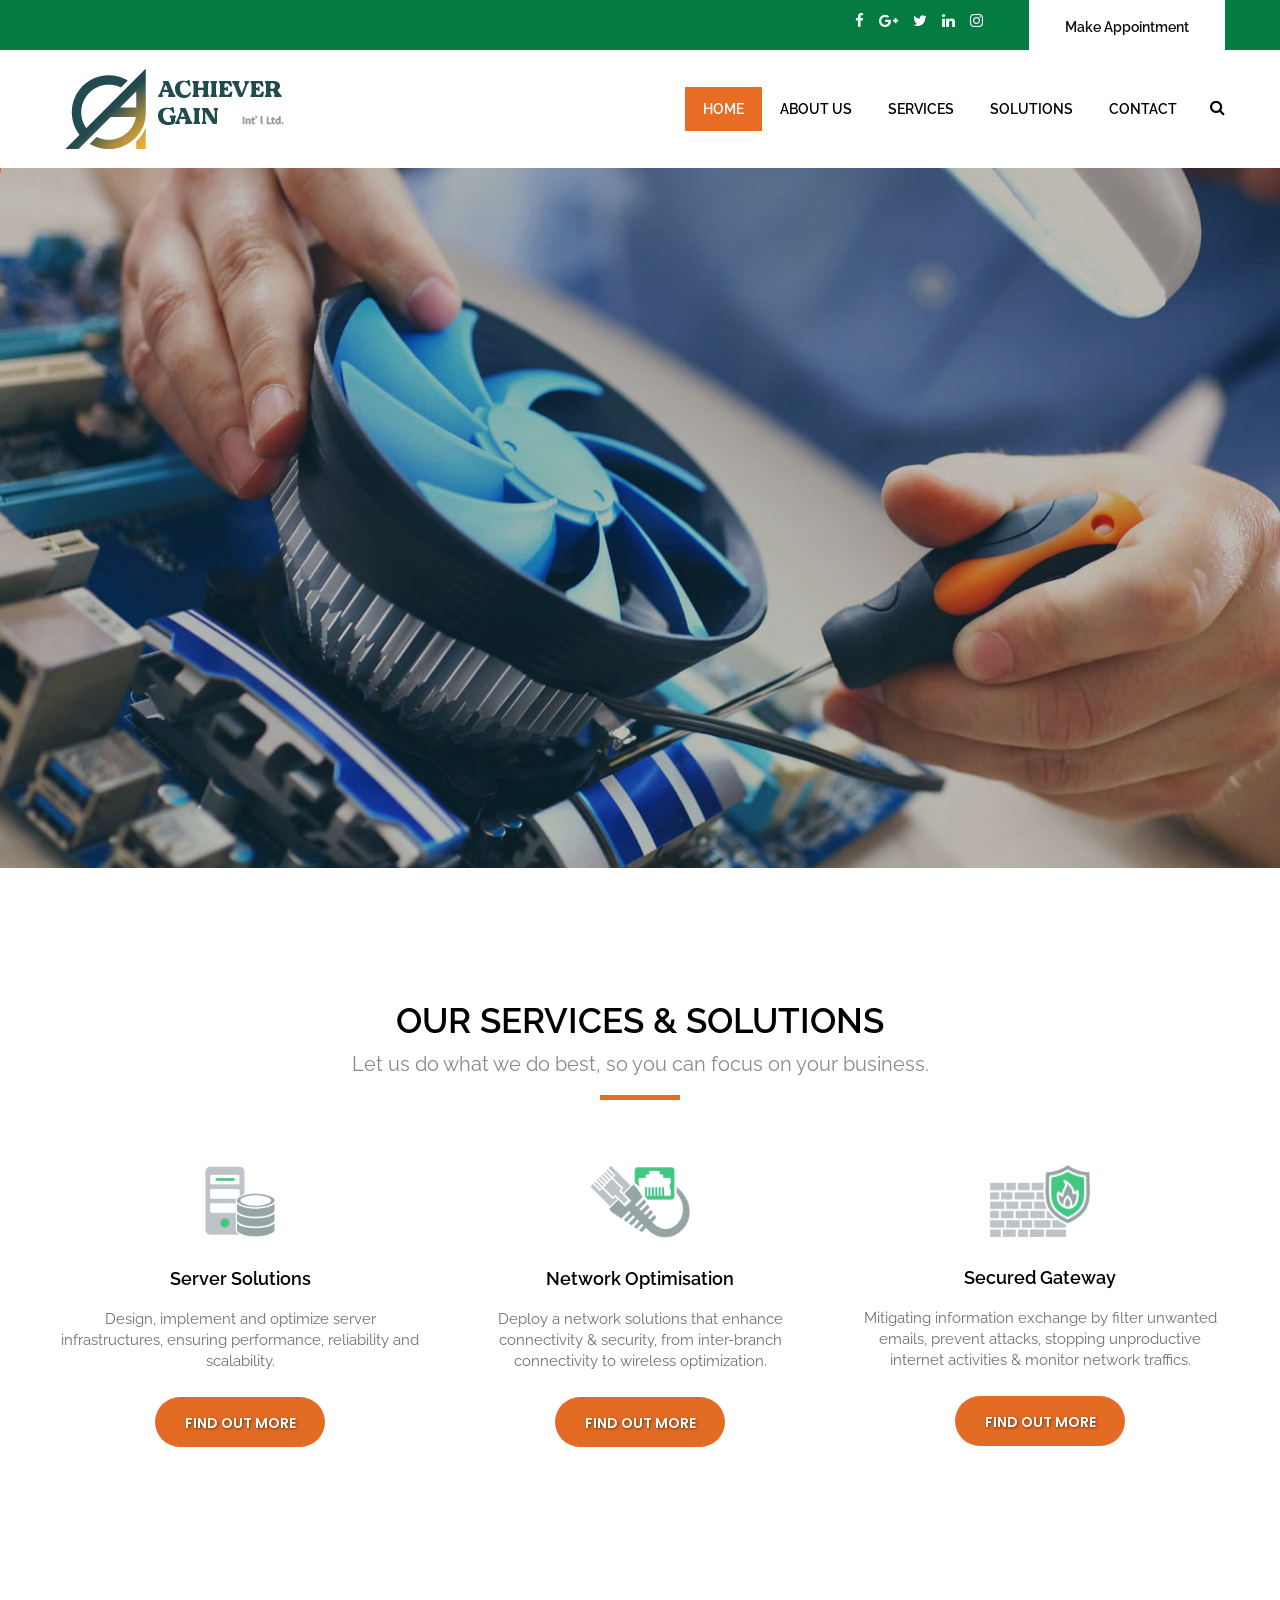
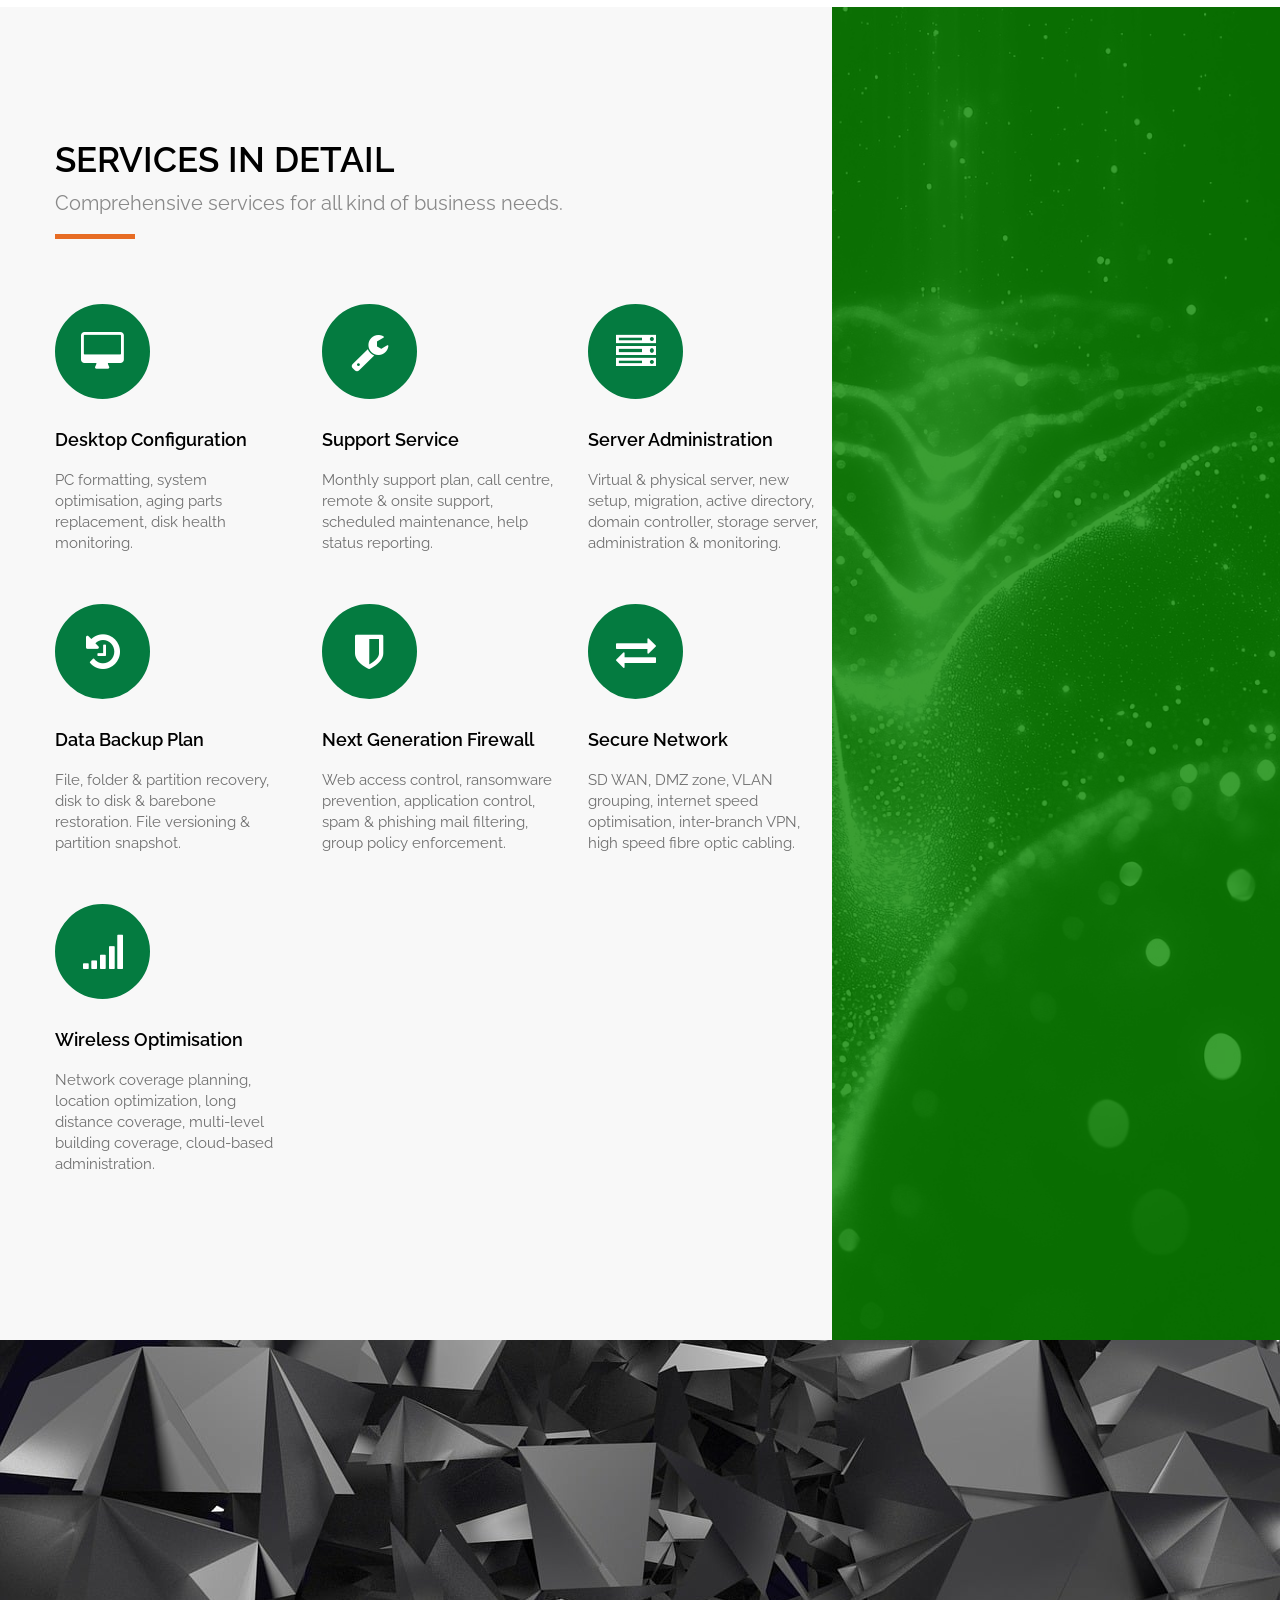
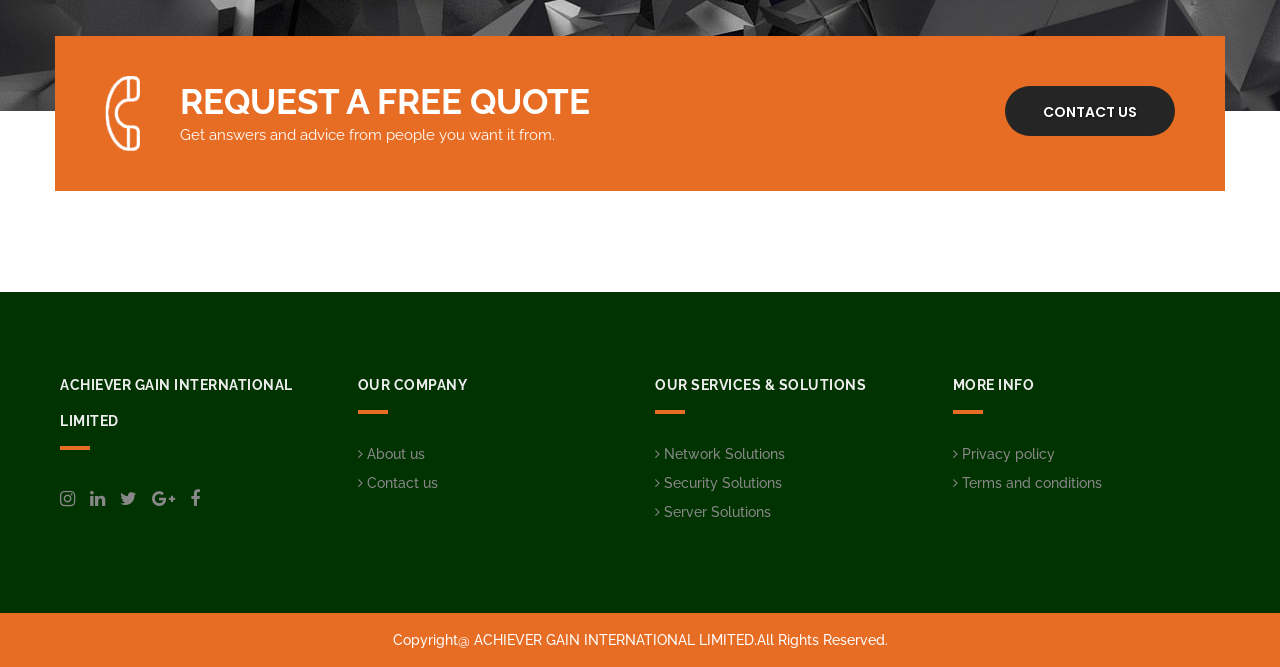
==== commit edf03aee: "做一些小修正" ====
--- a/index.html
+++ b/index.html
@@ -153,18 +153,6 @@
 									data-elementdelay="0.05" style="z-index: 6; white-space: nowrap;">Preventive
 									Maintenance</div>
 								<!-- LAYER NR. 3 -->
-								<div class="tp-caption NotGeneric-SubTitle   tp-resizeme rs-parallaxlevel-0"
-									id="slide-18-layer-412" data-x="['center','center','center','center']"
-									data-hoffset="['0','0','0','0']" data-y="['middle','middle','middle','middle']"
-									data-voffset="['52','51','51','31']" data-width="none" data-height="none"
-									data-whitespace="nowrap" data-transform_idle="o:1;"
-									data-transform_in="y:[100%];z:0;rX:0deg;rY:0;rZ:0;sX:1;sY:1;skX:0;skY:0;opacity:0;s:2000;e:Power4.easeInOut;"
-									data-transform_out="y:[100%];s:1000;e:Power2.easeInOut;s:1000;e:Power2.easeInOut;"
-									data-mask_in="x:0px;y:[100%];s:inherit;e:inherit;"
-									data-mask_out="x:inherit;y:inherit;s:inherit;e:inherit;" data-start="1500"
-									data-splitin="none" data-splitout="none" data-responsive_offset="on"
-									style="z-index: 7; white-space: nowrap;">Available in Monthly Plan or Ad Hoc Basis
-								</div>
 							</li>
 							<li data-index="rs-181" data-transition="zoomin" data-slotamount="7"
 								data-easein="Power4.easeInOut" data-easeout="Power4.easeInOut" data-masterspeed="2000"
@@ -215,18 +203,6 @@
 									data-elementdelay="0.05" style="z-index: 6; white-space: nowrap;">Servers, Network,
 									Backup</div>
 								<!-- LAYER NR. 3 -->
-								<div class="tp-caption NotGeneric-SubTitle   tp-resizeme rs-parallaxlevel-0"
-									id="slide-18-layer-41" data-x="['center','center','center','center']"
-									data-hoffset="['0','0','0','0']" data-y="['middle','middle','middle','middle']"
-									data-voffset="['52','51','51','31']" data-width="none" data-height="none"
-									data-whitespace="nowrap" data-transform_idle="o:1;"
-									data-transform_in="y:[100%];z:0;rX:0deg;rY:0;rZ:0;sX:1;sY:1;skX:0;skY:0;opacity:0;s:2000;e:Power4.easeInOut;"
-									data-transform_out="y:[100%];s:1000;e:Power2.easeInOut;s:1000;e:Power2.easeInOut;"
-									data-mask_in="x:0px;y:[100%];s:inherit;e:inherit;"
-									data-mask_out="x:inherit;y:inherit;s:inherit;e:inherit;" data-start="1500"
-									data-splitin="none" data-splitout="none" data-responsive_offset="on"
-									style="z-index: 7; white-space: nowrap;">Turnkey Project Planning & Implimentation
-								</div>
 							</li>
 							<li data-index="rs-18" data-transition="zoomin" data-slotamount="7"
 								data-easein="Power4.easeInOut" data-easeout="Power4.easeInOut" data-masterspeed="2000"
@@ -277,18 +253,6 @@
 									data-elementdelay="0.05" style="z-index: 6; white-space: nowrap;">Remote & Onsite
 									Support</div>
 								<!-- LAYER NR. 3 -->
-								<div class="tp-caption NotGeneric-SubTitle   tp-resizeme rs-parallaxlevel-0"
-									id="slide-18-layer-4" data-x="['center','center','center','center']"
-									data-hoffset="['0','0','0','0']" data-y="['middle','middle','middle','middle']"
-									data-voffset="['52','51','51','31']" data-width="none" data-height="none"
-									data-whitespace="nowrap" data-transform_idle="o:1;"
-									data-transform_in="y:[100%];z:0;rX:0deg;rY:0;rZ:0;sX:1;sY:1;skX:0;skY:0;opacity:0;s:2000;e:Power4.easeInOut;"
-									data-transform_out="y:[100%];s:1000;e:Power2.easeInOut;s:1000;e:Power2.easeInOut;"
-									data-mask_in="x:0px;y:[100%];s:inherit;e:inherit;"
-									data-mask_out="x:inherit;y:inherit;s:inherit;e:inherit;" data-start="1500"
-									data-splitin="none" data-splitout="none" data-responsive_offset="on"
-									style="z-index: 7; white-space: nowrap;">Comprehensive Plan with Extended Hour
-									Support</div>
 							</li>
 						</ul>
 						<div class="tp-static-layers"></div>
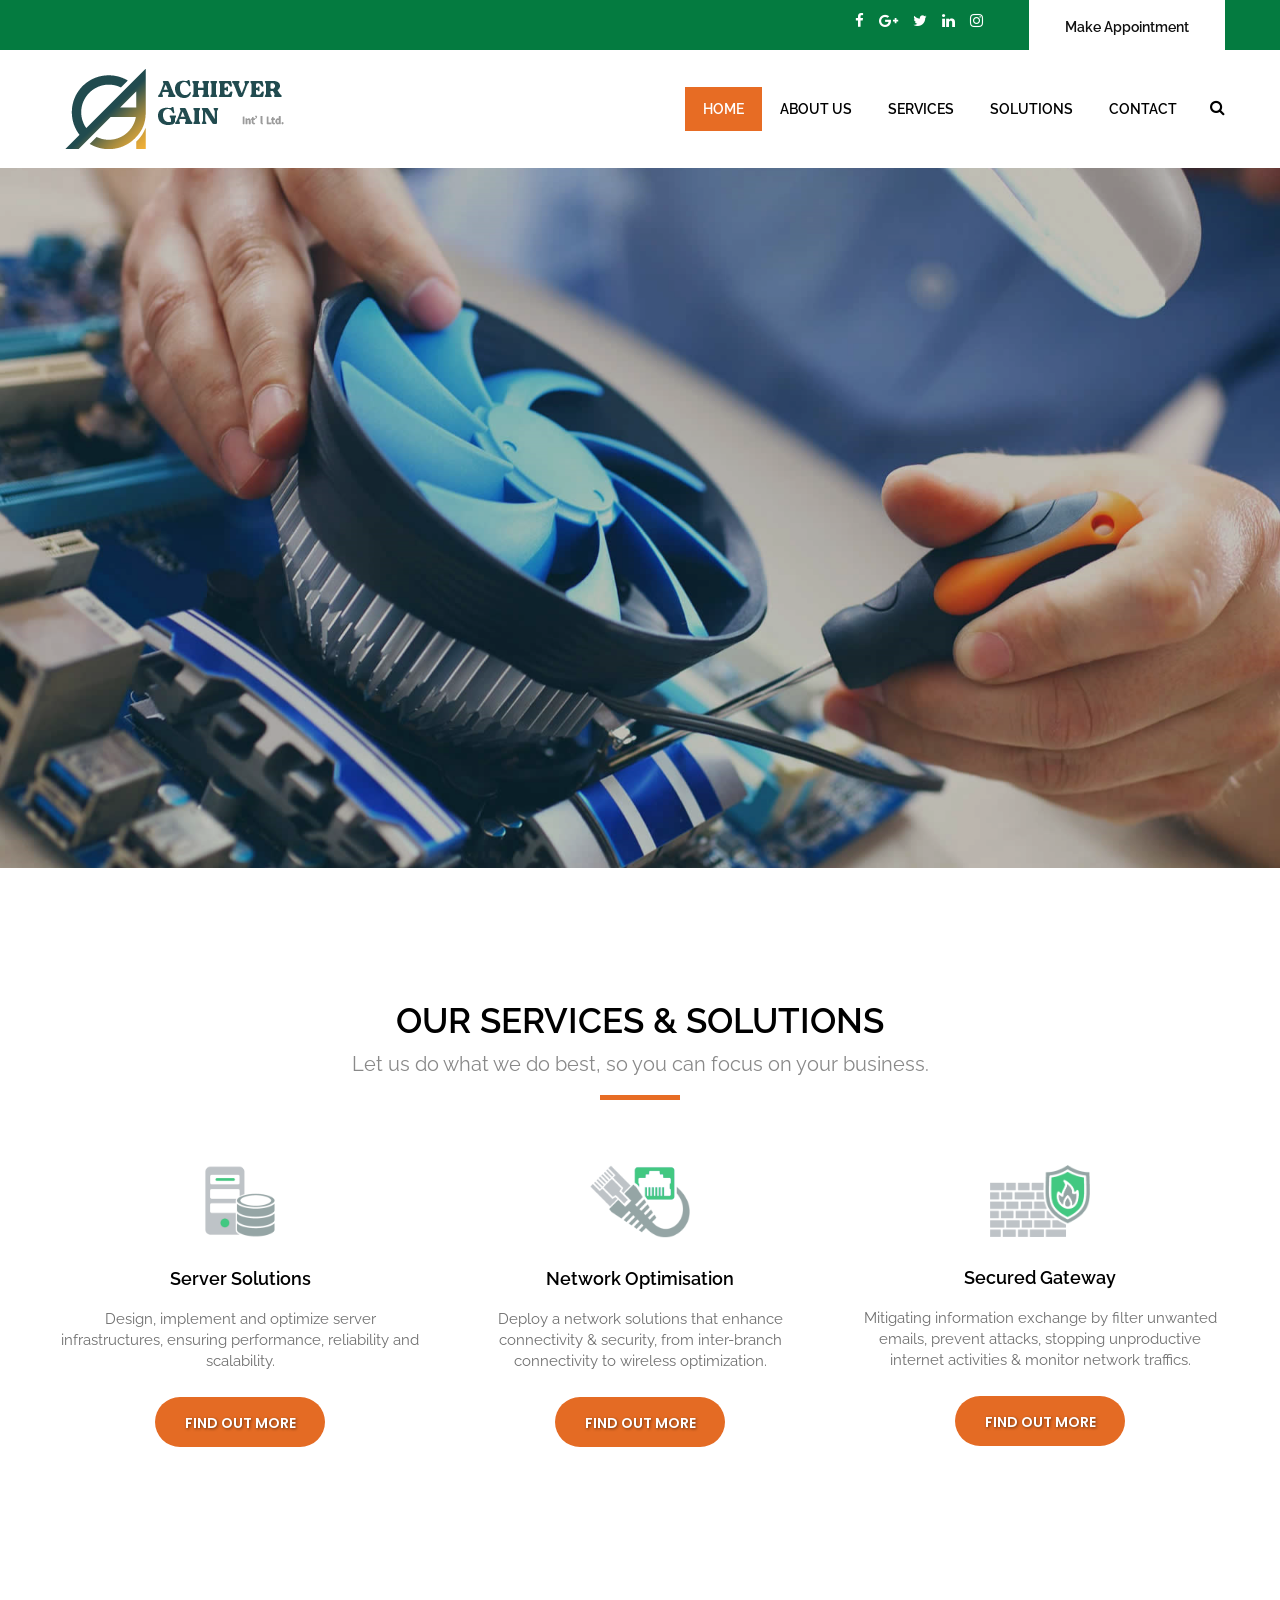
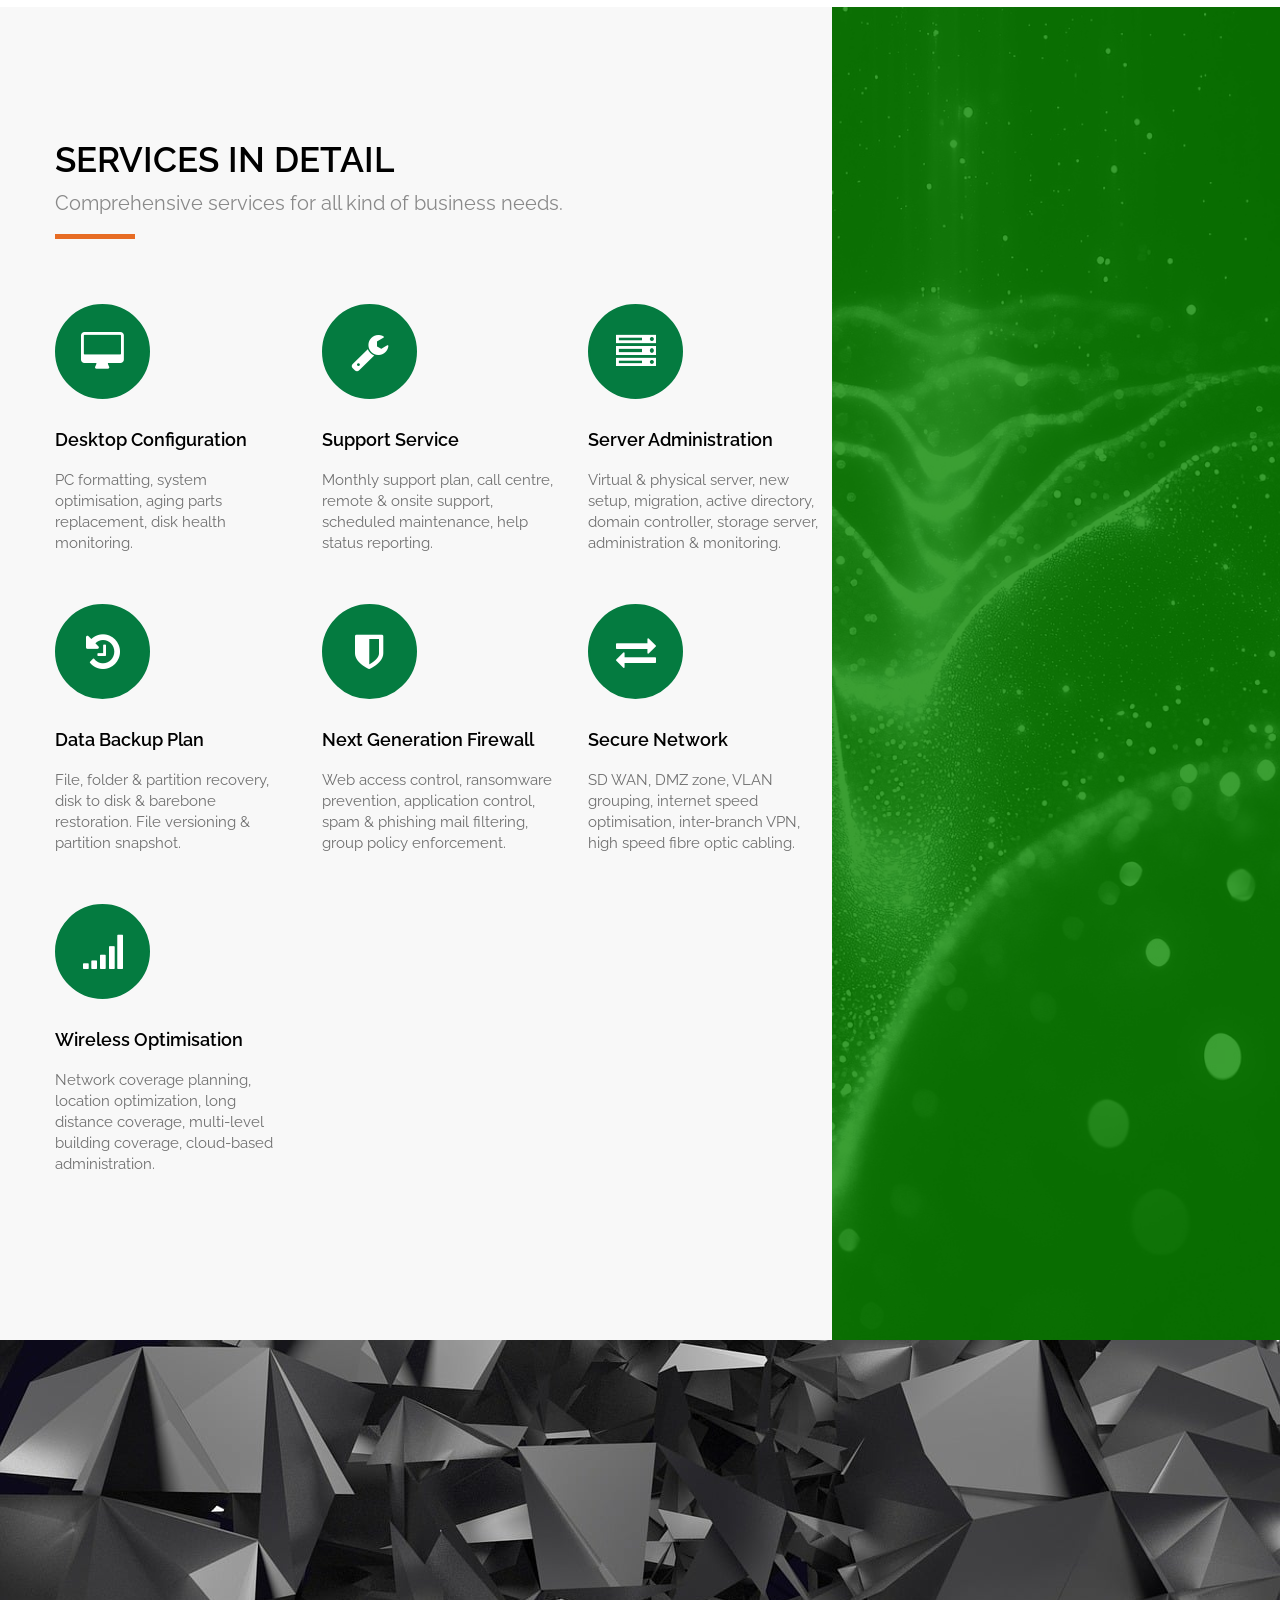
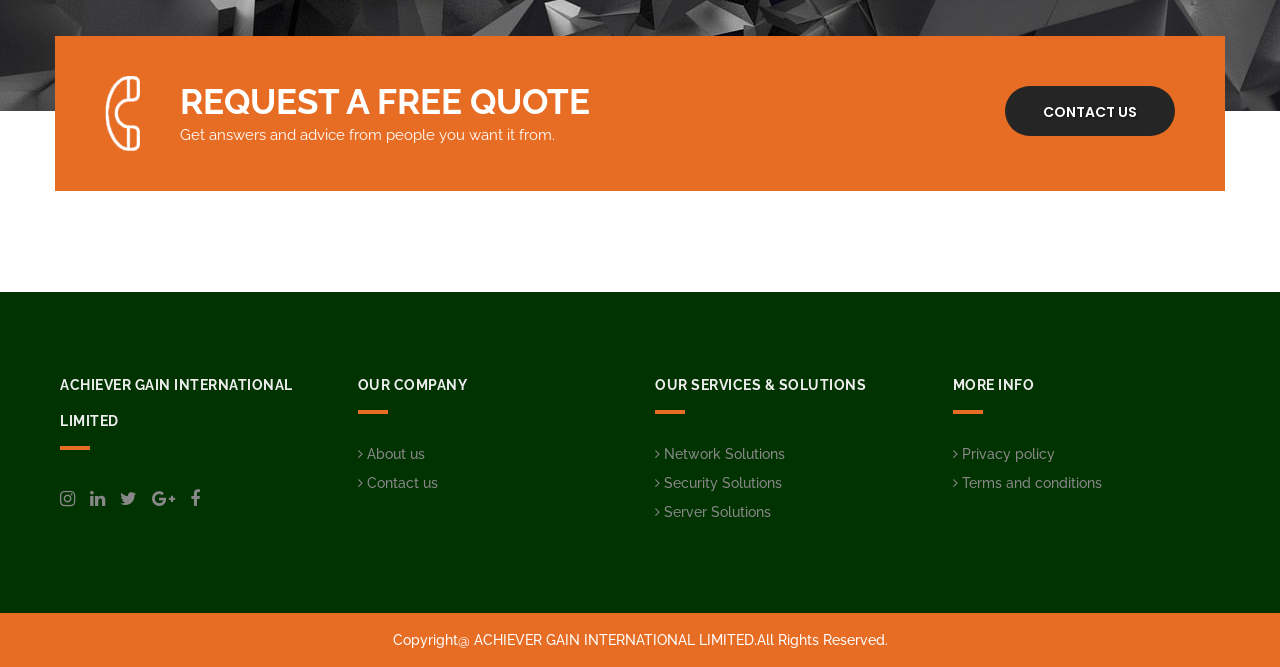
==== commit 5c3d09ff: "改一下title" ====
--- a/index.html
+++ b/index.html
@@ -9,7 +9,7 @@
 	<meta name="viewport" content="width=device-width, initial-scale=1">
 	<meta name="viewport" content="initial-scale=1, maximum-scale=1">
 	<!-- site metas -->
-	<title>GTN - Where Technology Meets Excellence</title>
+	<title>ACHIEVER GAIN - Where Technology Meets Excellence</title>
 	<meta name="keywords" content="">
 	<meta name="description" content="">
 	<meta name="author" content="">
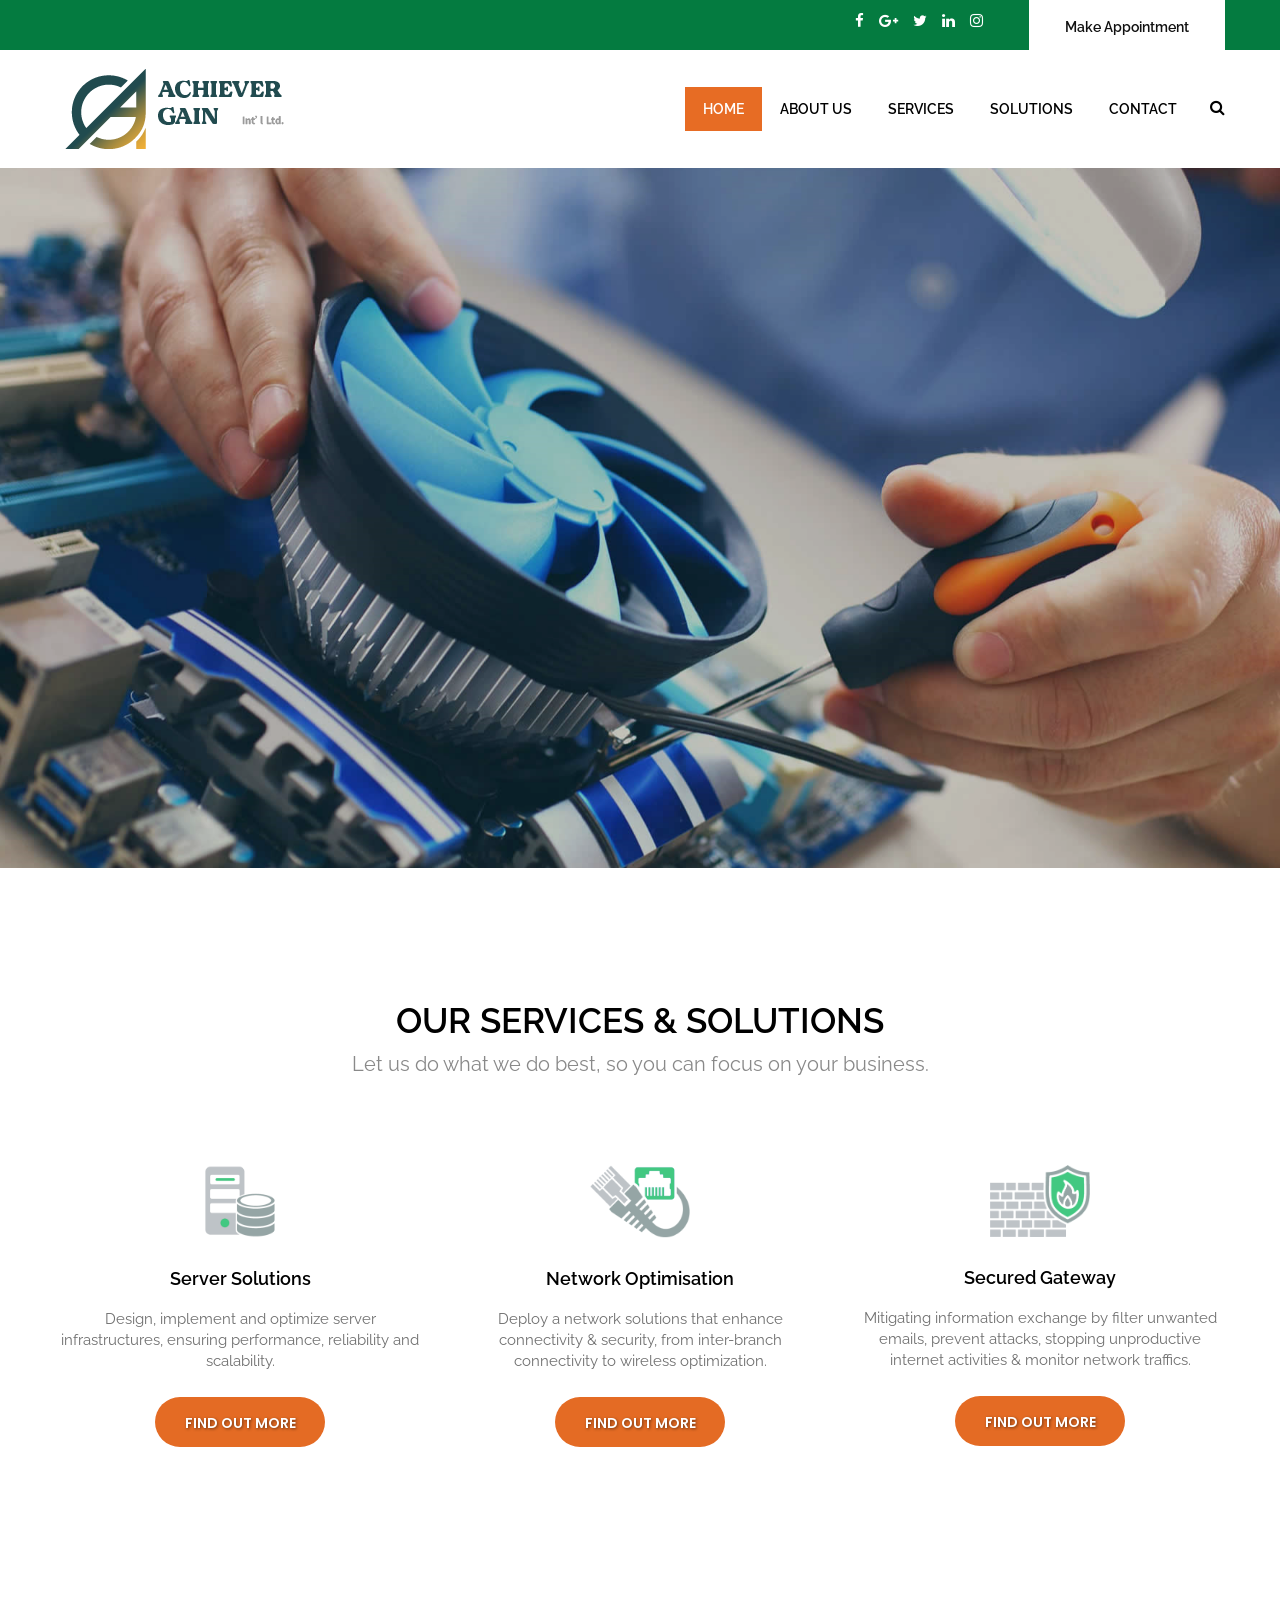
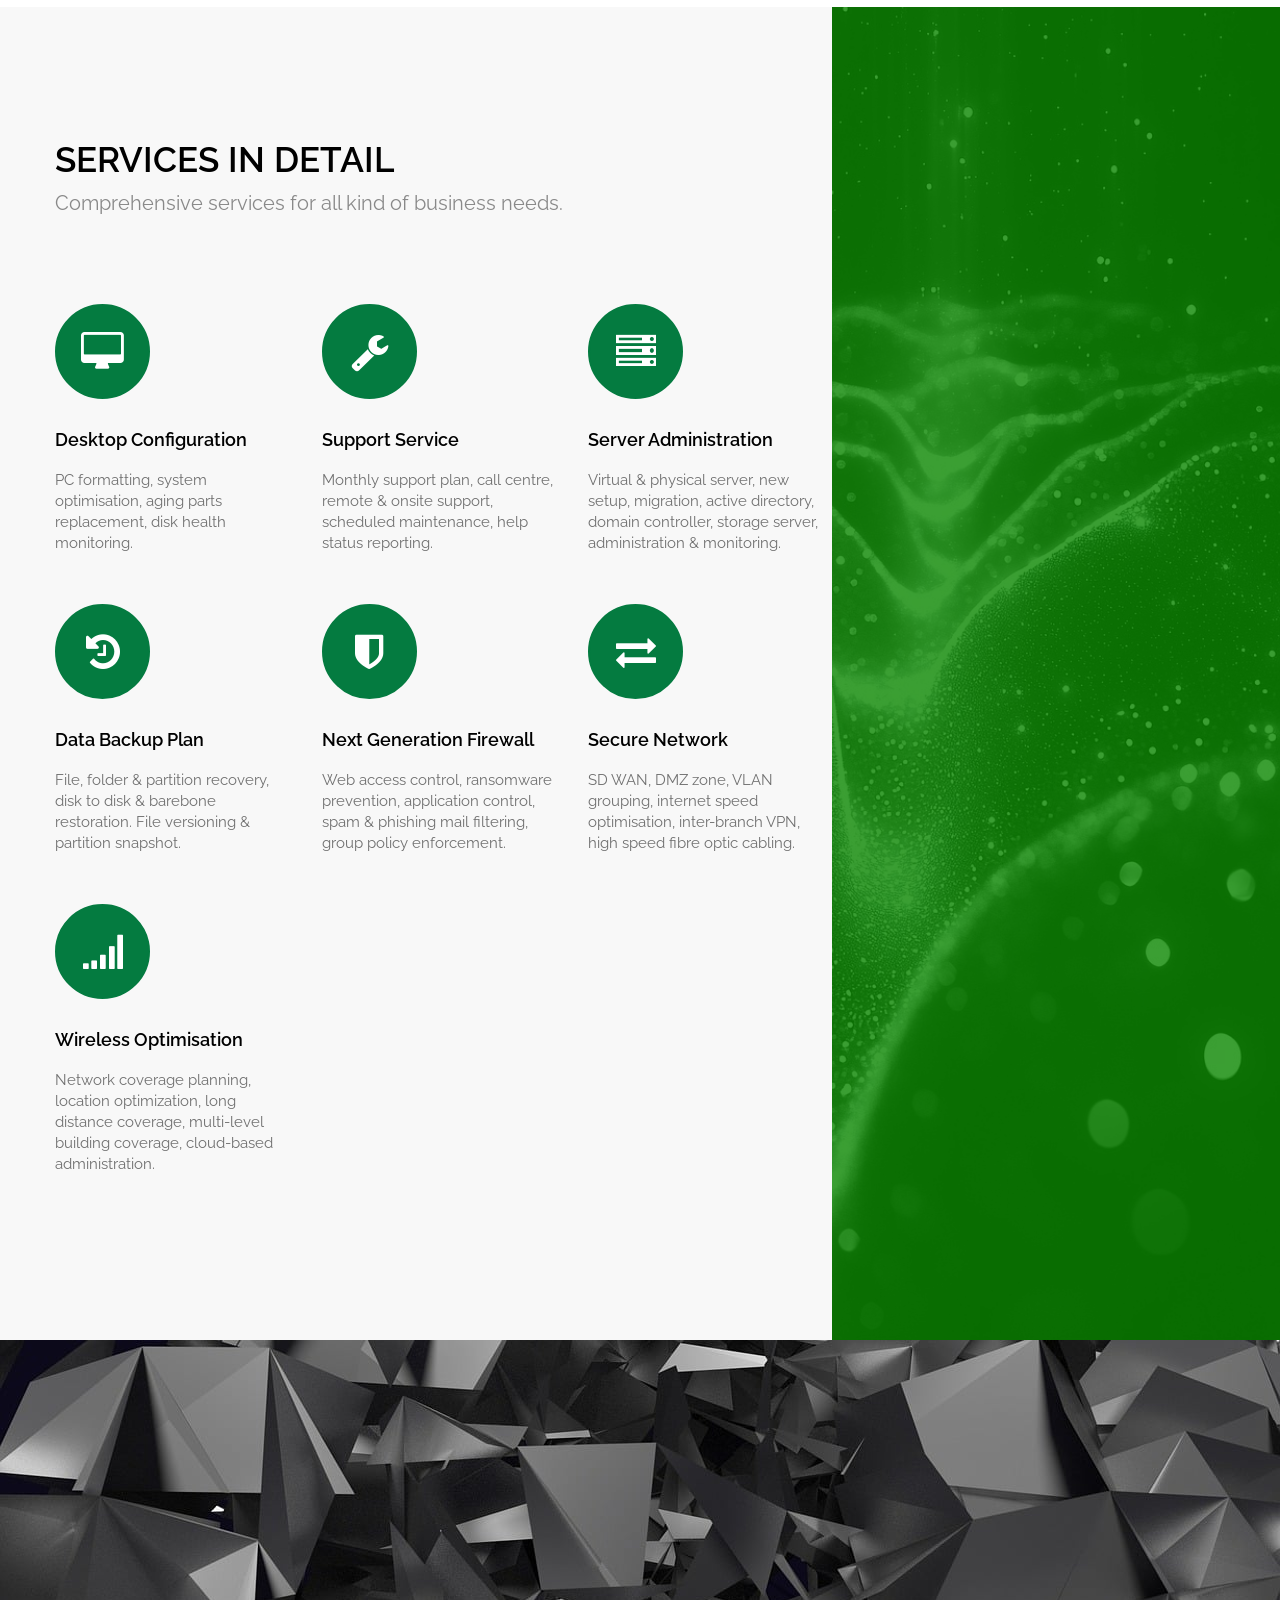
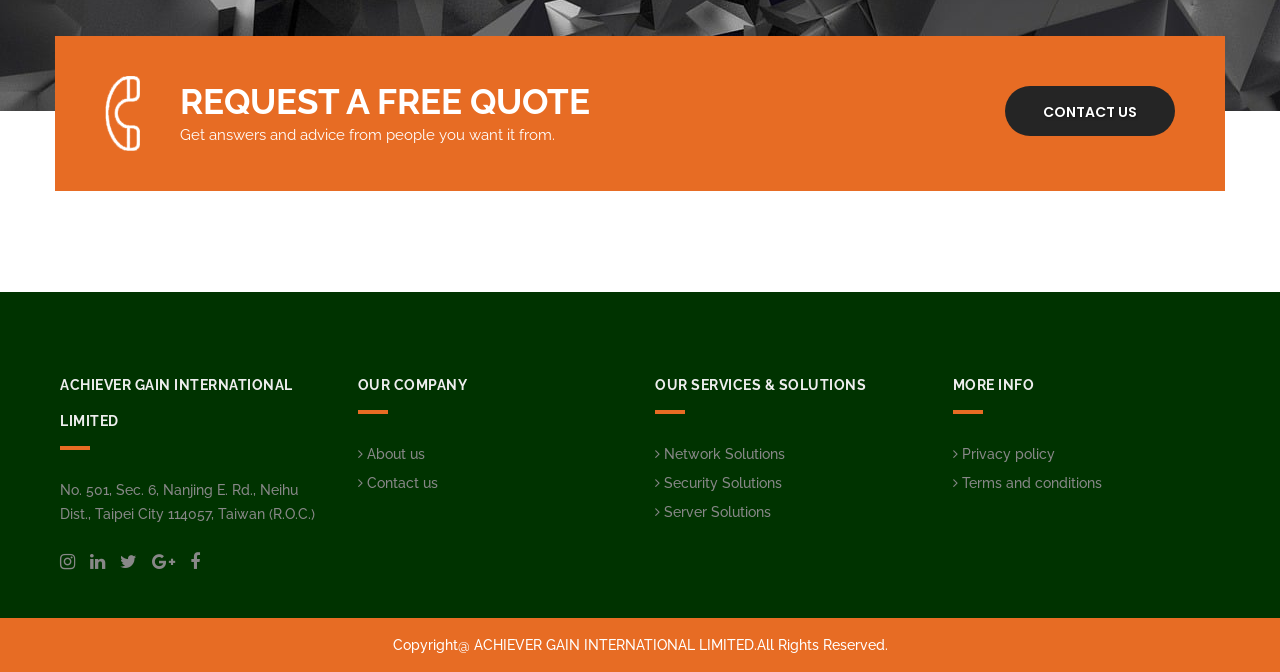
==== commit e087a069: "改點小東西" ====
--- a/index.html
+++ b/index.html
@@ -66,8 +66,8 @@
 							</div>
 						</div>
 						<div class="float-right">
-							<div class="make_appo"> <a class="btn white_btn"
-									href="it_contact.html">Make Appointment</a> </div>
+							<div class="make_appo"> <a class="btn white_btn" href="it_contact.html">Make Appointment</a>
+							</div>
 						</div>
 					</div>
 				</div>
@@ -443,7 +443,8 @@
 								<h2>REQUEST A FREE QUOTE</h2>
 								<p>Get answers and advice from people you want it from.</p>
 							</div>
-							<div class="button_Section_cont"><a class="btn dark_gray_bt" href="it_contact.html">Contact us</a> </div>
+							<div class="button_Section_cont"><a class="btn dark_gray_bt" href="it_contact.html">Contact
+									us</a> </div>
 						</div>
 					</div>
 				</div>
--- a/css/style.css
+++ b/css/style.css
@@ -769,7 +769,6 @@
     margin: 20px auto 0;
     width: 80px;
     height: 5px;
-    background: #E76C24;
 }
 
 .main_heading.text_align_left::after {
